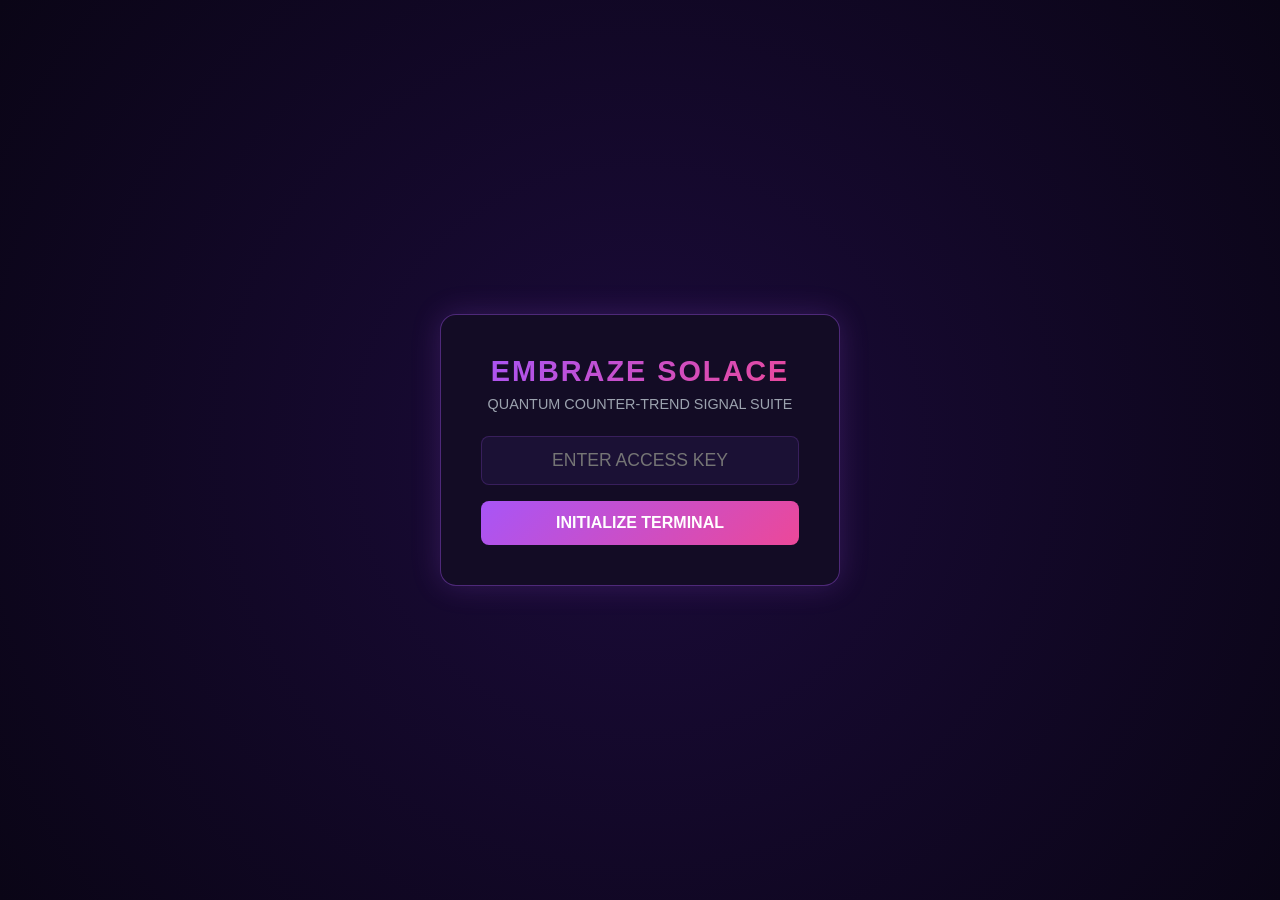
==== index.html @ 2787c3e9 "Update index.html" ====
<!DOCTYPE html>
<html lang="en">
<head>
<meta charset="UTF-8">
<meta name="viewport" content="width=device-width, initial-scale=1.0">
<title>EMBRAZE SOLACE v3.5 – Full Engine</title>
<style>
/* ============================================================
STYLES – Full + Session Planner
============================================================ */
:root {
--bg-dark: #0A0516;
--bg-card: #130C25;
--bg-input: #1B1135;
--neon-purple: #A855F7;
--neon-pink: #EC4899;
--neon-cyan: #00FFF0;
--neon-green: #00FFAA;
--neon-gold: #FFD700;
--text-main: #F3F4F6;
--text-grey: #9CA3AF;
}
* {
box-sizing: border-box;
margin: 0;
padding: 0;
font-family: 'Segoe UI', Tahoma, Geneva, Verdana, sans-serif;
}
body {
background-color: var(--bg-dark);
color: var(--text-main);
overflow-x: hidden;
}

#lock-overlay {
position: fixed;
top: 0;
left: 0;
width: 100vw;
height: 100vh;
background: radial-gradient(circle at center, #1B0B3A 0%, var(--bg-dark) 100%);
display: flex;
justify-content: center;
align-items: center;
z-index: 10000;
transition: opacity 0.5s ease, visibility 0.5s;
}
#lock-overlay.hidden { opacity: 0; visibility: hidden; pointer-events: none; }
.lock-box {
background: var(--bg-card);
padding: 2.5rem;
border-radius: 16px;
border: 1px solid rgba(168, 85, 247, 0.4);
box-shadow: 0 0 30px rgba(168, 85, 247, 0.2);
text-align: center;
width: 90%;
max-width: 400px;
}
.lock-box h1 {
font-size: 1.8rem;
margin-bottom: 0.5rem;
background: linear-gradient(135deg, var(--neon-purple), var(--neon-pink));
-webkit-background-clip: text;
-webkit-text-fill-color: transparent;
letter-spacing: 2px;
}
.lock-box p { color: var(--text-grey); font-size: 0.9rem; margin-bottom: 1.5rem; }
.lock-box input {
width: 100%;
padding: 0.8rem;
background: var(--bg-input);
border: 1px solid rgba(168, 85, 247, 0.2);
border-radius: 8px;
color: white;
font-size: 1.1rem;
text-align: center;
outline: none;
margin-bottom: 1rem;
transition: border-color 0.3s;
}
.lock-box input:focus {
border-color: var(--neon-purple);
box-shadow: 0 0 10px rgba(168, 85, 247, 0.3);
}
.lock-box button {
width: 100%;
padding: 0.8rem;
background: linear-gradient(135deg, var(--neon-purple), var(--neon-pink));
border: none;
border-radius: 8px;
color: white;
font-weight: bold;
font-size: 1rem;
cursor: pointer;
transition: transform 0.2s, box-shadow 0.3s;
}
.lock-box button:hover {
transform: translateY(-2px);
box-shadow: 0 0 15px rgba(236, 72, 153, 0.4);
}
.lock-error { color: #EF4444; font-size: 0.85rem; margin-top: 0.5rem; display: none; }
.lock-error.show { display: block; }

#app {
display: none;
max-width: 1400px;
margin: 0 auto;
padding: 1.5rem;
}

header {
display: flex;
justify-content: space-between;
align-items: center;
padding-bottom: 1rem;
border-bottom: 1px solid rgba(168, 85, 247, 0.2);
margin-bottom: 1rem;
}
header h1 {
font-size: 1.5rem;
background: linear-gradient(135deg, var(--neon-cyan), var(--neon-purple));
-webkit-background-clip: text;
-webkit-text-fill-color: transparent;
font-weight: 800;
}
.live-ticker-container {
background: rgba(19, 12, 37, 0.6);
border: 1px solid rgba(0, 255, 170, 0.2);
padding: 0.5rem 1rem;
border-radius: 20px;
font-size: 0.85rem;
color: var(--neon-green);
}

/* ============================================================
SESSION PLANNER
============================================================ */
.session-planner {
background: var(--bg-card);
border: 1px solid rgba(168, 85, 247, 0.2);
border-radius: 12px;
padding: 1.25rem;
margin-bottom: 1.5rem;
position: relative;
overflow: hidden;
}
.session-planner::before {
content: '';
position: absolute;
top: -50%;
left: -50%;
width: 200%;
height: 200%;
background: radial-gradient(circle at 0% 0%, rgba(168,85,247,0.03) 0%, transparent 70%);
pointer-events: none;
}
.session-planner .planner-title {
font-size: 1rem;
font-weight: bold;
color: var(--neon-purple);
margin-bottom: 0.75rem;
display: flex;
align-items: center;
gap: 10px;
}
.session-planner .planner-title span {
color: var(--text-grey);
font-weight: normal;
font-size: 0.8rem;
}
.part-selector {
display: flex;
gap: 8px;
margin-bottom: 1rem;
flex-wrap: wrap;
}
.part-btn {
padding: 0.5rem 1.2rem;
background: rgba(255,255,255,0.05);
border: 1px solid rgba(255,255,255,0.1);
border-radius: 6px;
color: var(--text-grey);
cursor: pointer;
font-weight: bold;
font-size: 0.8rem;
transition: all 0.3s;
}
.part-btn:hover {
background: rgba(168,85,247,0.1);
border-color: var(--neon-purple);
}
.part-btn.active {
background: rgba(168,85,247,0.2);
border-color: var(--neon-purple);
color: white;
box-shadow: 0 0 20px rgba(168,85,247,0.15);
}
.part-btn .part-balance {
display: block;
font-size: 0.7rem;
color: var(--neon-gold);
font-weight: normal;
margin-top: 2px;
}
.session-grid {
display: grid;
grid-template-columns: 1fr 1fr 1fr 1fr;
gap: 0.5rem;
margin-bottom: 1rem;
}
.session-stat {
background: rgba(0,0,0,0.2);
border-radius: 6px;
padding: 0.5rem 0.75rem;
text-align: center;
}
.session-stat .label {
font-size: 0.6rem;
color: var(--text-grey);
text-transform: uppercase;
letter-spacing: 1px;
}
.session-stat .value {
font-size: 1.1rem;
font-weight: bold;
color: white;
}
.session-stat .value.profit {
color: var(--neon-green);
}
.session-stat .value.stake {
color: var(--neon-gold);
}
.session-stat .value.balance {
color: var(--neon-cyan);
}
.session-stat .value.session-num {
color: var(--neon-purple);
}
.progress-container {
background: rgba(0,0,0,0.2);
border-radius: 6px;
height: 8px;
margin-bottom: 0.75rem;
overflow: hidden;
position: relative;
}
.progress-fill {
height: 100%;
background: linear-gradient(90deg, var(--neon-purple), var(--neon-cyan));
border-radius: 6px;
transition: width 0.5s ease;
width: 0%;
}
.progress-text {
position: absolute;
top: 50%;
left: 50%;
transform: translate(-50%, -50%);
font-size: 0.6rem;
color: var(--text-grey);
font-weight: bold;
}
.session-actions {
display: flex;
gap: 10px;
align-items: center;
flex-wrap: wrap;
}
.btn-complete {
padding: 0.6rem 1.5rem;
background: linear-gradient(135deg, var(--neon-green), #00CC88);
border: none;
border-radius: 6px;
color: #0A0516;
font-weight: bold;
font-size: 0.85rem;
cursor: pointer;
transition: all 0.3s;
}
.btn-complete:hover {
transform: translateY(-2px);
box-shadow: 0 0 25px rgba(0,255,170,0.3);
}
.btn-complete:disabled {
opacity: 0.4;
cursor: not-allowed;
transform: none;
box-shadow: none;
}
.btn-reset {
padding: 0.6rem 1.2rem;
background: rgba(255,255,255,0.05);
border: 1px solid rgba(255,255,255,0.1);
border-radius: 6px;
color: var(--text-grey);
font-size: 0.8rem;
cursor: pointer;
transition: all 0.3s;
}
.btn-reset:hover {
background: rgba(239,68,68,0.1);
border-color: #EF4444;
color: #EF4444;
}
.session-history {
margin-top: 0.75rem;
max-height: 100px;
overflow-y: auto;
font-size: 0.7rem;
color: var(--text-grey);
border-top: 1px solid rgba(255,255,255,0.05);
padding-top: 0.5rem;
}
.session-history::-webkit-scrollbar {
width: 4px;
}
.session-history::-webkit-scrollbar-thumb {
background: var(--neon-purple);
border-radius: 2px;
}
.session-history .history-row {
display: flex;
justify-content: space-between;
padding: 2px 0;
border-bottom: 1px solid rgba(255,255,255,0.03);
}
.session-history .history-row .h-profit {
color: var(--neon-green);
}
.session-complete-badge {
display: inline-block;
background: var(--neon-green);
color: #0A0516;
font-size: 0.6rem;
padding: 1px 8px;
border-radius: 10px;
font-weight: bold;
margin-left: 6px;
}

/* ============================================================
REST OF STYLES
============================================================ */
.gathering-banner {
background: rgba(0, 255, 170, 0.1);
border: 1px solid var(--neon-green);
color: var(--neon-green);
padding: 0.8rem;
border-radius: 8px;
margin-bottom: 1rem;
text-align: center;
font-weight: bold;
display: none;
}
.gathering-banner.show { display: block; }

.market-grid {
display: grid;
grid-template-columns: repeat(auto-fill, minmax(130px, 1fr));
gap: 0.6rem;
margin-bottom: 1.5rem;
}
.market-card {
background: var(--bg-card);
border: 1px solid rgba(255, 255, 255, 0.05);
padding: 0.6rem;
border-radius: 8px;
text-align: center;
transition: all 0.3s;
}
.market-card.ready { border-color: rgba(168, 85, 247, 0.3); background: linear-gradient(180deg, var(--bg-card) 0%, rgba(168, 85, 247, 0.05) 100%); }
.market-card .sym { font-size: 0.8rem; font-weight: bold; color: var(--text-grey); margin-bottom: 0.25rem; }
.market-card .stat { font-size: 0.85rem; display: flex; align-items: center; justify-content: center; gap: 4px; }
.dot { width: 6px; height: 6px; border-radius: 50%; display: inline-block; }
.dot.grey { background: #6B7280; }
.dot.yellow { background: #F59E0B; }
.dot.green { background: var(--neon-green); }

.workspace {
display: grid;
grid-template-columns: repeat(12, 1fr);
gap: 1.5rem;
}
.panel {
background: var(--bg-card);
border-radius: 12px;
border: 1px solid rgba(255, 255, 255, 0.03);
padding: 1.25rem;
display: flex;
flex-direction: column;
}
.panel-title {
font-size: 0.95rem;
font-weight: bold;
letter-spacing: 1px;
color: white;
margin-bottom: 1rem;
display: flex;
justify-content: space-between;
align-items: center;
border-bottom: 1px solid rgba(255, 255, 255, 0.05);
padding-bottom: 0.5rem;
}
.panel-title span.m-label { font-size: 0.8rem; color: var(--neon-purple); }
.col-left { grid-column: span 4; }
.col-mid { grid-column: span 4; }
.col-right { grid-column: span 4; }

.btn-scan {
width: 100%;
padding: 0.8rem;
background: rgba(168, 85, 247, 0.1);
border: 1px solid var(--neon-purple);
color: var(--neon-purple);
font-weight: bold;
border-radius: 8px;
cursor: pointer;
margin-bottom: 1rem;
transition: all 0.3s;
}
.btn-scan.ready {
background: linear-gradient(135deg, var(--neon-purple), var(--neon-pink));
color: white;
border: none;
box-shadow: 0 0 15px rgba(168, 85, 247, 0.3);
}

.engine-block {
background: var(--bg-input);
border-radius: 8px;
padding: 1rem;
margin-bottom: 1rem;
border-left: 3px solid var(--neon-purple);
}
.engine-block.ou { border-left-color: var(--neon-gold); }
.engine-block.eo { border-left-color: var(--neon-cyan); }
.engine-name { font-size: 0.85rem; font-weight: bold; color: white; margin-bottom: 0.6rem; }
.engine-actions { display: flex; gap: 0.5rem; }
.btn-action {
flex: 1;
padding: 0.5rem;
background: rgba(255, 255, 255, 0.05);
border: 1px solid rgba(255, 255, 255, 0.1);
color: white;
font-size: 0.75rem;
font-weight: bold;
border-radius: 4px;
cursor: pointer;
transition: all 0.2s;
}
.btn-action:hover:not(:disabled) { background: rgba(255, 255, 255, 0.1); border-color: white; }
.btn-action:disabled { opacity: 0.3; cursor: not-allowed; }

.signal-card {
background: var(--bg-input);
border-radius: 8px;
padding: 1rem;
flex: 1;
display: flex;
flex-direction: column;
justify-content: space-between;
min-height: 240px;
position: relative;
overflow: hidden;
}
.signal-card .card-glow {
position: absolute;
top: -50%;
left: -50%;
width: 200%;
height: 200%;
background: radial-gradient(circle at center, rgba(168,85,247,0.05) 0%, transparent 70%);
pointer-events: none;
z-index: 0;
animation: glowPulse 3s ease-in-out infinite;
}
@keyframes glowPulse {
0%, 100% { opacity: 0.3; transform: scale(0.8); }
50% { opacity: 0.8; transform: scale(1.2); }
}
.placeholder-text { color: var(--text-grey); font-size: 0.8rem; text-align: center; margin: auto; z-index: 1; position: relative; }
.signal-card .row { display: flex; justify-content: space-between; font-size: 0.8rem; color: var(--text-grey); z-index: 1; position: relative; }
.signal-card .big-digit {
font-size: 3.5rem;
font-weight: 900;
text-align: center;
margin: 0.5rem 0;
text-shadow: 0 0 20px rgba(255, 255, 255, 0.1);
z-index: 1;
position: relative;
}
.signal-card .big-digit.matches { color: var(--neon-green); text-shadow: 0 0 20px rgba(0, 255, 170, 0.3); }
.signal-card .big-digit.differs { color: var(--neon-pink); text-shadow: 0 0 20px rgba(236, 72, 153, 0.3); }
.signal-card .entry-text { text-align: center; font-size: 0.85rem; margin-bottom: 0.25rem; z-index: 1; position: relative; }
.signal-card .action-text { text-align: center; font-size: 1rem; font-weight: 900; letter-spacing: 1px; margin-bottom: 0.75rem; z-index: 1; position: relative; }
.signal-card .action-text.matches { color: var(--neon-green); }
.signal-card .action-text.differs { color: var(--neon-pink); }
.confidence-row {
display: flex;
align-items: center;
gap: 8px;
margin-bottom: 0.5rem;
z-index: 1;
position: relative;
}
.confidence-label { font-size: 0.8rem; font-weight: bold; width: 40px; }
.confidence-bar { flex: 1; height: 6px; background: rgba(255, 255, 255, 0.1); border-radius: 3px; overflow: hidden; }
.confidence-fill { height: 100%; background: linear-gradient(90deg, var(--neon-purple), var(--neon-green)); width: 0%; transition: width 0.5s ease; }
.signal-card .bottom-row {
display: flex;
justify-content: space-between;
font-size: 0.75rem;
color: var(--text-grey);
border-top: 1px solid rgba(255, 255, 255, 0.05);
padding-top: 0.5rem;
z-index: 1;
position: relative;
flex-wrap: wrap;
gap: 4px;
}
.confidence-level {
position: absolute;
top: 1rem;
right: 1rem;
font-size: 0.65rem;
font-weight: bold;
padding: 2px 6px;
background: rgba(0,0,0,0.2);
border-radius: 4px;
z-index: 2;
}

.tier-badge {
position: absolute;
top: 1rem;
right: 1rem;
font-size: 0.65rem;
font-weight: 900;
padding: 3px 8px;
border-radius: 10px;
z-index: 2;
letter-spacing: 0.5px;
}
.tier-badge.STRONG { background: rgba(0,255,170,0.18); color: var(--neon-green); border: 1px solid var(--neon-green); }
.tier-badge.MEDIUM { background: rgba(255,215,0,0.15); color: var(--neon-gold); border: 1px solid var(--neon-gold); }
.tier-badge.WEAK { background: rgba(255,107,0,0.15); color: #FF6B00; border: 1px solid #FF6B00; }

.dbot-panel {
margin-top: 0.75rem;
background: rgba(0,0,0,0.25);
border-radius: 6px;
padding: 0.6rem 0.75rem;
font-size: 0.75rem;
z-index: 1;
position: relative;
border: 1px solid rgba(255,255,255,0.06);
}
.dbot-panel .dbot-row { display: flex; justify-content: space-between; margin-bottom: 3px; color: var(--text-grey); }
.dbot-panel .dbot-row strong { color: white; }
.dbot-panel .dbot-status { text-align: center; font-weight: 900; margin-top: 4px; padding: 4px; border-radius: 4px; letter-spacing: 0.5px; font-size: 0.72rem; }
.dbot-panel .dbot-status.go { background: rgba(0,255,170,0.15); color: var(--neon-green); }
.dbot-panel .dbot-status.wait { background: rgba(255,107,0,0.15); color: #FF6B00; }

.btn-entry {
width: 100%;
padding: 0.7rem;
font-weight: bold;
font-size: 0.85rem;
border-radius: 6px;
cursor: pointer;
margin-top: 0.75rem;
border: none;
transition: all 0.3s;
}
.entry-default { background: rgba(255,255,255,0.08); color: white; border: 1px solid rgba(255,255,255,0.15); }
.entry-default:hover { background: rgba(255,255,255,0.15); }
.entry-finding { background: #1E1B4B; color: var(--neon-purple); border: 1px solid var(--neon-purple); }
.entry-confirmed { background: var(--neon-green); color: #0A0516; box-shadow: 0 0 15px var(--neon-green); font-weight: 900; }
.entry-hold { background: #7F1D1D; color: #FCA5A5; border: 1px solid #991B1B; }
.entry-info { background: rgba(168,85,247,0.1); color: var(--neon-purple); border: 1px solid rgba(168,85,247,0.4); cursor: default; }

.gear { display: inline-block; animation: spin 2s linear infinite; }
@keyframes spin { 100% { transform: rotate(360deg); } }

.meta-metrics {
margin-top: 0.75rem;
background: rgba(0,0,0,0.2);
border-radius: 6px;
padding: 0.5rem;
font-size: 0.75rem;
display: flex;
justify-content: space-between;
color: var(--text-grey);
}
.meta-metrics span strong { color: white; }

.chart-container {
flex: 1;
display: flex;
align-items: flex-end;
justify-content: space-between;
height: 140px;
padding-top: 20px;
position: relative;
}
.chart-baseline {
position: absolute;
left: 0;
width: 100%;
border-top: 1px dashed rgba(0, 255, 240, 0.4);
z-index: 1;
pointer-events: none;
}
.chart-baseline-label {
position: absolute;
right: 0;
top: -14px;
font-size: 0.65rem;
color: var(--neon-cyan);
}
.bar-group {
display: flex;
flex-direction: column;
align-items: center;
flex: 1;
z-index: 2;
}
.bar {
width: 65%;
max-width: 20px;
background: var(--neon-purple);
border-radius: 3px 3px 0 0;
transition: height 0.5s cubic-bezier(0.4, 0, 0.2, 1), background-color 0.3s;
}
.bar-label {
font-size: 0.75rem;
color: var(--text-grey);
margin-top: 4px;
font-weight: bold;
transition: all 0.3s;
}
.bar-label.highlighted {
color: var(--neon-gold);
text-shadow: 0 0 15px rgba(255,215,0,0.5);
font-size: 0.9rem;
}
.bar.highlighted {
background: var(--neon-gold) !important;
box-shadow: 0 0 25px rgba(255,215,0,0.5) !important;
}

.badge-exceedance {
align-self: center;
background: rgba(255, 107, 0, 0.15);
border: 1px solid #FF6B00;
color: #FF6B00;
padding: 2px 8px;
border-radius: 12px;
font-size: 0.7rem;
font-weight: bold;
margin-top: 0.5rem;
display: none;
}

.matrix-grid {
display: grid;
grid-template-columns: repeat(10, 1fr);
gap: 3px;
margin: auto 0;
}
.matrix-cell {
aspect-ratio: 1;
background: rgba(168, 85, 247, 0.1);
border-radius: 2px;
display: flex;
align-items: center;
justify-content: center;
font-size: 0.55rem;
color: white;
transition: all 0.3s;
position: relative;
}
.matrix-cell.entry-highlight {
background: rgba(0, 255, 240, 0.25) !important;
border: 2px solid var(--neon-cyan) !important;
box-shadow: 0 0 20px rgba(0,255,240,0.3) !important;
animation: cellPulse 1.5s ease-in-out infinite;
}
.matrix-cell.differ-highlight {
background: rgba(236, 72, 153, 0.25) !important;
border: 2px solid var(--neon-pink) !important;
box-shadow: 0 0 20px rgba(236,72,153,0.3) !important;
animation: cellPulse 1.5s ease-in-out infinite 0.3s;
}
.matrix-cell.relation-arrow {
background: rgba(255, 215, 0, 0.15) !important;
border: 1px dashed var(--neon-gold) !important;
}
.matrix-cell.relation-arrow::after {
content: '➜';
position: absolute;
font-size: 0.7rem;
color: var(--neon-gold);
top: 50%;
left: 50%;
transform: translate(-50%, -50%);
}
@keyframes cellPulse {
0%, 100% { transform: scale(1); opacity: 1; }
50% { transform: scale(1.12); opacity: 0.85; }
}
.matrix-legend {
display: flex;
justify-content: space-between;
font-size: 0.7rem;
color: var(--text-grey);
margin-top: 0.5rem;
}
.legend-item { display: flex; align-items: center; gap: 4px; }
.legend-box { width: 8px; height: 8px; border-radius: 2px; }

.seesaw-container {
height: 40px;
margin-top: 0.75rem;
background: rgba(0,0,0,0.15);
border-radius: 6px;
position: relative;
display: none;
align-items: center;
justify-content: space-between;
padding: 0 1rem;
border: 1px solid rgba(255,255,255,0.03);
}
.seesaw-pivot {
position: absolute;
left: 50%;
top: 50%;
transform: translate(-50%, -50%);
width: 2px;
height: 16px;
background: rgba(255,255,255,0.15);
}
.seesaw-arm { font-size: 0.8rem; font-weight: bold; display: flex; flex-direction: column; }
.seesaw-arm.left { align-items: flex-start; color: var(--neon-pink); }
.seesaw-arm.right { align-items: flex-end; color: var(--neon-green); }
.seesaw-arm span.val { font-size: 0.65rem; color: var(--text-grey); font-weight: normal; }
.seesaw-label-text { font-size: 0.7rem; color: var(--text-grey); text-align: center; margin-top: 4px; display: none; }

.popup-backdrop {
position: fixed;
top: 0;
left: 0;
width: 100vw;
height: 100vh;
background: rgba(5, 2, 12, 0.85);
backdrop-filter: blur(4px);
z-index: 999;
opacity: 0;
visibility: hidden;
transition: all 0.3s;
}
.popup-backdrop.active { opacity: 1; visibility: visible; }

.signal-popup {
position: fixed;
top: 50%;
left: 50%;
transform: translate(-50%, -50%) scale(0.9);
width: 90%;
max-width: 440px;
background: var(--bg-card);
border: 1px solid rgba(168, 85, 247, 0.3);
box-shadow: 0 0 40px rgba(168, 85, 247, 0.25);
border-radius: 16px;
padding: 2rem;
z-index: 1000;
opacity: 0;
visibility: hidden;
transition: all 0.3s cubic-bezier(0.34, 1.56, 0.64, 1);
text-align: center;
}
.signal-popup.active { opacity: 1; visibility: visible; transform: translate(-50%, -50%) scale(1); }

.loader-matrix {
position: relative;
width: 60px;
height: 60px;
margin: 0 auto 1.5rem;
}
.loader-cube {
position: absolute;
width: 16px;
height: 16px;
background: var(--neon-purple);
border-radius: 3px;
animation: cubeGrid 1.3s infinite ease-in-out;
}
.loader-cube:nth-child(1) { top: 0; left: 0; animation-delay: 0.2s; background-color: var(--neon-cyan); }
.loader-cube:nth-child(2) { top: 0; left: 22px; animation-delay: 0.3s; }
.loader-cube:nth-child(3) { top: 0; left: 44px; animation-delay: 0.4s; background-color: var(--neon-pink); }
.loader-cube:nth-child(4) { top: 22px; left: 0; animation-delay: 0.1s; }
.loader-cube:nth-child(5) { top: 22px; left: 22px; animation-delay: 0.2s; }
.loader-cube:nth-child(6) { top: 22px; left: 44px; animation-delay: 0.3s; }
.loader-cube:nth-child(7) { top: 44px; left: 0; animation-delay: 0s; background-color: var(--neon-green); }
.loader-cube:nth-child(8) { top: 44px; left: 22px; animation-delay: 0.1s; }
.loader-cube:nth-child(9) { top: 44px; left: 44px; animation-delay: 0.2s; }
@keyframes cubeGrid { 0%, 70%, 100% { transform: scale3D(1, 1, 1); } 35% { transform: scale3D(0, 0, 1); } }

.popup-title { font-size: 1.2rem; font-weight: 900; letter-spacing: 1px; margin-bottom: 0.5rem; color: white; }
.popup-text { color: var(--text-grey); font-size: 0.85rem; margin-bottom: 1.5rem; }
.shooting-ray {
position: absolute;
top: 0;
left: -100%;
width: 50%;
height: 2px;
background: linear-gradient(90deg, transparent, var(--neon-purple), transparent);
z-index: 1001;
}
.shooting-ray.active { animation: shootRay 2s infinite linear; }
@keyframes shootRay { 0% { left: -100%; } 100% { left: 200%; } }

@media (max-width: 1024px) {
.col-left, .col-mid, .col-right { grid-column: span 12; }
.session-grid {
grid-template-columns: 1fr 1fr;
}
}
</style>
</head>
<body>

<div id="lock-overlay">
<div class="lock-box">
<h1>EMBRAZE SOLACE</h1>
<p>QUANTUM COUNTER-TREND SIGNAL SUITE</p>
<input type="password" id="lockPassword" placeholder="ENTER ACCESS KEY" autocomplete="off">
<button id="btnUnlock">INITIALIZE TERMINAL</button>
<div class="lock-error" id="lockError"></div>
</div>
</div>

<div id="app">
<header>
<h1>EMBRAZE SOLACE v3.5 // DAIE‑V4 FULL</h1>
<div class="live-ticker-container" id="liveTicker">⏳ Gateway offline. Terminal standby.</div>
</header>

<!-- ============================================================
SESSION PLANNER
============================================================ -->
<div class="session-planner" id="sessionPlanner">
<div class="planner-title">
📊 SESSION PLANNER
<span>— Track your profit sessions</span>
</div>

<div class="part-selector" id="partSelector">
<button class="part-btn active" data-part="1">
Part 1 <span class="part-balance">$20 Balance</span>
</button>
<button class="part-btn" data-part="2">
Part 2 <span class="part-balance">$100 Balance</span>
</button>
<button class="part-btn" data-part="3">
Part 3 <span class="part-balance">$400 Balance</span>
</button>
<button class="part-btn" data-part="4">
Part 4 <span class="part-balance">$1600 Balance</span>
</button>
</div>

<div class="session-grid">
<div class="session-stat">
<div class="label">Session</div>
<div class="value session-num" id="currentSession">1 / 30</div>
</div>
<div class="session-stat">
<div class="label">Target Profit</div>
<div class="value profit" id="targetProfit">$1.00</div>
</div>
<div class="session-stat">
<div class="label">Balance</div>
<div class="value balance" id="currentBalance">$20.00</div>
</div>
<div class="session-stat">
<div class="label">Stake (Balance/12.5)</div>
<div class="value stake" id="currentStake">$1.60</div>
</div>
</div>

<div class="progress-container">
<div class="progress-fill" id="progressFill" style="width: 0%;"></div>
<div class="progress-text" id="progressText">0 / 30</div>
</div>

<div class="session-actions">
<button class="btn-complete" id="btnCompleteSession">✅ Complete Session</button>
<button class="btn-reset" id="btnResetSession">↺ Reset</button>
<span style="font-size:0.7rem; color:var(--text-grey); margin-left:auto;" id="sessionStatus">Ready</span>
</div>

<div class="session-history" id="sessionHistory">
<div style="color:var(--text-grey); font-size:0.7rem; text-align:center; padding:4px 0;">No sessions completed yet</div>
</div>
</div>

<!-- ============================================================ -->

<div class="gathering-banner" id="gathering-banner">
🚀 QUANTUM STREAM SYNC COMPLETE: All 10 markets compiled.
</div>

<div class="market-grid" id="marketGrid"></div>

<div class="workspace">
<div class="panel col-left">
<div class="panel-title">TERMINAL ENGINES</div>
<button class="btn-scan" id="btnScan">⏳ CONSTRUCTING BUFFERS...</button>
<div class="engine-block">
<div class="engine-name">MATCHES & DIFFERS ARCHITECTURE</div>
<div class="engine-actions">
<button class="btn-action" id="btnMatches" disabled>MATCHES</button>
<button class="btn-action" id="btnDiffers" disabled>DIFFERS</button>
</div>
</div>
<div class="engine-block ou">
<div class="engine-name">OVER & UNDER MASS PATTERNS</div>
<div class="engine-actions">
<button class="btn-action" id="btnOverUnderFetch" disabled>FETCH SIGNAL</button>
</div>
</div>
<div class="engine-block eo">
<div class="engine-name">EVEN & ODD POLARITY ENGINES</div>
<div class="engine-actions">
<button class="btn-action" id="btnEvenOddFetch" disabled>FETCH SIGNAL</button>
</div>
</div>
</div>

<div class="panel col-mid">
<div class="panel-title">MATCH / DIFFER TRACKER <span class="m-label" id="mdMarketLabel"></span></div>
<div class="signal-card" id="oracleSignalCard">
<div class="placeholder-text">⏳ Press MATCHES or DIFFERS to generate a signal</div>
</div>
<button class="btn-entry entry-default" id="btnFindEntryMD" disabled>🔍 FIND ENTRY</button>
</div>

<div class="panel col-right">
<div class="panel-title">OVER / UNDER EDGE <span class="m-label" id="ouMarketLabel"></span></div>
<div class="signal-card" id="ouSignalCard">
<div class="placeholder-text">⏳ Press FETCH SIGNAL to scan markets</div>
</div>
<button class="btn-entry entry-default" id="btnFindEntryOU" disabled>🔍 FIND ENTRY</button>
<div class="meta-metrics">
<span>Market: <strong id="ouMarket">-</strong></span>
<span>Conf: <strong id="ouConfidenceValue">-</strong></span>
<span>Edge: <strong id="ouEdge">-</strong></span>
<span>Observed: <strong id="ouObserved">-</strong></span>
</div>
</div>

<div class="panel col-left" style="margin-top: 0.5rem;">
<div class="panel-title">EVEN / ODD BALANCER <span class="m-label" id="eoMarketLabel"></span></div>
<div class="signal-card" id="eoSignalCard">
<div class="placeholder-text">⏳ Press FETCH SIGNAL to scan markets</div>
</div>
<button class="btn-entry entry-default" id="btnFindEntryEO" disabled>🔍 FIND ENTRY</button>
<div class="meta-metrics">
<span>Market: <strong id="eoMarket">-</strong></span>
<span>Conf: <strong id="eoConfidenceValue">-</strong></span>
<span>PMR Score: <strong id="eoPMR">-</strong></span>
<span>Z-Score: <strong id="eoZScore">-</strong></span>
</div>
</div>

<div class="panel col-mid" style="margin-top: 0.5rem;">
<div class="panel-title">FREQUENCY DISTRIBUTION MAP <span class="m-label" id="chartMarketLabel"></span></div>
<div class="chart-container" id="chartBars" style="display:none;"></div>
<div class="chart-container" id="chartPlaceholder">
<div class="placeholder-text">📊 Select a live market from the terminal stream array</div>
</div>
<div class="badge-exceedance" id="exceedanceBadge"></div>
</div>

<div class="panel col-right" style="margin-top: 0.5rem;">
<div class="panel-title">MARKOV TRANSITION MATRIX <span class="m-label" id="matrixMarketLabel"></span></div>
<div class="matrix-grid" id="matrixGrid" style="display:none;"></div>
<div class="chart-container" id="matrixPlaceholder" style="height: auto; flex:1;">
<div class="placeholder-text">🌌 Matrix visualization maps onto completed buffer feeds</div>
</div>
<div class="matrix-legend" id="matrixLegend" style="display:none;">
<div class="legend-item"><div class="legend-box" style="background:var(--neon-cyan);"></div> Entry Digit</div>
<div class="legend-item"><div class="legend-box" style="background:var(--neon-pink);"></div> Differ Digit</div>
<div class="legend-item"><div class="legend-box" style="background:var(--neon-gold); border:1px dashed var(--neon-gold);"></div> Transition Path</div>
</div>
<div class="seesaw-container" id="seesawContainer" style="display:none;">
<div class="seesaw-arm left">
<span id="bottomDigit">-</span>
<span class="val" id="bottomPct">0%</span>
</div>
<div class="seesaw-pivot"></div>
<div class="seesaw-arm right">
<span id="topDigit">-</span>
<span class="val" id="topPct">0%</span>
</div>
</div>
<div class="seesaw-label-text" id="seesawLabel" style="display:none;">POLAR EXTREMES (MIN / MAX FREQUENCY)</div>
</div>
</div>
</div>

<div class="popup-backdrop" id="popupBack"></div>
<div class="signal-popup" id="signal-popup">
<div class="shooting-ray" id="popupShooting"></div>
<div id="signalLoaderContainer">
<div class="loader-matrix">
<div class="loader-cube"></div><div class="loader-cube"></div><div class="loader-cube"></div>
<div class="loader-cube"></div><div class="loader-cube"></div><div class="loader-cube"></div>
<div class="loader-cube"></div><div class="loader-cube"></div><div class="loader-cube"></div>
</div>
<div class="popup-title" id="signalLoadingText">RUNNING DYNAMIC SEARCH...</div>
<div class="popup-text" id="signalProgressText">Analyzing deep tick metrics...</div>
</div>
<div id="signalResultContainer" style="display:none;"></div>
</div>

<script>
// ================================================================
// DAIE‑V4 ENGINE – V15 LOGIC + SESSION PLANNER
// 🔥 STATISTICAL ENGINE: z-score based, calibrated against the ACTUAL
//    "best-of-10-markets" null distribution (not a naive single-test z)
// 🔥 REQUIRED_TICKS = 100 (fixed, per user request — never changes)
// 🔥 Every scan ALWAYS returns a ranked candidate (no more blank
//    "no signal" screens) but every candidate is honestly tiered
//    WEAK / MEDIUM / STRONG against the real noise floor, so a
//    tier label always tells you whether it's worth acting on.
// 🔥 DIFFERS engine has NO 25-tick re-confirmation step anymore —
//    it is designed to hand its output straight to the
//    "Embraze Solace Differs" DBot, which does its own live gap
//    confirmation (TicksSinceMatch / PrevEpisodeLength) once you
//    paste the digit into PredictionDigit. This app now computes
//    and displays those exact two numbers so you can see, before
//    you paste, whether the bot would already be armed to fire.
// ================================================================

// ---------------------- CONSTANTS ------------------------------
const APP_PASSWORD = 'SUCCESSV12';
const DERIV_WS = 'wss://api.derivws.com/trading/v1/options/ws/public';

// 🔥 WINDOW: 100 ticks (fixed, unchanged)
const REQUIRED_TICKS = 100;
const ANALYSIS_WINDOW = 100;

const SIGNAL_DELAY_MS = 10000;

// Full 10 markets
const MARKETS = [
'1HZ10V', '1HZ25V', '1HZ50V', '1HZ75V', '1HZ100V'
 ];
const MARKET_LABELS = {
'1HZ10V': 'V10 (1s)',
'1HZ25V': 'V25 (1s)',
'1HZ50V': 'V50 (1s)',
'1HZ75V': 'V75 (1s)',
'1HZ100V': 'V100 (1s)'
};

// ---------------------- SESSION PLANNER DATA ------------------------------
const SESSION_PROFITS = {
    1: [1.00, 1.10, 1.21, 1.33, 1.46, 1.61, 1.77, 1.95, 2.14, 2.36, 2.59, 2.85, 3.14, 3.45, 3.80, 4.18, 4.59, 5.05, 5.56, 6.12, 6.73, 7.40, 8.14, 8.95, 9.85, 10.83, 11.92, 13.11, 14.42, 15.86],
    2: [5.00, 5.50, 6.05, 6.66, 7.32, 8.05, 8.86, 9.74, 10.72, 11.79, 12.97, 14.27, 15.69, 17.26, 18.99, 20.89, 22.97, 25.27, 27.80, 30.58, 33.64, 37.00, 40.70, 44.77, 49.25, 54.17, 59.59, 65.55, 72.10, 79.32],
    3: [20.00, 22.00, 24.20, 26.62, 29.28, 32.21, 35.43, 38.97, 42.87, 47.16, 51.88, 57.07, 62.78, 69.06, 75.97, 83.57, 91.93, 101.12, 111.23, 122.35, 134.59, 148.05, 162.86, 179.15, 197.07, 216.78, 238.46, 262.31, 288.54, 317.39],
    4: [80.00, 88.00, 96.80, 106.48, 117.13, 128.84, 141.72, 155.89, 171.48, 188.63, 207.49, 228.24, 251.06, 276.17, 303.79, 334.17, 367.59, 404.35, 444.79, 489.27, 538.20, 592.02, 651.22, 716.34, 787.97, 866.77, 953.45, 1048.80, 1153.68, 1269.05]
};

const PART_CONFIG = {
    1: { startingBalance: 20, label: 'Part 1', balanceLabel: '$20 Balance' },
    2: { startingBalance: 100, label: 'Part 2', balanceLabel: '$100 Balance' },
    3: { startingBalance: 400, label: 'Part 3', balanceLabel: '$400 Balance' },
    4: { startingBalance: 1600, label: 'Part 4', balanceLabel: '$1600 Balance' }
};

// ---------------------- SESSION STATE ------------------------------
let sessionState = {
    part: 1,
    balance: 20,
    currentSession: 1,
    completedSessions: [],
    history: []
};

// Load from localStorage
function loadSessionState() {
    try {
        const saved = localStorage.getItem('embraze_session_state');
        if (saved) {
            const parsed = JSON.parse(saved);
            sessionState = parsed;
            if (!sessionState.history) sessionState.history = [];
            if (!sessionState.completedSessions) sessionState.completedSessions = [];
            return true;
        }
    } catch(e) {}
    return false;
}

function saveSessionState() {
    try {
        localStorage.setItem('embraze_session_state', JSON.stringify(sessionState));
    } catch(e) {}
}

function resetSessionState() {
    const part = sessionState.part;
    sessionState = {
        part: part,
        balance: PART_CONFIG[part].startingBalance,
        currentSession: 1,
        completedSessions: [],
        history: []
    };
    saveSessionState();
    updateSessionUI();
}

// ---------------------- SESSION UI FUNCTIONS ------------------------------
function getProfitForSession(part, sessionNum) {
    const profits = SESSION_PROFITS[part];
    if (!profits) return 0;
    if (sessionNum < 1 || sessionNum > profits.length) return 0;
    return profits[sessionNum - 1];
}

function calculateStake(balance) {
    const stake = balance / 12.5;
    return Math.round(stake * 100) / 100;
}

function updateSessionUI() {
    const part = sessionState.part;
    const currentSession = sessionState.currentSession;
    const balance = sessionState.balance;
    const totalSessions = SESSION_PROFITS[part].length;
    const targetProfit = getProfitForSession(part, currentSession);
    const stake = calculateStake(balance);
    const completed = sessionState.completedSessions.length;

    document.getElementById('currentSession').textContent = currentSession + ' / ' + totalSessions;
    document.getElementById('targetProfit').textContent = '$' + targetProfit.toFixed(2);
    document.getElementById('currentBalance').textContent = '$' + balance.toFixed(2);
    document.getElementById('currentStake').textContent = '$' + stake.toFixed(2);

    const progress = Math.min(100, (completed / totalSessions) * 100);
    document.getElementById('progressFill').style.width = progress + '%';
    document.getElementById('progressText').textContent = completed + ' / ' + totalSessions;

    document.querySelectorAll('.part-btn').forEach(btn => {
        btn.classList.toggle('active', parseInt(btn.dataset.part) === part);
    });

    const historyContainer = document.getElementById('sessionHistory');
    if (sessionState.history.length === 0) {
        historyContainer.innerHTML = '<div style="color:var(--text-grey); font-size:0.7rem; text-align:center; padding:4px 0;">No sessions completed yet</div>';
    } else {
        let html = '';
        const reversed = [...sessionState.history].reverse();
        for (const entry of reversed) {
            html += `<div class="history-row">
                <span>Session ${entry.session} — ${entry.part === 1 ? 'Part 1' : entry.part === 2 ? 'Part 2' : entry.part === 3 ? 'Part 3' : 'Part 4'}</span>
                <span class="h-profit">+$${entry.profit.toFixed(2)}</span>
            </div>`;
        }
        historyContainer.innerHTML = html;
    }

    if (completed >= totalSessions) {
        document.getElementById('btnCompleteSession').disabled = true;
        document.getElementById('btnCompleteSession').textContent = '🎯 All Complete!';
        document.getElementById('sessionStatus').textContent = '✅ Completed!';
        document.getElementById('sessionStatus').style.color = 'var(--neon-green)';
    } else {
        document.getElementById('btnCompleteSession').disabled = false;
        document.getElementById('btnCompleteSession').textContent = '✅ Complete Session';
        document.getElementById('sessionStatus').textContent = 'Ready';
        document.getElementById('sessionStatus').style.color = 'var(--text-grey)';
    }

    saveSessionState();
}

function completeSession() {
    const part = sessionState.part;
    const currentSession = sessionState.currentSession;
    const totalSessions = SESSION_PROFITS[part].length;

    if (currentSession > totalSessions) {
        alert('All sessions completed for this part!');
        return;
    }

    const profit = getProfitForSession(part, currentSession);
    const stake = calculateStake(sessionState.balance);

    sessionState.completedSessions.push(currentSession);
    sessionState.history.push({
        session: currentSession,
        part: part,
        profit: profit,
        stake: stake,
        balanceBefore: sessionState.balance,
        balanceAfter: sessionState.balance + profit,
        timestamp: Date.now()
    });

    sessionState.balance = Math.round((sessionState.balance + profit) * 100) / 100;
    sessionState.currentSession++;

    if (sessionState.completedSessions.length >= totalSessions) {
        const btn = document.getElementById('btnCompleteSession');
        btn.disabled = true;
        btn.textContent = '🎯 All Complete!';
        document.getElementById('sessionStatus').textContent = '✅ Part ' + part + ' Complete!';
        document.getElementById('sessionStatus').style.color = 'var(--neon-green)';
    }

    saveSessionState();
    updateSessionUI();
}

function switchPart(part) {
    const currentPart = sessionState.part;
    const totalSessions = SESSION_PROFITS[currentPart].length;

    if (sessionState.completedSessions.length < totalSessions && currentPart !== part) {
        if (!confirm('You have an active session in Part ' + currentPart + '. Switching will reset progress. Continue?')) {
            return;
        }
    }

    sessionState.part = part;
    sessionState.balance = PART_CONFIG[part].startingBalance;
    sessionState.currentSession = 1;
    sessionState.completedSessions = [];
    sessionState.history = [];

    saveSessionState();
    updateSessionUI();

    document.querySelectorAll('.part-btn').forEach(btn => {
        btn.classList.toggle('active', parseInt(btn.dataset.part) === part);
    });

    document.getElementById('btnCompleteSession').disabled = false;
    document.getElementById('btnCompleteSession').textContent = '✅ Complete Session';
    document.getElementById('sessionStatus').textContent = 'Ready';
    document.getElementById('sessionStatus').style.color = 'var(--text-grey)';
}

// ---------------------- GLOBALS --------------------------------
let tickBuffers = {};
let appState = 'IDLE';
let ws = null;
let reconnectAllowed = true;
let reconnectTimer = null;
let heartbeatTimer = null;
let isGatheringComplete = false;
let selectedMarket = null;
let adaptiveProfiles = {};
let tradeSession = {
tradesToday: 0,
maxTradesPerDay: 30,
maxTradesPerSession: 10,
burstsPerSession: 0,
maxBurstsPerSession: 2,
currentSessionType: 'morning',
consecutiveLosses: 0,
maxConsecutiveLosses: 5,
cooldownTicks: 10,
lastTradedMarket: null,
tradeHistory: []
};
let currentSignals = { match: null, differ: null, ou: null, eo: null };
let signalTimers = {};
let signalBusy = {};
let lastSignalMarket = null;
let lastEntryDigit = null;
let lastDifferDigit = null;

// ---------------------- STATISTICAL HELPERS ------------------------------
function confidenceToPercent(conf) {
    return Math.round(Math.max(0, Math.min(100, conf * 100)));
}

// Standard normal CDF approximation (Zelen & Severo)
// Converts z-score to one-tailed confidence probability
function zToConfidence(z) {
    const absZ = Math.abs(z);
    const t = 1 / (1 + 0.2316419 * absZ);
    const d = 0.3989423 * Math.exp(-absZ * absZ / 2);
    const p = d * t * (0.3193815 + t * (-0.3565638 + t * (1.781478 + t * (-1.821256 + t * 1.330274))));
    return Math.max(0, Math.min(0.999, 1 - p));
}

// Inverse of zToConfidence: find the z that produces a given one-tailed confidence.
function invZToConfidence(targetConfidence) {
    let lo = 0, hi = 6;
    for (let i = 0; i < 60; i++) {
        const mid = (lo + hi) / 2;
        if (zToConfidence(mid) < targetConfidence) lo = mid; else hi = mid;
    }
    return (lo + hi) / 2;
}

// Corrects a single-test z threshold for running `numComparisons` simultaneous
// tests (e.g. 8 barriers x 5 markets = 40 tests per scan), so a stated target
// confidence (e.g. "95%") still means 95% confidence at the SCAN level, not
// just for one isolated test buried among 40 chances to get lucky.
function bonferroniZ(targetZ, numComparisons) {
    const targetAlpha = 1 - zToConfidence(targetZ);
    const correctedAlpha = targetAlpha / numComparisons;
    let lo = targetZ, hi = targetZ + 6;
    for (let i = 0; i < 60; i++) {
        const mid = (lo + hi) / 2;
        const alpha = 1 - zToConfidence(mid);
        if (alpha > correctedAlpha) lo = mid; else hi = mid;
    }
    return (lo + hi) / 2;
}

// Standard error for binomial proportion test
function binomialSE(p0, n) {
    return Math.sqrt(p0 * (1 - p0) / n);
}

// ---------------------- HONEST NULL-CALIBRATED TIERING ------------------------------
// Every scan takes the BEST candidate out of 10 markets. For MATCH/DIFFER it is
// ALSO the most extreme of 10 digits within that market. That double selection
// inflates the raw z-score even when the tick stream is pure noise — a naive
// z>1.5 "significant" cutoff will look busy but is mostly reporting randomness.
//
// These thresholds are NOT arbitrary: they come from a 200,000-run Monte Carlo
// simulation of the exact "pick the most extreme of N candidates" procedure this
// app performs, under a TRUE null (fair digits / fair 50-50 split), at n=100 ticks.
//   - MATCH/DIFFER (best-of-10-digits, best-of-10-markets): pure noise alone
//     routinely produces |z| ~2.3 (median), ~2.7 (90th pct), ~3.0 (99th pct).
//   - OVER/UNDER & EVEN/ODD (best-of-10-markets only, no digit selection): pure
//     noise produces |z| ~1.8 (median), ~2.6 (90th pct), ~3.2 (99th pct).
// Tiers below are set at roughly the 80th / 95th percentile of each null curve,
// so "STRONG" really is unusual for noise, not just a bigger number.
const NOISE_FLOOR = {
    DIGIT:  { weakMax: 2.3, mediumMax: 2.7 },   // MATCH / DIFFER
    BINARY: { weakMax: 2.05, mediumMax: 2.6 }   // OVER/UNDER (Over 3 / Under 6, two barrier tests
                                                 // per market) / EVEN/ODD — re-verified via simulation
                                                 // after switching OVER/UNDER to the 60%-baseline
                                                 // Over-3/Under-6 barriers: still ~86% WEAK / ~10%
                                                 // MEDIUM / ~4.5% STRONG on pure noise.
};

// Displayed confidence % is now tied to the TIER, not the raw z-score alone.
// Previously a WEAK-tier signal could still show 90%+ "confidence" from the raw
// one-tailed z->CDF conversion, which directly contradicted its own WEAK label
// (that raw number also ignores the best-of-N market/digit selection effect,
// so it overstated certainty on its own). Now each tier has its own capped band:
//   WEAK    -> 15% - 50%   (never crosses into "looks trustworthy" territory)
//   MEDIUM  -> 50% - 80%   (elevated, still explicitly capped under 90%)
//   STRONG  -> 80% - 99%   (only the rare, genuinely unusual deviations get here)
function tierConfidence(absZ, kind) {
    const floor = NOISE_FLOOR[kind];
    if (absZ < floor.weakMax) {
        const frac = Math.max(0, absZ) / floor.weakMax;
        return (15 + frac * 35) / 100; // 0.15 - 0.50
    } else if (absZ < floor.mediumMax) {
        const frac = (absZ - floor.weakMax) / (floor.mediumMax - floor.weakMax);
        return (50 + frac * 30) / 100; // 0.50 - 0.80
    } else {
        const excess = absZ - floor.mediumMax;
        const frac = 1 - Math.exp(-excess / 1.5); // asymptotically approaches 1
        return (80 + frac * 19) / 100; // 0.80 - 0.99
    }
}

function tierFromZ(absZ, kind) {
    const floor = NOISE_FLOOR[kind];
    if (absZ < floor.weakMax) return 'WEAK';
    if (absZ < floor.mediumMax) return 'MEDIUM';
    return 'STRONG';
}

// ---------------------- OVER/UNDER BARRIER SCANNER ------------------------------
// Always scans every barrier on every market and returns the single best
// candidate — same "always return the best, honestly tiered" pattern used by
// Match / Differ / Even-Odd. Each barrier is judged against its OWN target
// confidence (tight barriers like Over 0 / Under 9 need much stronger evidence
// than loose barriers like Over 3 / Under 6), so nothing gets an unfair bar.
const BARRIER_TESTS = [
    { type: 'OVER',  barrier: 0, baseline: 0.9,  target: 0.95 },
    { type: 'OVER',  barrier: 1, baseline: 0.8,  target: 0.90 },
    { type: 'OVER',  barrier: 2, baseline: 0.7,  target: 0.85 },
    { type: 'OVER',  barrier: 3, baseline: 0.6,  target: 0.65 },
    { type: 'UNDER', barrier: 9, baseline: 0.9,  target: 0.95 },
    { type: 'UNDER', barrier: 8, baseline: 0.8,  target: 0.90 },
    { type: 'UNDER', barrier: 7, baseline: 0.7,  target: 0.85 },
    { type: 'UNDER', barrier: 6, baseline: 0.6,  target: 0.65 }
];

// Precompute, per barrier, the raw z that corresponds to its own target
// confidence, plus a "medium" checkpoint z partway there.
let _barrierZCache = null;
function getBarrierConfigs() {
    if (_barrierZCache) return _barrierZCache;
    _barrierZCache = BARRIER_TESTS.map(cfg => {
        const zStrong = invZToConfidence(cfg.target);
        const zMedium = invZToConfidence(Math.max(0.5, cfg.target - 0.15));
        return { ...cfg, zStrong, zMedium };
    });
    return _barrierZCache;
}

// Tiers + confidence-bands a barrier's z relative to ITS OWN target/medium
// checkpoints, so a tight barrier and a loose barrier are each judged fairly.
function barrierTierAndConfidence(z, cfg) {
    if (z >= cfg.zStrong) {
        const excess = z - cfg.zStrong;
        const frac = 1 - Math.exp(-excess / 1.2);
        return { tier: 'STRONG', confidence: (80 + frac * 19) / 100, margin: excess };
    } else if (z >= cfg.zMedium) {
        const frac = (z - cfg.zMedium) / Math.max(0.0001, (cfg.zStrong - cfg.zMedium));
        return { tier: 'MEDIUM', confidence: (50 + frac * 30) / 100, margin: z - cfg.zStrong };
    } else {
        const frac = Math.max(0, z) / Math.max(0.0001, cfg.zMedium);
        return { tier: 'WEAK', confidence: (15 + frac * 35) / 100, margin: z - cfg.zStrong };
    }
}

// Scans every barrier on ONE market's window, always returns the best one
// (highest margin past its own target — can be negative, meaning "closest
// to qualifying" when nothing fully clears yet).
function overUnderSignal(window) {
    const n = window.length;
    const configs = getBarrierConfigs();
    let best = null;
    let bestMargin = -Infinity;

    for (const cfg of configs) {
        const count = cfg.type === 'OVER'
            ? window.filter(d => d > cfg.barrier).length
            : window.filter(d => d < cfg.barrier).length;
        const prob = count / n;
        const se = binomialSE(cfg.baseline, n);
        const z = (prob - cfg.baseline) / se;
        const { tier, confidence, margin } = barrierTierAndConfidence(z, cfg);

        if (margin > bestMargin) {
            bestMargin = margin;
            best = { type: cfg.type, barrier: cfg.barrier, baseline: cfg.baseline, target: cfg.target, prob, z, confidence, tier };
        }
    }
    return best; // always non-null
}

// DIFFERS — rarest digit vs true 10% baseline. Always returns a digit; tiered.
function analyzeDiffer(sequence) {
    const freq = Array(10).fill(0);
    for (let d of sequence) freq[d]++;
    const n = sequence.length;
    const se = binomialSE(0.1, n);

    let rareDigit = 0, minFreq = Infinity;
    let dominantDigit = 0, maxFreq = 0;
    for (let i = 0; i < 10; i++) {
        if (freq[i] < minFreq) { minFreq = freq[i]; rareDigit = i; }
        if (freq[i] > maxFreq) { maxFreq = freq[i]; dominantDigit = i; }
    }

    const rarity = minFreq / n;
    const dominance = maxFreq / n;
    const z = (rarity - 0.1) / se; // negative = rarer than expected
    const tier = tierFromZ(Math.abs(z), 'DIGIT');
    const confidence = tierConfidence(Math.abs(z), 'DIGIT');

    return {
        type: "DIFFER",
        digit: rareDigit,
        dominantDigit: dominantDigit,
        confidence,
        tier,
        meta: { rarity, dominance, z }
    };
}

// MATCHES — dominant digit vs true 10% baseline. Always returns a digit; tiered.
function analyzeMatches(sequence) {
    const freq = Array(10).fill(0);
    for (let d of sequence) freq[d]++;
    const n = sequence.length;
    const se = binomialSE(0.1, n);

    let dominantDigit = 0, maxFreq = 0;
    for (let i = 0; i < 10; i++) {
        if (freq[i] > maxFreq) { maxFreq = freq[i]; dominantDigit = i; }
    }

    const dominance = maxFreq / n;
    const z = (dominance - 0.1) / se;

    let repeats = 0;
    for (let i = 1; i < sequence.length; i++) {
        if (sequence[i] === dominantDigit && sequence[i - 1] === dominantDigit) repeats++;
    }
    const repeatRate = repeats / n;
    const tier = tierFromZ(Math.abs(z), 'DIGIT');
    const confidence = tierConfidence(Math.abs(z), 'DIGIT');

    return {
        type: "MATCH",
        digit: dominantDigit,
        confidence,
        tier,
        meta: { dominance, repeatRate, z }
    };
}

// EVEN/ODD — z-score against true 50% baseline. Always returns a side; tiered.
function analyzeEvenOdd(sequence) {
    let even = 0, odd = 0;
    for (let d of sequence) { if (d % 2 === 0) even++; else odd++; }
    const n = sequence.length;
    const evenRatio = even / n;

    let streak = 1;
    let lastType = sequence[sequence.length - 1] % 2;
    for (let i = sequence.length - 2; i >= 0; i--) {
        if ((sequence[i] % 2) === lastType) streak++;
        else break;
    }

    const se = binomialSE(0.5, n);
    const z = (evenRatio - 0.5) / se;
    const signal = z >= 0 ? "EVEN" : "ODD";
    const tier = tierFromZ(Math.abs(z), 'BINARY');
    const confidence = tierConfidence(Math.abs(z), 'BINARY');

    return {
        type: "EVEN_ODD",
        signal,
        confidence,
        tier,
        meta: { imbalance: Math.abs(evenRatio - 0.5), streak, z }
    };
}

// ---------------------- DBOT GAP METRICS (mirrors Embraze Solace Differs DBot) ------------------------------
// Replicates the DBot's own TicksSinceMatch / PrevEpisodeLength bookkeeping exactly,
// so you can see — before pasting PredictionDigit into the bot — whether it would
// already be armed under its default MinGapTicks=2 / MinPrevGap=2 settings.
function computeGapMetrics(fullDigitSeries, digit) {
    const occurrences = [];
    for (let i = 0; i < fullDigitSeries.length; i++) {
        if (fullDigitSeries[i] === digit) occurrences.push(i);
    }
    if (occurrences.length === 0) {
        return { ticksSinceMatch: fullDigitSeries.length, prevEpisodeLength: null };
    }
    const lastIdx = occurrences[occurrences.length - 1];
    const ticksSinceMatch = (fullDigitSeries.length - 1) - lastIdx;
    let prevEpisodeLength;
    if (occurrences.length >= 2) {
        const secondLastIdx = occurrences[occurrences.length - 2];
        prevEpisodeLength = lastIdx - secondLastIdx - 1;
    } else {
        prevEpisodeLength = lastIdx;
    }
    return { ticksSinceMatch, prevEpisodeLength };
}

// ---------------------- CORE UTILITIES ------------------------------
function extractLastDigit(price, decimals) {
    if (price === null || price === undefined || isNaN(price)) return null;
    const normalized = Number(price).toFixed(decimals);
    const match = normalized.match(/(\d)(?!.*\d)/);
    return match ? parseInt(match[1], 10) : null;
}

function getDecimalsForSymbol(symbol) {
    const s = String(symbol).toUpperCase().replace(/\s+/g, ' ');
    const twoDp = [
        '1HZ10V','1HZ25V','1HZ50V','1HZ75V','1HZ100V',
        'VOLATILITY 10 (1S)','VOLATILITY 25 (1S)','VOLATILITY 50 (1S)',
        'VOLATILITY 75 (1S)','VOLATILITY 100 (1S)'
    ];
    if (twoDp.includes(s)) return 2;
    return 3;
}

function getTickDigit(symbol, price) {
    const dec = getDecimalsForSymbol(symbol);
    return extractLastDigit(price, dec);
}

function latestWindow(arr, size) {
    return arr.slice(-Math.min(size, arr.length));
}

function frequency(arr) {
    const counts = {};
    arr.forEach(d => { counts[d] = (counts[d] || 0) + 1; });
    const n = arr.length || 1;
    const result = {};
    for (let i = 0; i < 10; i++) result[i] = (counts[i] || 0) / n;
    return result;
}

function sigmoid(x) { return 1 / (1 + Math.exp(-x)); }

// ---------------------- ENTRY CONFIRMATION (Match / OU / EO only) ------------------------------
// NOTE: Differs no longer uses this. Its "confirmation" is now the DBot's own
// live gap logic (see computeGapMetrics above and generateDiffersSignal below).
function confirmEntry(digits, selectedDigit, signalScore, liveWindowSize = 25, threshold = 0.55, strategy = 'match', additionalData = null) {
    const live = latestWindow(digits, liveWindowSize);
    if (!live || live.length < 5) return { status: 'HOLD', entryScore: 0, liveScore: 0, drift: 0 };
    let liveScore = 0;
    switch (strategy) {
        case 'match': { const res = analyzeMatches(live); liveScore = res ? res.confidence : 0; break; }
        case 'ou': { const res = overUnderSignal(live); liveScore = res ? res.confidence : 0; break; }
        case 'eo': { const res = analyzeEvenOdd(live); liveScore = res ? res.confidence : 0; break; }
        default: liveScore = signalScore * 0.9;
    }
    const drift = Math.abs(signalScore - liveScore);
    const boost = 0.06 * (1 - Math.min(drift / 2, 1));
    const entryScore = 0.50 * sigmoid(signalScore) + 0.40 * sigmoid(liveScore) - 0.14 * Math.min(drift / 2, 1) + boost;
    const status = entryScore >= threshold ? 'CONFIRM' : 'HOLD';
    return { status, entryScore, liveScore, drift };
}

// ---------------------- SIGNAL GENERATORS (always return a ranked best candidate) ------------------------------

function generateMatchSignal(tickBuffers, markets, windowSize = 100) {
    let best = null;
    let bestAbsZ = -Infinity;
    for (const market of markets) {
        const data = tickBuffers[market];
        if (!data || data.length < windowSize) continue;
        const digits = data.map(t => t.digit);
        const window = latestWindow(digits, windowSize);
        if (window.length < windowSize) continue;
        const result = analyzeMatches(window);
        if (Math.abs(result.meta.z) > bestAbsZ) {
            bestAbsZ = Math.abs(result.meta.z);
            best = { market, ...result };
        }
    }
    if (!best) {
        // Only happens if buffers simply aren't full yet — not a "no edge" case.
        return { success: false, insufficientData: true, strategy: 'MATCH' };
    }
    return {
        success: true,
        market: best.market,
        digit: best.digit,
        score: best.confidence,
        confidence: confidenceToPercent(best.confidence),
        tier: best.tier,
        features: { dominance: best.meta.dominance, repeatRate: best.meta.repeatRate, z: best.meta.z },
        strategy: 'MATCH',
        recommendation: 'MATCH ' + best.digit,
        display: {
            bigDigit: best.digit,
            actionText: 'MATCH ON ' + best.digit,
            confidence: confidenceToPercent(best.confidence),
            market: best.market,
            entryDigit: best.digit,
            differDigit: null,
            isMatch: true
        }
    };
}

function generateDiffersSignal(tickBuffers, markets, windowSize = 100) {
    let best = null;
    let bestAbsZ = -Infinity;
    for (const market of markets) {
        const data = tickBuffers[market];
        if (!data || data.length < windowSize) continue;
        const digits = data.map(t => t.digit);
        const window = latestWindow(digits, windowSize);
        if (window.length < windowSize) continue;
        const result = analyzeDiffer(window);
        if (Math.abs(result.meta.z) > bestAbsZ) {
            bestAbsZ = Math.abs(result.meta.z);
            best = { market, ...result };
        }
    }
    if (!best) {
        return { success: false, insufficientData: true, strategy: 'DIFFERS' };
    }

    // Gap metrics computed on the FULL buffer for this market (not just the 100-tick
    // analysis window) so they mean exactly what the DBot's TicksSinceMatch /
    // PrevEpisodeLength mean once you paste this digit into PredictionDigit.
    const fullDigits = tickBuffers[best.market].map(t => t.digit);
    const gap = computeGapMetrics(fullDigits, best.digit);
    const MIN_GAP_TICKS = 2;   // mirrors DBot default MinGapTicks
    const MIN_PREV_GAP = 2;    // mirrors DBot default MinPrevGap
    const botArmed = gap.ticksSinceMatch >= MIN_GAP_TICKS &&
                      gap.prevEpisodeLength !== null &&
                      gap.prevEpisodeLength >= MIN_PREV_GAP;

    return {
        success: true,
        market: best.market,
        digit: best.digit,
        anchor: best.dominantDigit,
        score: best.confidence,
        confidence: confidenceToPercent(best.confidence),
        tier: best.tier,
        features: { rarity: best.meta.rarity, dominance: best.meta.dominance, z: best.meta.z },
        strategy: 'DIFFERS',
        recommendation: 'DIFFERS ' + best.digit,
        gap: gap,
        botArmed: botArmed,
        display: {
            bigDigit: best.digit,
            actionText: 'DIFFER ON ' + best.digit,
            confidence: confidenceToPercent(best.confidence),
            market: best.market,
            entryDigit: null,
            differDigit: best.digit,
            isMatch: false
        }
    };
}

function generateOvernUnderSignal(tickBuffers, markets, windowSize = 100) {
    let best = null;
    let bestMargin = -Infinity;
    for (const market of markets) {
        const data = tickBuffers[market];
        if (!data || data.length < windowSize) continue;
        const digits = data.map(t => t.digit);
        const window = latestWindow(digits, windowSize);
        if (window.length < windowSize) continue;
        const result = overUnderSignal(window);
        const configs = getBarrierConfigs();
        const matched = configs.find(c => c.type === result.type && c.barrier === result.barrier);
        const margin = result.z - (matched ? matched.zStrong : 0);
        if (margin > bestMargin) {
            bestMargin = margin;
            best = { market, ...result };
        }
    }
    if (!best) {
        return { success: false, insufficientData: true, strategy: 'OVER/UNDER' };
    }
    return {
        success: true,
        market: best.market,
        mode: best.type,
        barrier: best.barrier,
        score: best.confidence,
        confidence: confidenceToPercent(best.confidence),
        tier: best.tier,
        features: { prob: best.prob, baseline: best.baseline, z: best.z, mass: best.prob },
        strategy: 'OVER/UNDER',
        recommendation: best.type + ' ' + best.barrier,
        display: {
            bigDigit: best.barrier,
            actionText: best.type + ' ' + best.barrier,
            confidence: confidenceToPercent(best.confidence),
            market: best.market,
            mass: best.prob,
            entryDigit: null,
            differDigit: null,
            isMatch: false
        }
    };
}

function generateEvenOddSignal(tickBuffers, markets, windowSize = 100) {
    let best = null;
    let bestAbsZ = -Infinity;
    for (const market of markets) {
        const data = tickBuffers[market];
        if (!data || data.length < windowSize) continue;
        const digits = data.map(t => t.digit);
        const window = latestWindow(digits, windowSize);
        if (window.length < windowSize) continue;
        const result = analyzeEvenOdd(window);
        if (Math.abs(result.meta.z) > bestAbsZ) {
            bestAbsZ = Math.abs(result.meta.z);
            best = { market, ...result };
        }
    }
    if (!best) {
        return { success: false, insufficientData: true, strategy: 'EVEN/ODD' };
    }
    return {
        success: true,
        market: best.market,
        side: best.signal,
        score: best.confidence,
        confidence: confidenceToPercent(best.confidence),
        tier: best.tier,
        features: { imbalance: best.meta.imbalance, streak: best.meta.streak, z: best.meta.z },
        gap: 0.02,
        strategy: 'EVEN/ODD',
        recommendation: best.signal,
        display: {
            bigDigit: best.signal,
            actionText: best.signal,
            confidence: confidenceToPercent(best.confidence),
            market: best.market,
            pmr: best.confidence,
            gap: 0.02,
            entryDigit: null,
            differDigit: null,
            isMatch: false
        }
    };
}

// ---------------------- SESSION MANAGEMENT (Trading) ------------------------------
function canTrade() {
    if (tradeSession.tradesToday >= tradeSession.maxTradesPerDay) return false;
    if (tradeSession.burstsPerSession >= tradeSession.maxBurstsPerSession) return false;
    if (tradeSession.consecutiveLosses >= tradeSession.maxConsecutiveLosses) return false;
    return true;
}

function startBurst() {
    if (!canTrade()) return null;
    tradeSession.burstsPerSession++;
    return { burstId: tradeSession.burstsPerSession, burstSize: 5, tradesRemaining: 5 };
}

function recordTrade(outcome, stake, profit) {
    tradeSession.tradesToday++;
    if (outcome === 'win') tradeSession.consecutiveLosses = 0;
    else tradeSession.consecutiveLosses++;
    tradeSession.tradeHistory.push({ tradeNumber: tradeSession.tradesToday, sessionType: tradeSession.currentSessionType, outcome, stake, profit, timestamp: Date.now() });
    return { tradesRemaining: tradeSession.maxTradesPerSession - (tradeSession.tradesToday % tradeSession.maxTradesPerSession), consecutiveLosses: tradeSession.consecutiveLosses };
}

function getStake(baseStake = 1, lossMultiplier = 1.2) {
    return baseStake * Math.pow(lossMultiplier, tradeSession.consecutiveLosses);
}

// ---------------------- UI UPDATE FUNCTIONS ------------------------------
function updateSignalUI(signal, containerId) {
    const container = document.getElementById(containerId);
    if (!container) return;
    if (!container.querySelector('.card-glow')) {
        const glow = document.createElement('div');
        glow.className = 'card-glow';
        container.prepend(glow);
    }
    if (!signal || !signal.success) {
        const msg = signal && signal.insufficientData
            ? '⏳ Still buffering ticks for one or more markets — need ' + REQUIRED_TICKS + ' ticks per market before a ranked candidate can be produced.'
            : '📊 No candidate available right now.';
        container.innerHTML = '<div class="card-glow"></div><div class="placeholder-text" style="z-index:1;position:relative;">' + msg + '</div>';
        return;
    }
    const display = signal.display;
    const tier = signal.tier || 'WEAK';
    let extraInfo = '';
    if (signal.strategy === 'DIFFERS') {
        extraInfo = '<div class="bottom-row"><span>Rarity: ' + ((signal.features.rarity || 0) * 100).toFixed(1) + '%</span><span>Dominance: ' + ((signal.features.dominance || 0) * 100).toFixed(1) + '%</span><span>z: ' + (signal.features.z || 0).toFixed(2) + '</span></div>';
    } else if (signal.strategy === 'MATCH') {
        extraInfo = '<div class="bottom-row"><span>Dominance: ' + ((signal.features.dominance || 0) * 100).toFixed(1) + '%</span><span>Repeat: ' + ((signal.features.repeatRate || 0) * 100).toFixed(1) + '%</span><span>z: ' + (signal.features.z || 0).toFixed(2) + '</span></div>';
    } else if (signal.strategy === 'OVER/UNDER') {
        extraInfo = '<div class="bottom-row"><span>Observed: ' + (signal.features.mass * 100).toFixed(1) + '%</span><span>Edge: ' + ((signal.features.mass - signal.features.baseline) * 100).toFixed(1) + '%</span><span>z: ' + (signal.features.z || 0).toFixed(2) + '</span></div>';
    } else if (signal.strategy === 'EVEN/ODD') {
        extraInfo = '<div class="bottom-row"><span>Imbalance: ' + (signal.features.imbalance * 100).toFixed(1) + '%</span><span>Streak: ' + signal.features.streak + '</span><span>z: ' + (signal.features.z || 0).toFixed(2) + '</span></div>';
    }
    let bigClass = '';
    if (signal.strategy === 'MATCH') bigClass = 'matches';
    else if (signal.strategy === 'DIFFERS') bigClass = 'differs';
    let actionStyle = '';
    if (signal.strategy === 'OVER/UNDER') actionStyle = 'color:var(--neon-gold);';
    else if (signal.strategy === 'EVEN/ODD') actionStyle = 'color:#00BFFF;';
    let actionClass = '';
    if (signal.strategy === 'MATCH') actionClass = 'matches';
    else if (signal.strategy === 'DIFFERS') actionClass = 'differs';
    let bigDigitDisplay = display.bigDigit;

    // DBot alignment panel — only for DIFFERS, replaces the old 25-tick confirmation
    let dbotPanelHTML = '';
    if (signal.strategy === 'DIFFERS' && signal.gap) {
        const g = signal.gap;
        const prevText = g.prevEpisodeLength === null ? 'n/a (1st occurrence in buffer)' : g.prevEpisodeLength;
        dbotPanelHTML = `
        <div class="dbot-panel">
            <div class="dbot-row"><span>Current gap (TicksSinceMatch)</span><strong>${g.ticksSinceMatch}</strong></div>
            <div class="dbot-row"><span>Previous gap (PrevEpisodeLength)</span><strong>${prevText}</strong></div>
            <div class="dbot-status ${signal.botArmed ? 'go' : 'wait'}">
                ${signal.botArmed ? '✅ BOT WOULD BE ARMED — safe to paste digit ' + display.bigDigit + ' into PredictionDigit' : '⏳ Bot would still be waiting on gap thresholds — digit is valid, timing is not there yet'}
            </div>
        </div>`;
    }

    container.innerHTML = `
        <div class="card-glow"></div>
        <div class="tier-badge ${tier}">${tier}</div>
        <div class="row" style="z-index:1;position:relative;padding-right:4.5rem;">
            <span>${display.market}</span>
        </div>
        <div class="big-digit ${bigClass}" style="${signal.strategy === 'OVER/UNDER' ? 'color:var(--neon-gold);' : ''} ${signal.strategy === 'EVEN/ODD' ? 'color:#00BFFF;' : ''} z-index:1;position:relative;">
            ${bigDigitDisplay}
        </div>
        <div class="entry-text" style="z-index:1;position:relative;"><strong>${signal.strategy}</strong></div>
        <div class="action-text ${actionClass}" style="${actionStyle} z-index:1;position:relative;">${display.actionText}</div>
        <div class="confidence-row" style="z-index:1;position:relative;">
            <span class="confidence-label">${display.confidence.toFixed(1)}%</span>
            <div class="confidence-bar">
                <div class="confidence-fill" style="width:${display.confidence}%;"></div>
            </div>
        </div>
        ${extraInfo}
        ${dbotPanelHTML}
        ${signal.entryScore ? '<div style="font-size:0.7rem; color:var(--text-grey); margin-top:0.5rem; z-index:1;position:relative;">Entry Score:' + signal.entryScore.toFixed(3) + '</div>' : ''}
    `;
}

function updateFrequencyChart(market, digits, highlightEntry, highlightDiffer) {
    const container = document.getElementById('chartBars');
    const placeholder = document.getElementById('chartPlaceholder');
    const badge = document.getElementById('exceedanceBadge');
    const label = document.getElementById('chartMarketLabel');
    if (!container || !digits || digits.length < 10) {
        if (placeholder) placeholder.style.display = 'flex';
        if (container) container.style.display = 'none';
        if (badge) badge.style.display = 'none';
        if (label) label.textContent = '';
        return;
    }
    if (placeholder) placeholder.style.display = 'none';
    container.style.display = 'flex';
    container.innerHTML = '';
    const freq = frequency(digits);
    const maxHeight = 120;
    const maxPct = Math.max(...Object.values(freq).map(v => v * 100));
    const baseline = document.createElement('div');
    baseline.className = 'chart-baseline';
    baseline.innerHTML = '<span class="chart-baseline-label">Baseline: 10%</span>';
    container.appendChild(baseline);
    for (let i = 0; i < 10; i++) {
        const pct = (freq[i] || 0) * 100;
        const height = Math.max((pct / 15) * maxHeight, 4);
        const isExceed = pct > 10;
        const isHighlight = (highlightDiffer !== undefined && highlightDiffer !== null && i === highlightDiffer);
        const color = isHighlight ? '#FFD700' : isExceed ? '#FF6B00' : pct < 10 ? '#00BFFF' : '#00FFF0';
        const group = document.createElement('div');
        group.className = 'bar-group';
        group.innerHTML = '<div class="bar ' + (isHighlight ? 'highlighted' : '') + '" style="height:' + height + 'px; background:' + color + '; box-shadow: 0 0 ' + (isHighlight ? 30 : isExceed ? 20 : 8) + 'px ' + color + '40;"></div><div class="bar-label ' + (isHighlight ? 'highlighted' : '') + '">' + i + '</div>';
        container.appendChild(group);
    }
    if (badge) {
        if (maxPct > 10) {
            badge.style.display = 'flex';
            badge.innerHTML = '🔥 +' + (maxPct - 10).toFixed(1) + '% Exceedance';
        } else badge.style.display = 'none';
    }
    if (label) {
        let hl = '';
        if (highlightDiffer !== undefined && highlightDiffer !== null) hl += ' Differ:' + highlightDiffer;
        label.textContent = '(' + market + ')' + hl;
    }
}

function updateMatrixUI(market, digits, entryDigit, differDigit) {
    const container = document.getElementById('matrixGrid');
    const placeholder = document.getElementById('matrixPlaceholder');
    const legend = document.getElementById('matrixLegend');
    const seesaw = document.getElementById('seesawContainer');
    const seesawLabel = document.getElementById('seesawLabel');
    const label = document.getElementById('matrixMarketLabel');
    if (!container || !digits || digits.length < 20) {
        if (placeholder) placeholder.style.display = 'flex';
        container.style.display = 'none';
        if (legend) legend.style.display = 'none';
        if (seesaw) seesaw.style.display = 'none';
        if (seesawLabel) seesawLabel.style.display = 'none';
        if (label) label.textContent = '';
        return;
    }
    if (placeholder) placeholder.style.display = 'none';
    container.style.display = 'grid';
    container.style.gridTemplateColumns = 'repeat(10, 1fr)';
    container.style.gap = '3px';
    container.innerHTML = '';
    const freq = frequency(digits);
    const hasDiffer = differDigit !== undefined && differDigit !== null;
    for (let i = 0; i < 10; i++) {
        for (let j = 0; j < 10; j++) {
            const cell = document.createElement('div');
            cell.className = 'matrix-cell';
            const isDiffer = hasDiffer && j === differDigit;
            if (isDiffer) {
                cell.classList.add('differ-highlight');
                cell.textContent = 'D';
            } else {
                const pct = (freq[j] || 0) * 100;
                const alpha = 0.1 + (pct / 100) * 0.4;
                cell.style.background = 'rgba(168,85,247,' + alpha + ')';
                cell.textContent = j;
            }
            container.appendChild(cell);
        }
    }
    if (legend) legend.style.display = 'flex';
    if (seesaw) seesaw.style.display = 'flex';
    if (seesawLabel) seesawLabel.style.display = 'block';
    if (label) {
        let hl = '';
        if (hasDiffer) hl += ' Differ:' + differDigit;
        label.textContent = '(' + market + ')' + hl;
    }
    let topDigit = 0, topPct = 0, bottomDigit = 0, bottomPct = 100;
    for (let i = 0; i < 10; i++) {
        const pct = (freq[i] || 0) * 100;
        if (pct > topPct) { topPct = pct; topDigit = i; }
        if (pct < bottomPct) { bottomPct = pct; bottomDigit = i; }
    }
    document.getElementById('topDigit').textContent = topDigit;
    document.getElementById('topPct').textContent = topPct.toFixed(1) + '%';
    document.getElementById('bottomDigit').textContent = bottomDigit;
    document.getElementById('bottomPct').textContent = bottomPct.toFixed(1) + '%';
}

// ---------------------- POPUP HELPERS ------------------------------
function beginSignalLoading(key, title, subtitle) {
    if (signalBusy[key]) return false;
    signalBusy[key] = true;
    const popup = document.getElementById('signal-popup');
    const shoot = document.getElementById('popupShooting');
    const loader = document.getElementById('signalLoaderContainer');
    const result = document.getElementById('signalResultContainer');
    if (popup) popup.classList.add('active');
    if (shoot) shoot.classList.add('active');
    if (loader) loader.style.display = 'block';
    if (result) result.style.display = 'none';
    document.getElementById('signalLoadingText').textContent = title || 'GENERATING SIGNAL...';
    document.getElementById('signalProgressText').textContent = subtitle || '⏳ Analyzing live ticks...';
    return true;
}

function endSignalLoading(key) {
    signalBusy[key] = false;
    const popup = document.getElementById('signal-popup');
    const shoot = document.getElementById('popupShooting');
    if (popup) popup.classList.remove('active');
    if (shoot) shoot.classList.remove('active');
}

function failSignalLoading(key, message) {
    signalBusy[key] = false;
    endSignalLoading(key);
    console.warn(message || 'Signal generation failed.');
}

// ---------------------- SIGNAL WRAPPERS ------------------------------
function generateMatchesSignal() {
    if (!beginSignalLoading('md', 'GENERATING MATCH SIGNAL...', '⏳ Analyzing latest ticks for Matches...')) return;
    setTimeout(() => {
        try {
            const result = generateMatchSignal(tickBuffers, MARKETS, ANALYSIS_WINDOW);
            if (!result || !result.success) {
                updateSignalUI(result, 'oracleSignalCard');
                endSignalLoading('md');
                return;
            }
            currentSignals.match = result;
            updateSignalUI(result, 'oracleSignalCard');
            document.getElementById('btnFindEntryMD').disabled = false;
            document.getElementById('btnFindEntryMD').className = 'btn-entry entry-default';
            document.getElementById('btnFindEntryMD').textContent = '🔍 FIND ENTRY';
            const data2 = tickBuffers[result.market];
            updateFrequencyChart(result.market, data2 ? data2.map(t => t.digit) : [], null, null);
            updateMatrixUI(result.market, data2 ? data2.map(t => t.digit) : [], null, null);
            document.getElementById('liveTicker').innerHTML = '✅ MATCH signal generated on ' + result.market + ' [' + result.tier + ']';
        } catch (e) { console.error(e); failSignalLoading('md', '❌ Failed to generate match signal.'); }
        endSignalLoading('md');
    }, SIGNAL_DELAY_MS);
}

function handleDiffersClick() {
    if (!beginSignalLoading('md', 'GENERATING DIFFER SIGNAL...', '⏳ Analyzing latest ticks for Differs...')) return;
    setTimeout(() => {
        try {
            const result = generateDiffersSignal(tickBuffers, MARKETS, ANALYSIS_WINDOW);
            if (!result || !result.success) {
                updateSignalUI(result, 'oracleSignalCard');
                endSignalLoading('md');
                return;
            }
            currentSignals.differ = result;
            updateSignalUI(result, 'oracleSignalCard');
            // No 25-tick "Find Entry" step for Differs anymore — the DBot itself is
            // the live-confirmation stage. Button becomes an informational marker.
            const btn = document.getElementById('btnFindEntryMD');
            btn.disabled = true;
            btn.className = 'btn-entry entry-info';
            btn.textContent = '➡️ Paste digit ' + result.digit + ' into your DBot\'s PredictionDigit';
            const data2 = tickBuffers[result.market];
            updateFrequencyChart(result.market, data2 ? data2.map(t => t.digit) : [], null, result.digit);
            updateMatrixUI(result.market, data2 ? data2.map(t => t.digit) : [], null, result.digit);
            document.getElementById('liveTicker').innerHTML = '✅ DIFFERS signal generated on ' + result.market + ' (Differ: ' + result.digit + ') [' + result.tier + ']';
        } catch (e) { console.error(e); failSignalLoading('md', '❌ Failed to generate differ signal.'); }
        endSignalLoading('md');
    }, SIGNAL_DELAY_MS);
}

function generateOverUnderSignal() {
    if (!beginSignalLoading('ou', 'GENERATING OVER/UNDER SIGNAL...', '⏳ Analyzing latest ticks for Over/Under...')) return;
    setTimeout(() => {
        try {
            const result = generateOvernUnderSignal(tickBuffers, MARKETS, ANALYSIS_WINDOW);
            if (!result || !result.success) {
                updateSignalUI(result, 'ouSignalCard');
                endSignalLoading('ou');
                return;
            }
            const data = tickBuffers[result.market];
            if (data) {
                const digits = data.map(t => t.digit);
                const confirm = confirmEntry(digits, result.barrier, result.score, 25, 0.5, 'ou', { mode: result.mode, barrier: result.barrier });
                result.confirmed = confirm.status === 'CONFIRM';
                result.entryScore = confirm.entryScore;
                result.liveScore = confirm.liveScore;
                result.drift = confirm.drift;
            }
            currentSignals.ou = result;
            updateSignalUI(result, 'ouSignalCard');
            document.getElementById('btnFindEntryOU').disabled = false;
            document.getElementById('btnFindEntryOU').className = 'btn-entry entry-default';
            document.getElementById('btnFindEntryOU').textContent = '🔍 FIND ENTRY';
            document.getElementById('ouMarket').textContent = result.market;
            document.getElementById('ouConfidenceValue').textContent = result.confidence.toFixed(1) + '%';
            document.getElementById('ouEdge').textContent = ((result.features.mass - result.features.baseline) * 100).toFixed(1) + '%';
            document.getElementById('ouObserved').textContent = (result.features.mass * 100).toFixed(1) + '%';
            const data2 = tickBuffers[result.market];
            updateFrequencyChart(result.market, data2 ? data2.map(t => t.digit) : [], null, null);
            updateMatrixUI(result.market, data2 ? data2.map(t => t.digit) : [], null, null);
            document.getElementById('liveTicker').innerHTML = '✅ OVER/UNDER signal generated on ' + result.market + ' [' + result.tier + ']';
        } catch (e) { console.error(e); failSignalLoading('ou', '❌ Failed to generate over/under signal.'); }
        endSignalLoading('ou');
    }, SIGNAL_DELAY_MS);
}

function handleEvenOddClick() {
    if (!beginSignalLoading('eo', 'GENERATING EVEN/ODD SIGNAL...', '⏳ Analyzing latest ticks for Even/Odd...')) return;
    setTimeout(() => {
        try {
            const result = generateEvenOddSignal(tickBuffers, MARKETS, ANALYSIS_WINDOW);
            if (!result || !result.success) {
                updateSignalUI(result, 'eoSignalCard');
                endSignalLoading('eo');
                return;
            }
            const data = tickBuffers[result.market];
            if (data) {
                const digits = data.map(t => t.digit);
                const confirm = confirmEntry(digits, 0, result.score, 25, 0.55, 'eo', { side: result.side });
                result.confirmed = confirm.status === 'CONFIRM';
                result.entryScore = confirm.entryScore;
                result.liveScore = confirm.liveScore;
                result.drift = confirm.drift;
            }
            currentSignals.eo = result;
            updateSignalUI(result, 'eoSignalCard');
            document.getElementById('btnFindEntryEO').disabled = false;
            document.getElementById('btnFindEntryEO').className = 'btn-entry entry-default';
            document.getElementById('btnFindEntryEO').textContent = '🔍 FIND ENTRY';
            document.getElementById('eoMarket').textContent = result.market;
            document.getElementById('eoConfidenceValue').textContent = result.confidence.toFixed(1) + '%';
            document.getElementById('eoPMR').textContent = result.score.toFixed(3);
            document.getElementById('eoZScore').textContent = (result.features.z || 0).toFixed(2);
            const data2 = tickBuffers[result.market];
            updateFrequencyChart(result.market, data2 ? data2.map(t => t.digit) : [], null, null);
            updateMatrixUI(result.market, data2 ? data2.map(t => t.digit) : [], null, null);
            document.getElementById('liveTicker').innerHTML = '✅ EVEN/ODD signal generated on ' + result.market + ' (' + result.side + ') [' + result.tier + ']';
        } catch (e) { console.error(e); failSignalLoading('eo', '❌ Failed to generate even/odd signal.'); }
        endSignalLoading('eo');
    }, SIGNAL_DELAY_MS);
}

// ---------------------- ENTRY FINDERS (Match / OU / EO only — Differs handled above) ------------------------------
function findEntryForMatchesDiffers() {
    const active = currentSignals.match;
    if (!active || !active.success) { alert('⚠️ Please generate a MATCH signal first. (Differs no longer uses this button — see the DBot panel on the signal card instead.)'); return; }
    const btn = document.getElementById('btnFindEntryMD');
    btn.disabled = true;
    btn.className = 'btn-entry entry-finding';
    btn.innerHTML = '⏳ <span class="gear">⚙️</span> Finding entry...';
    setTimeout(() => {
        try {
            const data = tickBuffers[active.market];
            if (!data) throw new Error('No market data');
            const digits = data.map(t => t.digit);
            const profile = getMarketProfile(active.market);
            const threshold = profile.entryThreshold || 0.55;
            const confirm = confirmEntry(digits, active.digit, active.score, 25, threshold, 'match');
            if (confirm.status === 'CONFIRM') {
                btn.className = 'btn-entry entry-confirmed';
                btn.innerHTML = '✅ ENTER NOW';
                active.confirmed = true;
                active.entryScore = confirm.entryScore;
                updateSignalUI(active, 'oracleSignalCard');
            } else {
                btn.className = 'btn-entry entry-hold';
                btn.innerHTML = '⏳ HOLD (No entry)';
            }
        } catch (e) { console.error(e); btn.className = 'btn-entry entry-hold'; btn.innerHTML = '❌ HOLD (Error)'; }
        btn.disabled = false;
    }, 1000);
}

function findEntryForOverUnder() {
    const active = currentSignals.ou;
    if (!active || !active.success) { alert('⚠️ Please generate an OVER/UNDER signal first.'); return; }
    const btn = document.getElementById('btnFindEntryOU');
    btn.disabled = true;
    btn.className = 'btn-entry entry-finding';
    btn.innerHTML = '⏳ <span class="gear">⚙️</span> Finding entry...';
    setTimeout(() => {
        try {
            const data = tickBuffers[active.market];
            if (!data) throw new Error('No market data');
            const digits = data.map(t => t.digit);
            const profile = getMarketProfile(active.market);
            const threshold = profile.entryThreshold || 0.55;
            const confirm = confirmEntry(digits, active.barrier, active.score, 25, threshold, 'ou', { mode: active.mode, barrier: active.barrier });
            if (confirm.status === 'CONFIRM') {
                btn.className = 'btn-entry entry-confirmed';
                btn.innerHTML = '✅ ENTER NOW';
                active.confirmed = true;
                active.entryScore = confirm.entryScore;
                updateSignalUI(active, 'ouSignalCard');
            } else {
                btn.className = 'btn-entry entry-hold';
                btn.innerHTML = '⏳ HOLD (No entry)';
            }
        } catch (e) { console.error(e); btn.className = 'btn-entry entry-hold'; btn.innerHTML = '❌ HOLD (Error)'; }
        btn.disabled = false;
    }, 1000);
}

function findEntryForEvenOdd() {
    const active = currentSignals.eo;
    if (!active || !active.success) { alert('⚠️ Please generate an EVEN/ODD signal first.'); return; }
    const btn = document.getElementById('btnFindEntryEO');
    btn.disabled = true;
    btn.className = 'btn-entry entry-finding';
    btn.innerHTML = '⏳ <span class="gear">⚙️</span> Finding entry...';
    setTimeout(() => {
        try {
            const data = tickBuffers[active.market];
            if (!data) throw new Error('No market data');
            const digits = data.map(t => t.digit);
            const profile = getMarketProfile(active.market);
            const threshold = profile.entryThreshold || 0.55;
            const confirm = confirmEntry(digits, 0, active.score, 25, threshold, 'eo', { side: active.side });
            if (confirm.status === 'CONFIRM') {
                btn.className = 'btn-entry entry-confirmed';
                btn.innerHTML = '✅ ENTER NOW';
                active.confirmed = true;
                active.entryScore = confirm.entryScore;
                updateSignalUI(active, 'eoSignalCard');
            } else {
                btn.className = 'btn-entry entry-hold';
                btn.innerHTML = '⏳ HOLD (No entry)';
            }
        } catch (e) { console.error(e); btn.className = 'btn-entry entry-hold'; btn.innerHTML = '❌ HOLD (Error)'; }
        btn.disabled = false;
    }, 1000);
}

// ---------------------- WEBSOCKET & APP ------------------------------
function startHeartbeat() {
    stopHeartbeat();
    heartbeatTimer = setInterval(() => {
        if (ws && ws.readyState === WebSocket.OPEN) {
            try { ws.send(JSON.stringify({ ping: 1 })); } catch (e) {}
        }
    }, 30000);
}

function stopHeartbeat() {
    if (heartbeatTimer) { clearInterval(heartbeatTimer); heartbeatTimer = null; }
}

function scheduleReconnect() {
    if (!reconnectAllowed) return;
    if (reconnectTimer) return;
    reconnectTimer = setTimeout(() => {
        reconnectTimer = null;
        if (!ws || ws.readyState === WebSocket.CLOSED || ws.readyState === WebSocket.CLOSING) {
            initWebSocket(true);
        }
    }, 3000);
}

function renderMarketCards() {
    const grid = document.getElementById('marketGrid');
    if (!grid) return;
    grid.innerHTML = '';
    MARKETS.forEach(sym => {
        const card = document.createElement('div');
        card.className = 'market-card';
        card.id = 'card-' + sym; card.innerHTML = '<div class="sym">' + (MARKET_LABELS[sym] || sym) + '</div> <div class="stat"><span class="dot grey" id="dot-' + sym + '"></span> <span id="stat-' + sym + '">0/' + REQUIRED_TICKS + '</span></div>';
        grid.appendChild(card);
    });
}

function updateMarketCard(sym, count) {
    const dot = document.getElementById('dot-' + sym); const stat = document.getElementById('stat-' + sym); const card = document.getElementById('card-' + sym);
    if (dot) dot.className = 'dot ' + (count >= REQUIRED_TICKS ? 'green' : 'yellow');
    if (stat) stat.textContent = count + '/' + REQUIRED_TICKS;
    if (card && count >= REQUIRED_TICKS) card.classList.add('ready');
}

function refreshBestMarketView() {
    if (appState !== 'READY' && appState !== 'SIGNAL_READY') {
        alert('⏳ Still collecting ticks. Please wait.');
        return;
    }
    let best = null;
    let bestConf = -Infinity;
    for (const market of MARKETS) {
        const data = tickBuffers[market];
        if (!data || data.length < ANALYSIS_WINDOW) continue;
        const digits = data.map(t => t.digit);
        const window = latestWindow(digits, ANALYSIS_WINDOW);
        if (window.length < ANALYSIS_WINDOW) continue;
        const res = analyzeMatches(window);
        if (res && res.confidence > bestConf) {
            bestConf = res.confidence;
            best = { market, ...res };
        }
    }
    if (best) {
        selectedMarket = best.market;
        const data = tickBuffers[best.market];
        if (data) {
            const digits = data.map(t => t.digit);
            updateFrequencyChart(best.market, digits, null, null);
            updateMatrixUI(best.market, digits, null, null);
            document.getElementById('liveTicker').innerHTML = '🔄 Refreshed with latest ticks. Best: ' + best.market;
        }
    }
}

function checkGatheringComplete() {
    if (isGatheringComplete) return;
    const allReady = MARKETS.every(sym => (tickBuffers[sym]?.length || 0) >= REQUIRED_TICKS);
    if (allReady) {
        isGatheringComplete = true;
        appState = 'READY';
        const banner = document.getElementById('gathering-banner');
        const liveTicker = document.getElementById('liveTicker');
        const btnScan = document.getElementById('btnScan');
        if (banner) banner.classList.add('show');
        if (liveTicker) liveTicker.innerHTML = '✅ <strong>Gathering Complete</strong> — All 10 markets ready.';
        if (btnScan) { btnScan.classList.add('ready'); btnScan.innerHTML = '✅ ALL MARKETS READY'; }
        ['btnMatches', 'btnDiffers', 'btnOverUnderFetch', 'btnEvenOddFetch'].forEach(id => {
            const el = document.getElementById(id);
            if (el) el.disabled = false;
        });
    }
}

function getMarketProfile(symbol) {
    return { entryThreshold: 0.55 };
}

const lastTickTimes = {};
const subscriptionStatus = {};
let subscriptionWatchdog = null;

function initWebSocket(isReconnect) {
    if (!isReconnect) {
        MARKETS.forEach(sym => { tickBuffers[sym] = []; });
        for (let k in lastTickTimes) delete lastTickTimes[k];
    }
    const liveTicker = document.getElementById('liveTicker');
    if (liveTicker) liveTicker.textContent = '⏳ Connecting to Deriv WebSocket...';
    appState = 'COLLECTING';

    if (ws) { try { ws.close(); } catch(e) {} ws = null; }

    ws = new WebSocket(DERIV_WS);

    ws.onopen = function() {
        if (liveTicker) liveTicker.textContent = '✅ Connected. Subscribing to markets...';
        console.log('%c[DERIV] Connection opened. Subscribing to ' + MARKETS.length + ' markets...', 'color:#00FFAA');
        MARKETS.forEach(sym => {
            subscriptionStatus[sym] = 'pending';
            ws.send(JSON.stringify({ ticks: sym, subscribe: 1 }));
        });
        if (!isReconnect) renderMarketCards();
        startHeartbeat();

        clearTimeout(subscriptionWatchdog);
        subscriptionWatchdog = setTimeout(() => {
            const confirmed = Object.values(subscriptionStatus).filter(s => s === 'ok').length;
            const rejected = Object.entries(subscriptionStatus).filter(([,s]) => s === 'error');
            if (confirmed === 0) {
                const msg = rejected.length
                    ? '❌ All subscriptions rejected. See console for Deriv error details.'
                    : '⚠️ No tick data received after 6s. Check console — connection may be silently stalled.';
                if (liveTicker) liveTicker.innerHTML = msg;
                console.warn('[DERIV DIAGNOSTIC]', msg, { subscriptionStatus });
            }
        }, 6000);
    };

    ws.onmessage = function(event) {
        let data;
        try {
            data = JSON.parse(event.data);
        } catch (e) {
            console.error('❌ [DERIV] Failed to parse WS message:', e, event.data);
            return;
        }

        if (data.error) {
            const badSymbol = data.echo_req && data.echo_req.ticks;
            if (badSymbol) subscriptionStatus[badSymbol] = 'error';
            console.error('❌ [DERIV API ERROR]', data.error.code + ':', data.error.message,
                badSymbol ? '(symbol: ' + badSymbol + ')' : '', data);
            if (liveTicker) {
                liveTicker.innerHTML = '❌ ' + (badSymbol ? badSymbol + ' — ' : '') + data.error.message + ' (' + data.error.code + ')';
            }
            return;
        }

        if (data.msg_type === 'tick') {
            const tick = data.tick;
            if (!tick) {
                console.warn('⚠️ [DERIV] "tick" message with no tick payload:', data);
                return;
            }
            try {
                const sym = tick.symbol;
                const price = tick.quote;
                const epoch = tick.epoch;

                if (subscriptionStatus[sym] !== 'ok') {
                    subscriptionStatus[sym] = 'ok';
                    console.log('%c[DERIV] ' + sym + ' subscription confirmed, ticks flowing.', 'color:#00FFAA');
                }

                if (lastTickTimes[sym] === epoch) return;
                lastTickTimes[sym] = epoch;

                const digit = getTickDigit(sym, price);
                if (digit !== null && !isNaN(digit)) {
                    if (!tickBuffers[sym]) tickBuffers[sym] = [];
                    tickBuffers[sym].push({ price, digit, epoch });
                    if (tickBuffers[sym].length > 2000) tickBuffers[sym].shift();
                    updateMarketCard(sym, tickBuffers[sym].length);
                }
                const totalCollected = MARKETS.reduce((sum, s) => sum + (tickBuffers[s]?.length || 0), 0);
                if (liveTicker) {
                    liveTicker.innerHTML = '📊 Collected ' + totalCollected + ' / ' + (MARKETS.length * REQUIRED_TICKS) + ' ticks';
                }
                checkGatheringComplete();
            } catch (e) {
                console.error('❌ [DERIV] Error processing tick payload:', e, tick);
            }
        } else if (data.msg_type && data.msg_type !== 'ping' && data.msg_type !== 'pong') {
            console.log('[DERIV] Unhandled msg_type:', data.msg_type, data);
        }
    };

    ws.onerror = function(err) {
        if (liveTicker) liveTicker.textContent = '❌ WebSocket error. Reconnecting...';
        console.error('❌ [DERIV] WebSocket error event:', err);
        stopHeartbeat();
        scheduleReconnect();
    };

    ws.onclose = function(evt) {
        if (liveTicker) liveTicker.textContent = '❌ Disconnected (code ' + evt.code + '). Reconnecting...';
        console.warn('[DERIV] WebSocket closed. code=' + evt.code + ' reason="' + evt.reason + '" clean=' + evt.wasClean);
        stopHeartbeat();
        scheduleReconnect();
    };
}

// ---------------------- APP UNLOCK ------------------------------
function unlockApp() {
    const input = document.getElementById('lockPassword');
    const error = document.getElementById('lockError');
    if (!input || !error) return;
    if (input.value === APP_PASSWORD) {
        error.classList.remove('show');
        document.getElementById('lock-overlay').classList.add('hidden');
        document.getElementById('app').style.display = 'block';
        loadSessionState();
        updateSessionUI();
        initWebSocket();
    } else {
        error.textContent = '❌ Incorrect Password. Try again.';
        error.classList.add('show');
        input.value = '';
        input.focus();
    }
}

// ---------------------- DOM EVENT BINDING ------------------------------
document.addEventListener('DOMContentLoaded', () => {
    document.getElementById('btnUnlock').addEventListener('click', unlockApp);
    document.getElementById('lockPassword').addEventListener('keydown', (e) => { if (e.key === 'Enter') unlockApp(); });
    document.getElementById('btnMatches').addEventListener('click', generateMatchesSignal);
    document.getElementById('btnDiffers').addEventListener('click', handleDiffersClick);
    document.getElementById('btnOverUnderFetch').addEventListener('click', generateOverUnderSignal);
    document.getElementById('btnEvenOddFetch').addEventListener('click', handleEvenOddClick);
    document.getElementById('btnFindEntryMD').addEventListener('click', findEntryForMatchesDiffers);
    document.getElementById('btnFindEntryOU').addEventListener('click', findEntryForOverUnder);
    document.getElementById('btnFindEntryEO').addEventListener('click', findEntryForEvenOdd);
    document.getElementById('btnScan').addEventListener('click', refreshBestMarketView);

    document.getElementById('btnCompleteSession').addEventListener('click', completeSession);
    document.getElementById('btnResetSession').addEventListener('click', resetSessionState);
    document.querySelectorAll('.part-btn').forEach(btn => {
        btn.addEventListener('click', () => {
            switchPart(parseInt(btn.dataset.part));
        });
    });

    document.getElementById('popupBack').addEventListener('click', () => {
        document.getElementById('signal-popup').classList.remove('active');
        document.getElementById('popupShooting').classList.remove('active');
    });
});
</script>
</body>
</html>
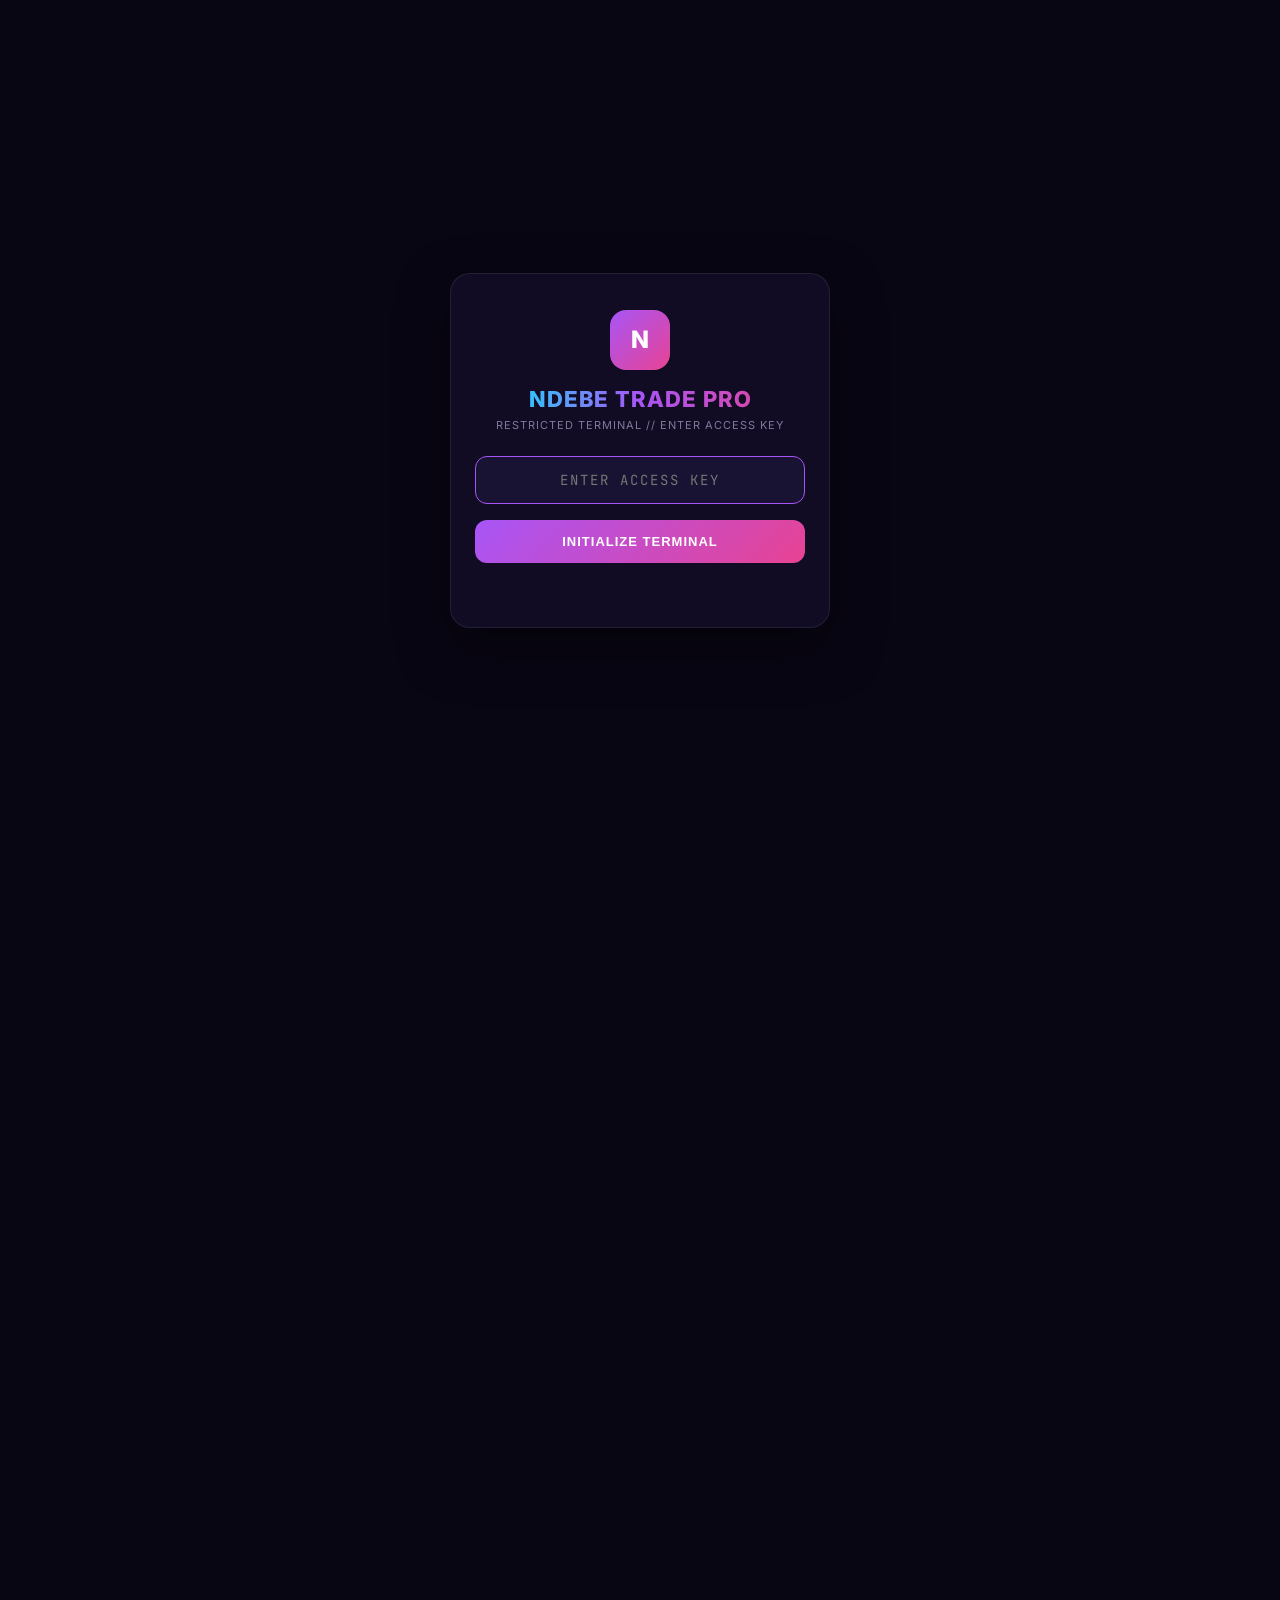
==== commit 9de009da: "Rename NDEBE-TRADE-PRO_-11-5.html to index.html" ====
--- a/index.html
+++ b/index.html
@@ -1,2541 +1,5667 @@
 <!DOCTYPE html>
 <html lang="en">
 <head>
-<meta charset="UTF-8">
-<meta name="viewport" content="width=device-width, initial-scale=1.0">
-<title>EMBRAZE SOLACE v3.5 – Full Engine</title>
-<style>
-/* ============================================================
-STYLES – Full + Session Planner
-============================================================ */
-:root {
---bg-dark: #0A0516;
---bg-card: #130C25;
---bg-input: #1B1135;
---neon-purple: #A855F7;
---neon-pink: #EC4899;
---neon-cyan: #00FFF0;
---neon-green: #00FFAA;
---neon-gold: #FFD700;
---text-main: #F3F4F6;
---text-grey: #9CA3AF;
-}
-* {
-box-sizing: border-box;
-margin: 0;
-padding: 0;
-font-family: 'Segoe UI', Tahoma, Geneva, Verdana, sans-serif;
-}
-body {
-background-color: var(--bg-dark);
-color: var(--text-main);
-overflow-x: hidden;
-}
-
-#lock-overlay {
-position: fixed;
-top: 0;
-left: 0;
-width: 100vw;
-height: 100vh;
-background: radial-gradient(circle at center, #1B0B3A 0%, var(--bg-dark) 100%);
-display: flex;
-justify-content: center;
-align-items: center;
-z-index: 10000;
-transition: opacity 0.5s ease, visibility 0.5s;
-}
-#lock-overlay.hidden { opacity: 0; visibility: hidden; pointer-events: none; }
-.lock-box {
-background: var(--bg-card);
-padding: 2.5rem;
-border-radius: 16px;
-border: 1px solid rgba(168, 85, 247, 0.4);
-box-shadow: 0 0 30px rgba(168, 85, 247, 0.2);
-text-align: center;
-width: 90%;
-max-width: 400px;
-}
-.lock-box h1 {
-font-size: 1.8rem;
-margin-bottom: 0.5rem;
-background: linear-gradient(135deg, var(--neon-purple), var(--neon-pink));
--webkit-background-clip: text;
--webkit-text-fill-color: transparent;
-letter-spacing: 2px;
-}
-.lock-box p { color: var(--text-grey); font-size: 0.9rem; margin-bottom: 1.5rem; }
-.lock-box input {
-width: 100%;
-padding: 0.8rem;
-background: var(--bg-input);
-border: 1px solid rgba(168, 85, 247, 0.2);
-border-radius: 8px;
-color: white;
-font-size: 1.1rem;
-text-align: center;
-outline: none;
-margin-bottom: 1rem;
-transition: border-color 0.3s;
-}
-.lock-box input:focus {
-border-color: var(--neon-purple);
-box-shadow: 0 0 10px rgba(168, 85, 247, 0.3);
-}
-.lock-box button {
-width: 100%;
-padding: 0.8rem;
-background: linear-gradient(135deg, var(--neon-purple), var(--neon-pink));
-border: none;
-border-radius: 8px;
-color: white;
-font-weight: bold;
-font-size: 1rem;
-cursor: pointer;
-transition: transform 0.2s, box-shadow 0.3s;
-}
-.lock-box button:hover {
-transform: translateY(-2px);
-box-shadow: 0 0 15px rgba(236, 72, 153, 0.4);
-}
-.lock-error { color: #EF4444; font-size: 0.85rem; margin-top: 0.5rem; display: none; }
-.lock-error.show { display: block; }
-
-#app {
-display: none;
-max-width: 1400px;
-margin: 0 auto;
-padding: 1.5rem;
-}
-
-header {
-display: flex;
-justify-content: space-between;
-align-items: center;
-padding-bottom: 1rem;
-border-bottom: 1px solid rgba(168, 85, 247, 0.2);
-margin-bottom: 1rem;
-}
-header h1 {
-font-size: 1.5rem;
-background: linear-gradient(135deg, var(--neon-cyan), var(--neon-purple));
--webkit-background-clip: text;
--webkit-text-fill-color: transparent;
-font-weight: 800;
-}
-.live-ticker-container {
-background: rgba(19, 12, 37, 0.6);
-border: 1px solid rgba(0, 255, 170, 0.2);
-padding: 0.5rem 1rem;
-border-radius: 20px;
-font-size: 0.85rem;
-color: var(--neon-green);
-}
-
-/* ============================================================
-SESSION PLANNER
-============================================================ */
-.session-planner {
-background: var(--bg-card);
-border: 1px solid rgba(168, 85, 247, 0.2);
-border-radius: 12px;
-padding: 1.25rem;
-margin-bottom: 1.5rem;
-position: relative;
-overflow: hidden;
-}
-.session-planner::before {
-content: '';
-position: absolute;
-top: -50%;
-left: -50%;
-width: 200%;
-height: 200%;
-background: radial-gradient(circle at 0% 0%, rgba(168,85,247,0.03) 0%, transparent 70%);
-pointer-events: none;
-}
-.session-planner .planner-title {
-font-size: 1rem;
-font-weight: bold;
-color: var(--neon-purple);
-margin-bottom: 0.75rem;
-display: flex;
-align-items: center;
-gap: 10px;
-}
-.session-planner .planner-title span {
-color: var(--text-grey);
-font-weight: normal;
-font-size: 0.8rem;
-}
-.part-selector {
-display: flex;
-gap: 8px;
-margin-bottom: 1rem;
-flex-wrap: wrap;
-}
-.part-btn {
-padding: 0.5rem 1.2rem;
-background: rgba(255,255,255,0.05);
-border: 1px solid rgba(255,255,255,0.1);
-border-radius: 6px;
-color: var(--text-grey);
-cursor: pointer;
-font-weight: bold;
-font-size: 0.8rem;
-transition: all 0.3s;
-}
-.part-btn:hover {
-background: rgba(168,85,247,0.1);
-border-color: var(--neon-purple);
-}
-.part-btn.active {
-background: rgba(168,85,247,0.2);
-border-color: var(--neon-purple);
-color: white;
-box-shadow: 0 0 20px rgba(168,85,247,0.15);
-}
-.part-btn .part-balance {
-display: block;
-font-size: 0.7rem;
-color: var(--neon-gold);
-font-weight: normal;
-margin-top: 2px;
-}
-.session-grid {
-display: grid;
-grid-template-columns: 1fr 1fr 1fr 1fr;
-gap: 0.5rem;
-margin-bottom: 1rem;
-}
-.session-stat {
-background: rgba(0,0,0,0.2);
-border-radius: 6px;
-padding: 0.5rem 0.75rem;
-text-align: center;
-}
-.session-stat .label {
-font-size: 0.6rem;
-color: var(--text-grey);
-text-transform: uppercase;
-letter-spacing: 1px;
-}
-.session-stat .value {
-font-size: 1.1rem;
-font-weight: bold;
-color: white;
-}
-.session-stat .value.profit {
-color: var(--neon-green);
-}
-.session-stat .value.stake {
-color: var(--neon-gold);
-}
-.session-stat .value.balance {
-color: var(--neon-cyan);
-}
-.session-stat .value.session-num {
-color: var(--neon-purple);
-}
-.progress-container {
-background: rgba(0,0,0,0.2);
-border-radius: 6px;
-height: 8px;
-margin-bottom: 0.75rem;
-overflow: hidden;
-position: relative;
-}
-.progress-fill {
-height: 100%;
-background: linear-gradient(90deg, var(--neon-purple), var(--neon-cyan));
-border-radius: 6px;
-transition: width 0.5s ease;
-width: 0%;
-}
-.progress-text {
-position: absolute;
-top: 50%;
-left: 50%;
-transform: translate(-50%, -50%);
-font-size: 0.6rem;
-color: var(--text-grey);
-font-weight: bold;
-}
-.session-actions {
-display: flex;
-gap: 10px;
-align-items: center;
-flex-wrap: wrap;
-}
-.btn-complete {
-padding: 0.6rem 1.5rem;
-background: linear-gradient(135deg, var(--neon-green), #00CC88);
-border: none;
-border-radius: 6px;
-color: #0A0516;
-font-weight: bold;
-font-size: 0.85rem;
-cursor: pointer;
-transition: all 0.3s;
-}
-.btn-complete:hover {
-transform: translateY(-2px);
-box-shadow: 0 0 25px rgba(0,255,170,0.3);
-}
-.btn-complete:disabled {
-opacity: 0.4;
-cursor: not-allowed;
-transform: none;
-box-shadow: none;
-}
-.btn-reset {
-padding: 0.6rem 1.2rem;
-background: rgba(255,255,255,0.05);
-border: 1px solid rgba(255,255,255,0.1);
-border-radius: 6px;
-color: var(--text-grey);
-font-size: 0.8rem;
-cursor: pointer;
-transition: all 0.3s;
-}
-.btn-reset:hover {
-background: rgba(239,68,68,0.1);
-border-color: #EF4444;
-color: #EF4444;
-}
-.session-history {
-margin-top: 0.75rem;
-max-height: 100px;
-overflow-y: auto;
-font-size: 0.7rem;
-color: var(--text-grey);
-border-top: 1px solid rgba(255,255,255,0.05);
-padding-top: 0.5rem;
-}
-.session-history::-webkit-scrollbar {
-width: 4px;
-}
-.session-history::-webkit-scrollbar-thumb {
-background: var(--neon-purple);
-border-radius: 2px;
-}
-.session-history .history-row {
-display: flex;
-justify-content: space-between;
-padding: 2px 0;
-border-bottom: 1px solid rgba(255,255,255,0.03);
-}
-.session-history .history-row .h-profit {
-color: var(--neon-green);
-}
-.session-complete-badge {
-display: inline-block;
-background: var(--neon-green);
-color: #0A0516;
-font-size: 0.6rem;
-padding: 1px 8px;
-border-radius: 10px;
-font-weight: bold;
-margin-left: 6px;
-}
-
-/* ============================================================
-REST OF STYLES
-============================================================ */
-.gathering-banner {
-background: rgba(0, 255, 170, 0.1);
-border: 1px solid var(--neon-green);
-color: var(--neon-green);
-padding: 0.8rem;
-border-radius: 8px;
-margin-bottom: 1rem;
-text-align: center;
-font-weight: bold;
-display: none;
-}
-.gathering-banner.show { display: block; }
-
-.market-grid {
-display: grid;
-grid-template-columns: repeat(auto-fill, minmax(130px, 1fr));
-gap: 0.6rem;
-margin-bottom: 1.5rem;
-}
-.market-card {
-background: var(--bg-card);
-border: 1px solid rgba(255, 255, 255, 0.05);
-padding: 0.6rem;
-border-radius: 8px;
-text-align: center;
-transition: all 0.3s;
-}
-.market-card.ready { border-color: rgba(168, 85, 247, 0.3); background: linear-gradient(180deg, var(--bg-card) 0%, rgba(168, 85, 247, 0.05) 100%); }
-.market-card .sym { font-size: 0.8rem; font-weight: bold; color: var(--text-grey); margin-bottom: 0.25rem; }
-.market-card .stat { font-size: 0.85rem; display: flex; align-items: center; justify-content: center; gap: 4px; }
-.dot { width: 6px; height: 6px; border-radius: 50%; display: inline-block; }
-.dot.grey { background: #6B7280; }
-.dot.yellow { background: #F59E0B; }
-.dot.green { background: var(--neon-green); }
-
-.workspace {
-display: grid;
-grid-template-columns: repeat(12, 1fr);
-gap: 1.5rem;
-}
-.panel {
-background: var(--bg-card);
-border-radius: 12px;
-border: 1px solid rgba(255, 255, 255, 0.03);
-padding: 1.25rem;
-display: flex;
-flex-direction: column;
-}
-.panel-title {
-font-size: 0.95rem;
-font-weight: bold;
-letter-spacing: 1px;
-color: white;
-margin-bottom: 1rem;
-display: flex;
-justify-content: space-between;
-align-items: center;
-border-bottom: 1px solid rgba(255, 255, 255, 0.05);
-padding-bottom: 0.5rem;
-}
-.panel-title span.m-label { font-size: 0.8rem; color: var(--neon-purple); }
-.col-left { grid-column: span 4; }
-.col-mid { grid-column: span 4; }
-.col-right { grid-column: span 4; }
-
-.btn-scan {
-width: 100%;
-padding: 0.8rem;
-background: rgba(168, 85, 247, 0.1);
-border: 1px solid var(--neon-purple);
-color: var(--neon-purple);
-font-weight: bold;
-border-radius: 8px;
-cursor: pointer;
-margin-bottom: 1rem;
-transition: all 0.3s;
-}
-.btn-scan.ready {
-background: linear-gradient(135deg, var(--neon-purple), var(--neon-pink));
-color: white;
-border: none;
-box-shadow: 0 0 15px rgba(168, 85, 247, 0.3);
-}
-
-.engine-block {
-background: var(--bg-input);
-border-radius: 8px;
-padding: 1rem;
-margin-bottom: 1rem;
-border-left: 3px solid var(--neon-purple);
-}
-.engine-block.ou { border-left-color: var(--neon-gold); }
-.engine-block.eo { border-left-color: var(--neon-cyan); }
-.engine-name { font-size: 0.85rem; font-weight: bold; color: white; margin-bottom: 0.6rem; }
-.engine-actions { display: flex; gap: 0.5rem; }
-.btn-action {
-flex: 1;
-padding: 0.5rem;
-background: rgba(255, 255, 255, 0.05);
-border: 1px solid rgba(255, 255, 255, 0.1);
-color: white;
-font-size: 0.75rem;
-font-weight: bold;
-border-radius: 4px;
-cursor: pointer;
-transition: all 0.2s;
-}
-.btn-action:hover:not(:disabled) { background: rgba(255, 255, 255, 0.1); border-color: white; }
-.btn-action:disabled { opacity: 0.3; cursor: not-allowed; }
-
-.signal-card {
-background: var(--bg-input);
-border-radius: 8px;
-padding: 1rem;
-flex: 1;
-display: flex;
-flex-direction: column;
-justify-content: space-between;
-min-height: 240px;
-position: relative;
-overflow: hidden;
-}
-.signal-card .card-glow {
-position: absolute;
-top: -50%;
-left: -50%;
-width: 200%;
-height: 200%;
-background: radial-gradient(circle at center, rgba(168,85,247,0.05) 0%, transparent 70%);
-pointer-events: none;
-z-index: 0;
-animation: glowPulse 3s ease-in-out infinite;
-}
-@keyframes glowPulse {
-0%, 100% { opacity: 0.3; transform: scale(0.8); }
-50% { opacity: 0.8; transform: scale(1.2); }
-}
-.placeholder-text { color: var(--text-grey); font-size: 0.8rem; text-align: center; margin: auto; z-index: 1; position: relative; }
-.signal-card .row { display: flex; justify-content: space-between; font-size: 0.8rem; color: var(--text-grey); z-index: 1; position: relative; }
-.signal-card .big-digit {
-font-size: 3.5rem;
-font-weight: 900;
-text-align: center;
-margin: 0.5rem 0;
-text-shadow: 0 0 20px rgba(255, 255, 255, 0.1);
-z-index: 1;
-position: relative;
-}
-.signal-card .big-digit.matches { color: var(--neon-green); text-shadow: 0 0 20px rgba(0, 255, 170, 0.3); }
-.signal-card .big-digit.differs { color: var(--neon-pink); text-shadow: 0 0 20px rgba(236, 72, 153, 0.3); }
-.signal-card .entry-text { text-align: center; font-size: 0.85rem; margin-bottom: 0.25rem; z-index: 1; position: relative; }
-.signal-card .action-text { text-align: center; font-size: 1rem; font-weight: 900; letter-spacing: 1px; margin-bottom: 0.75rem; z-index: 1; position: relative; }
-.signal-card .action-text.matches { color: var(--neon-green); }
-.signal-card .action-text.differs { color: var(--neon-pink); }
-.confidence-row {
-display: flex;
-align-items: center;
-gap: 8px;
-margin-bottom: 0.5rem;
-z-index: 1;
-position: relative;
-}
-.confidence-label { font-size: 0.8rem; font-weight: bold; width: 40px; }
-.confidence-bar { flex: 1; height: 6px; background: rgba(255, 255, 255, 0.1); border-radius: 3px; overflow: hidden; }
-.confidence-fill { height: 100%; background: linear-gradient(90deg, var(--neon-purple), var(--neon-green)); width: 0%; transition: width 0.5s ease; }
-.signal-card .bottom-row {
-display: flex;
-justify-content: space-between;
-font-size: 0.75rem;
-color: var(--text-grey);
-border-top: 1px solid rgba(255, 255, 255, 0.05);
-padding-top: 0.5rem;
-z-index: 1;
-position: relative;
-flex-wrap: wrap;
-gap: 4px;
-}
-.confidence-level {
-position: absolute;
-top: 1rem;
-right: 1rem;
-font-size: 0.65rem;
-font-weight: bold;
-padding: 2px 6px;
-background: rgba(0,0,0,0.2);
-border-radius: 4px;
-z-index: 2;
-}
-
-.tier-badge {
-position: absolute;
-top: 1rem;
-right: 1rem;
-font-size: 0.65rem;
-font-weight: 900;
-padding: 3px 8px;
-border-radius: 10px;
-z-index: 2;
-letter-spacing: 0.5px;
-}
-.tier-badge.STRONG { background: rgba(0,255,170,0.18); color: var(--neon-green); border: 1px solid var(--neon-green); }
-.tier-badge.MEDIUM { background: rgba(255,215,0,0.15); color: var(--neon-gold); border: 1px solid var(--neon-gold); }
-.tier-badge.WEAK { background: rgba(255,107,0,0.15); color: #FF6B00; border: 1px solid #FF6B00; }
-
-.dbot-panel {
-margin-top: 0.75rem;
-background: rgba(0,0,0,0.25);
-border-radius: 6px;
-padding: 0.6rem 0.75rem;
-font-size: 0.75rem;
-z-index: 1;
-position: relative;
-border: 1px solid rgba(255,255,255,0.06);
-}
-.dbot-panel .dbot-row { display: flex; justify-content: space-between; margin-bottom: 3px; color: var(--text-grey); }
-.dbot-panel .dbot-row strong { color: white; }
-.dbot-panel .dbot-status { text-align: center; font-weight: 900; margin-top: 4px; padding: 4px; border-radius: 4px; letter-spacing: 0.5px; font-size: 0.72rem; }
-.dbot-panel .dbot-status.go { background: rgba(0,255,170,0.15); color: var(--neon-green); }
-.dbot-panel .dbot-status.wait { background: rgba(255,107,0,0.15); color: #FF6B00; }
-
-.btn-entry {
-width: 100%;
-padding: 0.7rem;
-font-weight: bold;
-font-size: 0.85rem;
-border-radius: 6px;
-cursor: pointer;
-margin-top: 0.75rem;
-border: none;
-transition: all 0.3s;
-}
-.entry-default { background: rgba(255,255,255,0.08); color: white; border: 1px solid rgba(255,255,255,0.15); }
-.entry-default:hover { background: rgba(255,255,255,0.15); }
-.entry-finding { background: #1E1B4B; color: var(--neon-purple); border: 1px solid var(--neon-purple); }
-.entry-confirmed { background: var(--neon-green); color: #0A0516; box-shadow: 0 0 15px var(--neon-green); font-weight: 900; }
-.entry-hold { background: #7F1D1D; color: #FCA5A5; border: 1px solid #991B1B; }
-.entry-info { background: rgba(168,85,247,0.1); color: var(--neon-purple); border: 1px solid rgba(168,85,247,0.4); cursor: default; }
-
-.gear { display: inline-block; animation: spin 2s linear infinite; }
-@keyframes spin { 100% { transform: rotate(360deg); } }
-
-.meta-metrics {
-margin-top: 0.75rem;
-background: rgba(0,0,0,0.2);
-border-radius: 6px;
-padding: 0.5rem;
-font-size: 0.75rem;
-display: flex;
-justify-content: space-between;
-color: var(--text-grey);
-}
-.meta-metrics span strong { color: white; }
-
-.chart-container {
-flex: 1;
-display: flex;
-align-items: flex-end;
-justify-content: space-between;
-height: 140px;
-padding-top: 20px;
-position: relative;
-}
-.chart-baseline {
-position: absolute;
-left: 0;
-width: 100%;
-border-top: 1px dashed rgba(0, 255, 240, 0.4);
-z-index: 1;
-pointer-events: none;
-}
-.chart-baseline-label {
-position: absolute;
-right: 0;
-top: -14px;
-font-size: 0.65rem;
-color: var(--neon-cyan);
-}
-.bar-group {
-display: flex;
-flex-direction: column;
-align-items: center;
-flex: 1;
-z-index: 2;
-}
-.bar {
-width: 65%;
-max-width: 20px;
-background: var(--neon-purple);
-border-radius: 3px 3px 0 0;
-transition: height 0.5s cubic-bezier(0.4, 0, 0.2, 1), background-color 0.3s;
-}
-.bar-label {
-font-size: 0.75rem;
-color: var(--text-grey);
-margin-top: 4px;
-font-weight: bold;
-transition: all 0.3s;
-}
-.bar-label.highlighted {
-color: var(--neon-gold);
-text-shadow: 0 0 15px rgba(255,215,0,0.5);
-font-size: 0.9rem;
-}
-.bar.highlighted {
-background: var(--neon-gold) !important;
-box-shadow: 0 0 25px rgba(255,215,0,0.5) !important;
-}
-
-.badge-exceedance {
-align-self: center;
-background: rgba(255, 107, 0, 0.15);
-border: 1px solid #FF6B00;
-color: #FF6B00;
-padding: 2px 8px;
-border-radius: 12px;
-font-size: 0.7rem;
-font-weight: bold;
-margin-top: 0.5rem;
-display: none;
-}
-
-.matrix-grid {
-display: grid;
-grid-template-columns: repeat(10, 1fr);
-gap: 3px;
-margin: auto 0;
-}
-.matrix-cell {
-aspect-ratio: 1;
-background: rgba(168, 85, 247, 0.1);
-border-radius: 2px;
-display: flex;
-align-items: center;
-justify-content: center;
-font-size: 0.55rem;
-color: white;
-transition: all 0.3s;
-position: relative;
-}
-.matrix-cell.entry-highlight {
-background: rgba(0, 255, 240, 0.25) !important;
-border: 2px solid var(--neon-cyan) !important;
-box-shadow: 0 0 20px rgba(0,255,240,0.3) !important;
-animation: cellPulse 1.5s ease-in-out infinite;
-}
-.matrix-cell.differ-highlight {
-background: rgba(236, 72, 153, 0.25) !important;
-border: 2px solid var(--neon-pink) !important;
-box-shadow: 0 0 20px rgba(236,72,153,0.3) !important;
-animation: cellPulse 1.5s ease-in-out infinite 0.3s;
-}
-.matrix-cell.relation-arrow {
-background: rgba(255, 215, 0, 0.15) !important;
-border: 1px dashed var(--neon-gold) !important;
-}
-.matrix-cell.relation-arrow::after {
-content: '➜';
-position: absolute;
-font-size: 0.7rem;
-color: var(--neon-gold);
-top: 50%;
-left: 50%;
-transform: translate(-50%, -50%);
-}
-@keyframes cellPulse {
-0%, 100% { transform: scale(1); opacity: 1; }
-50% { transform: scale(1.12); opacity: 0.85; }
-}
-.matrix-legend {
-display: flex;
-justify-content: space-between;
-font-size: 0.7rem;
-color: var(--text-grey);
-margin-top: 0.5rem;
-}
-.legend-item { display: flex; align-items: center; gap: 4px; }
-.legend-box { width: 8px; height: 8px; border-radius: 2px; }
-
-.seesaw-container {
-height: 40px;
-margin-top: 0.75rem;
-background: rgba(0,0,0,0.15);
-border-radius: 6px;
-position: relative;
-display: none;
-align-items: center;
-justify-content: space-between;
-padding: 0 1rem;
-border: 1px solid rgba(255,255,255,0.03);
-}
-.seesaw-pivot {
-position: absolute;
-left: 50%;
-top: 50%;
-transform: translate(-50%, -50%);
-width: 2px;
-height: 16px;
-background: rgba(255,255,255,0.15);
-}
-.seesaw-arm { font-size: 0.8rem; font-weight: bold; display: flex; flex-direction: column; }
-.seesaw-arm.left { align-items: flex-start; color: var(--neon-pink); }
-.seesaw-arm.right { align-items: flex-end; color: var(--neon-green); }
-.seesaw-arm span.val { font-size: 0.65rem; color: var(--text-grey); font-weight: normal; }
-.seesaw-label-text { font-size: 0.7rem; color: var(--text-grey); text-align: center; margin-top: 4px; display: none; }
-
-.popup-backdrop {
-position: fixed;
-top: 0;
-left: 0;
-width: 100vw;
-height: 100vh;
-background: rgba(5, 2, 12, 0.85);
-backdrop-filter: blur(4px);
-z-index: 999;
-opacity: 0;
-visibility: hidden;
-transition: all 0.3s;
-}
-.popup-backdrop.active { opacity: 1; visibility: visible; }
-
-.signal-popup {
-position: fixed;
-top: 50%;
-left: 50%;
-transform: translate(-50%, -50%) scale(0.9);
-width: 90%;
-max-width: 440px;
-background: var(--bg-card);
-border: 1px solid rgba(168, 85, 247, 0.3);
-box-shadow: 0 0 40px rgba(168, 85, 247, 0.25);
-border-radius: 16px;
-padding: 2rem;
-z-index: 1000;
-opacity: 0;
-visibility: hidden;
-transition: all 0.3s cubic-bezier(0.34, 1.56, 0.64, 1);
-text-align: center;
-}
-.signal-popup.active { opacity: 1; visibility: visible; transform: translate(-50%, -50%) scale(1); }
-
-.loader-matrix {
-position: relative;
-width: 60px;
-height: 60px;
-margin: 0 auto 1.5rem;
-}
-.loader-cube {
-position: absolute;
-width: 16px;
-height: 16px;
-background: var(--neon-purple);
-border-radius: 3px;
-animation: cubeGrid 1.3s infinite ease-in-out;
-}
-.loader-cube:nth-child(1) { top: 0; left: 0; animation-delay: 0.2s; background-color: var(--neon-cyan); }
-.loader-cube:nth-child(2) { top: 0; left: 22px; animation-delay: 0.3s; }
-.loader-cube:nth-child(3) { top: 0; left: 44px; animation-delay: 0.4s; background-color: var(--neon-pink); }
-.loader-cube:nth-child(4) { top: 22px; left: 0; animation-delay: 0.1s; }
-.loader-cube:nth-child(5) { top: 22px; left: 22px; animation-delay: 0.2s; }
-.loader-cube:nth-child(6) { top: 22px; left: 44px; animation-delay: 0.3s; }
-.loader-cube:nth-child(7) { top: 44px; left: 0; animation-delay: 0s; background-color: var(--neon-green); }
-.loader-cube:nth-child(8) { top: 44px; left: 22px; animation-delay: 0.1s; }
-.loader-cube:nth-child(9) { top: 44px; left: 44px; animation-delay: 0.2s; }
-@keyframes cubeGrid { 0%, 70%, 100% { transform: scale3D(1, 1, 1); } 35% { transform: scale3D(0, 0, 1); } }
-
-.popup-title { font-size: 1.2rem; font-weight: 900; letter-spacing: 1px; margin-bottom: 0.5rem; color: white; }
-.popup-text { color: var(--text-grey); font-size: 0.85rem; margin-bottom: 1.5rem; }
-.shooting-ray {
-position: absolute;
-top: 0;
-left: -100%;
-width: 50%;
-height: 2px;
-background: linear-gradient(90deg, transparent, var(--neon-purple), transparent);
-z-index: 1001;
-}
-.shooting-ray.active { animation: shootRay 2s infinite linear; }
-@keyframes shootRay { 0% { left: -100%; } 100% { left: 200%; } }
-
-@media (max-width: 1024px) {
-.col-left, .col-mid, .col-right { grid-column: span 12; }
-.session-grid {
-grid-template-columns: 1fr 1fr;
-}
-}
+  <meta charset="UTF-8">
+  <meta name="viewport" content="width=device-width, initial-scale=1.0, maximum-scale=1.0, user-scalable=no">
+  <meta name="description" content="NDEBE TRADE PRO - High Frequency Triple Digit Differ Execution Engine">
+  <title>NDEBE TRADE PRO // DEMO ENGINE</title>
+
+  <link rel="preconnect" href="https://fonts.googleapis.com">
+  <link rel="preconnect" href="https://fonts.gstatic.com" crossorigin>
+  <link href="https://fonts.googleapis.com/css2?family=Inter:wght@400;500;600;700;800&family=JetBrains+Mono:wght@400;600;700&display=swap" rel="stylesheet">
+
+  <style>
+    :root {
+      --bg: #090614;
+      --card-bg: #110c24;
+      --input-bg: #181233;
+      --border-color: rgba(255, 255, 255, 0.08);
+      --cyan: #00f2fe;
+      --purple: #a855f7;
+      --magenta: #e84393;
+      --btn-gradient: linear-gradient(135deg, #a855f7 0%, #e84393 100%);
+      --btn-cyan-gradient: linear-gradient(135deg, #00c6ff 0%, #0072ff 100%);
+      --green: #00e676;
+      --red: #ff3860;
+      --yellow: #ffb703;
+      --text-main: #ffffff;
+      --text-muted: #7e7a9c;
+      --text-sub: #a29bfe;
+      --font-sans: 'Inter', -apple-system, BlinkMacSystemFont, sans-serif;
+      --font-mono: 'JetBrains Mono', monospace;
+    }
+
+    * { box-sizing: border-box; margin: 0; padding: 0; }
+
+    html, body {
+      width: 100%;
+      height: 100%;
+      overflow-x: hidden;
+      background-color: var(--bg);
+      color: var(--text-main);
+      font-family: var(--font-sans);
+      -webkit-tap-highlight-color: transparent;
+    }
+
+    .app-container {
+      width: 100%;
+      max-width: 600px;
+      margin: 0 auto;
+      padding: 16px;
+      display: flex;
+      flex-direction: column;
+      gap: 16px;
+    }
+
+    .lock-screen {
+      position: fixed;
+      inset: 0;
+      z-index: 1000;
+      display: flex;
+      align-items: center;
+      justify-content: center;
+      padding: 20px;
+      background: var(--bg);
+    }
+
+    .lock-card {
+      width: 100%;
+      max-width: 380px;
+      background: var(--card-bg);
+      border: 1px solid var(--border-color);
+      border-radius: 20px;
+      padding: 36px 24px;
+      text-align: center;
+      box-shadow: 0 20px 50px rgba(0,0,0,0.5);
+    }
+
+    .lock-card.shake { animation: lock-shake 0.35s ease; }
+
+    @keyframes lock-shake {
+      0%, 100% { transform: translateX(0); }
+      25% { transform: translateX(-8px); }
+      75% { transform: translateX(8px); }
+    }
+
+    .lock-logo {
+      width: 60px;
+      height: 60px;
+      margin: 0 auto 16px;
+      border-radius: 16px;
+      background: var(--btn-gradient);
+      display: grid;
+      place-items: center;
+      font-weight: 800;
+      font-size: 24px;
+      color: #fff;
+    }
+
+    .lock-card h1 {
+      font-size: 22px;
+      font-weight: 800;
+      letter-spacing: 1px;
+      margin-bottom: 6px;
+      background: linear-gradient(90deg, var(--cyan), var(--purple), var(--magenta));
+      -webkit-background-clip: text;
+      background-clip: text;
+      color: transparent;
+    }
+
+    .lock-sub {
+      font-size: 11px;
+      color: var(--text-muted);
+      letter-spacing: 1px;
+      margin-bottom: 24px;
+      text-transform: uppercase;
+    }
+
+    .lock-input {
+      width: 100%;
+      background: var(--input-bg);
+      border: 1px solid var(--border-color);
+      border-radius: 12px;
+      padding: 14px 16px;
+      color: var(--text-main);
+      font-family: var(--font-mono);
+      font-size: 14px;
+      text-align: center;
+      letter-spacing: 2px;
+      outline: none;
+      margin-bottom: 16px;
+      transition: border-color 0.2s ease;
+    }
+
+    .lock-input:focus { border-color: var(--purple); }
+
+    .lock-btn {
+      width: 100%;
+      padding: 14px;
+      border: none;
+      border-radius: 12px;
+      cursor: pointer;
+      background: var(--btn-gradient);
+      color: #fff;
+      font-size: 13px;
+      font-weight: 700;
+      letter-spacing: 1px;
+      transition: opacity 0.2s ease;
+    }
+
+    .lock-btn:active { opacity: 0.8; }
+
+    .lock-error {
+      font-size: 12px;
+      color: var(--red);
+      margin-top: 14px;
+      min-height: 14px;
+    }
+
+    .app-root { display: none; }
+    .app-root.visible { display: block; animation: app-reveal 0.3s ease; }
+
+    @keyframes app-reveal {
+      from { opacity: 0; transform: translateY(4px); }
+      to { opacity: 1; transform: translateY(0); }
+    }
+
+    .topbar {
+      display: flex;
+      justify-content: space-between;
+      align-items: center;
+      background: var(--card-bg);
+      border: 1px solid var(--border-color);
+      padding: 16px 20px;
+      border-radius: 18px;
+    }
+
+    .brand-title h1 {
+      font-size: 18px;
+      font-weight: 800;
+      color: var(--cyan);
+      letter-spacing: 0.5px;
+    }
+
+    .brand-title p {
+      font-size: 11px;
+      color: var(--text-muted);
+      margin-top: 2px;
+    }
+
+    .topbar-right {
+      display: flex;
+      align-items: center;
+      gap: 10px;
+    }
+
+    .logout-btn {
+      display: flex;
+      align-items: center;
+      gap: 6px;
+      background: rgba(255, 56, 96, 0.1);
+      border: 1px solid rgba(255, 56, 96, 0.35);
+      color: var(--red);
+      font-size: 10px;
+      font-weight: 700;
+      letter-spacing: 0.5px;
+      padding: 7px 14px;
+      border-radius: 20px;
+      cursor: pointer;
+      transition: all 0.2s ease;
+      white-space: nowrap;
+    }
+
+    .logout-btn:hover {
+      background: rgba(255, 56, 96, 0.2);
+      border-color: var(--red);
+    }
+
+    .logout-btn:active { opacity: 0.75; }
+
+    .system-status {
+      display: flex;
+      align-items: center;
+      gap: 8px;
+      background: rgba(0,0,0,0.3);
+      padding: 6px 12px;
+      border-radius: 20px;
+      border: 1px solid var(--border-color);
+    }
+
+    .status-dot {
+      width: 8px;
+      height: 8px;
+      border-radius: 50%;
+      background: var(--red);
+    }
+
+    .status-dot.online { background: var(--green); box-shadow: 0 0 8px var(--green); }
+    .status-dot.warning { background: var(--yellow); box-shadow: 0 0 8px var(--yellow); }
+
+    .status-text {
+      font-size: 10px;
+      font-weight: 700;
+      letter-spacing: 1px;
+    }
+
+    .panel {
+      background: var(--card-bg);
+      border: 1px solid var(--border-color);
+      border-radius: 18px;
+      padding: 20px;
+      display: flex;
+      flex-direction: column;
+      gap: 14px;
+    }
+
+    .panel-header {
+      display: flex;
+      align-items: flex-start;
+      gap: 10px;
+    }
+
+    .panel-header-icon { font-size: 18px; }
+
+    .panel-header-text h2 {
+      font-size: 15px;
+      font-weight: 700;
+      color: var(--cyan);
+      display: flex;
+      align-items: center;
+      gap: 6px;
+    }
+
+    .panel-header-text p {
+      font-size: 11px;
+      color: var(--text-muted);
+      margin-top: 2px;
+    }
+
+    .input-row {
+      display: grid;
+      grid-template-columns: 1fr 1fr;
+      gap: 12px;
+    }
+
+    .input-group {
+      display: flex;
+      flex-direction: column;
+      gap: 6px;
+    }
+
+    .input-group label {
+      font-size: 10px;
+      font-weight: 700;
+      letter-spacing: 0.5px;
+      color: var(--text-muted);
+      text-transform: uppercase;
+    }
+
+    .input-control, select.input-control {
+      width: 100%;
+      background: var(--input-bg);
+      border: 1px solid var(--border-color);
+      border-radius: 10px;
+      padding: 12px 14px;
+      color: var(--text-main);
+      font-family: var(--font-sans);
+      font-size: 13px;
+      outline: none;
+      transition: border-color 0.2s ease;
+    }
+
+    .input-control:focus { border-color: var(--purple); }
+
+    .btn {
+      width: 100%;
+      padding: 14px;
+      border-radius: 12px;
+      border: none;
+      background: var(--btn-cyan-gradient);
+      color: #fff;
+      font-size: 13px;
+      font-weight: 700;
+      cursor: pointer;
+      display: flex;
+      justify-content: center;
+      align-items: center;
+      gap: 8px;
+      transition: opacity 0.2s ease;
+    }
+
+    .btn:active:not(:disabled) { opacity: 0.8; }
+
+    .btn:disabled {
+      opacity: 0.3;
+      cursor: not-allowed;
+      background: var(--input-bg);
+      color: var(--text-muted);
+    }
+
+    .btn-gradient { background: var(--btn-gradient); }
+    .btn-stop { background: linear-gradient(135deg, #ff3860 0%, #d63031 100%); }
+
+    .button-group {
+      display: grid;
+      grid-template-columns: 1fr 1fr;
+      gap: 10px;
+    }
+
+    .metrics-grid {
+      display: grid;
+      grid-template-columns: 1fr 1fr;
+      gap: 10px;
+    }
+
+    .metric-card {
+      background: var(--input-bg);
+      border: 1px solid var(--border-color);
+      padding: 12px;
+      border-radius: 10px;
+    }
+
+    .metric-card span {
+      font-size: 9px;
+      color: var(--text-muted);
+      letter-spacing: 0.5px;
+      display: block;
+      text-transform: uppercase;
+    }
+
+    .metric-card strong {
+      font-size: 14px;
+      color: var(--text-main);
+      margin-top: 4px;
+      display: block;
+    }
+
+    .tracker-box {
+      background: var(--input-bg);
+      border: 1px solid var(--border-color);
+      border-radius: 12px;
+      padding: 16px;
+      display: flex;
+      align-items: center;
+      gap: 12px;
+    }
+
+    .tracker-indicator {
+      width: 10px;
+      height: 10px;
+      border-radius: 50%;
+      background: var(--purple);
+      box-shadow: 0 0 10px var(--purple);
+    }
+
+    .tracker-status {
+      font-size: 15px;
+      font-weight: 700;
+      color: var(--text-main);
+    }
+
+    .tracker-desc {
+      font-size: 11px;
+      color: var(--text-muted);
+      margin-top: 2px;
+    }
+
+    .stats-row {
+      display: grid;
+      grid-template-columns: repeat(4, 1fr);
+      gap: 8px;
+    }
+
+
+    .stat-box {
+      background: var(--input-bg);
+      border: 1px solid var(--border-color);
+      border-radius: 10px;
+      padding: 10px 8px;
+      text-align: center;
+    }
+
+    .stat-box.win strong { color: var(--green); }
+    .stat-box.loss strong { color: var(--red); }
+
+    .stat-box span {
+      font-size: 8px;
+      color: var(--text-muted);
+      letter-spacing: 0.5px;
+      display: block;
+      text-transform: uppercase;
+    }
+
+    .stat-box strong {
+      font-size: 14px;
+      display: block;
+      margin-top: 4px;
+    }
+
+    .tab-bar {
+      display: flex;
+      gap: 6px;
+      border-bottom: 1px solid var(--border-color);
+      padding-bottom: 8px;
+      flex-wrap: wrap;
+    }
+
+    .tab-btn {
+      flex: 1;
+      min-width: 70px;
+      background: transparent;
+      border: none;
+      color: var(--text-muted);
+      font-size: 11px;
+      font-weight: 600;
+      padding: 8px 4px;
+      cursor: pointer;
+      border-radius: 6px;
+    }
+
+    .tab-btn.active {
+      background: rgba(168, 85, 247, 0.15);
+      color: var(--cyan);
+    }
+
+    .tab-content { display: none; }
+    .tab-content.active { display: block; }
+
+    .part-selector { display: flex; gap: 8px; margin-bottom: 12px; flex-wrap: wrap; }
+    .part-btn {
+      flex: 1; min-width: 70px; background: var(--input-bg);
+      border: 1px solid var(--border-color); border-radius: 10px;
+      color: var(--text-muted); cursor: pointer; font-weight: 700;
+      font-size: 11px; padding: 10px 6px; transition: all 0.2s ease;
+    }
+    .part-btn:hover { border-color: var(--purple); }
+    .part-btn.active {
+      background: rgba(168, 85, 247, 0.15);
+      border-color: var(--purple); color: var(--text-main);
+    }
+    .part-btn .part-balance {
+      display: block; font-size: 9px; color: var(--yellow);
+      font-weight: 400; margin-top: 2px;
+    }
+    .pp-progress-track {
+      background: var(--input-bg); border: 1px solid var(--border-color);
+      border-radius: 8px; height: 10px; margin-top: 12px; overflow: hidden;
+    }
+    .pp-progress-bar {
+      height: 100%; background: var(--btn-gradient);
+      border-radius: 8px; transition: width 0.4s ease; width: 0%;
+    }
+    .pp-progress-label {
+      text-align: center; font-size: 10px; color: var(--text-muted);
+      margin: 6px 0 12px;
+    }
+    .pp-status-line {
+      font-size: 11px; color: var(--text-muted); margin-top: 10px;
+      text-align: right;
+    }
+    .pp-history {
+      margin-top: 12px; max-height: 120px; overflow-y: auto;
+      border-top: 1px solid var(--border-color); padding-top: 8px;
+    }
+    .pp-history-row {
+      display: flex; justify-content: space-between; padding: 4px 0;
+      font-size: 11px; color: var(--text-muted);
+      border-bottom: 1px solid rgba(255, 255, 255, 0.03);
+    }
+    .pp-history-row .pp-h-profit { color: var(--green); font-weight: 700; }
+    .pp-history-empty {
+      text-align: center; font-size: 11px; color: var(--text-muted);
+      padding: 8px 0;
+    }
+
+    .market-grid {
+      display: grid; grid-template-columns: 1fr 1fr; gap: 10px; margin-top: 12px;
+    }
+
+    .market-card {
+      background: var(--input-bg); border: 1px solid var(--border-color);
+      border-radius: 10px; padding: 12px;
+    }
+
+    .market-card.locked {
+      border-color: var(--yellow);
+      box-shadow: 0 0 10px rgba(255, 183, 3, 0.2);
+    }
+
+    .market-head {
+      display: flex; justify-content: space-between;
+      align-items: center; margin-bottom: 6px;
+    }
+
+    .market-name { font-size: 11px; font-weight: 600; color: var(--cyan); }
+    .market-badge { font-size: 8px; color: var(--text-muted); }
+
+    .market-quote {
+      font-family: var(--font-mono); font-size: 15px;
+      font-weight: 700; margin-bottom: 6px;
+    }
+
+    .market-foot {
+      display: flex; justify-content: space-between;
+      font-size: 10px; color: var(--text-muted);
+    }
+
+    .market-digit-highlight { color: var(--yellow); font-weight: 700; }
+
+    .focus-price-row {
+      display: grid; grid-template-columns: 1fr 1fr; gap: 12px;
+    }
+
+    .focus-price-label {
+      font-size: 10px; font-weight: 700; letter-spacing: 0.5px;
+      color: var(--text-muted); text-transform: uppercase; margin-bottom: 4px;
+    }
+
+    .focus-price-value {
+      font-family: var(--font-mono); font-size: 24px;
+      font-weight: 700; color: var(--text-main);
+      transition: color 0.2s ease;
+    }
+
+    .focus-price-value.small { font-size: 15px; color: var(--text-sub); }
+    .focus-price-value.up { color: var(--green); }
+    .focus-price-value.down { color: var(--red); }
+
+    .focus-loading-status {
+      font-size: 11px; color: var(--text-muted); min-height: 14px;
+    }
+
+    .digit-dist-grid {
+      display: grid; grid-template-columns: repeat(5, 1fr); gap: 10px;
+    }
+
+    .digit-circle {
+      position: relative; aspect-ratio: 1 / 1; border-radius: 50%;
+      background: var(--input-bg); border: 2px solid var(--border-color);
+      display: flex; flex-direction: column; align-items: center;
+      justify-content: center;
+      transition: transform 0.2s ease, border-color 0.2s ease, box-shadow 0.2s ease;
+    }
+
+    .digit-circle .dc-num {
+      font-family: var(--font-mono); font-size: 18px;
+      font-weight: 800; color: var(--text-main);
+    }
+
+    .digit-circle .dc-pct {
+      font-size: 9px; font-weight: 600; color: var(--text-muted); margin-top: 2px;
+    }
+
+    .digit-circle.highest {
+      border-color: var(--green);
+      box-shadow: 0 0 10px rgba(0, 230, 118, 0.35);
+    }
+
+    .digit-circle.highest .dc-pct { color: var(--green); }
+
+    .digit-circle.lowest {
+      border-color: var(--red);
+      box-shadow: 0 0 10px rgba(255, 56, 96, 0.35);
+    }
+
+    .digit-circle.lowest .dc-pct { color: var(--red); }
+
+    .digit-circle.active-cursor {
+      transform: scale(1.12); border-color: var(--cyan);
+      box-shadow: 0 0 18px rgba(0, 242, 254, 0.9);
+      animation: digit-pulse 0.5s ease;
+    }
+
+    .digit-circle.active-cursor .dc-num { color: var(--cyan); }
+
+    @keyframes digit-pulse {
+      0% { transform: scale(1); }
+      50% { transform: scale(1.24); }
+      100% { transform: scale(1.12); }
+    }
+
+    .digit-dist-legend {
+      display: flex; flex-wrap: wrap; gap: 14px;
+      font-size: 10px; color: var(--text-muted); align-items: center;
+    }
+
+    .legend-dot {
+      display: inline-block; width: 8px; height: 8px;
+      border-radius: 50%; margin-right: 4px; vertical-align: middle;
+    }
+
+    .legend-cursor { background: var(--cyan); box-shadow: 0 0 6px var(--cyan); }
+    .legend-high   { background: var(--green); box-shadow: 0 0 6px var(--green); }
+    .legend-low    { background: var(--red); box-shadow: 0 0 6px var(--red); }
+
+
+
+
+
+
+
+
+
+
+
+    .grade-badge {
+      display: inline-block; font-family: var(--font-mono);
+      font-weight: 700; letter-spacing: 0.5px; padding: 2px 8px;
+      border-radius: 6px; font-size: 10px; margin-right: 6px;
+    }
+    .grade-STRONG     { background: rgba(0, 230, 118, 0.15);  color: var(--green); }
+    .grade-ACTIVE     { background: rgba(0, 242, 254, 0.15);  color: var(--cyan); }
+    .grade-DEVELOPING { background: rgba(255, 183, 3, 0.15);  color: var(--yellow); }
+    .grade-WEAK       { background: rgba(126, 122, 156, 0.2); color: var(--text-muted); }
+    .grade-NEUTRAL    { background: rgba(126, 122, 156, 0.15); color: var(--text-muted); }
+    .grade-CONFLICTED { background: rgba(255, 56, 96, 0.15);  color: var(--red); }
+
+    .pd-leader-card {
+      background: var(--input-bg); border: 1px solid var(--border-color);
+      border-radius: 10px; padding: 12px; margin-top: 10px;
+    }
+    .pd-leader-card.rise, .pd-leader-card.higher { border-color: var(--green); }
+    .pd-leader-card.fall, .pd-leader-card.lower  { border-color: var(--red); }
+    .pd-leader-head { display: flex; justify-content: space-between; align-items: center; margin-bottom: 8px; }
+    .pd-leader-market { font-size: 13px; font-weight: 700; color: var(--cyan); }
+    .pd-dir-badge { font-size: 10px; font-weight: 700; padding: 2px 8px; border-radius: 6px; letter-spacing: 0.5px; }
+    .pd-dir-badge.rise, .pd-dir-badge.higher { background: rgba(0,230,118,0.15); color: var(--green); }
+    .pd-dir-badge.fall, .pd-dir-badge.lower  { background: rgba(255,56,96,0.15); color: var(--red); }
+    .pd-dir-badge.none { background: rgba(126,122,156,0.2); color: var(--text-muted); }
+    .pd-status { font-size: 9px; padding: 2px 6px; border-radius: 4px; border: 1px solid var(--border-color); margin-left: 6px; }
+    .pd-status.QUALIFIED { border-color: var(--green); color: var(--green); }
+    .pd-status.WATCH { border-color: var(--yellow); color: var(--yellow); }
+    .pd-status.NO_TRADE { border-color: var(--text-muted); color: var(--text-muted); }
+    .pd-status.INSUFFICIENT { border-color: var(--text-muted); color: var(--text-muted); }
+    .pd-metrics-grid {
+      display: grid; grid-template-columns: repeat(3, 1fr); gap: 6px; font-size: 10px; margin-top: 6px;
+    }
+    .pd-metrics-grid span { color: var(--text-muted); display: block; font-size: 8px; }
+    .pd-why { margin-top: 8px; font-size: 10px; line-height: 1.6; color: var(--text-sub); cursor: pointer; }
+    .pd-why-body { display: none; margin-top: 6px; }
+    .pd-why-body.open { display: block; }
+    .pd-why-line.ok  { color: var(--green); }
+    .pd-why-line.bad { color: var(--red); }
+    .pd-table-wrap { overflow-x: auto; margin-top: 8px; }
+    .pd-table { width: 100%; border-collapse: collapse; font-size: 10px; white-space: nowrap; }
+    .pd-table th { text-align: left; color: var(--text-muted); font-size: 8px; padding: 4px 6px; border-bottom: 1px solid var(--border-color); }
+    .pd-table td { padding: 4px 6px; border-bottom: 1px solid rgba(255,255,255,0.03); }
+    .pd-up { color: var(--green); } .pd-down { color: var(--red); } .pd-flat { color: var(--text-muted); }
+    .pd-sparkline { width: 100%; height: 70px; margin-top: 8px; display: block; }
+    .pd-log-row { display: grid; grid-template-columns: 1fr 1fr 1fr 1fr 1fr; gap: 6px; font-size: 9px; padding: 4px 0; border-bottom: 1px solid rgba(255,255,255,0.03); }
+    .pd-log-head { color: var(--text-muted); font-size: 8px; }
+
+    .ou-market-list {
+      font-size: 10px; color: var(--text-muted);
+      line-height: 1.7; letter-spacing: 0.3px;
+    }
+    .ou-status-line {
+      font-size: 11px; color: var(--text-muted); margin-top: 6px;
+    }
+
+    .channel-list {
+      display: flex; flex-direction: column; gap: 8px; margin-top: 12px;
+    }
+
+    .trade-card {
+      background: var(--input-bg); border: 1px solid var(--border-color);
+      border-radius: 10px; padding: 12px;
+    }
+
+    .trade-card.win { border-color: var(--green); }
+    .trade-card.loss { border-color: var(--red); }
+
+    .trade-card-header {
+      display: flex; justify-content: space-between; margin-bottom: 8px;
+    }
+
+    .trade-title { font-size: 11px; font-weight: 600; color: var(--cyan); }
+
+    .trade-badge {
+      font-size: 9px; padding: 2px 6px; border-radius: 4px;
+      border: 1px solid var(--border-color);
+    }
+
+    .trade-badge.win { border-color: var(--green); color: var(--green); }
+    .trade-badge.loss { border-color: var(--red); color: var(--red); }
+
+    .trade-details-grid {
+      display: grid; grid-template-columns: repeat(4, 1fr);
+      gap: 6px; font-size: 10px;
+    }
+
+    .trade-details-grid span {
+      color: var(--text-muted); display: block; font-size: 8px;
+    }
+
+    .mm-status-banner {
+      padding: 10px; border-radius: 10px; text-align: center;
+      font-weight: 700; font-size: 11px; border: 1px solid var(--border-color);
+    }
+
+    .mm-status-banner.active { color: var(--text-sub); background: rgba(0,242,254,0.06); }
+    .mm-status-banner.tp { color: var(--green); background: rgba(0,230,118,0.12); border-color: var(--green); }
+    .mm-status-banner.sl { color: var(--red); background: rgba(255,56,96,0.12); border-color: var(--red); }
+
+    .weekday-block { margin-bottom: 14px; }
+
+    .weekday-title {
+      font-size: 12px; font-weight: 800; color: var(--cyan);
+      letter-spacing: 0.5px; margin-bottom: 6px;
+    }
+
+    .period-row {
+      display: flex; flex-direction: column; gap: 2px;
+      background: var(--input-bg); border: 1px solid var(--border-color);
+      border-radius: 8px; padding: 8px 10px; margin-bottom: 6px; font-size: 11px;
+    }
+
+    .period-row .period-main {
+      display: flex; align-items: center; gap: 6px; font-weight: 700;
+    }
+
+    .period-medal { font-size: 14px; }
+    .period-stats { color: var(--text-muted); font-size: 9px; }
+
+    .no-data-row {
+      text-align: center; color: var(--text-muted); font-size: 10px;
+      padding: 10px; background: var(--input-bg);
+      border: 1px solid var(--border-color); border-radius: 8px;
+    }
+
+    .progress-text {
+      font-size: 10px; color: var(--text-sub); min-height: 14px;
+      word-break: break-word;
+    }
+
+    .hist-progress-bar {
+      width: 100%; height: 8px; background: var(--input-bg);
+      border: 1px solid var(--border-color); border-radius: 6px; overflow: hidden;
+    }
+
+    .hist-progress-fill {
+      height: 100%; width: 0%; background: var(--btn-cyan-gradient);
+      transition: width 0.25s ease;
+    }
+
+    .hist-market-status-list {
+      display: flex; flex-direction: column; gap: 4px;
+      max-height: 220px; overflow-y: auto;
+    }
+
+    .hist-market-row {
+      display: flex; justify-content: space-between; align-items: center;
+      font-size: 10px; padding: 6px 10px; border-radius: 6px;
+      background: var(--input-bg); border: 1px solid var(--border-color);
+    }
+
+    .hist-market-row .tag {
+      font-size: 9px; padding: 2px 6px; border-radius: 4px;
+      border: 1px solid var(--border-color); color: var(--text-muted);
+    }
+
+    .hist-market-row .tag.fetching { color: var(--yellow); border-color: var(--yellow); }
+    .hist-market-row .tag.done { color: var(--green); border-color: var(--green); }
+    .hist-market-row .tag.error { color: var(--red); border-color: var(--red); }
+
+    .footer {
+      margin-top: 10px; padding-top: 12px;
+      border-top: 1px solid var(--border-color);
+      display: flex; justify-content: space-between;
+      font-size: 9px; color: var(--text-muted); letter-spacing: 0.5px;
+    }
+  
 </style>
 </head>
+
 <body>
 
-<div id="lock-overlay">
-<div class="lock-box">
-<h1>EMBRAZE SOLACE</h1>
-<p>QUANTUM COUNTER-TREND SIGNAL SUITE</p>
-<input type="password" id="lockPassword" placeholder="ENTER ACCESS KEY" autocomplete="off">
-<button id="btnUnlock">INITIALIZE TERMINAL</button>
-<div class="lock-error" id="lockError"></div>
+<div id="lockScreen" class="lock-screen">
+  <div id="lockCard" class="lock-card">
+    <div class="lock-logo">N</div>
+    <h1>NDEBE TRADE PRO</h1>
+    <p class="lock-sub">Restricted Terminal // Enter Access Key</p>
+    <input id="lockPasswordInput" class="lock-input" type="password" placeholder="ENTER ACCESS KEY" autocomplete="off">
+    <button id="lockSubmitBtn" class="lock-btn" type="button">INITIALIZE TERMINAL</button>
+    <div id="lockError" class="lock-error"></div>
+  </div>
+</div>
+
+<div id="appRoot" class="app-root">
+<div class="app-container">
+
+  <header class="topbar">
+    <div class="brand">
+      <div class="brand-title">
+        <h1>NDEBE TRADE PRO</h1>
+        <p>MULTI-STRATEGY DIGIT ENGINE // DEMO EXECUTION</p>
+      </div>
+    </div>
+    <div class="topbar-right">
+      <div class="system-status">
+        <span id="systemDot" class="status-dot"></span>
+        <span id="systemStatus" class="status-text">OFFLINE</span>
+      </div>
+      <button id="logoutBtn" class="logout-btn" type="button" title="Disconnect everything and lock the app">⎋ LOG OUT</button>
+    </div>
+  </header>
+
+  <section class="panel">
+    <div class="panel-header">
+      <span class="panel-header-icon">🔗</span>
+      <div class="panel-header-text">
+        <h2>ACCOUNT CONNECTION</h2>
+        <p>— fetches your real Deriv balance via PAT token</p>
+      </div>
+    </div>
+    <div class="input-row">
+      <div class="input-group">
+        <label>Deriv App ID</label>
+        <input class="input-control" type="text" value="34nwqE2SZ5ZxIhM" readonly>
+      </div>
+      <div class="input-group">
+        <label>PAT Token</label>
+        <input id="patInput" class="input-control" type="password" placeholder="Enter your PAT token">
+      </div>
+    </div>
+    <div class="button-group">
+      <button id="connectBtn" class="btn" type="button">Connect Account</button>
+      <button class="btn btn-stop" type="button" disabled>Disconnect</button>
+    </div>
+    <div class="input-group">
+      <label for="accountSelect">Trading Account</label>
+      <select id="accountSelect" class="input-control" disabled>
+        <option>No Account Linked</option>
+      </select>
+    </div>
+    <div class="metrics-grid">
+      <div class="metric-card"><span>ACCOUNT TYPE</span><strong id="accountType">UNAUTH</strong></div>
+      <div class="metric-card"><span>BALANCE</span><strong id="accountBalance">—</strong></div>
+    </div>
+    <div id="connectionMessage" style="font-size: 11px; color: var(--text-muted);">
+      Not connected — balance shown below is not live.
+    </div>
+  </section>
+
+  <section class="panel">
+    <div class="panel-header">
+      <span class="panel-header-icon">📊</span>
+      <div class="panel-header-text">
+        <h2>PROFIT PLANNER</h2>
+        <p>— staged profit-target sessions, tracked independently of live trading</p>
+      </div>
+    </div>
+    <div class="part-selector" id="ppPartSelector">
+      <button class="part-btn active" type="button" data-part="1">Part 1<span class="part-balance">$20 Balance</span></button>
+      <button class="part-btn" type="button" data-part="2">Part 2<span class="part-balance">$100 Balance</span></button>
+      <button class="part-btn" type="button" data-part="3">Part 3<span class="part-balance">$400 Balance</span></button>
+      <button class="part-btn" type="button" data-part="4">Part 4<span class="part-balance">$1600 Balance</span></button>
+    </div>
+    <div class="metrics-grid">
+      <div class="metric-card"><span>Session</span><strong id="ppCurrentSession">1 / 30</strong></div>
+      <div class="metric-card"><span>Target Profit</span><strong id="ppTargetProfit" style="color:var(--green);">$1.00</strong></div>
+      <div class="metric-card"><span>Balance</span><strong id="ppCurrentBalance" style="color:var(--cyan);">$20.00</strong></div>
+      <div class="metric-card"><span>Stake (Balance / 12.5)</span><strong id="ppCurrentStake" style="color:var(--yellow);">$1.60</strong></div>
+    </div>
+    <div class="pp-progress-track"><div id="ppProgressBar" class="pp-progress-bar"></div></div>
+    <div class="pp-progress-label" id="ppProgressLabel">0 / 30</div>
+    <div class="button-group">
+      <button id="ppCompleteBtn" class="btn btn-gradient" type="button">✅ Complete Session</button>
+      <button id="ppResetBtn" class="btn btn-stop" type="button">↺ Reset</button>
+    </div>
+    <div class="pp-status-line" id="ppStatusLine">Ready</div>
+    <div class="pp-history" id="ppHistory">
+      <div class="pp-history-empty">No sessions completed yet</div>
+    </div>
+  </section>
+
+  <section class="panel">
+    <div class="panel-header">
+      <span class="panel-header-icon">📡</span>
+      <div class="panel-header-text">
+        <h2>FOCUS MARKET</h2>
+        <p>— pick a market to watch below</p>
+      </div>
+    </div>
+    <div class="input-group">
+      <label for="focusMarketSelect">Market</label>
+      <select id="focusMarketSelect" class="input-control"></select>
+    </div>
+  </section>
+
+  <section class="panel">
+    <div class="panel-header">
+      <span class="panel-header-icon">📈</span>
+      <div class="panel-header-text">
+        <h2>MARKET PRICE &amp; DIGIT DISTRIBUTION</h2>
+        <p id="focusMarketSub">— last 1000 ticks, live from Deriv</p>
+      </div>
+    </div>
+    <div class="focus-price-row">
+      <div>
+        <div class="focus-price-label">Last Price</div>
+        <div id="focusPriceValue" class="focus-price-value">—</div>
+      </div>
+      <div>
+        <div class="focus-price-label">Ticks Loaded</div>
+        <div id="focusTickCount" class="focus-price-value small">0 / 1000</div>
+      </div>
+    </div>
+    <div id="focusLoadingStatus" class="focus-loading-status"></div>
+    <div id="digitDistGrid" class="digit-dist-grid"></div>
+    <div class="digit-dist-legend">
+      <span><i class="legend-dot legend-cursor"></i> Last digit</span>
+      <span><i class="legend-dot legend-high"></i> Highest %</span>
+      <span><i class="legend-dot legend-low"></i> Lowest %</span>
+    </div>
+  </section>
+
+  <section class="panel">
+    <div class="panel-header">
+      <span class="panel-header-icon">🎯</span>
+      <div class="panel-header-text">
+        <h2>MARKET SELECTION</h2>
+        <p>— choose the synthetic index to track</p>
+      </div>
+    </div>
+    <div class="input-group">
+      <label>Target Strategy</label>
+      <select id="strategySelect" class="input-control">
+        <option value="analyzer-differ">Analyzer Smart Differ — quick entry, stops after 3 wins</option>
+        <option value="hedge-4-5">Hedge Under 4 + Over 5 — state-model entry, martingale only if both legs lose</option>
+        <option value="over-under">Over/Under — analyzer pick, steady state-model entry</option>
+        <option value="higher-lower">Higher/Lower — analyzer pick, fixed barrier, 5 ticks, steady state-model entry</option>
+        <option value="rise-fall">Rise/Fall — analyzer pick, no barrier, 5 ticks, steady state-model entry</option>
+        <option value="even-odd">Even/Odd — analyzer pick, trades back to back with no entry filter</option>
+      </select>
+    </div>
+    <div class="input-group">
+      <label>Runtime</label>
+      <input id="engineRuntime" class="input-control" type="text" value="00:00:00" readonly>
+    </div>
+  </section>
+
+  <section class="panel">
+    <div class="panel-header">
+      <span class="panel-header-icon">💰</span>
+      <div class="panel-header-text">
+        <h2>MONEY MANAGEMENT</h2>
+        <p>— stake, martingale progression, and profit/loss targets for live trading</p>
+      </div>
+    </div>
+    <div class="input-row">
+      <div class="input-group">
+        <label>Starting Stake ($)</label>
+        <input id="mmStartingStake" class="input-control" type="number" value="1" min="0.35" step="0.01">
+      </div>
+      <div class="input-group">
+        <label>Martingale Multiplier</label>
+        <input id="mmMultiplier" class="input-control" type="number" value="2" min="1" step="0.1">
+      </div>
+    </div>
+    <div class="input-row">
+      <div class="input-group">
+        <label>Take Profit ($)</label>
+        <input id="mmTakeProfit" class="input-control" type="number" value="10" min="0" step="0.01">
+      </div>
+      <div class="input-group">
+        <label>Stop Loss ($)</label>
+        <input id="mmStopLoss" class="input-control" type="number" value="10" min="0" step="0.01">
+      </div>
+    </div>
+    <div class="button-group">
+      <button id="startBtn" class="btn btn-gradient" type="button" disabled>▶ Start Auto Trade</button>
+      <button id="stopBtn" class="btn btn-stop" type="button" disabled>■ Stop</button>
+    </div>
+    <div class="metrics-grid">
+      <div class="metric-card"><span>CURRENT STAKE</span><strong id="mmCurrentStake">$1.00</strong></div>
+      <div class="metric-card"><span>SESSION NET P/L</span><strong id="mmNetPL">$0.00</strong></div>
+    </div>
+    <div id="mmStatusBanner" class="mm-status-banner active">Idle — press Start Auto Trade to begin live trading.</div>
+  </section>
+
+  <section class="panel">
+    <div class="panel-header">
+      <span class="panel-header-icon">🧠</span>
+      <div class="panel-header-text">
+        <h2>TRACKER</h2>
+        <p id="trackerPanelDesc">— watch a triple digit, confirm 2 clean ticks, then enter Differ</p>
+      </div>
+    </div>
+    <div class="tracker-box">
+      <div class="tracker-indicator"></div>
+      <div>
+        <div id="trackerStatus" class="tracker-status">Idle</div>
+        <div id="trackerDescription" class="tracker-desc">Press Start Auto Trade to begin analyzing</div>
+      </div>
+    </div>
+    <div class="metrics-grid">
+      <div class="metric-card"><span>LOCKED MARKET</span><strong id="lockedMarket">NONE</strong></div>
+      <div class="metric-card"><span>SETUP</span><strong id="lockedPattern">—</strong></div>
+      <div class="metric-card"><span>BARRIER</span><strong id="entryDigit">—</strong></div>
+      <div class="metric-card"><span>NEXT STEP</span><strong id="nextAction">CONNECT</strong></div>
+    </div>
+  </section>
+
+  <div class="stats-row">
+    <div class="stat-box"><span>TICKS</span><strong id="ticksReceived">0</strong></div>
+    <div class="stat-box"><span>SIGNALS</span><strong id="signalsFound">0</strong></div>
+    <div class="stat-box win"><span>WINS</span><strong id="winsCount">0</strong></div>
+    <div class="stat-box loss"><span>LOSSES</span><strong id="lossesCount">0</strong></div>
+  </div>
+
+  <section class="panel">
+    <div class="tab-bar">
+      <button class="tab-btn active" onclick="switchTab('market-tab')">MARKETS</button>
+      <button class="tab-btn" onclick="switchTab('channel-tab')">LOGS</button>
+      <button class="tab-btn" onclick="switchTab('metrics-tab')">JOURNAL</button>
+      <button class="tab-btn" onclick="switchTab('history-tab')">HISTORY</button>
+      <button class="tab-btn" onclick="switchTab('direction-tab')">DIRECTION</button>
+    </div>
+
+    <div id="market-tab" class="tab-content active">
+      <div id="marketFeed" class="market-grid"></div>
+    </div>
+
+    <div id="channel-tab" class="tab-content">
+      <div id="tradingChannel" class="channel-list">
+        <div style="text-align: center; color: var(--text-muted); padding: 20px; font-size: 11px;">
+          No active execution logs recorded.
+        </div>
+      </div>
+    </div>
+
+    <div id="metrics-tab" class="tab-content">
+      <div class="metrics-grid" style="margin-top: 12px;">
+        <div class="metric-card"><span>TOTAL STAKE</span><strong id="totalStake">0.00</strong></div>
+        <div class="metric-card"><span>TOTAL WIN PROFIT</span><strong id="totalWinAmount" style="color: var(--green)">0.00</strong></div>
+        <div class="metric-card"><span>TOTAL LOSS AMOUNT</span><strong id="totalLossAmount" style="color: var(--red)">0.00</strong></div>
+        <div class="metric-card"><span>CLOSED TRADES</span><strong id="closedCount">0</strong></div>
+      </div>
+      <div class="metrics-grid" style="margin-top: 10px;">
+        <div class="metric-card"><span>NET PROFIT</span><strong id="journalNetProfit">$0.00</strong></div>
+        <div class="metric-card"><span>SESSION STATUS</span><strong id="journalStatus">—</strong></div>
+        <div class="metric-card"><span>REMAINING TO TP</span><strong id="journalDistTP">—</strong></div>
+        <div class="metric-card"><span>DISTANCE TO SL</span><strong id="journalDistSL">—</strong></div>
+      </div>
+    </div>
+
+    <div id="history-tab" class="tab-content">
+      <div style="margin-top: 12px; display: flex; flex-direction: column; gap: 14px;">
+        <div class="input-row">
+          <div class="input-group">
+            <label>Start Date</label>
+            <input id="histStartDate" class="input-control" type="date">
+          </div>
+          <div class="input-group">
+            <label>End Date</label>
+            <input id="histEndDate" class="input-control" type="date">
+          </div>
+        </div>
+        <div class="input-row">
+          <div class="input-group">
+            <label>Start Time (SAST)</label>
+            <input id="histStartTime" class="input-control" type="time" value="00:00">
+          </div>
+          <div class="input-group">
+            <label>End Time (SAST)</label>
+            <input id="histEndTime" class="input-control" type="time" value="23:59">
+          </div>
+        </div>
+        <div class="input-group">
+          <label>Minimum Setups Threshold</label>
+          <input id="histMinSamples" class="input-control" type="number" value="50" min="1">
+        </div>
+        <button id="histFetchBtn" class="btn btn-gradient" type="button">📊 Fetch History &amp; Analyze</button>
+        <div class="hist-progress-bar"><div id="histProgressFill" class="hist-progress-fill"></div></div>
+        <div id="histProgressPct" class="progress-text">Idle</div>
+        <div id="histProgress" class="progress-text"></div>
+        <div id="histEta" class="progress-text"></div>
+        <div id="histMarketStatusList" class="hist-market-status-list"></div>
+        <div class="metrics-grid">
+          <div class="metric-card"><span>LAST UPDATED</span><strong id="histLastUpdated">—</strong></div>
+          <div class="metric-card"><span>DATA RANGE</span><strong id="histDataRange" style="font-size:10px;">—</strong></div>
+        </div>
+        <div class="metrics-grid">
+          <div class="metric-card"><span>MARKETS</span><strong id="histMarketCount">—</strong></div>
+          <div class="metric-card"><span>TOTAL TICKS</span><strong id="histTickCount">—</strong></div>
+        </div>
+        <div class="metrics-grid">
+          <div class="metric-card"><span>QUALIFYING SETUPS</span><strong id="histSetupCount">—</strong></div>
+          <div class="metric-card"><span>STATUS</span><strong id="histStatus">Idle</strong></div>
+        </div>
+        <div id="histResults"></div>
+      </div>
+    </div>
+
+    <div id="direction-tab" class="tab-content">
+      <div style="margin-top: 12px; display: flex; flex-direction: column; gap: 14px;">
+        <div style="font-size: 10px; color: var(--text-muted); line-height: 1.5;">
+          Observation-only price-direction analysis (Rise/Fall + Higher/Lower) built from the same 1000-tick
+          history that powers the digit engines. Produces model scores and candidates — it does not place trades.
+        </div>
+
+        <button id="pdScanBtn" class="btn btn-gradient" type="button" onclick="pdScanAllMarkets()">🧭 Scan All Markets</button>
+
+        <div class="metrics-grid">
+          <div class="metric-card"><span>MARKETS</span><strong id="pdMarketCount">—</strong></div>
+          <div class="metric-card"><span>READY</span><strong id="pdReadyCount">—</strong></div>
+          <div class="metric-card"><span>RISE/FALL QUALIFIED</span><strong id="pdRfQualified">0</strong></div>
+          <div class="metric-card"><span>HIGHER/LOWER QUALIFIED</span><strong id="pdHlQualified">0</strong></div>
+        </div>
+
+        <div class="panel-header" style="margin-top:4px;"><span class="panel-header-icon">📈</span> RISE / FALL</div>
+        <div id="pdRfBest"></div>
+        <button class="btn" type="button" onclick="pdToggleAll('rf')" style="margin-top:6px;">View All Rise/Fall Candidates</button>
+        <div id="pdRfAll" class="pd-table-wrap" style="display:none;"></div>
+
+        <div class="panel-header" style="margin-top:14px;"><span class="panel-header-icon">🎯</span> HIGHER / LOWER</div>
+        <div class="input-group">
+          <label>Barrier Offset (σ of each market's own volatility)</label>
+          <input id="pdBarrierSigma" class="input-control" type="number" step="0.1" value="1.0" inputmode="decimal">
+        </div>
+        <div id="pdHlBest"></div>
+        <button class="btn" type="button" onclick="pdToggleAll('hl')" style="margin-top:6px;">View All Higher/Lower Candidates</button>
+        <div id="pdHlAll" class="pd-table-wrap" style="display:none;"></div>
+
+        <div class="panel-header" style="margin-top:14px;"><span class="panel-header-icon">🔍</span> 1000-TICK PRICE ANALYSIS</div>
+        <div class="input-group">
+          <label>Select Market</label>
+          <select id="pdMarketSelect" class="input-control" onchange="pdRenderSelectedMarket()"></select>
+        </div>
+        <div class="part-selector" id="pdWindowSelector">
+          <button class="part-btn active" data-w="20" onclick="pdSetWindow(20)">20</button>
+          <button class="part-btn" data-w="50" onclick="pdSetWindow(50)">50</button>
+          <button class="part-btn" data-w="100" onclick="pdSetWindow(100)">100</button>
+          <button class="part-btn" data-w="250" onclick="pdSetWindow(250)">250</button>
+          <button class="part-btn" data-w="500" onclick="pdSetWindow(500)">500</button>
+          <button class="part-btn" data-w="1000" onclick="pdSetWindow(1000)">1000</button>
+        </div>
+        <svg id="pdSparkline" class="pd-sparkline" viewBox="0 0 700 70" preserveAspectRatio="none"></svg>
+        <div id="pdSummary" class="pd-metrics-grid"></div>
+        <div id="pdTickTable" class="pd-table-wrap"></div>
+
+        <div class="panel-header" style="margin-top:14px;"><span class="panel-header-icon">🧾</span> SIGNAL/OUTCOME LOG (PAPER ONLY)</div>
+        <div id="pdLog" style="margin-top:6px;">
+          <div style="text-align:center; color: var(--text-muted); padding: 14px; font-size: 11px;">No candidates logged yet.</div>
+        </div>
+      </div>
+    </div>
+
+  </section>
+
+
+
+  <footer class="footer">
+    <span>NDEBE TRADE PRO // MULTI-STRATEGY DIGIT ENGINE</span>
+    <span id="footerTime">—</span>
+  </footer>
+
 </div>
 </div>
 
-<div id="app">
-<header>
-<h1>EMBRAZE SOLACE v3.5 // DAIE‑V4 FULL</h1>
-<div class="live-ticker-container" id="liveTicker">⏳ Gateway offline. Terminal standby.</div>
-</header>
-
-<!-- ============================================================
-SESSION PLANNER
-============================================================ -->
-<div class="session-planner" id="sessionPlanner">
-<div class="planner-title">
-📊 SESSION PLANNER
-<span>— Track your profit sessions</span>
-</div>
-
-<div class="part-selector" id="partSelector">
-<button class="part-btn active" data-part="1">
-Part 1 <span class="part-balance">$20 Balance</span>
-</button>
-<button class="part-btn" data-part="2">
-Part 2 <span class="part-balance">$100 Balance</span>
-</button>
-<button class="part-btn" data-part="3">
-Part 3 <span class="part-balance">$400 Balance</span>
-</button>
-<button class="part-btn" data-part="4">
-Part 4 <span class="part-balance">$1600 Balance</span>
-</button>
-</div>
-
-<div class="session-grid">
-<div class="session-stat">
-<div class="label">Session</div>
-<div class="value session-num" id="currentSession">1 / 30</div>
-</div>
-<div class="session-stat">
-<div class="label">Target Profit</div>
-<div class="value profit" id="targetProfit">$1.00</div>
-</div>
-<div class="session-stat">
-<div class="label">Balance</div>
-<div class="value balance" id="currentBalance">$20.00</div>
-</div>
-<div class="session-stat">
-<div class="label">Stake (Balance/12.5)</div>
-<div class="value stake" id="currentStake">$1.60</div>
-</div>
-</div>
-
-<div class="progress-container">
-<div class="progress-fill" id="progressFill" style="width: 0%;"></div>
-<div class="progress-text" id="progressText">0 / 30</div>
-</div>
-
-<div class="session-actions">
-<button class="btn-complete" id="btnCompleteSession">✅ Complete Session</button>
-<button class="btn-reset" id="btnResetSession">↺ Reset</button>
-<span style="font-size:0.7rem; color:var(--text-grey); margin-left:auto;" id="sessionStatus">Ready</span>
-</div>
-
-<div class="session-history" id="sessionHistory">
-<div style="color:var(--text-grey); font-size:0.7rem; text-align:center; padding:4px 0;">No sessions completed yet</div>
-</div>
-</div>
-
-<!-- ============================================================ -->
-
-<div class="gathering-banner" id="gathering-banner">
-🚀 QUANTUM STREAM SYNC COMPLETE: All 10 markets compiled.
-</div>
-
-<div class="market-grid" id="marketGrid"></div>
-
-<div class="workspace">
-<div class="panel col-left">
-<div class="panel-title">TERMINAL ENGINES</div>
-<button class="btn-scan" id="btnScan">⏳ CONSTRUCTING BUFFERS...</button>
-<div class="engine-block">
-<div class="engine-name">MATCHES & DIFFERS ARCHITECTURE</div>
-<div class="engine-actions">
-<button class="btn-action" id="btnMatches" disabled>MATCHES</button>
-<button class="btn-action" id="btnDiffers" disabled>DIFFERS</button>
-</div>
-</div>
-<div class="engine-block ou">
-<div class="engine-name">OVER & UNDER MASS PATTERNS</div>
-<div class="engine-actions">
-<button class="btn-action" id="btnOverUnderFetch" disabled>FETCH SIGNAL</button>
-</div>
-</div>
-<div class="engine-block eo">
-<div class="engine-name">EVEN & ODD POLARITY ENGINES</div>
-<div class="engine-actions">
-<button class="btn-action" id="btnEvenOddFetch" disabled>FETCH SIGNAL</button>
-</div>
-</div>
-</div>
-
-<div class="panel col-mid">
-<div class="panel-title">MATCH / DIFFER TRACKER <span class="m-label" id="mdMarketLabel"></span></div>
-<div class="signal-card" id="oracleSignalCard">
-<div class="placeholder-text">⏳ Press MATCHES or DIFFERS to generate a signal</div>
-</div>
-<button class="btn-entry entry-default" id="btnFindEntryMD" disabled>🔍 FIND ENTRY</button>
-</div>
-
-<div class="panel col-right">
-<div class="panel-title">OVER / UNDER EDGE <span class="m-label" id="ouMarketLabel"></span></div>
-<div class="signal-card" id="ouSignalCard">
-<div class="placeholder-text">⏳ Press FETCH SIGNAL to scan markets</div>
-</div>
-<button class="btn-entry entry-default" id="btnFindEntryOU" disabled>🔍 FIND ENTRY</button>
-<div class="meta-metrics">
-<span>Market: <strong id="ouMarket">-</strong></span>
-<span>Conf: <strong id="ouConfidenceValue">-</strong></span>
-<span>Edge: <strong id="ouEdge">-</strong></span>
-<span>Observed: <strong id="ouObserved">-</strong></span>
-</div>
-</div>
-
-<div class="panel col-left" style="margin-top: 0.5rem;">
-<div class="panel-title">EVEN / ODD BALANCER <span class="m-label" id="eoMarketLabel"></span></div>
-<div class="signal-card" id="eoSignalCard">
-<div class="placeholder-text">⏳ Press FETCH SIGNAL to scan markets</div>
-</div>
-<button class="btn-entry entry-default" id="btnFindEntryEO" disabled>🔍 FIND ENTRY</button>
-<div class="meta-metrics">
-<span>Market: <strong id="eoMarket">-</strong></span>
-<span>Conf: <strong id="eoConfidenceValue">-</strong></span>
-<span>PMR Score: <strong id="eoPMR">-</strong></span>
-<span>Z-Score: <strong id="eoZScore">-</strong></span>
-</div>
-</div>
-
-<div class="panel col-mid" style="margin-top: 0.5rem;">
-<div class="panel-title">FREQUENCY DISTRIBUTION MAP <span class="m-label" id="chartMarketLabel"></span></div>
-<div class="chart-container" id="chartBars" style="display:none;"></div>
-<div class="chart-container" id="chartPlaceholder">
-<div class="placeholder-text">📊 Select a live market from the terminal stream array</div>
-</div>
-<div class="badge-exceedance" id="exceedanceBadge"></div>
-</div>
-
-<div class="panel col-right" style="margin-top: 0.5rem;">
-<div class="panel-title">MARKOV TRANSITION MATRIX <span class="m-label" id="matrixMarketLabel"></span></div>
-<div class="matrix-grid" id="matrixGrid" style="display:none;"></div>
-<div class="chart-container" id="matrixPlaceholder" style="height: auto; flex:1;">
-<div class="placeholder-text">🌌 Matrix visualization maps onto completed buffer feeds</div>
-</div>
-<div class="matrix-legend" id="matrixLegend" style="display:none;">
-<div class="legend-item"><div class="legend-box" style="background:var(--neon-cyan);"></div> Entry Digit</div>
-<div class="legend-item"><div class="legend-box" style="background:var(--neon-pink);"></div> Differ Digit</div>
-<div class="legend-item"><div class="legend-box" style="background:var(--neon-gold); border:1px dashed var(--neon-gold);"></div> Transition Path</div>
-</div>
-<div class="seesaw-container" id="seesawContainer" style="display:none;">
-<div class="seesaw-arm left">
-<span id="bottomDigit">-</span>
-<span class="val" id="bottomPct">0%</span>
-</div>
-<div class="seesaw-pivot"></div>
-<div class="seesaw-arm right">
-<span id="topDigit">-</span>
-<span class="val" id="topPct">0%</span>
-</div>
-</div>
-<div class="seesaw-label-text" id="seesawLabel" style="display:none;">POLAR EXTREMES (MIN / MAX FREQUENCY)</div>
-</div>
-</div>
-</div>
-
-<div class="popup-backdrop" id="popupBack"></div>
-<div class="signal-popup" id="signal-popup">
-<div class="shooting-ray" id="popupShooting"></div>
-<div id="signalLoaderContainer">
-<div class="loader-matrix">
-<div class="loader-cube"></div><div class="loader-cube"></div><div class="loader-cube"></div>
-<div class="loader-cube"></div><div class="loader-cube"></div><div class="loader-cube"></div>
-<div class="loader-cube"></div><div class="loader-cube"></div><div class="loader-cube"></div>
-</div>
-<div class="popup-title" id="signalLoadingText">RUNNING DYNAMIC SEARCH...</div>
-<div class="popup-text" id="signalProgressText">Analyzing deep tick metrics...</div>
-</div>
-<div id="signalResultContainer" style="display:none;"></div>
-</div>
+<style>
+/* DIGIT DIFFER ANALYZER */
+.dda-panel{margin-top:18px;border:1px solid rgba(0,220,255,.22);background:linear-gradient(180deg,rgba(7,18,30,.98),rgba(5,12,21,.98));}
+.dda-head{display:flex;justify-content:space-between;align-items:flex-start;gap:14px;flex-wrap:wrap}
+.dda-title{font-size:16px;font-weight:800;color:var(--cyan);letter-spacing:.7px}
+.dda-sub{font-size:10px;color:var(--text-muted);margin-top:4px;line-height:1.5}
+.dda-run{max-width:260px}
+.dda-note{padding:10px 12px;border:1px solid var(--border-color);border-radius:10px;background:rgba(0,0,0,.18);font-size:10px;color:var(--text-sub);line-height:1.55}
+.dda-status{font-family:var(--font-mono);font-size:10px;color:var(--text-muted);min-height:15px}
+.dda-winner{display:grid;grid-template-columns:repeat(4,1fr);gap:10px}
+.dda-card{background:var(--input-bg);border:1px solid var(--border-color);border-radius:10px;padding:12px}
+.dda-card span{display:block;font-size:9px;color:var(--text-muted);text-transform:uppercase;letter-spacing:.6px}
+.dda-card strong{display:block;margin-top:5px;font-size:14px;color:var(--text-main)}
+.dda-table-wrap{overflow-x:auto}
+.dda-table{width:100%;border-collapse:collapse;font-size:10px;min-width:760px}
+.dda-table th,.dda-table td{padding:8px 7px;border-bottom:1px solid var(--border-color);text-align:left;white-space:nowrap}
+.dda-table th{color:var(--text-muted);font-size:9px;text-transform:uppercase;letter-spacing:.5px}
+.dda-table tr.dda-top{background:rgba(0,220,255,.055)}
+.dda-good{color:var(--green)!important}.dda-warn{color:var(--yellow)!important}.dda-bad{color:var(--red)!important}
+
+.dda-signal{margin-top:12px;border:1px solid rgba(0,220,255,.28);border-radius:12px;background:linear-gradient(180deg,rgba(10,22,38,.98),rgba(5,13,24,.98));padding:14px}
+.dda-signal-head{display:flex;justify-content:space-between;gap:10px;align-items:flex-start;border-bottom:1px solid var(--border-color);padding-bottom:10px}
+.dda-signal-kicker{font-size:9px;color:var(--cyan);letter-spacing:1px;font-weight:800}
+.dda-signal h3{margin:4px 0 0;font-size:17px;color:var(--text-main)}
+.dda-signal h3 span{font-size:11px;color:var(--text-muted);font-weight:500}
+.dda-signal-badge{font-size:9px;color:var(--green);border:1px solid rgba(0,255,150,.3);border-radius:999px;padding:5px 8px;white-space:nowrap}
+.dda-signal-grid{display:grid;grid-template-columns:repeat(4,1fr);gap:8px;margin-top:12px}
+.dda-signal-grid>div{background:rgba(0,0,0,.2);border:1px solid var(--border-color);border-radius:8px;padding:9px}
+.dda-signal-grid span{display:block;font-size:8px;color:var(--text-muted);text-transform:uppercase;letter-spacing:.45px}
+.dda-signal-grid strong{display:block;margin-top:4px;font-size:12px;color:var(--text-main)}
+.dda-signal-grid .dda-digit-big{font-size:24px;color:var(--cyan)}
+.dda-signal-note{margin-top:10px;font-size:9px;line-height:1.55;color:var(--text-sub)}
+.dda-sweep-title{margin:14px 0 8px;font-size:11px;color:var(--cyan);font-weight:800;letter-spacing:.6px}
+.dda-digit-context{font-size:9px;color:var(--text-sub);margin-bottom:8px;line-height:1.5}
+.dda-signal-empty{padding:14px;border:1px solid var(--border-color);border-radius:10px;color:var(--yellow);font-size:10px}
+.dda-top-list{display:grid;grid-template-columns:repeat(5,1fr);gap:8px;margin-top:10px}
+.dda-top-item{border:1px solid var(--border-color);border-radius:9px;padding:9px;background:rgba(0,0,0,.18)}
+.dda-top-item .rank{font-size:8px;color:var(--text-muted)}
+.dda-top-item .market{font-size:10px;font-weight:800;color:var(--text-main);margin-top:3px}
+.dda-top-item .meta{font-size:8px;color:var(--text-sub);margin-top:4px;line-height:1.45}
+@media(max-width:700px){.dda-top-list{grid-template-columns:1fr 1fr}.dda-top-item:first-child{grid-column:1/-1}}
+@media(max-width:700px){.dda-signal-grid{grid-template-columns:1fr 1fr}.dda-signal h3{font-size:15px}}
+.dda-foot{font-size:9px;color:var(--text-muted);line-height:1.5}
+@media(max-width:700px){.dda-winner{grid-template-columns:1fr 1fr}.dda-run{max-width:none;width:100%}}
+</style>
+
+<section id="digitDifferAnalyzer" class="panel dda-panel">
+  <div class="dda-head">
+    <div>
+      <div class="dda-title">DIGIT DIFFER ANALYZER</div>
+      <div class="dda-sub">Runs the DDDX research analysis across all eligible markets using the current app's existing 1000-tick history buffers. No new WebSocket and no trading.</div>
+    </div>
+    <button id="ddaRunBtn" class="btn btn-gradient dda-run" type="button">DIGIT DIFFER</button>
+  </div>
+  <div class="dda-note"><b>Research rule:</b> the analyzer ranks <b>research quality</b>, not the probability of the next digit. Historical DIFFER/SAME results are displayed as descriptive evidence only. A qualified market always gets a <b>best-sampled digit</b> when at least one DDD event exists; small digit samples are labelled Limited/Insufficient rather than blocking the market.</div>
+  <div id="ddaStatus" class="dda-status">Ready — press DIGIT DIFFER to analyze all eligible markets simultaneously.</div>
+  <div class="dda-winner">
+    <div class="dda-card"><span>Best qualified market</span><strong id="ddaBestMarket">—</strong></div>
+    <div class="dda-card"><span>Research quality</span><strong id="ddaBestScore">—</strong></div>
+    <div class="dda-card"><span>Best-qualified digit</span><strong id="ddaBestDigit">—</strong></div>
+    <div class="dda-card"><span>DDD events</span><strong id="ddaBestDDD">—</strong></div>
+  </div>
+  <div id="ddaSignalCard" class="dda-signal"><div class="dda-signal-empty">Press DIGIT DIFFER to run the full market sweep.</div></div>
+  <div id="ddaTopList"></div>
+  <div id="ddaMarketTable" class="dda-table-wrap"><div class="dda-foot">No analysis run yet.</div></div>
+  <div id="ddaDigitTable" class="dda-table-wrap"></div>
+  <div class="dda-foot">50-digit environment is primary context; 100-digit environment is confirmation; 20-digit context is descriptive only. DDD thresholds are operational research thresholds, not proof of randomness or non-randomness.</div>
+</section>
+
+<section id="hedgeAnalyzer" class="panel dda-panel">
+  <div class="dda-head">
+    <div>
+      <div class="dda-title">HEDGE ANALYZER — UNDER 4 + OVER 5</div>
+      <div class="dda-sub">Ranks every market for a simultaneous Under 4 + Over 5 pair. The pair only loses when the next digit is 4 or 5 (probability D), so markets are ranked by how far D sits below the live breakeven. Payouts are read live from Deriv — nothing is hard-coded.</div>
+    </div>
+    <button id="hdgRunBtn" class="btn btn-gradient dda-run" type="button">HEDGE 4/5</button>
+  </div>
+  <div class="dda-note"><b>Maths:</b> pair profit per $1 per leg = (p − 1) − D × (p + 1). Breakeven D* = (p − 1) / (p + 1). A random market has D = 20%. Checks adjust the score and the tag; they never block a result, so a best market is always shown. Historical research only — not a guarantee of the next tick.</div>
+  <div id="hdgStatus" class="dda-status">Ready — press HEDGE 4/5 to analyze all markets. Connect your account first to read live payouts.</div>
+  <div class="dda-winner">
+    <div class="dda-card"><span>Best market</span><strong id="hdgBestMarket">—</strong></div>
+    <div class="dda-card"><span>Tag</span><strong id="hdgBestTag">—</strong></div>
+    <div class="dda-card"><span>D vs breakeven</span><strong id="hdgBestD">—</strong></div>
+    <div class="dda-card"><span>Live payout U4 / O5</span><strong id="hdgBestPay">—</strong></div>
+  </div>
+  <div id="hdgSignalCard" class="dda-signal"><div class="dda-signal-empty">Press HEDGE 4/5 to run the full market sweep.</div></div>
+  <div id="hdgMarketTable" class="dda-table-wrap"><div class="dda-foot">No analysis run yet.</div></div>
+  <div class="dda-foot">Tags: STRONG = every window at or under breakeven and the conservative estimate clears it · GOOD = clears overall and in most windows · NEAR = within 1.5 points of breakeven · BELOW BREAKEVEN = best available but short of breakeven (gap shown) · NO PAYOUT = live payout unavailable, ranked by D only.</div>
+</section>
+
+
+<section id="ouAnalyzer" class="panel dda-panel">
+  <div class="dda-head">
+    <div>
+      <div class="dda-title">OVER / UNDER ANALYZER — BEST MARKET + BARRIER</div>
+      <div class="dda-sub">Scans every market and every barrier — Over 0, 1, 2, 3 and Under 9, 8, 7, 6 — and ranks them by signal strength: how far the recent win rate sits above what random digits would give. No payouts are requested, so there is nothing to fail or rate-limit, and every market and barrier can always trade.</div>
+    </div>
+    <button id="ouRunBtn" class="btn btn-gradient dda-run" type="button">OVER/UNDER</button>
+  </div>
+  <div class="dda-note"><b>Maths:</b> a contract wins with probability q. Over b wins on digits above b, so random q = (9 − b)/10. Under b wins on digits below b, so random q = b/10. Signal lift = q − random, measured in standard errors z = (q − random) / √(random × (1 − random) / n), so Over 0 and Over 3 are compared fairly. The score adds consistency across both halves, the last 100 ticks and a 70/30 holdout. Checks adjust the score and tag; they never block a result. Historical research only.</div>
+  <div id="ouStatus" class="dda-status">Ready — press OVER/UNDER to scan all markets and barriers.</div>
+  <div class="dda-winner">
+    <div class="dda-card"><span>Best market</span><strong id="ouBestMarket">—</strong></div>
+    <div class="dda-card"><span>Best barrier</span><strong id="ouBestBarrier">—</strong></div>
+    <div class="dda-card"><span>Signal</span><strong id="ouBestTag">—</strong></div>
+    <div class="dda-card"><span>Win rate vs random</span><strong id="ouBestQ">—</strong></div>
+  </div>
+  <div id="ouSignalCard" class="dda-signal"><div class="dda-signal-empty">Press OVER/UNDER to run the full sweep.</div></div>
+  <div id="ouBarrierTable" class="dda-table-wrap"></div>
+  <div id="ouMarketTable" class="dda-table-wrap"><div class="dda-foot">No analysis run yet.</div></div>
+  <div class="dda-foot">Signal: STRONG = every window at or above the random rate and the conservative estimate clears it · GOOD = at or above random overall and in most windows · MODERATE = within 1.5 points of random · WEAK = best available but below the random rate.</div>
+</section>
+
+
+<section id="eoAnalyzer" class="panel dda-panel">
+  <div class="dda-head">
+    <div>
+      <div class="dda-title">EVEN / ODD ANALYZER — BEST MARKET + SIDE</div>
+      <div class="dda-sub">Scans every market and picks the side — Even or Odd — that is leaning furthest from a fair 50/50 and holding steady across the history. No payouts are requested.</div>
+    </div>
+    <button id="eoRunBtn" class="btn btn-gradient dda-run" type="button">EVEN/ODD</button>
+  </div>
+  <div class="dda-note"><b>Maths:</b> digits 0 to 9 give 5 even and 5 odd, so a fair market has q = 50% for either side. For each side, signal lift in standard errors z = (q − 0.5) / √(0.5 × 0.5 / n). The score adds consistency across both halves, the last 100 and last 20 ticks (the current swing) and a 70/30 holdout. Checks adjust the score and tag; they never block a result. Historical research only.</div>
+  <div id="eoStatus" class="dda-status">Ready — press EVEN/ODD to scan all markets.</div>
+  <div class="dda-winner">
+    <div class="dda-card"><span>Best market</span><strong id="eoBestMarket">—</strong></div>
+    <div class="dda-card"><span>Side</span><strong id="eoBestSide">—</strong></div>
+    <div class="dda-card"><span>Signal</span><strong id="eoBestTag">—</strong></div>
+    <div class="dda-card"><span>Win rate vs 50%</span><strong id="eoBestQ">—</strong></div>
+  </div>
+  <div id="eoSignalCard" class="dda-signal"><div class="dda-signal-empty">Press EVEN/ODD to run the full sweep.</div></div>
+  <div id="eoMarketTable" class="dda-table-wrap"><div class="dda-foot">No analysis run yet.</div></div>
+  <div class="dda-foot">Signal: STRONG = every window at or above 50% and the conservative estimate clears it · GOOD = at or above 50% overall and in most windows · MODERATE = within 1.5 points of 50% · WEAK = best available but below 50%.</div>
+</section>
+
+<section id="hlAnalyzer" class="panel dda-panel">
+  <div class="dda-head">
+    <div>
+      <div class="dda-title">HIGHER / LOWER ANALYZER — BEST MARKET + DIRECTION</div>
+      <div class="dda-sub">Reads each market's last 1000 prices with five indicators — displacement, trend efficiency, EMA cross, tick agreement and window agreement — then back-tests the trend rule on the same history. Ranks the eight 1-second volatility markets that have a fixed barrier and picks HIGHER or LOWER. Higher uses the market's negative barrier offset and Lower its positive offset, over 5 ticks. No payouts are requested.</div>
+    </div>
+    <button id="hlRunBtn" class="btn btn-gradient dda-run" type="button">HIGHER/LOWER</button>
+  </div>
+  <div class="dda-note"><b>Maths:</b> with tick size σ (std of price changes over the last 500 ticks), the move over n ticks has z<sub>n</sub> = (P<sub>now</sub> − P<sub>now−n</sub>) / (σ√n), computed for n = 50, 100, 250, 500. A random walk gives z near 0, so a large |z| is a real drift. Efficiency ER = |net move| / total path length (1 = straight line, 0 = pure chop). EMA cross = (EMA20 − EMA100) / σ. Tick agreement = share of up ticks in the last 100, tested against 50%. Window agreement = how many of the four windows point the same way. Back-test: every time |z<sub>100</sub>| ≥ 1, follow it and check the price 5 ticks later; the hit rate is shown against 50%. Checks adjust the score and tag; they never block a result. Historical research only.</div>
+  <div id="hlStatus" class="dda-status">Ready — press HIGHER/LOWER to scan all markets.</div>
+  <div class="dda-winner">
+    <div class="dda-card"><span>Best market</span><strong id="hlBestMarket">—</strong></div>
+    <div class="dda-card"><span>Direction</span><strong id="hlBestSide">—</strong></div>
+    <div class="dda-card"><span>Signal</span><strong id="hlBestTag">—</strong></div>
+    <div class="dda-card"><span>Trend z (100) · ER</span><strong id="hlBestZ">—</strong></div>
+  </div>
+  <div id="hlSignalCard" class="dda-signal"><div class="dda-signal-empty">Press HIGHER/LOWER to run the full sweep.</div></div>
+  <div id="hlMarketTable" class="dda-table-wrap"><div class="dda-foot">No analysis run yet.</div></div>
+  <div class="dda-foot">Signal: STRONG = all four windows agree, |z100| ≥ 2, EMA cross agrees, and the back-test clears 50% · GOOD = at least three windows agree, |z100| ≥ 1.3 and the EMA agrees · MODERATE = at least three windows agree or |z100| ≥ 1 · WEAK = best available but mixed or flat.</div>
+</section>
+
+<section id="rfAnalyzer" class="panel dda-panel">
+  <div class="dda-head">
+    <div>
+      <div class="dda-title">RISE / FALL ANALYZER — BEST MARKET + DIRECTION</div>
+      <div class="dda-sub">Studies each market's own last 1000 prices. For RISE and for FALL it learns, per market state (5-tick momentum and recent volatility), how often a 5-tick contract lost, counting a tie as a loss. It ranks every market by how much safer the current state is than that market's normal, and picks RISE or FALL. No barrier and no payouts are requested.</div>
+    </div>
+    <button id="rfRunBtn" class="btn btn-gradient dda-run" type="button">RISE/FALL</button>
+  </div>
+  <div class="dda-note"><b>Reading it:</b> "State loss" is the share of past 5-tick contracts that lost from the same state; "normal" is that market's average loss for the same side. Advantage = normal − state loss. Stable means the advantage held in both halves of the history. Typical Rise/Fall payouts are under 100%, so a side must win clearly more than about half the time to profit — check the live payout in DTrader. Historical research only; synthetic indices are random, so no past pattern is guaranteed to repeat.</div>
+  <div id="rfStatus" class="dda-status">Ready — press RISE/FALL to scan all markets.</div>
+  <div class="dda-winner">
+    <div class="dda-card"><span>Best market</span><strong id="rfBestMarket">—</strong></div>
+    <div class="dda-card"><span>Direction</span><strong id="rfBestSide">—</strong></div>
+    <div class="dda-card"><span>Signal</span><strong id="rfBestTag">—</strong></div>
+    <div class="dda-card"><span>State loss · normal</span><strong id="rfBestLoss">—</strong></div>
+  </div>
+  <div id="rfMarketTable" class="dda-table-wrap"><div class="dda-foot">No analysis run yet.</div></div>
+  <div class="dda-foot">Signal: GOOD = advantage of 3 points or more, at least 30 past cases in this state, stable in both halves · MODERATE = advantage of 1.5 points or more with enough cases · WEAK = best available but unclear.</div>
+</section>
+
 
 <script>
-// ================================================================
-// DAIE‑V4 ENGINE – V15 LOGIC + SESSION PLANNER
-// 🔥 STATISTICAL ENGINE: z-score based, calibrated against the ACTUAL
-//    "best-of-10-markets" null distribution (not a naive single-test z)
-// 🔥 REQUIRED_TICKS = 100 (fixed, per user request — never changes)
-// 🔥 Every scan ALWAYS returns a ranked candidate (no more blank
-//    "no signal" screens) but every candidate is honestly tiered
-//    WEAK / MEDIUM / STRONG against the real noise floor, so a
-//    tier label always tells you whether it's worth acting on.
-// 🔥 DIFFERS engine has NO 25-tick re-confirmation step anymore —
-//    it is designed to hand its output straight to the
-//    "Embraze Solace Differs" DBot, which does its own live gap
-//    confirmation (TicksSinceMatch / PrevEpisodeLength) once you
-//    paste the digit into PredictionDigit. This app now computes
-//    and displays those exact two numbers so you can see, before
-//    you paste, whether the bot would already be armed to fire.
-// ================================================================
-
-// ---------------------- CONSTANTS ------------------------------
-const APP_PASSWORD = 'SUCCESSV12';
-const DERIV_WS = 'wss://api.derivws.com/trading/v1/options/ws/public';
-
-// 🔥 WINDOW: 100 ticks (fixed, unchanged)
-const REQUIRED_TICKS = 100;
-const ANALYSIS_WINDOW = 100;
-
-const SIGNAL_DELAY_MS = 10000;
-
-// Full 10 markets
+/* ============================================================
+   NDEBE TRADE PRO CORE LOGIC & WEBSOCKET SYSTEM
+   ============================================================ */
+
+const PUBLIC_WS_URL = "wss://api.derivws.com/trading/v1/options/ws/public";
+const HISTORY_WS_URL = "wss://ws.derivws.com/websockets/v3?app_id=1089";
+const ACCOUNTS_URL  = "https://api.derivws.com/trading/v1/options/accounts";
+const OTP_URL_BASE  = "https://api.derivws.com/trading/v1/options/accounts";
+
+const DERIV_APP_ID = "34nwqE2SZ5ZxIhMxKDqUf";
+const LOCK_PASSWORD = "SUCCESSV12";
+const CONTRACT_DURATION = 1;
+const CONTRACT_DURATION_UNIT = "t";
+const CONTRACT_CURRENCY = "USD";
+
 const MARKETS = [
-'1HZ10V', '1HZ25V', '1HZ50V', '1HZ75V', '1HZ100V'
- ];
-const MARKET_LABELS = {
-'1HZ10V': 'V10 (1s)',
-'1HZ25V': 'V25 (1s)',
-'1HZ50V': 'V50 (1s)',
-'1HZ75V': 'V75 (1s)',
-'1HZ100V': 'V100 (1s)'
+  { symbol: "1HZ10V",   name: "Volatility 10 1s",  decimals: 2 },
+  { symbol: "1HZ15V",   name: "Volatility 15 1s",  decimals: 3 },
+  { symbol: "1HZ25V",   name: "Volatility 25 1s",  decimals: 2 },
+  { symbol: "1HZ30V",   name: "Volatility 30 1s",  decimals: 3 },
+  { symbol: "1HZ50V",   name: "Volatility 50 1s",  decimals: 2 },
+  { symbol: "1HZ75V",   name: "Volatility 75 1s",  decimals: 2 },
+  { symbol: "1HZ90V",   name: "Volatility 90 1s",  decimals: 3 },
+  { symbol: "1HZ100V",  name: "Volatility 100 1s", decimals: 2 },
+  { symbol: "JD10",     name: "Jump 10",            decimals: 2 },
+  { symbol: "JD25",     name: "Jump 25",            decimals: 2 },
+  { symbol: "JD50",     name: "Jump 50",            decimals: 2 },
+  { symbol: "JD75",     name: "Jump 75",            decimals: 2 }
+];
+// The list above only seeds a fallback decimal count so the UI has something to show
+// before the first history reply. The real precision for every symbol -- including
+// these newly added ones -- is read from Deriv's own pip_size the moment its 1000-tick
+// history arrives (see applyHistoryToMarket below), so a wrong guess here is harmless.
+
+const $ = id => document.getElementById(id);
+
+const patInput         = $("patInput");
+const connectBtn       = $("connectBtn");
+const accountSelect    = $("accountSelect");
+const accountType      = $("accountType");
+const accountBalance   = $("accountBalance");
+const connectionMessage= $("connectionMessage");
+const startBtn         = $("startBtn");
+const stopBtn          = $("stopBtn");
+const systemDot        = $("systemDot");
+const systemStatus     = $("systemStatus");
+const trackerStatus    = $("trackerStatus");
+const trackerDescription= $("trackerDescription");
+const lockedMarket     = $("lockedMarket");
+const lockedPattern    = $("lockedPattern");
+const entryDigit       = $("entryDigit");
+const nextAction       = $("nextAction");
+const ticksReceived    = $("ticksReceived");
+const signalsFound     = $("signalsFound");
+const engineRuntime    = $("engineRuntime");
+const tradingChannel   = $("tradingChannel");
+const marketFeed       = $("marketFeed");
+const strategySelect   = $("strategySelect");
+const trackerPanelDesc = $("trackerPanelDesc");
+const focusMarketSelect = $("focusMarketSelect");
+const focusMarketSub    = $("focusMarketSub");
+const focusPriceValue   = $("focusPriceValue");
+const focusTickCount    = $("focusTickCount");
+const focusLoadingStatus= $("focusLoadingStatus");
+const digitDistGrid     = $("digitDistGrid");
+
+let currentFocusMarket = MARKETS[0].symbol;
+let focusPrevPriceNum  = null;
+
+/* ============================================================
+   GLOBAL 1000-TICK HISTORY PRELOAD — ROBUST QUEUED LOADER
+   Deriv's public history WS (app_id=1089) will reject parallel
+   requests. We must load markets SEQUENTIALLY, with retries,
+   and we must not let the app proceed into any trading state
+   until every market's buffer is full. Live ticks are held
+   back from being counted in the distribution until the
+   history buffer is confirmed full, so a partially-loaded
+   buffer can never be displayed.
+   ============================================================ */
+const HISTORY_PRELOAD_MAX_ATTEMPTS = 4;
+const HISTORY_PRELOAD_BACKOFF_MS = [0, 800, 2000, 4500];
+
+let historyPreloadRunning = false;
+let historyPreloadAllDone = false;
+let lastHistoryError = "";
+
+async function fetchLast1000TicksWithRetry(symbol) {
+  let lastErr = null;
+  for (let attempt = 0; attempt < HISTORY_PRELOAD_MAX_ATTEMPTS; attempt++) {
+    if (HISTORY_PRELOAD_BACKOFF_MS[attempt]) {
+      await new Promise(r => setTimeout(r, HISTORY_PRELOAD_BACKOFF_MS[attempt]));
+    }
+    try {
+      const history = await fetchLast1000Ticks(symbol);
+      const prices = history.prices || [];
+      if (prices.length >= 500) return { ok: true, prices, times: history.times || [], pipSize: history.pipSize };
+      lastErr = new Error(`Only ${prices.length} ticks returned`);
+      console.error(`[1000-tick history] ${symbol}:`, lastErr.message);
+    } catch (err) {
+      lastErr = err;
+      console.error(`[1000-tick history] ${symbol}:`, err && err.message ? err.message : err);
+    }
+  }
+  return { ok: false, error: lastErr };
+}
+
+// Longest decimal tail actually present across a batch of real prices. A price that
+// happens to land on a round number will under-report (its trailing zero is gone by the
+// time it's a JS number), but it can never over-report -- so the max across ~1000 samples
+// is a safe read of the symbol's true precision.
+function observedDecimals(prices) {
+  let max = -1;
+  for (const p of prices) {
+    const s = String(p);
+    const dot = s.indexOf(".");
+    if (dot === -1) continue;
+    const tail = s.length - dot - 1;
+    if (tail > max) max = tail;
+  }
+  return max >= 0 ? max : null;
+}
+
+function applyHistoryToMarket(symbol, prices, times, pipSize) {
+  const market = MARKETS.find(m => m.symbol === symbol);
+  const state = marketState[symbol];
+  if (!market || !state) return;
+  if (state.historyPrimed) return;   // already loaded: never overwrite the live rolling buffer with an older snapshot
+
+  // Deriv tells us exactly how many decimal places this symbol quotes with. Trust that
+  // over our fallback guess -- this is what stops a short/padded quote (e.g. a tick that
+  // happens to land on a round number) from being read with the wrong number of trailing
+  // zeros, which would silently corrupt the last-digit analysis for every strategy.
+  if (Number.isFinite(pipSize) && pipSize >= 0 && pipSize <= 6 && pipSize !== state.decimals) {
+    console.info(`[decimals] ${symbol}: correcting ${state.decimals} -> ${pipSize} decimals from Deriv's own pip_size.`);
+    state.decimals = pipSize;
+    market.decimals = pipSize;
+  } else if (!Number.isFinite(pipSize)) {
+    // Deriv didn't send pip_size for this symbol -- fall back to reading real precision
+    // straight off the prices it just sent, instead of trusting our guess blindly.
+    const observed = observedDecimals(prices);
+    if (observed !== null && observed > state.decimals) {
+      console.info(`[decimals] ${symbol}: correcting ${state.decimals} -> ${observed} decimals observed in live tick data (no pip_size in reply).`);
+      state.decimals = observed;
+      market.decimals = observed;
+    }
+  }
+
+  const digits = [];
+  prices.forEach(p => {
+    const q = getFinalDigit(p, state.decimals);
+    if (q) digits.push(Number(q.finalDigit));
+  });
+  // Append any live ticks that arrived while the history request was in
+  // flight and are newer than the last historical tick (no duplicates).
+  const lastHistEpoch = (times && times.length) ? Number(times[times.length - 1]) : null;
+  const pending = state.pendingLive || [];
+  pending.forEach(t => {
+    if (lastHistEpoch === null || t.epoch > lastHistEpoch) digits.push(t.digit);
+  });
+  // Keep the exact 1000-tick source buffer too: price + epoch + final digit.
+  // The research lab reads this same buffer used by the D-circles; it never opens
+  // a second WebSocket or requests a second history dataset.
+  const rawHistory = prices.map((p, i) => ({
+    epoch: times && times[i] !== undefined ? Number(times[i]) : null,
+    price: Number(p),
+    digit: getFinalDigit(p, state.decimals)?.finalDigit ?? null
+  })).filter(t => t.digit !== null);
+  pending.forEach(t => {
+    if (lastHistEpoch === null || t.epoch > lastHistEpoch) {
+      rawHistory.push({ epoch: t.epoch, price: Number(t.price), digit: Number(t.digit) });
+    }
+  });
+  state.pendingLive = [];
+  state.tickHistory1000 = rawHistory.slice(-1000);
+  state.digits1000 = state.tickHistory1000.map(t => Number(t.digit));
+  state.historyPrimed = state.digits1000.length >= 990;
+  if (prices.length) {
+    const q = getFinalDigit(prices[prices.length - 1], state.decimals);
+    if (q) { state.lastQuote = q.formattedQuote; state.lastDigit = q.finalDigit; }
+  }
+
+  // ---- PD: build the price-history series from the same history reply ----
+  // Separate pass, separate array -- never reads from or writes to `digits`/`digits1000`.
+  if (!state.priceReady) {
+    const series = prices.map((p, i) => ({ t: times && times[i] !== undefined ? Number(times[i]) : null, p: Number(p) }));
+    const pendingPd = (state.pendingLive || []).filter(t => t.price !== undefined &&
+      (series.length === 0 || t.epoch > series[series.length - 1].t));
+    pendingPd.forEach(t => series.push({ t: t.epoch, p: t.price }));
+    state.priceHistory = pdBuildSeries(series).slice(-1000);
+    state.priceReady = state.priceHistory.length >= 490;   // same spirit as historyPrimed, for a 500-tick minimum window
+  }
+}
+
+async function preloadAllMarketHistories() {
+  if (historyPreloadRunning || historyPreloadAllDone) return;
+  historyPreloadRunning = true;
+
+  const total = MARKETS.length;
+  let completed = 0;
+  const failed = [];
+
+  if (focusLoadingStatus) {
+    focusLoadingStatus.style.color = "var(--text-sub)";
+    focusLoadingStatus.textContent = `Loading 1000-tick history for all ${total} markets from Deriv... (0/${total})`;
+  }
+
+  for (const market of MARKETS) {
+    const state = marketState[market.symbol];
+    if (state && state.historyPrimed && state.digits1000.length >= 990) {
+      completed++;
+      if (focusLoadingStatus) {
+        focusLoadingStatus.textContent = `Loading 1000-tick history for all markets... (${completed}/${total})`;
+      }
+      continue;
+    }
+    const res = await fetchLast1000TicksWithRetry(market.symbol);
+    if (res.ok) {
+      applyHistoryToMarket(market.symbol, res.prices, res.times);
+    } else {
+      failed.push(market.name);
+      lastHistoryError = res.error ? (res.error.message || String(res.error)) : "unknown error";
+      console.error(`[1000-tick history] ${market.name} failed:`, res.error);
+    }
+    completed++;
+    if (focusLoadingStatus) {
+      focusLoadingStatus.textContent = `Loading 1000-tick history for all markets... (${completed}/${total})`;
+    }
+    // small gap between markets so the public endpoint is not overwhelmed
+    await new Promise(r => setTimeout(r, 250));
+  }
+
+  renderFocusMarket(currentFocusMarket);
+  updateFocusTickCount(currentFocusMarket);
+
+  historyPreloadRunning = false;
+
+  if (failed.length === 0) {
+    historyPreloadAllDone = true;
+    if (focusLoadingStatus) {
+      focusLoadingStatus.style.color = "var(--green)";
+      focusLoadingStatus.textContent = `✓ All ${total} markets loaded with 1000-tick history.`;
+      setTimeout(() => {
+        if (focusLoadingStatus) {
+          focusLoadingStatus.textContent = "";
+          focusLoadingStatus.style.color = "var(--text-muted)";
+        }
+      }, 5000);
+    }
+  } else {
+    if (focusLoadingStatus) {
+      focusLoadingStatus.style.color = "var(--yellow)";
+      focusLoadingStatus.textContent = `⚠ ${failed.length} market(s) failed (${failed.join(", ")}). Reason: ${lastHistoryError}. Retrying...`;
+    }
+    // auto-retry the whole preload after a delay
+    setTimeout(() => {
+      historyPreloadAllDone = false;
+      preloadAllMarketHistories();
+    }, 6000);
+  }
+}
+
+/* Hard gate — no market is usable for display or trading until its
+   history buffer has been fully loaded (>= 990 ticks). This is what
+   prevents the "25 / 1000" state from ever appearing. */
+function isMarketHistoryReady(symbol) {
+  const s = marketState[symbol];
+  return !!(s && s.historyPrimed && s.digits1000.length >= 990);
+}
+
+// ═══════════════════════════════════════════════════════════════════════════
+// PRICE DIRECTION ANALYZER  (section "PD")
+// Completely separate analytical subsystem built on top of the SAME tick stream
+// that already powers the digit engines above. It never reads digit arrays and
+// the digit engines never read anything from here. It only observes and scores;
+// it never places a trade.
+// ═══════════════════════════════════════════════════════════════════════════
+
+const PD_WINDOWS = [1, 3, 5, 10, 20, 50, 100, 250, 500, 1000];
+const PD_AGREEMENT_WINDOWS = [5, 10, 20, 50, 100, 250];
+let pdBarrierSigma = 1.0;
+let pdSelectedWindow = 20;
+let pdLog = [];                 // paper-only candidate/outcome log, newest last
+const PD_LOG_CAP = 200;
+const PD_OUTCOME_HORIZON_TICKS = 20;
+const PD_RELOG_COOLDOWN_TICKS = 20;   // don't spam-log the same qualified market every tick
+let pdRfAllOpen = false, pdHlAllOpen = false;
+
+// ---- Build a priceHistory series (delta/direction/return) from raw {t,p} points ----
+function pdBuildSeries(points) {
+  const out = [];
+  for (let i = 0; i < points.length; i++) {
+    const p = points[i].p;
+    if (i === 0) { out.push({ t: points[i].t, p, delta: null, dir: null, ret: null }); continue; }
+    const prev = points[i - 1].p;
+    const delta = p - prev;
+    const dir = delta > 0 ? "UP" : delta < 0 ? "DOWN" : "FLAT";
+    const ret = prev !== 0 ? delta / prev : 0;
+    out.push({ t: points[i].t, p, delta, dir, ret });
+  }
+  return out;
+}
+
+// ---- Live append: O(1), called every tick once priceReady ----
+function pdAppendTick(state, tickData) {
+  const price = Number(tickData.quote);
+  const hist = state.priceHistory;
+  const prev = hist.length ? hist[hist.length - 1].p : null;
+  let delta = null, dir = null, ret = null;
+  if (prev !== null) {
+    delta = price - prev;
+    dir = delta > 0 ? "UP" : delta < 0 ? "DOWN" : "FLAT";
+    ret = prev !== 0 ? delta / prev : 0;
+  }
+  hist.push({ t: Number(tickData.epoch), p: price, delta, dir, ret });
+  if (hist.length > 1000) hist.shift();
+}
+
+// ---- Window slice helper: last N price-history entries (directional ticks = length-1) ----
+function pdSlice(history, n) {
+  const take = Math.min(n, history.length);
+  return history.slice(history.length - take);
+}
+
+function pdWindowStats(history, n) {
+  const slice = pdSlice(history, n);
+  if (slice.length < 2) return null;
+  const dirTicks = slice.slice(1);   // first entry in any slice has no delta of its own relative to the slice start
+  let up = 0, down = 0, flat = 0, sumMove = 0, sumAbsMove = 0, sumSqRet = 0, sumRet = 0, retCount = 0;
+  dirTicks.forEach(t => {
+    if (t.dir === "UP") up++; else if (t.dir === "DOWN") down++; else flat++;
+    sumMove += t.delta; sumAbsMove += Math.abs(t.delta);
+    if (t.ret !== null) { sumRet += t.ret; sumSqRet += t.ret * t.ret; retCount++; }
+  });
+  const dirCount = up + down;   // flat ticks excluded from up%/down%, per spec
+  const totalCount = dirTicks.length;
+  const netChange = slice[slice.length - 1].p - slice[0].p;
+  const meanRet = retCount ? sumRet / retCount : 0;
+  const variance = retCount > 1 ? (sumSqRet / retCount) - (meanRet * meanRet) : 0;
+  const volatility = Math.sqrt(Math.max(0, variance)) * slice[slice.length - 1].p;   // de-normalized back to price units
+  return {
+    n: slice.length, upCount: up, downCount: down, flatCount: flat,
+    upPct: dirCount ? (up / dirCount) * 100 : 0, downPct: dirCount ? (down / dirCount) * 100 : 0,
+    flatPct: totalCount ? (flat / totalCount) * 100 : 0,
+    netChange, avgMove: totalCount ? sumMove / totalCount : 0, avgAbsMove: totalCount ? sumAbsMove / totalCount : 0,
+    volatility, dirPersistence: dirCount ? (up - down) / dirCount : 0,
+    largestUp: Math.max(0, ...dirTicks.filter(t => t.dir === "UP").map(t => t.delta), 0),
+    largestDown: Math.min(0, ...dirTicks.filter(t => t.dir === "DOWN").map(t => t.delta), 0)
+  };
+}
+
+// Stable per-tick volatility baseline, always read from a fixed 250-tick reference window
+// (or the whole series if shorter) -- used to normalize moves of ANY window length onto a
+// comparable scale, instead of each window normalizing against its own noise.
+function pdPerTickVol(history) {
+  const st = pdWindowStats(history, 250) || pdWindowStats(history, history.length);
+  return st ? st.volatility : 0;
+}
+
+// D_N = netChange over N ticks, divided by the move size a pure random walk with this
+// market's own per-tick noise would typically produce over N ticks (perTickVol * sqrt(N)).
+// This is what makes a displacement comparable across different window lengths.
+function pdNormalizedDisplacement(netChange, n, perTickVol) {
+  if (!perTickVol || !n) return 0;
+  return netChange / (perTickVol * Math.sqrt(n));
+}
+
+// ---- Multi-window directional agreement: do the configured windows agree on sign? ----
+function pdAgreement(history) {
+  const signs = [];
+  PD_AGREEMENT_WINDOWS.forEach(w => {
+    const st = pdWindowStats(history, w);
+    if (st) signs.push(Math.sign(st.netChange));
+  });
+  if (!signs.length) return { score: 0, signs: [], windows: [] };
+  const up = signs.filter(s => s > 0).length, down = signs.filter(s => s < 0).length;
+  const majority = Math.max(up, down);
+  const score = (majority / signs.length) * 100;
+  return { score, signs, windows: PD_AGREEMENT_WINDOWS.slice(0, signs.length) };
+}
+
+// ---- Momentum: short (5-10), medium (20-50), long (100-250), each as a normalized z ----
+function pdMomentum(history) {
+  const perTickVol = pdPerTickVol(history);
+  const short = pdWindowStats(history, 10), medium = pdWindowStats(history, 50), long = pdWindowStats(history, 250);
+  // Rate = average move per tick within the window -- same units regardless of window
+  // length, so short vs medium vs long can be compared directly for acceleration.
+  const rateZ = st => (st && perTickVol) ? st.avgMove / perTickVol : 0;
+  const shortRate = rateZ(short), mediumRate = rateZ(medium), longRate = rateZ(long);
+  // Displacement z (grows with sqrt(N) for a steady trend) still drives the overall
+  // directional-strength score, since a longer-sustained move is genuinely more significant.
+  const shortZ = pdNormalizedDisplacement(short ? short.netChange : 0, 10, perTickVol);
+  const mediumZ = pdNormalizedDisplacement(medium ? medium.netChange : 0, 50, perTickVol);
+  const longZ = pdNormalizedDisplacement(long ? long.netChange : 0, 250, perTickVol);
+  const composite = shortZ * 0.5 + mediumZ * 0.3 + longZ * 0.2;
+  let state;
+  const dir = shortRate > 0 ? "UP" : shortRate < 0 ? "DOWN" : "NEUTRAL";
+  if (dir === "NEUTRAL" || Math.abs(shortRate) < 0.05) state = "NEUTRAL";
+  else if (Math.abs(shortRate) > Math.abs(mediumRate) * 1.15) state = `ACCELERATING ${dir}`;
+  else if (Math.abs(shortRate) < Math.abs(mediumRate) * 0.85) state = `DECELERATING ${dir}`;
+  else state = `STABLE ${dir}`;
+  return { shortZ, mediumZ, longZ, shortRate, mediumRate, longRate, composite, state, score: Math.max(-100, Math.min(100, composite * 33)) };
+}
+
+// ---- Directional persistence / run analysis over the last `lookback` directional ticks ----
+function pdRuns(history, lookback) {
+  const slice = pdSlice(history, lookback + 1).slice(1).filter(t => t.dir !== "FLAT");
+  if (!slice.length) return { currentRun: 0, maxUp: 0, maxDown: 0, avgUp: 0, avgDown: 0, stability: 0 };
+  let runs = [], curDir = slice[0].dir, curLen = 1;
+  for (let i = 1; i < slice.length; i++) {
+    if (slice[i].dir === curDir) curLen++;
+    else { runs.push({ dir: curDir, len: curLen }); curDir = slice[i].dir; curLen = 1; }
+  }
+  runs.push({ dir: curDir, len: curLen });
+  const upRuns = runs.filter(r => r.dir === "UP").map(r => r.len);
+  const downRuns = runs.filter(r => r.dir === "DOWN").map(r => r.len);
+  const avg = a => a.length ? a.reduce((s, v) => s + v, 0) / a.length : 0;
+  const currentRun = runs[runs.length - 1];
+  return {
+    currentRun: currentRun.len, currentDir: currentRun.dir,
+    maxUp: Math.max(0, ...upRuns), maxDown: Math.max(0, ...downRuns),
+    avgUp: avg(upRuns), avgDown: avg(downRuns),
+    stability: runs.length ? 100 / runs.length * Math.min(runs.length, 10) / 10 : 0   // more, shorter runs = less stable (alternating); fewer, longer runs = more stable
+  };
+}
+
+function pdPersistenceScore(runs) {
+  if (!runs.currentRun) return 0;
+  const avgForDir = runs.currentDir === "UP" ? runs.avgUp : runs.avgDown;
+  const ratio = avgForDir ? runs.currentRun / avgForDir : 1;
+  return Math.max(0, Math.min(100, ratio * 50));
+}
+
+// ---- Reversal risk: 0-100, higher = structure more vulnerable to reversing ----
+function pdReversalRisk(agreement, momentum, runs, displacement250, volRatio) {
+  let risk = 0;
+  risk += (100 - agreement.score) * 0.35;                                   // windows disagreeing
+  if (momentum.state.startsWith("DECELERATING")) risk += 20;                // momentum fading
+  risk += Math.min(30, Math.max(0, (Math.abs(displacement250) - 1.5) * 15)); // overextended move
+  risk += Math.min(20, Math.max(0, (runs.currentRun - (runs.currentDir === "UP" ? runs.avgUp : runs.avgDown)) * 4));
+  risk += Math.min(15, Math.max(0, (volRatio - 1.3) * 20));                 // volatility expanding fast
+  return Math.max(0, Math.min(100, risk));
+}
+
+// ---- Regime classification from the price series alone ----
+function pdRegime(agreement, trendStrength, volRatio, reversalRisk) {
+  if (volRatio === null) return "INSUFFICIENT";
+  if (volRatio > 1.6) return "HIGH VOLATILITY";
+  if (volRatio < 0.6) return "LOW VOLATILITY";
+  if (agreement.score >= 70 && trendStrength >= 55 && reversalRisk < 55) {
+    const up = agreement.signs.filter(s => s > 0).length >= agreement.signs.filter(s => s < 0).length;
+    return up ? "TRENDING UP" : "TRENDING DOWN";
+  }
+  if (agreement.score < 50) return "TRANSITION";
+  if (reversalRisk > 70) return "NOISY / UNSTABLE";
+  return "RANGING";
+}
+
+function pdStructuralQuality(agreement, trendStrength, reversalRisk, persistence, volRatio) {
+  const volPenalty = volRatio === null ? 30 : Math.min(30, Math.abs(Math.log(volRatio)) * 40);
+  const q = agreement.score * 0.3 + trendStrength * 0.25 + (100 - reversalRisk) * 0.25 + persistence * 0.1 + (100 - volPenalty) * 0.1;
+  return Math.max(0, Math.min(100, q));
+}
+
+function pdStatus(quality, agreement) {
+  if (agreement.score < 55) return "NO_TRADE";
+  if (quality >= 70) return "QUALIFIED";
+  if (quality >= 50) return "WATCH";
+  return "NO_TRADE";
+}
+
+// ---- Full per-market analysis: computes everything and stores it on marketState ----
+function pdAnalyzeMarket(symbol) {
+  const state = marketState[symbol];
+  if (!state || !state.priceReady) return;
+  const history = state.priceHistory;
+  if (history.length < 50) { state.priceAnalysis = { regime: "INSUFFICIENT" }; state.riseFall = { status: "INSUFFICIENT" }; state.higherLower = { status: "INSUFFICIENT" }; return; }
+
+  const currentPrice = history[history.length - 1].p;
+  const agreement = pdAgreement(history);
+  const momentum = pdMomentum(history);
+  const perTickVol = pdPerTickVol(history);
+  const stats250 = pdWindowStats(history, 250) || pdWindowStats(history, history.length);
+  const displacement250 = pdNormalizedDisplacement(stats250 ? stats250.netChange : 0, 250, perTickVol);
+  const trendStrength = Math.max(0, Math.min(100, Math.abs(displacement250) * 33));
+  const runs = pdRuns(history, 100);
+  const persistenceScore = pdPersistenceScore(runs);
+  const shortVolStats = pdWindowStats(history, 50), longVolStats = pdWindowStats(history, 250) || shortVolStats;
+  const volRatio = (shortVolStats && longVolStats && longVolStats.volatility) ? shortVolStats.volatility / longVolStats.volatility : null;
+  const reversalRisk = pdReversalRisk(agreement, momentum, runs, displacement250, volRatio === null ? 1 : volRatio);
+  const regime = pdRegime(agreement, trendStrength, volRatio === null ? 1 : volRatio, reversalRisk);
+  const structuralQuality = pdStructuralQuality(agreement, trendStrength, reversalRisk, persistenceScore, volRatio);
+  const volLabel = volRatio === null ? "NORMAL" : volRatio > 1.4 ? "HIGH" : volRatio < 0.7 ? "LOW" : "NORMAL";
+
+  state.priceAnalysis = {
+    currentPrice, agreement, momentum, displacement250, trendStrength, runs,
+    persistenceScore, volRatio, volLabel, reversalRisk, regime, structuralQuality
+  };
+
+  // ---- RISE / FALL MODEL ----
+  // Deliberately combines several independent structural checks rather than letting any
+  // one of them dominate -- see spec section 14. A bare "more UP ticks than DOWN ticks"
+  // is never, on its own, enough to produce a direction here.
+  const rfRaw = momentum.score * 0.35 + displacement250 * 20 + (agreement.score - 50) * 0.5 - reversalRisk * 0.3;
+  const riseScore = Math.max(0, Math.min(100, 50 + rfRaw));
+  const fallScore = 100 - riseScore;
+  const rfQuality = structuralQuality;
+  const rfStatus = pdStatus(rfQuality, agreement);
+  state.riseFall = {
+    currentPrice, riseScore, fallScore, direction: riseScore >= fallScore ? "RISE" : "FALL",
+    agreement: agreement.score, trend: trendStrength, momentum: momentum.score, persistence: persistenceScore,
+    volatility: volLabel, displacement: displacement250, reversalRisk, regime, structuralQuality: rfQuality,
+    status: rfStatus, modelScore: riseScore >= fallScore ? riseScore : fallScore
+  };
+
+  // ---- HIGHER / LOWER MODEL ----
+  // Barrier is set per-market from the user's chosen sigma offset times this market's own
+  // volatility, so every market is scanned on a comparable, normalized barrier distance
+  // (see spec section 18) rather than a manually-typed absolute price per symbol.
+  const refVol = (shortVolStats && shortVolStats.volatility) ? shortVolStats.volatility : (currentPrice * 0.0001);
+  const barrier = currentPrice + pdBarrierSigma * refVol;
+  const barrierDistance = barrier - currentPrice;
+  const barrierZ = refVol ? barrierDistance / refVol : 0;
+  const hlRaw = -barrierZ * 20 + momentum.score * 0.3 + (agreement.score - 50) * 0.3 - reversalRisk * 0.25;
+  const higherScore = Math.max(0, Math.min(100, 50 + hlRaw));
+  const lowerScore = 100 - higherScore;
+  const hlStatus = pdStatus(structuralQuality, agreement);
+  state.higherLower = {
+    currentPrice, barrier, barrierDistance, barrierZ, higherScore, lowerScore,
+    direction: higherScore >= lowerScore ? "HIGHER" : "LOWER",
+    trend: trendStrength, momentum: momentum.score, volatility: volLabel, reversalRisk, regime,
+    structuralQuality, status: hlStatus, modelScore: higherScore >= lowerScore ? higherScore : lowerScore
+  };
+
+  pdMaybeLogCandidate(symbol, "RF", state.riseFall);
+  pdMaybeLogCandidate(symbol, "HL", state.higherLower);
+}
+
+// ---- Paper-only signal/outcome logger ----
+function pdMaybeLogCandidate(symbol, engine, result) {
+  if (result.status !== "QUALIFIED") return;
+  const state = marketState[symbol];
+  const tickIdx = state.tickCount;   // ever-increasing, unlike priceHistory.length which caps at 1000
+  if (state.pdLastLogged && state.pdLastLogged[engine] !== undefined &&
+      tickIdx - state.pdLastLogged[engine] < PD_RELOG_COOLDOWN_TICKS) return;
+  if (!state.pdLastLogged) state.pdLastLogged = {};
+  state.pdLastLogged[engine] = tickIdx;
+
+  pdLog.push({
+    time: Date.now(), symbol, engine,
+    direction: engine === "RF" ? result.direction : result.direction,
+    refPrice: result.currentPrice, barrier: engine === "HL" ? result.barrier : null,
+    modelScore: result.modelScore, regime: result.regime,
+    atTickIndex: tickIdx, horizon: PD_OUTCOME_HORIZON_TICKS,
+    resolved: false, outcome: null, correct: null
+  });
+  if (pdLog.length > PD_LOG_CAP) pdLog.shift();
+}
+
+function pdCheckOutcomes() {
+  pdLog.forEach(entry => {
+    if (entry.resolved) return;
+    const state = marketState[entry.symbol];
+    if (!state || !state.priceHistory.length) return;
+    const elapsed = state.tickCount - entry.atTickIndex;
+    if (elapsed < entry.horizon) return;
+    const nowPrice = state.priceHistory[state.priceHistory.length - 1].p;
+    if (entry.engine === "RF") {
+      const actual = nowPrice > entry.refPrice ? "RISE" : nowPrice < entry.refPrice ? "FALL" : "FLAT";
+      entry.outcome = actual;
+      entry.correct = actual === entry.direction;
+    } else {
+      const actual = nowPrice > entry.barrier ? "HIGHER" : "LOWER";
+      entry.outcome = actual;
+      entry.correct = actual === entry.direction;
+    }
+    entry.resolved = true;
+  });
+}
+
+// ---- Leaderboards ----
+function pdLeaderboard(engine) {
+  const rows = [];
+  MARKETS.forEach(m => {
+    const state = marketState[m.symbol];
+    const result = engine === "RF" ? state.riseFall : state.higherLower;
+    if (!result || result.status === "INSUFFICIENT") {
+      rows.push({ symbol: m.symbol, status: "INSUFFICIENT" });
+    } else {
+      rows.push(Object.assign({ symbol: m.symbol }, result));
+    }
+  });
+  rows.sort((a, b) => {
+    const rank = s => s === "QUALIFIED" ? 2 : s === "WATCH" ? 1 : 0;
+    const r = rank(b.status) - rank(a.status);
+    if (r !== 0) return r;
+    return (b.modelScore || 0) - (a.modelScore || 0);
+  });
+  return rows;
+}
+
+// ---- "Why this market?" explanation ----
+function pdWhyExplanation(engine, result) {
+  if (!result || result.status === "INSUFFICIENT") return ["✗ Not enough tick history yet to analyze this market."];
+  const lines = [];
+  const ok = (cond, text) => lines.push({ ok: cond, text: (cond ? "✓ " : "✗ ") + text });
+  ok(result.agreement >= 60, `Multi-window directions ${result.agreement >= 60 ? "agree" : "conflict"} (${Math.round(result.agreement)}% agreement)`);
+  ok(result.trend >= 50, `Trend strength ${result.trend >= 50 ? "supports" : "does not support"} a directional read (${Math.round(result.trend)}/100)`);
+  ok(Math.abs(result.momentum) >= 15, `Momentum is ${Math.abs(result.momentum) >= 15 ? "clearly" : "barely"} directional (${Math.round(result.momentum)})`);
+  ok(result.reversalRisk < 55, `Reversal risk is ${result.reversalRisk < 55 ? "low" : "elevated"} (${Math.round(result.reversalRisk)}/100)`);
+  ok(result.volatility !== "HIGH", `Volatility is ${result.volatility.toLowerCase()}`);
+  ok(result.regime.includes("TRENDING") || result.regime === "RANGING", `Regime classified as ${result.regime}`);
+  ok(result.structuralQuality >= 70, `Structural quality ${result.structuralQuality >= 70 ? "passes" : "falls short"} (${Math.round(result.structuralQuality)}/100)`);
+  if (engine === "HL") ok(Math.abs(result.barrierZ) < 2, `Barrier is ${Math.abs(result.barrierZ) < 2 ? "within" : "beyond"} normal reach (${result.barrierZ.toFixed(2)}σ)`);
+  return lines;
+}
+
+
+// ═══════════════════════════════════════════════════════════════════════════
+// CANDIDATE LOCK SYSTEM
+// Keeps the analyzer observable: once a market is selected as the active
+// candidate for an engine, it STAYS selected as long as it remains QUALIFIED --
+// a stronger alternative appearing on the leaderboard is never, by itself, a
+// reason to switch. This sits entirely on top of the existing Rise/Fall and
+// Higher/Lower math above; it changes only which market is displayed as
+// "active", never any score or classification.
+// ═══════════════════════════════════════════════════════════════════════════
+
+const PD_CONFIRM_TICKS = 3;   // a NEW replacement candidate must top the qualified list this many update cycles running before it locks
+const PD_LOCK_HISTORY_CAP = 20;
+
+function pdEmptyLock() {
+  return { symbol: null, selectedAt: null, initialScore: null, highestScore: null, lowestWhileQualified: null, currentScore: null, direction: null, regime: null };
+}
+
+let pdLocks = { RF: pdEmptyLock(), HL: pdEmptyLock() };
+let pdPendingCandidate = { RF: null, HL: null };   // { symbol, count } -- a replacement awaiting confirmation
+let pdLockHistory = { RF: [], HL: [] };            // completed episodes, newest last
+
+function pdResultKey(engine) { return engine === "RF" ? "riseFall" : "higherLower"; }
+
+// Best-effort, honest explanation for why a lock was lost -- reads the existing metrics,
+// never invents a new threshold beyond the qualification logic already in pdStatus().
+function pdExitReason(result) {
+  if (!result || result.status === "INSUFFICIENT") return "Market data became insufficient.";
+  if (result.reversalRisk >= 70) return "Reversal risk became excessive.";
+  if (result.regime === "TRANSITION" || result.regime === "NOISY / UNSTABLE") return `Regime became unsuitable (${result.regime}).`;
+  if (result.agreement !== undefined && result.agreement < 55) return "Directional agreement broke down (structural conflict).";
+  if (result.structuralQuality < 70) return "Structural quality fell below the qualification threshold.";
+  return "Lost QUALIFIED status.";
+}
+
+function pdUpdateLockForEngine(engine) {
+  const lock = pdLocks[engine];
+  const key = pdResultKey(engine);
+
+  if (lock.symbol) {
+    const state = marketState[lock.symbol];
+    const result = state ? state[key] : null;
+    if (result && result.status === "QUALIFIED") {
+      // Still qualified: keep the lock, just refresh the running stats. A higher-scoring
+      // rival elsewhere changes nothing here -- that is the entire point of this system.
+      lock.currentScore = result.modelScore;
+      lock.direction = result.direction;
+      lock.regime = result.regime;
+      lock.lastResult = result;
+      if (lock.highestScore === null || result.modelScore > lock.highestScore) lock.highestScore = result.modelScore;
+      if (lock.lowestWhileQualified === null || result.modelScore < lock.lowestWhileQualified) lock.lowestWhileQualified = result.modelScore;
+      return;
+    }
+    // Genuine invalidation: the locked market itself stopped qualifying.
+    pdLockHistory[engine].push({
+      symbol: lock.symbol, selectedAt: lock.selectedAt, exitedAt: Date.now(),
+      initialScore: lock.initialScore, highestScore: lock.highestScore, lowestWhileQualified: lock.lowestWhileQualified,
+      finalScore: result ? result.modelScore : null, direction: lock.direction, regime: lock.regime,
+      exitReason: pdExitReason(result)
+    });
+    if (pdLockHistory[engine].length > PD_LOCK_HISTORY_CAP) pdLockHistory[engine].shift();
+    pdLocks[engine] = pdEmptyLock();
+    pdPendingCandidate[engine] = null;   // start the confirmation process fresh
+  }
+
+  // No active lock: look for a replacement, but require it to hold the top qualified
+  // spot for several consecutive updates first, so a one-tick blip can't lock in a
+  // candidate that itself immediately disqualifies (and can't cause A/B/A oscillation).
+  const qualified = pdLeaderboard(engine).filter(r => r.status === "QUALIFIED");
+  if (!qualified.length) { pdPendingCandidate[engine] = null; return; }
+  const top = qualified[0];
+  const pending = pdPendingCandidate[engine];
+  if (pending && pending.symbol === top.symbol) pending.count++;
+  else pdPendingCandidate[engine] = { symbol: top.symbol, count: 1 };
+
+  if (pdPendingCandidate[engine].count >= PD_CONFIRM_TICKS) {
+    const result = marketState[top.symbol][key];
+    pdLocks[engine] = {
+      symbol: top.symbol, selectedAt: Date.now(), initialScore: result.modelScore,
+      highestScore: result.modelScore, lowestWhileQualified: result.modelScore, currentScore: result.modelScore,
+      direction: result.direction, regime: result.regime, lastResult: result
+    };
+    pdPendingCandidate[engine] = null;
+  }
+}
+
+function pdUpdateLocks() { pdUpdateLockForEngine("RF"); pdUpdateLockForEngine("HL"); }
+
+function pdDurationLabel(ms) {
+  const s = Math.floor(ms / 1000);
+  const h = Math.floor(s / 3600), m = Math.floor((s % 3600) / 60), sec = s % 60;
+  return h > 0 ? `${h}:${String(m).padStart(2,'0')}:${String(sec).padStart(2,'0')}` : `${m}:${String(sec).padStart(2,'0')}`;
+}
+
+function pdActiveCandidateHtml(engine) {
+  const lock = pdLocks[engine];
+  const pending = pdPendingCandidate[engine];
+  const label = engine === "RF" ? "RISE/FALL" : "HIGHER/LOWER";
+
+  if (!lock.symbol) {
+    const waiting = pending
+      ? `Candidate under confirmation: <strong>${pending.symbol}</strong> (${pending.count}/${PD_CONFIRM_TICKS})`
+      : "Searching for a qualified candidate...";
+    return `<div class="pd-leader-card"><div class="pd-leader-head"><span class="pd-leader-market">ACTIVE ${label} CANDIDATE</span><span class="pd-status NO_TRADE">NONE LOCKED</span></div><div style="font-size:10px;color:var(--text-muted);">${waiting}</div></div>`;
+  }
+
+  const result = lock.lastResult;
+  const dirKey = engine === "RF" ? (lock.direction === "RISE" ? "rise" : "fall") : (lock.direction === "HIGHER" ? "higher" : "lower");
+  const scoreA = engine === "RF" ? result.riseScore : result.higherScore;
+  const scoreB = engine === "RF" ? result.fallScore : result.lowerScore;
+  const labelA = engine === "RF" ? "RISE" : "HIGHER", labelB = engine === "RF" ? "FALL" : "LOWER";
+  const barrierLine = engine === "HL" ? `
+        <div><span>BARRIER</span><strong>${pdFmt(result.barrier, 4)}</strong></div>
+        <div><span>BARRIER Z</span><strong>${pdFmt(result.barrierZ, 2)}σ</strong></div>` : "";
+
+  // leaderboard's current top, for the "best current score vs active candidate" distinction
+  const top = pdLeaderboard(engine)[0];
+  const bestNote = (top && top.symbol !== lock.symbol && top.status !== "INSUFFICIENT")
+    ? `<div style="font-size:9px;color:var(--text-muted);margin-top:6px;">Best current leaderboard score right now: ${top.symbol} (${pdFmt(top.modelScore,1)}) -- not switching while the active candidate remains qualified.</div>` : "";
+
+  return `
+    <div class="pd-leader-card ${dirKey}">
+      <div class="pd-leader-head">
+        <span class="pd-leader-market">🔒 ${lock.symbol} · ACTIVE ${label} CANDIDATE</span>
+        <span><span class="pd-dir-badge ${dirKey}">${lock.direction}</span><span class="pd-status QUALIFIED">LOCKED</span></span>
+      </div>
+      <div class="pd-metrics-grid">
+        <div><span>${labelA}</span><strong>${pdFmt(scoreA, 1)}</strong></div>
+        <div><span>${labelB}</span><strong>${pdFmt(scoreB, 1)}</strong></div>
+        <div><span>CURRENT SCORE</span><strong>${pdFmt(lock.currentScore, 1)}</strong></div>
+        <div><span>INITIAL SCORE</span><strong>${pdFmt(lock.initialScore, 1)}</strong></div>
+        <div><span>HIGHEST</span><strong>${pdFmt(lock.highestScore, 1)}</strong></div>
+        <div><span>LOWEST (QUALIFIED)</span><strong>${pdFmt(lock.lowestWhileQualified, 1)}</strong></div>
+        <div><span>SELECTED</span><strong style="font-size:9px;">${new Date(lock.selectedAt).toLocaleTimeString()}</strong></div>
+        <div><span>DURATION</span><strong>${pdDurationLabel(Date.now() - lock.selectedAt)}</strong></div>
+        <div><span>REGIME</span><strong style="font-size:9px;">${lock.regime}</strong></div>${barrierLine}
+      </div>
+      <div class="pd-why" onclick="this.nextElementSibling.classList.toggle('open')">▸ LOCK STATUS: ACTIVE -- why it's still held</div>
+      <div class="pd-why-body">${pdWhyExplanation(engine, result).map(l => `<div class="pd-why-line ${l.ok ? 'ok' : 'bad'}">${l.text}</div>`).join("")}</div>
+      ${bestNote}
+    </div>`;
+}
+
+function pdLockHistoryHtml(engine) {
+  const rows = pdLockHistory[engine];
+  if (!rows.length) return `<div style="text-align:center;color:var(--text-muted);padding:10px;font-size:10px;">No completed candidates yet.</div>`;
+  const body = rows.slice().reverse().map(r => `
+    <tr>
+      <td>${r.symbol}</td><td>${new Date(r.selectedAt).toLocaleTimeString()}</td>
+      <td>${pdDurationLabel(r.exitedAt - r.selectedAt)}</td>
+      <td>${pdFmt(r.initialScore,1)}</td><td>${pdFmt(r.highestScore,1)}</td>
+      <td>${pdFmt(r.lowestWhileQualified,1)}</td><td>${pdFmt(r.finalScore,1)}</td>
+      <td style="color:var(--text-muted);font-size:9px;">${r.exitReason}</td>
+    </tr>`).join("");
+  return `<table class="pd-table"><thead><tr><th>Market</th><th>Selected</th><th>Duration</th><th>Initial</th><th>Highest</th><th>Lowest</th><th>Final</th><th>Exit Reason</th></tr></thead><tbody>${body}</tbody></table>`;
+}
+
+// ---- UI: formatting helpers ----
+function pdFmt(n, d) { return Number.isFinite(n) ? n.toFixed(d === undefined ? 2 : d) : "—"; }
+function pdStatusLabel(s) { return s === "NO_TRADE" ? "NO TRADE" : s; }
+
+function pdLeaderCardHtml(engine, row, isBest) {
+  if (!row || row.status === "INSUFFICIENT") {
+    return `<div class="pd-leader-card"><div class="pd-leader-head"><span class="pd-leader-market">${row ? row.symbol : "—"}</span><span class="pd-status INSUFFICIENT">INSUFFICIENT DATA</span></div></div>`;
+  }
+  const dirKey = engine === "RF" ? (row.direction === "RISE" ? "rise" : "fall") : (row.direction === "HIGHER" ? "higher" : "lower");
+  const scoreA = engine === "RF" ? row.riseScore : row.higherScore;
+  const scoreB = engine === "RF" ? row.fallScore : row.lowerScore;
+  const labelA = engine === "RF" ? "RISE" : "HIGHER";
+  const labelB = engine === "RF" ? "FALL" : "LOWER";
+  const barrierLine = engine === "HL" ? `
+          <div><span>BARRIER</span><strong>${pdFmt(row.barrier, 4)}</strong></div>
+          <div><span>BARRIER Z</span><strong>${pdFmt(row.barrierZ, 2)}σ</strong></div>` : "";
+  return `
+    <div class="pd-leader-card ${dirKey}">
+      <div class="pd-leader-head">
+        <span class="pd-leader-market">${row.symbol}${isBest ? " · BEST CANDIDATE" : ""}</span>
+        <span><span class="pd-dir-badge ${dirKey}">${engine === "RF" ? row.direction : row.direction}</span><span class="pd-status ${row.status}">${pdStatusLabel(row.status)}</span></span>
+      </div>
+      <div class="pd-metrics-grid">
+        <div><span>${labelA}</span><strong>${pdFmt(scoreA, 1)}</strong></div>
+        <div><span>${labelB}</span><strong>${pdFmt(scoreB, 1)}</strong></div>
+        <div><span>MODEL SCORE</span><strong>${pdFmt(row.modelScore, 1)}</strong></div>
+        <div><span>AGREEMENT</span><strong>${engine === "RF" ? pdFmt(row.agreement, 0) : "—"}</strong></div>
+        <div><span>TREND</span><strong>${pdFmt(row.trend, 0)}</strong></div>
+        <div><span>MOMENTUM</span><strong>${pdFmt(row.momentum, 0)}</strong></div>
+        <div><span>VOLATILITY</span><strong>${row.volatility}</strong></div>
+        <div><span>REVERSAL RISK</span><strong>${pdFmt(row.reversalRisk, 0)}</strong></div>
+        <div><span>QUALITY</span><strong>${pdFmt(row.structuralQuality, 0)}</strong></div>${barrierLine}
+        <div><span>REGIME</span><strong style="font-size:9px;">${row.regime}</strong></div>
+      </div>
+      <div class="pd-why" onclick="this.nextElementSibling.classList.toggle('open')">▸ WHY THIS MARKET?</div>
+      <div class="pd-why-body">${pdWhyExplanation(engine, row).map(l => `<div class="pd-why-line ${l.ok ? 'ok' : 'bad'}">${l.text}</div>`).join("")}</div>
+    </div>`;
+}
+
+function pdRenderAll() {
+  if (!$("pdMarketCount")) return;   // direction tab not in DOM yet (shouldn't happen, but safe)
+  const ready = MARKETS.filter(m => marketState[m.symbol].priceReady).length;
+  $("pdMarketCount").textContent = MARKETS.length;
+  $("pdReadyCount").textContent = ready;
+
+  const rfRows = pdLeaderboard("RF"), hlRows = pdLeaderboard("HL");
+  $("pdRfQualified").textContent = rfRows.filter(r => r.status === "QUALIFIED").length;
+  $("pdHlQualified").textContent = hlRows.filter(r => r.status === "QUALIFIED").length;
+
+  $("pdRfBest").innerHTML = pdActiveCandidateHtml("RF");
+  $("pdHlBest").innerHTML = pdActiveCandidateHtml("HL");
+
+  if (pdRfAllOpen) $("pdRfAll").innerHTML = pdLeaderboardTableHtml("RF", rfRows) + `<div class="panel-header" style="margin-top:10px;font-size:11px;">ACTIVE CANDIDATE HISTORY</div>` + pdLockHistoryHtml("RF");
+  if (pdHlAllOpen) $("pdHlAll").innerHTML = pdLeaderboardTableHtml("HL", hlRows) + `<div class="panel-header" style="margin-top:10px;font-size:11px;">ACTIVE CANDIDATE HISTORY</div>` + pdLockHistoryHtml("HL");
+
+  pdRenderLog();
+  pdRenderSelectedMarket();
+}
+
+function pdLeaderboardTableHtml(engine, rows) {
+  const cols = engine === "RF"
+    ? ["Rank","Market","Direction","Model Score","Agreement","Momentum","Trend","Reversal Risk","Regime","Quality","Status"]
+    : ["Rank","Market","Direction","Barrier Z","Model Score","Trend","Momentum","Volatility","Reversal Risk","Regime","Quality","Status"];
+  const lockedSymbol = pdLocks[engine].symbol;
+  const body = rows.map((r, i) => {
+    const mark = r.symbol === lockedSymbol ? " 🔒" : "";
+    if (r.status === "INSUFFICIENT") return `<tr><td>${i+1}</td><td>${r.symbol}${mark}</td><td colspan="${cols.length-2}" style="color:var(--text-muted)">INSUFFICIENT DATA</td></tr>`;
+    return engine === "RF"
+      ? `<tr><td>${i+1}</td><td>${r.symbol}${mark}</td><td class="${r.direction==='RISE'?'pd-up':'pd-down'}">${r.direction}</td><td>${pdFmt(r.modelScore,1)}</td><td>${pdFmt(r.agreement,0)}</td><td>${pdFmt(r.momentum,0)}</td><td>${pdFmt(r.trend,0)}</td><td>${pdFmt(r.reversalRisk,0)}</td><td>${r.regime}</td><td>${pdFmt(r.structuralQuality,0)}</td><td>${pdStatusLabel(r.status)}</td></tr>`
+      : `<tr><td>${i+1}</td><td>${r.symbol}${mark}</td><td class="${r.direction==='HIGHER'?'pd-up':'pd-down'}">${r.direction}</td><td>${pdFmt(r.barrierZ,2)}σ</td><td>${pdFmt(r.modelScore,1)}</td><td>${pdFmt(r.trend,0)}</td><td>${pdFmt(r.momentum,0)}</td><td>${r.volatility}</td><td>${pdFmt(r.reversalRisk,0)}</td><td>${r.regime}</td><td>${pdFmt(r.structuralQuality,0)}</td><td>${pdStatusLabel(r.status)}</td></tr>`;
+  }).join("");
+  return `<table class="pd-table"><thead><tr>${cols.map(c=>`<th>${c}</th>`).join("")}</tr></thead><tbody>${body}</tbody></table>`;
+}
+
+function pdRenderLog() {
+  const el = $("pdLog");
+  if (!pdLog.length) { el.innerHTML = `<div style="text-align:center; color: var(--text-muted); padding: 14px; font-size: 11px;">No candidates logged yet.</div>`; return; }
+  const rows = pdLog.slice(-25).reverse().map(e => `
+    <div class="pd-log-row">
+      <span>${e.symbol} · ${e.engine}</span>
+      <span>${e.direction}</span>
+      <span>${pdFmt(e.modelScore,1)}</span>
+      <span>${e.resolved ? e.outcome : "pending"}</span>
+      <span style="color:${e.resolved ? (e.correct ? 'var(--green)' : 'var(--red)') : 'var(--text-muted)'}">${e.resolved ? (e.correct ? "✓" : "✗") : "…"}</span>
+    </div>`).join("");
+  el.innerHTML = `<div class="pd-log-row pd-log-head"><span>MARKET</span><span>PRED.</span><span>SCORE</span><span>OUTCOME</span><span>RESULT</span></div>${rows}`;
+}
+
+function pdToggleAll(which) {
+  if (which === "rf") { pdRfAllOpen = !pdRfAllOpen; $("pdRfAll").style.display = pdRfAllOpen ? "block" : "none"; }
+  else { pdHlAllOpen = !pdHlAllOpen; $("pdHlAll").style.display = pdHlAllOpen ? "block" : "none"; }
+  pdRenderAll();
+}
+
+function pdSetWindow(n) {
+  pdSelectedWindow = n;
+  document.querySelectorAll("#pdWindowSelector .part-btn").forEach(b => b.classList.toggle("active", Number(b.dataset.w) === n));
+  pdRenderSelectedMarket();
+}
+
+function pdPopulateMarketSelect() {
+  const sel = $("pdMarketSelect");
+  if (!sel || sel.options.length) return;
+  sel.innerHTML = MARKETS.map(m => `<option value="${m.symbol}">${m.name} (${m.symbol})</option>`).join("");
+}
+
+function pdRenderSelectedMarket() {
+  pdPopulateMarketSelect();
+  const sel = $("pdMarketSelect");
+  if (!sel || !sel.value) return;
+  const symbol = sel.value;
+  const state = marketState[symbol];
+  if (!state) return;
+  const history = state.priceHistory;
+  if (!state.priceReady || history.length < 2) {
+    $("pdSummary").innerHTML = `<div style="grid-column:1/-1;color:var(--text-muted);">Waiting for price history to load for ${symbol}...</div>`;
+    $("pdTickTable").innerHTML = ""; $("pdSparkline").innerHTML = "";
+    return;
+  }
+  const stats = pdWindowStats(history, pdSelectedWindow);
+  if (stats) {
+    $("pdSummary").innerHTML = `
+      <div><span>UP</span><strong class="pd-up">${pdFmt(stats.upPct,1)}%</strong></div>
+      <div><span>DOWN</span><strong class="pd-down">${pdFmt(stats.downPct,1)}%</strong></div>
+      <div><span>FLAT</span><strong class="pd-flat">${pdFmt(stats.flatPct,1)}%</strong></div>
+      <div><span>NET MOVEMENT</span><strong>${pdFmt(stats.netChange, state.decimals)}</strong></div>
+      <div><span>AVG MOVE</span><strong>${pdFmt(stats.avgMove, state.decimals)}</strong></div>
+      <div><span>AVG ABS MOVE</span><strong>${pdFmt(stats.avgAbsMove, state.decimals)}</strong></div>
+      <div><span>VOLATILITY</span><strong>${pdFmt(stats.volatility, state.decimals)}</strong></div>
+      <div><span>LARGEST UP</span><strong class="pd-up">${pdFmt(stats.largestUp, state.decimals)}</strong></div>
+      <div><span>LARGEST DOWN</span><strong class="pd-down">${pdFmt(stats.largestDown, state.decimals)}</strong></div>`;
+  }
+
+  // sparkline (cheap inline SVG polyline, no chart library)
+  const slice = pdSlice(history, pdSelectedWindow);
+  const prices = slice.map(t => t.p);
+  const min = Math.min(...prices), max = Math.max(...prices), range = (max - min) || 1;
+  const pts = prices.map((p, i) => `${(i / Math.max(1, prices.length - 1) * 700).toFixed(1)},${(70 - ((p - min) / range) * 66 - 2).toFixed(1)}`).join(" ");
+  const lineColor = prices[prices.length - 1] >= prices[0] ? "var(--green)" : "var(--red)";
+  $("pdSparkline").innerHTML = `<polyline points="${pts}" fill="none" stroke="${lineColor}" stroke-width="1.5" />`;
+
+  // table: most recent rows of the selected window, capped for render cost
+  const rows = slice.slice(-100).reverse().map((t, idx) => {
+    const tickNo = slice.length - idx;
+    const dirClass = t.dir === "UP" ? "pd-up" : t.dir === "DOWN" ? "pd-down" : "pd-flat";
+    return `<tr><td>${tickNo}</td><td>${pdFmt(t.p, state.decimals)}</td><td class="${dirClass}">${t.delta === null ? "—" : (t.delta >= 0 ? "+" : "") + pdFmt(t.delta, state.decimals)}</td><td class="${dirClass}">${t.dir || "—"}</td></tr>`;
+  }).join("");
+  $("pdTickTable").innerHTML = `
+    <div style="font-size:9px;color:var(--text-muted);margin-bottom:4px;">Showing most recent ${Math.min(100, slice.length)} of ${slice.length} ticks in this window.</div>
+    <table class="pd-table"><thead><tr><th>Tick</th><th>Price</th><th>Change</th><th>Direction</th></tr></thead><tbody>${rows}</tbody></table>`;
+}
+
+function pdScanAllMarkets() {
+  pdPopulateMarketSelect();
+  const sigmaInput = $("pdBarrierSigma");
+  if (sigmaInput) { const v = Number(sigmaInput.value); if (Number.isFinite(v)) pdBarrierSigma = v; }
+  MARKETS.forEach(m => { if (marketState[m.symbol].priceReady) pdAnalyzeMarket(m.symbol); });
+  pdCheckOutcomes();
+  pdUpdateLocks();
+  pdRenderAll();
+}
+
+(function wirePdBarrierInput() {
+  document.addEventListener("change", e => {
+    if (e.target && e.target.id === "pdBarrierSigma") {
+      const v = Number(e.target.value);
+      if (Number.isFinite(v)) pdBarrierSigma = v;
+    }
+  });
+})();
+
+
+// FAST EXECUTION: every trade goes out as ONE direct "buy" request (contract parameters
+// inline) the instant the entry condition is met -- no proposal round trip first.
+// If the API ever rejects the direct form, the app falls back to proposal -> buy automatically.
+let directBuyEnabled = true;
+let publicWebSocket = null;
+let demoTradingWebSocket = null;
+let manualDisconnect = false;
+let demoReconnectTimer = null;
+let publicReconnectTimer = null;
+
+let heartbeatWorker = null;
+
+function startHeartbeatWorker() {
+  if (heartbeatWorker) return;
+  let beat = 0;
+  const sendPings = () => {
+    beat++;
+    if (demoTradingWebSocket && demoTradingWebSocket.readyState === WebSocket.OPEN) {   // every second: keeps the trading connection warm
+      demoTradingWebSocket.send(JSON.stringify({ ping: 1, req_id: getRequestId() }));
+    }
+    if (beat % 15 === 0 && publicWebSocket && publicWebSocket.readyState === WebSocket.OPEN) {
+      publicWebSocket.send(JSON.stringify({ ping: 1, req_id: getRequestId() }));
+    }
+  };
+  try {
+    const workerSrc = "setInterval(() => postMessage('tick'), 1000);";
+    const blob = new Blob([workerSrc], { type: "application/javascript" });
+    const worker = new Worker(URL.createObjectURL(blob));
+    worker.onmessage = sendPings;
+    worker.onerror = () => {};
+    heartbeatWorker = worker;
+  } catch (e) {
+    heartbeatWorker = { fallbackIntervalId: setInterval(sendPings, 1000) };
+  }
+}
+
+function stopHeartbeatWorker() {
+  if (heartbeatWorker) {
+    if (heartbeatWorker.terminate) heartbeatWorker.terminate();
+    if (heartbeatWorker.fallbackIntervalId) clearInterval(heartbeatWorker.fallbackIntervalId);
+  }
+  heartbeatWorker = null;
+}
+
+document.addEventListener("visibilitychange", () => {
+  if (document.visibilityState !== "visible" || manualDisconnect) return;
+  if (demoTradingWebSocket && demoTradingWebSocket.readyState !== WebSocket.OPEN && demoTradingWebSocket.readyState !== WebSocket.CONNECTING) {
+    clearTimeout(demoReconnectTimer);
+    connectDemoTradingSocket().catch(err => showMessage(err.message, "error"));
+  }
+  if (publicWebSocket && publicWebSocket.readyState !== WebSocket.OPEN && publicWebSocket.readyState !== WebSocket.CONNECTING) {
+    clearTimeout(publicReconnectTimer);
+    openPublicWebSocket();
+  }
+});
+
+let accountConnected = false;
+let demoTradingReady = false;
+let publicFeedReady = false;
+let engineRunning = false;
+
+let accounts = [];
+let engineStartedAt = null;
+let runtimeTimer = null;
+
+let totalTicks = 0;
+let totalSignals = 0;
+let tradeCounter = 0;
+let requestCounter = 1000;
+
+let globalLock = null;
+const TRADE_COOLDOWN_MS = 5000; // enforced gap after a trade closes before the next entry can fire
+let lastTradeCloseTime = 0;
+function inCooldown() { return Date.now() - lastTradeCloseTime < TRADE_COOLDOWN_MS; }
+let activeContract = null;
+let trades = [];
+let tradeWatchdogTimer = null;
+const TRADE_TIMEOUT_MS = 15000;
+
+const marketState = {};
+
+MARKETS.forEach(market => {
+  marketState[market.symbol] = {
+    symbol: market.symbol, name: market.name, decimals: market.decimals,
+    digits: [], digits10: [], digits1000: [], tickHistory1000: [],
+    historyPrimed: false,
+    lastQuote: "—", lastDigit: "—", tickCount: 0,
+    status: "WAITING", candidate: false, watching: false,
+    watchDigit: null, watchCount: 0,
+    // ---- Price Direction Analyzer additions (section PD) ----
+    // Separate from the digit arrays above: these preserve the ACTUAL price and its
+    // tick-to-tick movement, never the last digit, for the Rise/Fall and Higher/Lower
+    // engines. priceReady mirrors historyPrimed but is named separately so the digit
+    // engines' readiness gate is never accidentally coupled to this one.
+    priceHistory: [],      // [{ t, p, delta, dir, ret }], capped at 1000, oldest first
+    priceReady: false,
+    priceAnalysis: null, riseFall: null, higherLower: null
+  };
+});
+
+const STRATEGY_DESCRIPTIONS = {
+  "rise-fall": "trades the market from the Rise/Fall Analyzer over 5 ticks with no barrier (Rise wins if the exit is above the entry, Fall if below; a tie loses); each tick it learns which side is less likely to lose from the market's own history and enters the safer side only when its state is safe on two ticks in a row; relaxes after 30 and 60 quiet ticks; stops on a loss streak",
+  "higher-lower": "trades the market from the Higher/Lower Analyzer with the fixed per-market barrier (negative offset for Higher, positive for Lower) over 5 ticks; each tick it learns which side is less likely to lose from the market's own history and enters the safer side only when its state is safe on two ticks in a row; relaxes after 30 and 60 quiet ticks; stops on a loss streak",
+  "even-odd": "trades the market and side (Even or Odd) from the Even/Odd Analyzer; no entry filter — it places the next trade as soon as the previous one has closed and the short cooldown has passed",
+  "over-under": "trades the market and barrier from the Over/Under Analyzer; enters when a learned state model says a losing digit is less likely than usual on two ticks in a row and the market is not running hot; relaxes slightly if no entry for 30 ticks; stops on a loss streak or when the real win rate is clearly below the random rate",
+  "hedge-4-5": "trades the market from the Hedge Analyzer; opens Under 4 + Over 5 together when a learned state model says a 4/5 is unusually unlikely next tick; martingale only when both legs lose; edge monitor and loss-streak stop protect the session",
+  "analyzer-differ": "trades the market and digit from the Digit Differ Analyzer; enters Differ when the digit is cold and has not just appeared; stops after 3 wins (or 2 losses in a row) so you re-run DIGIT DIFFER"
 };
 
-// ---------------------- SESSION PLANNER DATA ------------------------------
-const SESSION_PROFITS = {
-    1: [1.00, 1.10, 1.21, 1.33, 1.46, 1.61, 1.77, 1.95, 2.14, 2.36, 2.59, 2.85, 3.14, 3.45, 3.80, 4.18, 4.59, 5.05, 5.56, 6.12, 6.73, 7.40, 8.14, 8.95, 9.85, 10.83, 11.92, 13.11, 14.42, 15.86],
-    2: [5.00, 5.50, 6.05, 6.66, 7.32, 8.05, 8.86, 9.74, 10.72, 11.79, 12.97, 14.27, 15.69, 17.26, 18.99, 20.89, 22.97, 25.27, 27.80, 30.58, 33.64, 37.00, 40.70, 44.77, 49.25, 54.17, 59.59, 65.55, 72.10, 79.32],
-    3: [20.00, 22.00, 24.20, 26.62, 29.28, 32.21, 35.43, 38.97, 42.87, 47.16, 51.88, 57.07, 62.78, 69.06, 75.97, 83.57, 91.93, 101.12, 111.23, 122.35, 134.59, 148.05, 162.86, 179.15, 197.07, 216.78, 238.46, 262.31, 288.54, 317.39],
-    4: [80.00, 88.00, 96.80, 106.48, 117.13, 128.84, 141.72, 155.89, 171.48, 188.63, 207.49, 228.24, 251.06, 276.17, 303.79, 334.17, 367.59, 404.35, 444.79, 489.27, 538.20, 592.02, 651.22, 716.34, 787.97, 866.77, 953.45, 1048.80, 1153.68, 1269.05]
+let lastStrategyValue = strategySelect ? strategySelect.value : "analyzer-differ";
+
+function updateStrategyDescription() {
+  if (!trackerPanelDesc) return;
+  trackerPanelDesc.textContent = `— ${STRATEGY_DESCRIPTIONS[strategySelect.value] || ""}`;
+}
+
+if (strategySelect) {
+  strategySelect.addEventListener("change", () => {
+    if (engineRunning) {
+      showMessage("Stop the engine before switching strategy.", "error");
+      strategySelect.value = lastStrategyValue;
+      return;
+    }
+    lastStrategyValue = strategySelect.value;
+    resetMarketWatchState();
+    updateStrategyDescription();
+  });
+  updateStrategyDescription();
+}
+
+function getRequestId() { return ++requestCounter; }
+
+function switchTab(tabId) {
+  document.querySelectorAll('.tab-content').forEach(el => el.classList.remove('active'));
+  document.querySelectorAll('.tab-btn').forEach(el => el.classList.remove('active'));
+  $(tabId).classList.add('active');
+  event.target.classList.add('active');
+}
+
+function setSystemStatus(status, type = "offline") {
+  if (systemStatus) systemStatus.textContent = status;
+  if (systemDot) systemDot.className = `status-dot ${type}`;
+}
+
+function showMessage(msg, type = "normal") {
+  if (!connectionMessage) return;
+  connectionMessage.textContent = msg;
+  connectionMessage.style.color = type === "error" ? "var(--red)" : type === "success" ? "var(--green)" : "var(--text-muted)";
+}
+
+function initializeMarketFeed() {
+  marketFeed.innerHTML = MARKETS.map(market => `
+    <div class="market-card" id="market-${market.symbol}">
+      <div class="market-head">
+        <span class="market-name">${market.name}</span>
+        <span class="market-badge" id="state-${market.symbol}">WAITING</span>
+      </div>
+      <div class="market-quote" id="quote-${market.symbol}">—</div>
+      <div class="market-foot">
+        <span>Digit: <strong class="market-digit-highlight" id="digit-${market.symbol}">—</strong></span>
+        <span id="ticks-${market.symbol}">0 T</span>
+      </div>
+    </div>
+  `).join("");
+}
+
+function updateMarketFeed(symbol) {
+  const state = marketState[symbol];
+  if (!state) return;
+  const quote = $(`quote-${symbol}`);
+  const digit = $(`digit-${symbol}`);
+  const ticks = $(`ticks-${symbol}`);
+  const status = $(`state-${symbol}`);
+  const card = $(`market-${symbol}`);
+  if (quote) quote.textContent = state.lastQuote;
+  if (digit) digit.textContent = state.lastDigit;
+  if (ticks) ticks.textContent = `${state.digits1000.length} T`;
+  if (status) status.textContent = state.status;
+  if (card) card.classList.toggle("locked", !!(globalLock && globalLock.symbol === symbol));
+}
+
+function initFocusMarketSelect() {
+  if (!focusMarketSelect) return;
+  focusMarketSelect.innerHTML = MARKETS.map(m => `<option value="${m.symbol}">${m.name}</option>`).join("");
+  focusMarketSelect.value = currentFocusMarket;
+  focusMarketSelect.addEventListener("change", () => {
+    selectFocusMarket(focusMarketSelect.value);
+  });
+}
+
+function initDigitDistGrid() {
+  if (!digitDistGrid) return;
+  digitDistGrid.innerHTML = Array.from({ length: 10 }, (_, d) => `
+    <div class="digit-circle" id="digit-circle-${d}">
+      <span class="dc-num">${d}</span>
+      <span class="dc-pct" id="dc-pct-${d}">—</span>
+    </div>
+  `).join("");
+}
+
+function renderDigitDistribution(symbol, lastDigit) {
+  const state = marketState[symbol];
+  if (!state || !digitDistGrid) return;
+
+  // If the market's history hasn't loaded yet, show em-dashes (not
+  // percentages built from a partial buffer).
+  const ready = isMarketHistoryReady(symbol);
+  const counts = new Array(10).fill(0);
+  state.digits1000.forEach(d => { if (d >= 0 && d <= 9) counts[d]++; });
+  const total = state.digits1000.length;
+  const percentages = counts.map(c => (total ? (c / total) * 100 : 0));
+
+  let highIdx = -1, lowIdx = -1;
+  if (ready && total > 0) {
+    highIdx = percentages.indexOf(Math.max(...percentages));
+    lowIdx = percentages.indexOf(Math.min(...percentages));
+    if (highIdx === lowIdx) { highIdx = -1; lowIdx = -1; }
+  }
+
+  for (let d = 0; d <= 9; d++) {
+    const circle = $(`digit-circle-${d}`);
+    const pctEl = $(`dc-pct-${d}`);
+    if (pctEl) pctEl.textContent = ready ? `${percentages[d].toFixed(1)}%` : "—";
+    if (!circle) continue;
+    circle.classList.toggle("highest", ready && d === highIdx);
+    circle.classList.toggle("lowest", ready && d === lowIdx);
+    circle.classList.toggle("active-cursor", ready && lastDigit !== null && Number(lastDigit) === d);
+  }
+}
+
+function updateFocusPrice(symbol) {
+  const state = marketState[symbol];
+  if (!state || !focusPriceValue) return;
+  const num = Number(state.lastQuote);
+  focusPriceValue.textContent = state.lastQuote;
+  focusPriceValue.classList.remove("up", "down");
+  if (Number.isFinite(num) && focusPrevPriceNum !== null) {
+    if (num > focusPrevPriceNum) focusPriceValue.classList.add("up");
+    else if (num < focusPrevPriceNum) focusPriceValue.classList.add("down");
+  }
+  if (Number.isFinite(num)) focusPrevPriceNum = num;
+}
+
+function updateFocusTickCount(symbol) {
+  const state = marketState[symbol];
+  if (!state || !focusTickCount) return;
+  focusTickCount.textContent = `${state.digits1000.length} / 1000`;
+}
+
+function renderFocusMarket(symbol) {
+  const state = marketState[symbol];
+  if (!state) return;
+  updateFocusPrice(symbol);
+  updateFocusTickCount(symbol);
+  renderDigitDistribution(symbol, state.digits1000.length ? Number(state.lastDigit) : null);
+}
+
+let _historyQueue = Promise.resolve();
+function fetchLast1000Ticks(symbol) {
+  // one history request at a time on the shared public socket, so a response
+  // can always be attributed to the market that was requested
+  const run = () => fetchLast1000TicksOnce(symbol);
+  const p = _historyQueue.then(run, run);
+  _historyQueue = p.catch(() => {});
+  return p;
+}
+
+function fetchLast1000TicksOnce(symbol) {
+  // Uses the already-open public Deriv WebSocket (PUBLIC_WS_URL). A second
+  // connection to that endpoint is refused, so the request is sent on the
+  // existing socket and its response is picked up with a temporary listener
+  // (the socket's own onmessage handler is not touched).
+  return new Promise((resolve, reject) => {
+    const ws = publicWebSocket;
+    if (!ws || ws.readyState !== WebSocket.OPEN) {
+      return reject(new Error("Public Deriv WebSocket is not open yet."));
+    }
+    let settled = false;
+    const reqId = getRequestId();
+
+    const finish = (fn, val) => {
+      if (settled) return;
+      settled = true;
+      clearTimeout(timeout);
+      ws.removeEventListener("message", onMsg);
+      ws.removeEventListener("close", onClose);
+      fn(val);
+    };
+
+    const timeout = setTimeout(() => {
+      finish(reject, new Error(`Timed out loading tick history for ${symbol}.`));
+    }, 15000);
+
+    const onClose = () => finish(reject, new Error("Public Deriv WebSocket closed during history request."));
+
+    const onMsg = e => {
+      let data;
+      try { data = JSON.parse(e.data); } catch (err) { return; }
+      if (data.tick) return;
+      const echoSymbol = data.echo_req && data.echo_req.ticks_history;
+      // echo_req / req_id are optional in the new Deriv API, so also accept the
+      // history message type (requests are serialized, so it can only be ours)
+      const mine = (data.req_id === reqId) || (echoSymbol === symbol) ||
+                   ((data.msg_type === "history" || data.msg_type === "ticks_history") && !echoSymbol);
+      if (!mine) return;
+      if (data.error) {
+        const code = data.error.code ? `[${data.error.code}] ` : "";
+        return finish(reject, new Error(`Deriv error for ${symbol}: ${code}${data.error.message}`));
+      }
+      if (data.history && Array.isArray(data.history.prices)) {
+        // pip_size sits next to "history" in the response, not inside it -- it is
+        // Deriv's own authoritative decimal-place count for this symbol.
+        finish(resolve, { prices: data.history.prices, times: data.history.times, pipSize: data.pip_size });
+      }
+    };
+
+    ws.addEventListener("message", onMsg);
+    ws.addEventListener("close", onClose);
+    ws.send(JSON.stringify({
+      ticks_history: symbol,
+      end: "latest",
+      count: 1000,
+      style: "ticks",
+      // "subscribe: 0" is rejected by Deriv (InputValidationFailed: subscribe);
+      // omitting the field gives the same one-off, non-subscribed request.
+      req_id: reqId
+    }));
+  });
+}
+
+async function ensureMarketHistoryPrimed(symbol) {
+  const market = MARKETS.find(m => m.symbol === symbol);
+  const state = marketState[symbol];
+  if (!market || !state) return false;
+  if (isMarketHistoryReady(symbol)) return true;
+
+  const res = await fetchLast1000TicksWithRetry(symbol);
+  if (!res.ok) return false;
+  applyHistoryToMarket(symbol, res.prices, res.times, res.pipSize);
+  return state.historyPrimed;
+}
+
+async function primeFocusMarketHistory(symbol) {
+  const market = MARKETS.find(m => m.symbol === symbol);
+  const state = marketState[symbol];
+  if (!market || !state || state.historyPrimed) return;
+
+  if (focusLoadingStatus && currentFocusMarket === symbol) {
+    focusLoadingStatus.style.color = "var(--text-sub)";
+    focusLoadingStatus.textContent = `Loading last 1000 ticks for ${market.name}...`;
+  }
+
+  const ok = await ensureMarketHistoryPrimed(symbol);
+
+  if (focusLoadingStatus && currentFocusMarket === symbol) {
+    if (ok) {
+      focusLoadingStatus.style.color = "var(--text-muted)";
+      focusLoadingStatus.textContent = "";
+    } else {
+      focusLoadingStatus.style.color = "var(--red)";
+      focusLoadingStatus.textContent = "⚠ Could not load 1000-tick history for this market. Retrying in background...";
+    }
+  }
+
+  if (currentFocusMarket === symbol) renderFocusMarket(symbol);
+}
+
+function selectFocusMarket(symbol) {
+  const market = MARKETS.find(m => m.symbol === symbol);
+  if (!market) return;
+  currentFocusMarket = symbol;
+  focusPrevPriceNum = null;
+  if (focusMarketSelect) focusMarketSelect.value = symbol;
+  if (focusMarketSub) focusMarketSub.textContent = `— ${market.name} · last 1000 ticks, live from Deriv`;
+  renderFocusMarket(symbol);
+  primeFocusMarketHistory(symbol);
+}
+
+function getFinalDigit(quote, decimals) {
+  const num = Number(quote);
+  if (!Number.isFinite(num)) return null;
+  const formatted = num.toFixed(decimals);
+  return { formattedQuote: formatted, finalDigit: formatted[formatted.length - 1] };
+}
+
+function isTriplePattern(digits) {
+  if (digits.length < 3) return false;
+  const lastThree = digits.slice(-3);
+  return (lastThree[0] === lastThree[1] && lastThree[1] === lastThree[2]);
+}
+
+function isDemoAccount(acc) {
+  if (!acc) return false;
+  const type = String(acc.account_type || "").toLowerCase();
+  const id = String(acc.account_id || acc.loginid || "").toUpperCase();
+  return (type === "demo" || type === "virtual" || id.startsWith("VRTC") || id.startsWith("VR"));
+}
+
+function getAccountId(acc) { return acc?.account_id || acc?.loginid || ""; }
+
+async function loadAccounts(pat, appId) {
+  const res = await fetch(ACCOUNTS_URL, {
+    headers: { "Authorization": `Bearer ${pat}`, "Deriv-App-ID": appId }
+  });
+  const payload = await res.json();
+  if (!res.ok) throw new Error(payload?.message || "Account request failed");
+  accounts = payload.data || payload.accounts || [];
+  return accounts;
+}
+
+function populateAccounts() {
+  accountSelect.innerHTML = "";
+  accounts.forEach((acc, i) => {
+    const id = getAccountId(acc);
+    const opt = document.createElement("option");
+    opt.value = id; opt.dataset.index = i;
+    opt.textContent = `${id} ${isDemoAccount(acc) ? "(DEMO)" : "(REAL)"}`;
+    accountSelect.appendChild(opt);
+  });
+  const demoIdx = accounts.findIndex(isDemoAccount);
+  accountSelect.selectedIndex = demoIdx >= 0 ? demoIdx : 0;
+  accountSelect.disabled = false;
+  updateSelectedAccount();
+}
+
+function updateSelectedAccount() {
+  const acc = accounts[accountSelect.selectedIndex];
+  if (!acc) return;
+  const demo = isDemoAccount(acc);
+  accountType.textContent = demo ? "DEMO" : "REAL";
+  accountBalance.textContent = acc.balance ? `${Number(acc.balance).toFixed(2)} USD` : "—";
+}
+
+async function getDemoWebSocketURL() {
+  const auth = window.NDEBE_AUTH;
+  const selected = accounts[accountSelect.selectedIndex];
+  if (!selected) throw new Error("No trading account selected.");
+
+  const res = await fetch(`${OTP_URL_BASE}/${getAccountId(selected)}/otp`, {
+    method: "POST",
+    headers: { "Authorization": `Bearer ${auth.pat}`, "Deriv-App-ID": auth.appId }
+  });
+  const payload = await res.json();
+  if (!res.ok) throw new Error("OTP Authorization Error");
+  return payload.data.url;
+}
+
+async function connectDemoTradingSocket() {
+  manualDisconnect = false;
+  const url = await getDemoWebSocketURL();
+  demoTradingWebSocket = new WebSocket(url);
+
+  demoTradingWebSocket.onopen = () => {
+    demoTradingReady = true;
+    accountConnected = true;
+    const selected = accounts[accountSelect.selectedIndex];
+    const liveLabel = isDemoAccount(selected) ? "DEMO" : "REAL";
+    setSystemStatus(`${liveLabel} READY`, "online");
+    startBtn.disabled = false;
+    trackerStatus.textContent = "ENGINE READY";
+    trackerDescription.textContent = "Authenticated WebSocket online. Ready to launch scanner.";
+    nextAction.textContent = "START ENGINE";
+    showMessage(`${liveLabel} account connection established.`, "success");
+    demoTradingWebSocket.send(JSON.stringify({ balance: 1, subscribe: 1, req_id: getRequestId() }));
+
+    if (activeContract && activeContract.contractId) {
+      demoTradingWebSocket.send(JSON.stringify({
+        proposal_open_contract: 1, contract_id: activeContract.contractId, subscribe: 1, req_id: getRequestId()
+      }));
+    }
+
+    startHeartbeatWorker();
+    openPublicWebSocket();
+  };
+
+  demoTradingWebSocket.onmessage = e => handleDemoMessage(e.data);
+
+  demoTradingWebSocket.onclose = () => {
+    demoTradingReady = false;
+    accountConnected = false;
+    if (manualDisconnect) { setSystemStatus("DISCONNECTED", "offline"); return; }
+    setSystemStatus("RECONNECTING", "warning");
+    showMessage("WebSocket connection lost. Reconnecting...", "error");
+    clearTimeout(demoReconnectTimer);
+    demoReconnectTimer = setTimeout(() => {
+      connectDemoTradingSocket().catch(err => showMessage(err.message, "error"));
+    }, 3000);
+  };
+
+  demoTradingWebSocket.onerror = () => { if (demoTradingWebSocket) demoTradingWebSocket.close(); };
+}
+
+function handleDemoMessage(raw) {
+  const data = JSON.parse(raw);
+  if (hlProbeReply(data)) return;   // live barrier check replies
+  if (window.hedgeHandleMessage && window.hedgeHandleMessage(data)) return;   // hedge analyzer payout quotes
+  if (data.msg_type === "ping") return;
+  if (data.error) return handleTradeError(data);
+  if (data.msg_type === "proposal") handleProposal(data);
+  if (data.msg_type === "buy") handleBuy(data);
+  if (data.msg_type === "proposal_open_contract") handleContractUpdate(data);
+  if (data.msg_type === "balance") handleBalanceUpdate(data);
+}
+
+// True only for "your request format is wrong" errors -- never for business errors such as
+// insufficient balance, market closed or limits, which must NOT trigger a retry.
+function isDirectBuyRejection(err) {
+  if (!err) return false;
+  const code = String(err.code || "");
+  const msg = String(err.message || "");
+  if (/balance|limit|market|suspend|permission|auth|stake|payout|maximum|minimum|rate|too ?many/i.test(code + " " + msg)) return false;
+  return /valid|schema|unrecogni|unknown|malformed|invalid|parameter|input/i.test(code + " " + msg);
+}
+
+function handleTradeError(data) {
+  if (!activeContract) { showMessage(data.error?.message || "Request failed.", "error"); return; }
+  const trade = trades.find(t => t.id === activeContract.tradeId);
+  const legCtx = activeContract.legs.find(l =>
+    !l.contractId && (l.proposalReqId === data.req_id || l.buyReqId === data.req_id)
+  );
+  if (trade && legCtx && legCtx.direct && !legCtx.fellBack && isDirectBuyRejection(data.error)) {
+    // The API did not accept the one-step buy format: switch to proposal -> buy and retry this leg.
+    legCtx.fellBack = true; legCtx.direct = false; directBuyEnabled = false;
+    showMessage("Direct buy was not accepted by the API — falling back to proposal → buy.", "error");
+    requestLegProposal(trade, legCtx.legIndex);
+    return;
+  }
+  if (trade && legCtx) {
+    trade.legs[legCtx.legIndex].status = "CLOSED";
+    trade.legs[legCtx.legIndex].result = "ERROR";
+    trade.legs[legCtx.legIndex].profit = 0;
+    trade.legs[legCtx.legIndex].errorMsg = (data.error && data.error.message) || "";
+    console.warn("[TRADE ERROR]", trade.symbol, data.error);
+    if (trade.hl && /barrier/i.test((data.error && data.error.message) || "")) hlResolveBarrier(trade.symbol);
+  }
+  const stillPending = trade && trade.legs.some(l => l.status !== "CLOSED");
+  if (stillPending) {
+    showMessage(data.error?.message || "One leg of the trade failed to execute.", "error");
+    renderTradingChannel();
+    return;
+  }
+  clearTimeout(tradeWatchdogTimer);
+  if (trade) {
+    trade.status = "CLOSED";
+    trade.profit = trade.legs.reduce((s, l) => s + (l.profit || 0), 0);
+    trade.result = trade.legs.some(l => l.result === "WIN") ? "WIN"
+      : trade.legs.some(l => l.result === "LOSS") ? "LOSS" : "ERROR";
+  }
+  activeContract = null;
+  globalLock = null;
+  lastTradeCloseTime = Date.now();
+  const rl = /rate.?limit/i.test(`${data.error?.code || ""} ${data.error?.message || ""}`);
+  if (rl) lastTradeCloseTime = Date.now() + 15000;   // buy rate limit hit: back off ~20s in total before the next entry
+  trackerStatus.textContent = "SCANNING";
+  nextAction.textContent = "—";
+  showMessage(rl ? "Deriv buy rate limit reached — pausing about 20 seconds, then trading resumes." : (data.error?.message || "Trade request failed."), "error");
+  renderTradingChannel();
+}
+
+function handleBalanceUpdate(data) {
+  const bal = data.balance;
+  if (!bal) return;
+  const acc = accounts[accountSelect.selectedIndex];
+  if (acc) acc.balance = bal.balance;
+  accountBalance.textContent = `${Number(bal.balance).toFixed(2)} USD`;
+}
+
+function armTradeWatchdog(tradeId) {
+  clearTimeout(tradeWatchdogTimer);
+  tradeWatchdogTimer = setTimeout(() => resolveStuckTrade(tradeId), TRADE_TIMEOUT_MS);
+}
+
+function resolveStuckTrade(tradeId) {
+  if (!activeContract || activeContract.tradeId !== tradeId) return;
+  const unresubscribed = activeContract.legs.filter(l => l.contractId && !l.resubscribed);
+  if (unresubscribed.length && demoTradingWebSocket && demoTradingWebSocket.readyState === WebSocket.OPEN) {
+    unresubscribed.forEach(l => {
+      l.resubscribed = true;
+      demoTradingWebSocket.send(JSON.stringify({
+        proposal_open_contract: 1, contract_id: l.contractId, subscribe: 1, req_id: getRequestId()
+      }));
+    });
+    tradeWatchdogTimer = setTimeout(() => resolveStuckTrade(tradeId), TRADE_TIMEOUT_MS);
+    return;
+  }
+  const trade = trades.find(t => t.id === tradeId);
+  if (trade) {
+    trade.legs.forEach(l => {
+      if (l.status !== "CLOSED") { l.status = "CLOSED"; l.result = "TIMEOUT"; l.profit = 0; }
+    });
+    trade.status = "CLOSED";
+    trade.result = "TIMEOUT";
+    trade.profit = trade.legs.reduce((s, l) => s + l.profit, 0);
+  }
+  activeContract = null;
+  globalLock = null;
+  lastTradeCloseTime = Date.now();
+  trackerStatus.textContent = "SCANNING";
+  nextAction.textContent = "—";
+  showMessage("Trade timed out waiting for a response. Resuming scan.", "error");
+  renderTradingChannel();
+}
+
+function openPublicWebSocket() {
+  publicWebSocket = new WebSocket(PUBLIC_WS_URL);
+  publicWebSocket.onopen = () => {
+    publicFeedReady = true;
+    MARKETS.forEach(m => {
+      publicWebSocket.send(JSON.stringify({ ticks: m.symbol, subscribe: 1, req_id: getRequestId() }));
+    });
+    startHeartbeatWorker();
+
+    // ═══════════════════════════════════════════════════════════
+    // CRITICAL: Preload 1000-tick history for ALL markets the
+    // moment the public feed opens. Sequenced + retried so the
+    // public endpoint is never overwhelmed. The D circles will not
+    // display any percentages until each market's buffer is full.
+    // ═══════════════════════════════════════════════════════════
+    preloadAllMarketHistories();
+  };
+
+  publicWebSocket.onmessage = e => {
+    const data = JSON.parse(e.data);
+    if (data.tick) processTick(data.tick);
+  };
+
+  publicWebSocket.onclose = () => {
+    publicFeedReady = false;
+    if (manualDisconnect) return;
+    clearTimeout(publicReconnectTimer);
+    publicReconnectTimer = setTimeout(() => {
+      openPublicWebSocket();
+    }, 3000);
+  };
+
+  publicWebSocket.onerror = () => { if (publicWebSocket) publicWebSocket.close(); };
+}
+
+function processTick(tickData) {
+  const state = marketState[tickData.symbol];
+  if (!state) return;
+
+  const q = getFinalDigit(tickData.quote, state.decimals);
+  if (!q) return;
+
+  state.lastQuote = q.formattedQuote;
+  state.lastDigit = q.finalDigit;
+  state.tickCount++;
+  totalTicks++;
+
+  // short raw-tick history (epoch + price) -- used to measure how many ticks late an entry was
+  state.lastEpoch = Number(tickData.epoch);
+  if (!state.recentTicks) state.recentTicks = [];
+  state.recentTicks.push({ epoch: Number(tickData.epoch), quote: Number(tickData.quote) });
+  if (state.recentTicks.length > 60) state.recentTicks.shift();
+
+  state.digits.push(q.finalDigit);
+  if (state.digits.length > 4) state.digits.shift();
+
+  const prevWindow10 = state.digits10.slice();
+  state.digits10.push(Number(q.finalDigit));
+  if (state.digits10.length > 10) state.digits10.shift();
+
+  // ═══════════════════════════════════════════════════════════
+  // ROLLING BUFFER GUARD
+  // Only append live ticks to digits1000 AFTER the history load
+  // has filled the buffer to (approximately) 1000. Before that,
+  // the buffer is a partial distribution and must not be shown —
+  // so we still track the tick internally (state.tickCount) but
+  // skip appending it to digits1000 until the history primer is
+  // done. This is what guarantees the "25 / 1000" state shown in
+  // the D circles can never be trusted as a real distribution.
+  // ═══════════════════════════════════════════════════════════
+  state.digits1000.push(Number(q.finalDigit));
+  if (state.digits1000.length > 1000) state.digits1000.shift();
+  if (state.historyPrimed) {
+    if (!state.tickHistory1000) state.tickHistory1000 = [];
+    state.tickHistory1000.push({ epoch: Number(tickData.epoch), price: Number(tickData.quote), digit: Number(q.finalDigit) });
+    if (state.tickHistory1000.length > 1000) state.tickHistory1000.shift();
+  }
+  if (!state.historyPrimed) {
+    // history still loading: remember this live tick so it is merged after the history arrives
+    if (!state.pendingLive) state.pendingLive = [];
+    state.pendingLive.push({ epoch: Number(tickData.epoch), digit: Number(q.finalDigit), price: Number(tickData.quote) });
+    if (state.pendingLive.length > 1000) state.pendingLive.shift();
+  }
+
+  // ---- PD: cheap O(1) append of the actual price to the rolling series. The heavier
+  // multi-window analysis is deferred to the batched render step below so this can never
+  // add latency to the strategy/order dispatch happening right after it. ----
+  if (state.priceReady) pdAppendTick(state, tickData);
+
+  // ═══════════════════════════════════════════════════════════
+  // EXECUTION FIRST, PAINTING SECOND.
+  // The strategy check (and the buy request it sends) runs the instant the tick
+  // arrives. All the DOM work below happens only AFTER the order is on the wire.
+  // ═══════════════════════════════════════════════════════════
+  if (engineRunning && !activeContract && isMarketHistoryReady(tickData.symbol)) {   // never evaluate a market with an incomplete distribution
+    try { dispatchStrategy(tickData.symbol, q); }
+    catch (err) { console.error("[strategy evaluation]", err); }
+  }
+
+  scheduleRender(tickData.symbol);
+
+  // Feed the research module from the SAME live tick stream used by the app.
+  // No second WebSocket is opened for research.
+  try {
+    const hooks = window.NDEBE_RESEARCH_TICK_HOOKS;
+    if (Array.isArray(hooks)) hooks.slice().forEach(fn => { try { fn(tickData, state); } catch (e) {} });
+  } catch (e) {}
+}
+
+// Screen updates are batched to one paint per frame, so 12 busy markets can never keep the
+// main thread occupied while a buy is waiting to go out.
+const pendingRender = new Set();
+let renderScheduled = false;
+function scheduleRender(symbol) {
+  pendingRender.add(symbol);
+  if (renderScheduled) return;
+  renderScheduled = true;
+  requestAnimationFrame(() => {
+    renderScheduled = false;
+    pendingRender.forEach(sym => {
+      if (sym === currentFocusMarket) renderFocusMarket(sym);
+      updateMarketFeed(sym);
+      if (marketState[sym] && marketState[sym].priceReady) pdAnalyzeMarket(sym);   // PD: observational only, never gates trading
+    });
+    pendingRender.clear();
+    ticksReceived.textContent = totalTicks;
+    pdCheckOutcomes();
+    pdUpdateLocks();
+    pdRenderAll();
+  });
+}
+
+function dispatchStrategy(symbol, q) {
+  if (strategySelect && strategySelect.value === "hedge-4-5") evaluateHedge(symbol, q);
+  else if (strategySelect && strategySelect.value === "over-under") evaluateOverUnder(symbol, q);
+  else if (strategySelect && strategySelect.value === "even-odd") evaluateEvenOdd(symbol, q);
+  else if (strategySelect && strategySelect.value === "higher-lower") evaluateHigherLower(symbol, q);
+  else if (strategySelect && strategySelect.value === "rise-fall") evaluateRiseFall(symbol, q);
+  else evaluateAnalyzerDiffer(symbol, q);
+}
+
+
+/* ============================================================
+   HEDGE UNDER 4 + OVER 5 — state-model entry
+   The pair loses only when the next digit is 4 or 5 ("a hit").
+   Instead of reacting to a single 4/5, the model learns, from this
+   market's own last 1000 ticks, how likely a hit is in each STATE:
+     state = (ticks since the last hit) x (hits in the last 10 ticks)
+   Estimates are shrunk toward the market's overall rate so thin states
+   can't fool it. It enters whenever the CURRENT state is in the safer
+   half of all states, so trades stay regular, and an edge monitor
+   compares the real results against breakeven.
+   ============================================================ */
+const HDG_Z = 1.2816, HDG_SHRINK = 30, HDG_QUANTILE = 0.45, HDG_MAX_BOTH_LOSS = 4, HDG_MIN_MONITOR = 60;
+const HDG_MIN_STATE_N = 15;      // a state needs this many past examples before it can trigger an entry
+const HDG_HALF_TOL = 0.015;      // state must look safe in BOTH halves of the history (1.5 point tolerance)
+const HDG_HOT_MARGIN = 0.06;     // skip while the last 50 ticks run 6+ points above the market's normal 4/5 rate
+const hdgHit = d => d === 4 || d === 5;
+function hdgState(w, i) {                       // state used to predict w[i], from digits before i
+  let g = 0;
+  for (let j = i - 1; j >= 0 && g < 12; j--) { if (hdgHit(w[j])) break; g++; }
+  const gb = g === 0 ? 0 : g === 1 ? 1 : g === 2 ? 2 : g <= 4 ? 3 : g <= 7 ? 4 : 5;
+  let c = 0;
+  for (let j = Math.max(0, i - 10); j < i; j++) if (hdgHit(w[j])) c++;
+  return gb * 4 + Math.min(3, c);
+}
+function hdgHot(w, upto, D0) {                  // recent-heat guard: last 50 ticks vs the market's normal rate
+  const r = w.slice(Math.max(0, upto - 50), upto);
+  return r.length >= 30 && r.filter(hdgHit).length / r.length > D0 + HDG_HOT_MARGIN;
+}
+function hdgModel(w, upto) {                    // learn from w[0..upto)
+  const K = 24, n = Array(K).fill(0), k = Array(K).fill(0), n1 = Array(K).fill(0), k1 = Array(K).fill(0), n2 = Array(K).fill(0), k2 = Array(K).fill(0);
+  const mid = Math.floor((12 + upto) / 2);
+  for (let i = 12; i < upto; i++) {
+    const st = hdgState(w, i), h = hdgHit(w[i]) ? 1 : 0;
+    n[st]++; k[st] += h;
+    if (i < mid) { n1[st]++; k1[st] += h; } else { n2[st]++; k2[st] += h; }
+  }
+  const tot = n.reduce((a, b) => a + b, 0), D0 = tot ? k.reduce((a, b) => a + b, 0) / tot : 0.2;
+  const Ds = n.map((x, i) => (k[i] + HDG_SHRINK * D0) / (x + HDG_SHRINK));
+  const Dup = Ds.map((d, i) => d + HDG_Z * Math.sqrt(d * (1 - d) / (n[i] + HDG_SHRINK)));
+  // cutoff: the state D at the chosen quantile of all training ticks (weighted by state size)
+  const order = Ds.map((d, i) => ({ d, n: n[i] })).filter(x => x.n > 0).sort((a, b) => a.d - b.d);
+  let acc = 0, cutoff = D0;
+  for (const o of order) { acc += o.n; if (acc >= tot * HDG_QUANTILE) { cutoff = o.d; break; } }
+  // a state is SAFE only if: low enough overall, enough examples, and low in both halves of the history
+  const safe = Ds.map((d, i) => d <= cutoff && n[i] >= HDG_MIN_STATE_N &&
+    (n1[i] < 5 || k1[i] / n1[i] <= D0 + HDG_HALF_TOL) && (n2[i] < 5 || k2[i] / n2[i] <= D0 + HDG_HALF_TOL));
+  // recent-heat guard: last 50 ticks vs the market's own normal rate
+  const hot = hdgHot(w, upto, D0);
+  return { n, k, D0, Ds, Dup, cutoff, tot, safe, hot };
+}
+function hdgWilsonLower(k, n) {
+  if (!n) return 0; const z = HDG_Z, p = k / n, d = 1 + z * z / n;
+  return Math.max(0, (p + z * z / (2 * n) - z * Math.sqrt(p * (1 - p) / n + z * z / (4 * n * n))) / d);
+}
+
+const s16 = { entries: 0, hits: 0, bothLossStreak: 0, pickedAt: null, ticksSinceClose: 99, lastPred: null };
+
+function evaluateHedge(symbol, q) {
+  const pick = window.NDEBE_HEDGE_PICK;
+  if (!pick) {
+    trackerStatus.textContent = "WAITING";
+    trackerDescription.textContent = "Hedge 4/5: press HEDGE 4/5 in the Hedge Analyzer first to get a market.";
+    return;
+  }
+  if (symbol !== pick.symbol) return;
+  if (s16.pickedAt !== pick.pickedAt) { s16.pickedAt = pick.pickedAt; s16.entries = 0; s16.hits = 0; s16.bothLossStreak = 0; }
+  s16.ticksSinceClose++;
+  if (globalLock || inCooldown()) return;
+  if (!isMarketHistoryReady(symbol)) return;
+  const w = marketState[symbol].digits1000;
+  if (!w || w.length < 300) return;
+
+  const model = hdgModel(w, w.length);
+  const st = hdgState(w, w.length);                       // state for the NEXT tick
+  const dPred = model.Ds[st], cutoff = model.cutoff;
+  const dStar = pick.Dstar;
+  const realized = s16.entries ? s16.hits / s16.entries : null;
+  const live = `state D ${(dPred * 100).toFixed(1)}% vs entry line ${(cutoff * 100).toFixed(1)}%` +
+    (dStar != null ? ` · breakeven ${(dStar * 100).toFixed(1)}%` : "") +
+    (s16.entries ? ` · session hit rate ${(realized * 100).toFixed(1)}% (${s16.hits}/${s16.entries})` : "");
+  if (s16.ticksSinceClose < 1) return;
+  if (model.hot || !model.safe[st]) {
+    const why = model.hot ? "4/5 are running hot over the last 50 ticks" : model.n[st] < HDG_MIN_STATE_N ? "this state has too little history" : "current state is not clearly safer than usual";
+    trackerStatus.textContent = "WAITING FOR ENTRY";
+    trackerDescription.textContent = `${symbol}: hedge on hold — ${why} (${live}).`;
+    return;
+  }
+  const mgNote = mm.currentStake > mm.startingStake ? ` · martingale stake $${mm.currentStake.toFixed(2)} per leg` : "";
+  trackerStatus.textContent = "SIGNAL DETECTED";
+  trackerDescription.textContent = `${symbol}: state is safe — entering Under 4 + Over 5 (${live})${mgNote}.`;
+  const ok = createSignal(symbol, {
+    strategyLabel: "HEDGE UNDER 4 + OVER 5",
+    patternLabel: `${symbol} · HEDGE · D ${(dPred * 100).toFixed(1)}%`,
+    legs: [
+      { contract_type: "DIGITUNDER", barrier: "4", amount: mm.currentStake },
+      { contract_type: "DIGITOVER",  barrier: "5", amount: mm.currentStake }
+    ]
+  });
+  if (ok && trades.length) trades[trades.length - 1].hedge = true;
+}
+
+function handleHedgeResult(trade) {
+  if (!trade.hedge || !strategySelect || strategySelect.value !== "hedge-4-5") return;
+  s16.ticksSinceClose = 0;
+  s16.entries++;
+  const bothLost = trade.legs.every(l => l.profit <= 0);
+  if (bothLost) { s16.hits++; s16.bothLossStreak++; } else s16.bothLossStreak = 0;
+  const pick = window.NDEBE_HEDGE_PICK, dStar = pick ? pick.Dstar : null;
+
+  if (bothLost && s16.bothLossStreak >= HDG_MAX_BOTH_LOSS) {
+    const streak = s16.bothLossStreak; s16.bothLossStreak = 0;
+    trackerStatus.textContent = "STOPPED";
+    trackerDescription.textContent = `${trade.symbol}: both legs lost ${streak} times in a row — engine stopped to protect the session. Re-run HEDGE 4/5 before trading again.`;
+    window.NDEBE_HEDGE_PICK = null;
+    if (engineRunning) stopEngine();
+    return;
+  }
+  // Edge monitor: stop only when the real hit rate is clearly above breakeven.
+  if (dStar != null && s16.entries >= HDG_MIN_MONITOR && hdgWilsonLower(s16.hits, s16.entries) > dStar) {
+    trackerStatus.textContent = "STOPPED";
+    trackerDescription.textContent = `${trade.symbol}: edge monitor — real 4/5 rate ${(s16.hits / s16.entries * 100).toFixed(1)}% over ${s16.entries} entries is clearly above breakeven ${(dStar * 100).toFixed(1)}%. Engine stopped; re-run HEDGE 4/5.`;
+    window.NDEBE_HEDGE_PICK = null;
+    if (engineRunning) stopEngine();
+  }
+}
+
+/* ============================================================
+   OVER / UNDER STRATEGY — steady state-model entry
+   Trades the single market + barrier picked by the Over/Under Analyzer.
+   A "miss" is any digit that loses the contract (Over b: digit <= b;
+   Under b: digit >= b). The model learns, from the market's own last
+   1000 ticks, how likely a miss is in each STATE:
+     state = (ticks since the last miss) x (misses in the last 10 ticks)
+   Estimates are shrunk toward the overall miss rate L0 so thin states
+   cannot fool it. Entry needs ALL of:
+     1. the current state is in the safer half of states (best 50%),
+        has 15+ past examples and looks safe in BOTH halves of history;
+     2. the same holds one tick earlier (two clear ticks in a row), so a
+        single flicker never triggers a trade;
+     3. the last 50 ticks are not running hot (misses above normal);
+     4. a short pause since the last trade (2 ticks, 4 after a loss).
+   If no entry has happened for 30 ticks the rule relaxes to the best 65%
+   of states and drops the two-tick confirmation; after 60 ticks any state at
+   or below the normal miss rate qualifies, so it never waits long.
+   Protection: loss-streak stop and an edge monitor against the random rate.
+   ============================================================ */
+const OU_Z = 1.2816, OU_SHRINK = 30, OU_Q_STRICT = 0.50, OU_Q_RELAX = 0.65, OU_MIN_STATE_N = 15, OU_HALF_TOL = 0.015;
+const OU_RELAX_AFTER = 30, OU_RELAX2_AFTER = 60, OU_GAP = 2, OU_GAP_AFTER_LOSS = 4, OU_MIN_MONITOR = 60;
+const ouWin = (c, d) => c.side === "over" ? d > c.barrier : d < c.barrier;
+function ouState(w, i, c) {
+  let g = 0;
+  for (let j = i - 1; j >= 0 && g < 12; j--) { if (!ouWin(c, w[j])) break; g++; }
+  const gb = g === 0 ? 0 : g === 1 ? 1 : g === 2 ? 2 : g <= 4 ? 3 : g <= 7 ? 4 : 5;
+  let m = 0;
+  for (let j = Math.max(0, i - 10); j < i; j++) if (!ouWin(c, w[j])) m++;
+  return gb * 4 + Math.min(3, m);
+}
+function ouHot(w, upto, c, L0) {
+  const r = w.slice(Math.max(0, upto - 50), upto);
+  if (r.length < 30) return false;
+  const margin = Math.max(0.04, OU_Z * Math.sqrt(L0 * (1 - L0) / 50));
+  return r.filter(d => !ouWin(c, d)).length / r.length > L0 + margin;
+}
+function ouModel(w, upto, c) {
+  const K = 24, n = Array(K).fill(0), k = Array(K).fill(0), n1 = Array(K).fill(0), k1 = Array(K).fill(0), n2 = Array(K).fill(0), k2 = Array(K).fill(0);
+  const mid = Math.floor((12 + upto) / 2);
+  for (let i = 12; i < upto; i++) {
+    const st = ouState(w, i, c), x = ouWin(c, w[i]) ? 0 : 1;
+    n[st]++; k[st] += x;
+    if (i < mid) { n1[st]++; k1[st] += x; } else { n2[st]++; k2[st] += x; }
+  }
+  const tot = n.reduce((a, b) => a + b, 0), L0 = tot ? k.reduce((a, b) => a + b, 0) / tot : 0.3;
+  const Ls = n.map((x, i) => (k[i] + OU_SHRINK * L0) / (x + OU_SHRINK));
+  const order = Ls.map((l, i) => ({ l, n: n[i] })).filter(x => x.n > 0).sort((a, b) => a.l - b.l);
+  const cut = q => { let acc = 0; for (const o of order) { acc += o.n; if (acc >= tot * q) return o.l; } return L0; };
+  const cutS = cut(OU_Q_STRICT), cutR = cut(OU_Q_RELAX);
+  const ok = i => n[i] >= OU_MIN_STATE_N && (n1[i] < 5 || k1[i] / n1[i] <= L0 + OU_HALF_TOL) && (n2[i] < 5 || k2[i] / n2[i] <= L0 + OU_HALF_TOL);
+  const safeS = Ls.map((l, i) => l <= cutS && ok(i)), safeR = Ls.map((l, i) => l <= cutR && ok(i));
+  return { n, k, L0, Ls, cutS, cutR, safeS, safeR, tot };
+}
+function ouWilson(k, n, upper) {
+  if (!n) return upper ? 1 : 0; const z = OU_Z, p = k / n, d = 1 + z * z / n;
+  const mid = p + z * z / (2 * n), half = z * Math.sqrt(p * (1 - p) / n + z * z / (4 * n * n));
+  return upper ? Math.min(1, (mid + half) / d) : Math.max(0, (mid - half) / d);
+}
+const ouMaxLossStreak = L0 => Math.max(3, Math.min(6, Math.ceil(Math.log(0.01) / Math.log(Math.max(0.02, Math.min(0.9, L0))))));
+
+const sOU = { entries: 0, wins: 0, lossStreak: 0, pickedAt: null, ticksSinceClose: 99, waiting: 0, afterLoss: false };
+
+function evaluateOverUnder(symbol, q) {
+  const pick = window.NDEBE_OU_PICK;
+  if (!pick) {
+    trackerStatus.textContent = "WAITING";
+    trackerDescription.textContent = "Over/Under: press OVER/UNDER in the Over/Under Analyzer first to get a market and barrier.";
+    return;
+  }
+  if (symbol !== pick.symbol) return;
+  if (sOU.pickedAt !== pick.pickedAt) { sOU.pickedAt = pick.pickedAt; sOU.entries = 0; sOU.wins = 0; sOU.lossStreak = 0; sOU.waiting = 0; sOU.afterLoss = false; }
+  sOU.ticksSinceClose++; sOU.waiting++;
+  if (globalLock || inCooldown()) return;
+  if (!isMarketHistoryReady(symbol)) return;
+  const w = marketState[symbol].digits1000;
+  if (!w || w.length < 300) return;
+
+  const c = { side: pick.side, barrier: pick.barrier }, label = (pick.side === "over" ? "Over " : "Under ") + pick.barrier;
+  const gap = sOU.afterLoss ? OU_GAP_AFTER_LOSS : OU_GAP;
+  if (sOU.ticksSinceClose < gap) {
+    trackerStatus.textContent = "COOLING";
+    trackerDescription.textContent = `${symbol}: pausing ${gap - sOU.ticksSinceClose} more tick(s)${sOU.afterLoss ? " after the loss" : ""}.`;
+    return;
+  }
+  const model = ouModel(w, w.length, c);
+  const relaxed = sOU.waiting >= OU_RELAX_AFTER, relaxed2 = sOU.waiting >= OU_RELAX2_AFTER;
+  // tier 2 (60+ ticks without entry): any state at or below the market's normal miss rate with enough history
+  const safe = relaxed2 ? model.Ls.map((l, i) => l <= model.L0 && model.n[i] >= OU_MIN_STATE_N) : relaxed ? model.safeR : model.safeS;
+  const line = relaxed2 ? model.L0 : relaxed ? model.cutR : model.cutS;
+  const st = ouState(w, w.length, c), stPrev = ouState(w, w.length - 1, c);
+  const lPred = model.Ls[st];
+  const hot = ouHot(w, w.length, c, model.L0);
+  const live = `${label} · state miss ${(lPred * 100).toFixed(1)}% vs entry line ${(line * 100).toFixed(1)}%` +
+    ` · random win ${(pick.r * 100).toFixed(0)}%` +
+    (sOU.entries ? ` · session win rate ${(sOU.wins / sOU.entries * 100).toFixed(1)}% (${sOU.wins}/${sOU.entries})` : "");
+  let why = null;
+  if (hot) why = "misses are running hot over the last 50 ticks";
+  else if (!safe[st]) why = model.n[st] < OU_MIN_STATE_N ? "this state has too little history" : "current state is not clearly safer than usual";
+  else if (!relaxed && !safe[stPrev]) why = "waiting for a second clear tick to confirm";
+  if (why) {
+    trackerStatus.textContent = "WAITING FOR ENTRY";
+    trackerDescription.textContent = `${symbol}: ${label} on hold — ${why} (${live})${relaxed ? " · relaxed rule" : ""}.`;
+    return;
+  }
+  const mgNote = mm.currentStake > mm.startingStake ? ` · martingale stake $${mm.currentStake.toFixed(2)}` : "";
+  trackerStatus.textContent = "SIGNAL DETECTED";
+  trackerDescription.textContent = `${symbol}: state is safe — entering ${label} (${live})${mgNote}.`;
+  const ok = createSignal(symbol, {
+    strategyLabel: "OVER/UNDER",
+    patternLabel: `${symbol} · ${label.toUpperCase()} · MISS ${(lPred * 100).toFixed(1)}%`,
+    legs: [{ contract_type: pick.side === "over" ? "DIGITOVER" : "DIGITUNDER", barrier: pick.side === "over" ? "0" : "9", amount: mm.currentStake }]   // signal/entry logic unchanged; the trade is always Over 0 / Under 9
+  });
+  if (ok) { sOU.waiting = 0; if (trades.length) trades[trades.length - 1].ou = true; }
+}
+
+function handleOverUnderResult(trade) {
+  if (!trade.ou || !strategySelect || strategySelect.value !== "over-under") return;
+  sOU.ticksSinceClose = 0; sOU.entries++;
+  const pick = window.NDEBE_OU_PICK;
+  if (trade.profit > 0) { sOU.wins++; sOU.lossStreak = 0; sOU.afterLoss = false; }
+  else { sOU.lossStreak++; sOU.afterLoss = true; }
+  if (!pick) return;
+  const L0 = 1 - pick.q, maxStreak = ouMaxLossStreak(L0);
+  if (sOU.lossStreak >= maxStreak) {
+    const n = sOU.lossStreak; sOU.lossStreak = 0; sOU.afterLoss = false;
+    trackerStatus.textContent = "STOPPED";
+    trackerDescription.textContent = `${trade.symbol}: ${n} losses in a row — engine stopped to protect the session. Re-run OVER/UNDER before trading again.`;
+    window.NDEBE_OU_PICK = null;
+    if (engineRunning) stopEngine();
+    return;
+  }
+  // Edge monitor: stop only when the real win rate is clearly BELOW the barrier's random rate (the signal failed).
+  if (sOU.entries >= OU_MIN_MONITOR && ouWilson(sOU.wins, sOU.entries, true) < pick.r) {
+    trackerStatus.textContent = "STOPPED";
+    trackerDescription.textContent = `${trade.symbol}: edge monitor — real win rate ${(sOU.wins / sOU.entries * 100).toFixed(1)}% over ${sOU.entries} entries is clearly below the random rate ${(pick.r * 100).toFixed(0)}%. Engine stopped; re-run OVER/UNDER.`;
+    window.NDEBE_OU_PICK = null;
+    if (engineRunning) stopEngine();
+  }
+}
+
+/* ============================================================
+   EVEN / ODD STRATEGY — no entry filter
+   Trades the market and side picked by the Even/Odd Analyzer. There is no
+   entry logic: as soon as the previous trade has closed and the short
+   cooldown has passed, the next trade goes out on the same side.
+   Money management (stake, multiplier, take-profit, stop-loss) still applies.
+   ============================================================ */
+function evaluateEvenOdd(symbol, q) {
+  const pick = window.NDEBE_EO_PICK;
+  if (!pick) {
+    trackerStatus.textContent = "WAITING";
+    trackerDescription.textContent = "Even/Odd: press EVEN/ODD in the Even/Odd Analyzer first to get a market and side.";
+    return;
+  }
+  if (symbol !== pick.symbol) return;
+  if (globalLock || inCooldown()) return;
+  if (!isMarketHistoryReady(symbol)) return;
+  const label = pick.side === "even" ? "EVEN" : "ODD";
+  const mgNote = mm.currentStake > mm.startingStake ? ` · martingale stake $${mm.currentStake.toFixed(2)}` : "";
+  trackerStatus.textContent = "SIGNAL DETECTED";
+  trackerDescription.textContent = `${symbol}: trading ${label} back to back${mgNote}.`;
+  createSignal(symbol, {
+    strategyLabel: "EVEN/ODD",
+    patternLabel: `${symbol} · ${label}`,
+    legs: [{ contract_type: pick.side === "even" ? "DIGITEVEN" : "DIGITODD", barrier: null, amount: mm.currentStake }]
+  });
+}
+
+/* ============================================================
+   HIGHER / LOWER STRATEGY — fixed barrier per market, 5 ticks
+   Barrier offsets are fixed per market (same size for both sides):
+     Higher uses a NEGATIVE offset (wins if the exit is above entry - X),
+     Lower uses a POSITIVE offset (wins if the exit is below entry + X).
+   A "loss" for Higher is an exit at or below entry - X; for Lower, at or
+   above entry + X. Each tick the model learns, from this market's last
+   1000 prices, how often each side loses in each STATE:
+     state = (move over the last 5 ticks, in the side's favour, 5 buckets)
+             x (recent tick volatility vs normal, 3 buckets)
+   Estimates are shrunk toward the side's overall loss rate. It enters the
+   side with the lower predicted loss rate (the analyzer's side wins ties)
+   only when that state is in the safer half of states, has 15+ past
+   examples, looks safe in BOTH halves of history, was also safe one tick
+   earlier, and the market is not spiking. After 30 quiet ticks it relaxes
+   to the safer 65% and drops the confirmation; after 60 any state at or
+   below the normal loss rate qualifies. Pause of 2 ticks after a trade
+   (4 after a loss). A loss-streak stop protects the session.
+   ============================================================ */
+const HL_BARRIERS = { "1HZ100V": 0.58, "1HZ25V": 95, "1HZ50V": 40, "1HZ75V": 1.55, "1HZ10V": 0.42, "1HZ15V": 0.90, "1HZ30V": 0.78, "1HZ90V": 9.5 };
+const HL_DURATION = 5, HL_DURATION_UNIT = "t";
+const HL_SHRINK = 30, HL_Q_STRICT = 0.50, HL_Q_RELAX = 0.65, HL_MIN_STATE_N = 15, HL_HALF_TOL = 0.015;
+const HL_RELAX_AFTER = 30, HL_RELAX2_AFTER = 60, HL_GAP = 2, HL_GAP_AFTER_LOSS = 4, HL_MIN_MONITOR = 40;
+const hlBarrierStr = (side, X) => (side === "higher" ? "-" : "+") + String(X);
+/* ---- LIVE BARRIER CHECK: asks Deriv itself (proposal requests) which barrier offset is valid ---- */
+const HL_FIXED = { "1HZ10V": "0.42", "1HZ15V": "0.90", "1HZ25V": "95", "1HZ30V": "0.78", "1HZ50V": "40", "1HZ75V": "1.55", "1HZ90V": "9.5", "1HZ100V": "0.58" };
+const HL_AT = {}, HL_VALID = {}, HL_STR = {}, HL_DP = {}, HL_FAIL = {}, HL_PROBES = {}, HL_BUSY = {}, HL_LASTTRY = {};
+const hlDecimals = sym => HL_DP[sym] ?? (MARKETS.find(m => m.symbol === sym) || {}).decimals ?? 2;
+function hlProbe(symbol, type, barrier) {
+  return new Promise(resolve => {
+    const ws = demoTradingWebSocket;
+    if (!ws || ws.readyState !== WebSocket.OPEN) return resolve({ ok: false, msg: "trading socket not open", transient: true });
+    const id = getRequestId();
+    const t = setTimeout(() => { delete HL_PROBES[id]; resolve({ ok: false, msg: "no reply from Deriv", transient: true }); }, 8000);
+    HL_PROBES[id] = r => { clearTimeout(t); resolve(r); };
+    ws.send(JSON.stringify({ proposal: 1, amount: 1, basis: "stake", contract_type: type, currency: CONTRACT_CURRENCY,
+      duration: HL_DURATION, duration_unit: HL_DURATION_UNIT, underlying_symbol: symbol, barrier, req_id: id }));
+  });
+}
+function hlProbeReply(data) {
+  const cb = data.req_id && HL_PROBES[data.req_id];
+  if (!cb) return false;
+  delete HL_PROBES[data.req_id];
+  cb(data.error ? { ok: false, msg: data.error.message || "", code: data.error.code }
+                : { ok: true, payout: data.proposal && data.proposal.payout, ask: data.proposal && data.proposal.ask_price });
+  return true;
+}
+const hlSleep = ms => new Promise(r => setTimeout(r, ms));
+// Runs ONLY after a real trade on this market was rejected for its barrier. Paced (one request per ~1.5s)
+// and rate-limit aware, so it can never flood Deriv. Tries the barrier padded to the market's decimals,
+// then slightly larger values, asking Deriv for a quote (no purchase) on both sides.
+async function hlResolveBarrier(symbol) {
+  if (HL_BUSY[symbol]) return null;
+  HL_BUSY[symbol] = true;
+  try {
+    const base = HL_BARRIERS[symbol], dp = Math.max(hlDecimals(symbol), (HL_FIXED[symbol].split(".")[1] || "").length);
+    const cands = [base, ...[1.05, 1.1, 1.2, 1.35, 1.5, 2, 3, 5].map(m => base * m)].map(v => v.toFixed(dp));
+    const ask = async (type, bar) => {
+      for (let t = 0; t < 4; t++) {
+        const r = await hlProbe(symbol, type, bar);
+        await hlSleep(1500);
+        if (r.ok || !/rate.?limit/i.test(r.msg || "")) return r;
+        await hlSleep(15000);
+      }
+      return { ok: false, msg: "rate limit" };
+    };
+    let last = "";
+    for (const key of cands) {
+      const a = await ask("CALL", "-" + key);
+      const b = a.ok ? await ask("PUT", "+" + key) : { ok: false, msg: "" };
+      if (a.ok && b.ok) {
+        HL_BARRIERS[symbol] = Number(key); HL_FIXED[symbol] = key; HL_STR[symbol] = key;
+        console.info(`[HL BARRIER] ${symbol}: Deriv accepted -${key} / +${key}`);
+        showMessage(`${symbol}: Deriv accepted barrier ±${key} — trading resumes with it.`, "success");
+        delete HL_FAIL[symbol];
+        return Number(key);
+      }
+      last = a.ok ? b.msg : a.msg;
+      console.warn(`[HL BARRIER] ${symbol}: ${key} rejected: ${last}`);
+      if (a.transient || b.transient) break;
+    }
+    HL_FAIL[symbol] = last || "no accepted barrier found";
+    showMessage(`${symbol}: no barrier accepted by Deriv (${HL_FAIL[symbol]}). Tried ${cands.join(", ")}.`, "error");
+    return null;
+  } finally { HL_BUSY[symbol] = false; }
+}
+async function hlResolveAll() {
+  for (const sym of Object.keys(HL_BARRIERS)) { await hlResolveBarrier(sym); await new Promise(r => setTimeout(r, 300)); }
+  const bad = Object.keys(HL_BARRIERS).filter(s => !HL_VALID[s]);
+  console.info(`[HL BARRIER] check done — valid: ${Object.keys(HL_VALID).join(", ") || "none"}${bad.length ? " · NOT valid: " + bad.join(", ") : ""}`);
+}
+const hlLoss = (side, X, move) => side === "higher" ? move <= -X : move >= X;
+function hlSigma(P) {
+  const d = []; for (let i = Math.max(1, P.length - 500); i < P.length; i++) d.push(P[i] - P[i - 1]);
+  const m = d.reduce((a, b) => a + b, 0) / d.length;
+  return Math.sqrt(d.reduce((a, b) => a + (b - m) * (b - m), 0) / Math.max(1, d.length - 1)) || 1e-9;
+}
+function hlState(P, t, side, sigma) {
+  const sign = side === "higher" ? 1 : -1;
+  const m5 = (P[t] - P[t - 5]) * sign / (sigma * Math.sqrt(5));
+  const mb = m5 <= -1.5 ? 0 : m5 <= -0.5 ? 1 : m5 <= 0.5 ? 2 : m5 <= 1.5 ? 3 : 4;
+  let s2 = 0; for (let j = t - 9; j <= t; j++) { const d = P[j] - P[j - 1]; s2 += d * d; }
+  const v = Math.sqrt(s2 / 10) / sigma;
+  return mb * 3 + (v < 0.8 ? 0 : v <= 1.2 ? 1 : 2);
+}
+function hlSpiking(P, sigma) {                   // any single tick in the last 10 bigger than 5 tick-sizes
+  for (let j = P.length - 10; j < P.length; j++) if (Math.abs(P[j] - P[j - 1]) > 5 * sigma) return true;
+  return false;
+}
+function hlModel(P, side, X, sigma, D = HL_DURATION) {
+  const K = 15, n = Array(K).fill(0), k = Array(K).fill(0), n1 = Array(K).fill(0), k1 = Array(K).fill(0), n2 = Array(K).fill(0), k2 = Array(K).fill(0);
+  const last = P.length - 2 - D, mid = Math.floor((20 + last) / 2);   // entry = next tick, exit = 5 ticks after it
+  for (let t = 20; t <= last; t++) {
+    const st = hlState(P, t, side, sigma), x = hlLoss(side, X, P[t + 1 + D] - P[t + 1]) ? 1 : 0;
+    n[st]++; k[st] += x;
+    if (t < mid) { n1[st]++; k1[st] += x; } else { n2[st]++; k2[st] += x; }
+  }
+  const tot = n.reduce((a, b) => a + b, 0), L0 = tot ? k.reduce((a, b) => a + b, 0) / tot : 0.5;
+  const Ls = n.map((x, i) => (k[i] + HL_SHRINK * L0) / (x + HL_SHRINK));
+  const order = Ls.map((l, i) => ({ l, n: n[i] })).filter(x => x.n > 0).sort((a, b) => a.l - b.l);
+  const cut = q => { let acc = 0; for (const o of order) { acc += o.n; if (acc >= tot * q) return o.l; } return L0; };
+  const cutS = cut(HL_Q_STRICT), cutR = cut(HL_Q_RELAX);
+  const ok = i => n[i] >= HL_MIN_STATE_N && (n1[i] < 5 || k1[i] / n1[i] <= L0 + HL_HALF_TOL) && (n2[i] < 5 || k2[i] / n2[i] <= L0 + HL_HALF_TOL);
+  return { n, k, L0, Ls, cutS, cutR, tot, safeS: Ls.map((l, i) => l <= cutS && ok(i)), safeR: Ls.map((l, i) => l <= cutR && ok(i)) };
+}
+
+const sHL = { entries: 0, wins: 0, lossStreak: 0, pickedAt: null, ticksSinceClose: 99, waiting: 0, afterLoss: false, L0: 0.3 };
+
+function evaluateHigherLower(symbol, q) {
+  const pick = window.NDEBE_HL_PICK;
+  if (!pick) {
+    trackerStatus.textContent = "WAITING";
+    trackerDescription.textContent = "Higher/Lower: press HIGHER/LOWER in the Higher/Lower Analyzer first to get a market.";
+    return;
+  }
+  if (symbol !== pick.symbol) return;
+  if (sHL.pickedAt !== pick.pickedAt) { sHL.pickedAt = pick.pickedAt; sHL.entries = 0; sHL.wins = 0; sHL.lossStreak = 0; sHL.waiting = 0; sHL.afterLoss = false; }
+  if (globalLock || inCooldown()) return;
+  if (!isMarketHistoryReady(symbol)) return;
+  if (HL_BARRIERS[symbol] === undefined) { trackerStatus.textContent = "WAITING"; trackerDescription.textContent = `${symbol}: no barrier is set for this market.`; return; }
+  if (HL_BUSY[symbol]) { trackerStatus.textContent = "WAITING"; trackerDescription.textContent = `${symbol}: Deriv rejected the barrier — finding the accepted value (one quote every ~1.5s)…`; return; }
+  const X = HL_BARRIERS[symbol];
+  HL_STR[symbol] = HL_FIXED[symbol] ?? String(X);
+  const hist = marketState[symbol].priceHistory;
+  if (!hist || hist.length < 300) return;
+  sHL.ticksSinceClose++; sHL.waiting++;
+  const gap = sHL.afterLoss ? HL_GAP_AFTER_LOSS : HL_GAP;
+  if (sHL.ticksSinceClose < gap) {
+    trackerStatus.textContent = "COOLING";
+    trackerDescription.textContent = `${symbol}: pausing ${gap - sHL.ticksSinceClose} more tick(s)${sHL.afterLoss ? " after the loss" : ""}.`;
+    return;
+  }
+  const P = hist.map(x => Number(x.p)), N = P.length, sigma = hlSigma(P);
+  const relaxed = sHL.waiting >= HL_RELAX_AFTER, relaxed2 = sHL.waiting >= HL_RELAX2_AFTER;
+  const spiking = hlSpiking(P, sigma);
+  const cands = [];
+  ["higher", "lower"].forEach(side => {
+    const m = hlModel(P, side, X, sigma);
+    const st = hlState(P, N - 1, side, sigma), stPrev = hlState(P, N - 2, side, sigma);
+    const safe = relaxed2 ? m.Ls.map((l, i) => l <= m.L0 && m.n[i] >= HL_MIN_STATE_N) : relaxed ? m.safeR : m.safeS;
+    const pass = !spiking && safe[st] && (relaxed || safe[stPrev]);
+    cands.push({ side, L: m.Ls[st], L0: m.L0, n: m.n[st], pass });
+  });
+  const ok = cands.filter(c => c.pass);
+  const tier = relaxed2 ? " · relaxed (60+ ticks)" : relaxed ? " · relaxed (30+ ticks)" : "";
+  if (!ok.length) {
+    const why = spiking ? "the market is spiking right now" : cands.every(c => c.n < HL_MIN_STATE_N) ? "the current state has too little history" : "no side is in a clearly safer state yet";
+    trackerStatus.textContent = "WAITING FOR ENTRY";
+    trackerDescription.textContent = `${symbol}: Higher/Lower on hold — ${why} (barrier ±${X}; higher loss ${(cands[0].L * 100).toFixed(1)}% · lower loss ${(cands[1].L * 100).toFixed(1)}%)${tier}.`;
+    return;
+  }
+  ok.sort((a, b) => a.L - b.L);
+  let best = ok[0];
+  if (ok.length === 2 && Math.abs(ok[0].L - ok[1].L) < 0.005) best = ok.find(c => c.side === pick.side) || ok[0];
+  const side = best.side, label = side === "higher" ? "HIGHER" : "LOWER", bstr = (side === "higher" ? "-" : "+") + HL_STR[symbol];
+  sHL.L0 = best.L0;
+  const mgNote = mm.currentStake > mm.startingStake ? ` · martingale stake $${mm.currentStake.toFixed(2)}` : "";
+  trackerStatus.textContent = "SIGNAL DETECTED";
+  trackerDescription.textContent = `${symbol}: ${label} ${bstr} for ${HL_DURATION} ticks — state loss ${(best.L * 100).toFixed(1)}% vs normal ${(best.L0 * 100).toFixed(1)}%${tier}${mgNote}.`;
+  const ok2 = createSignal(symbol, {
+    strategyLabel: "HIGHER/LOWER",
+    patternLabel: `${symbol} · ${label} ${bstr} · ${HL_DURATION}T · LOSS ${(best.L * 100).toFixed(1)}%`,
+    legs: [{ contract_type: side === "higher" ? "CALL" : "PUT", barrier: bstr, amount: mm.currentStake, duration: HL_DURATION, duration_unit: HL_DURATION_UNIT }]
+  });
+  if (ok2) { sHL.waiting = 0; if (trades.length) trades[trades.length - 1].hl = true; }
+}
+
+function handleHigherLowerResult(trade) {
+  if (!trade.hl || !strategySelect || strategySelect.value !== "higher-lower") return;
+  sHL.ticksSinceClose = 0; sHL.entries++;
+  if (trade.profit > 0) { sHL.wins++; sHL.lossStreak = 0; sHL.afterLoss = false; }
+  else { sHL.lossStreak++; sHL.afterLoss = true; }
+  const maxStreak = ouMaxLossStreak(sHL.L0);
+  if (sHL.lossStreak >= maxStreak) {
+    const n = sHL.lossStreak; sHL.lossStreak = 0; sHL.afterLoss = false;
+    trackerStatus.textContent = "STOPPED";
+    trackerDescription.textContent = `${trade.symbol}: ${n} losses in a row — engine stopped to protect the session. Re-run HIGHER/LOWER before trading again.`;
+    window.NDEBE_HL_PICK = null;
+    if (engineRunning) stopEngine();
+  }
+}
+
+
+/* ============================================================
+   RISE / FALL — analyzer pick, no barrier, 5 ticks
+   Rise wins if the exit spot is above the entry spot, Fall if below; a tie loses.
+   Same learned state model as Higher/Lower with a zero barrier (a tie counts as a loss).
+   ============================================================ */
+const RF_DURATION = 5, RF_DURATION_UNIT = "t";
+const sRF = { entries: 0, wins: 0, lossStreak: 0, pickedAt: null, ticksSinceClose: 99, waiting: 0, afterLoss: false, L0: 0.5 };
+
+function evaluateRiseFall(symbol, q) {
+  const pick = window.NDEBE_RF_PICK;
+  if (!pick) {
+    trackerStatus.textContent = "WAITING";
+    trackerDescription.textContent = "Rise/Fall: press RISE/FALL in the Rise/Fall Analyzer first to get a market.";
+    return;
+  }
+  if (symbol !== pick.symbol) return;
+  if (sRF.pickedAt !== pick.pickedAt) { sRF.pickedAt = pick.pickedAt; sRF.entries = 0; sRF.wins = 0; sRF.lossStreak = 0; sRF.waiting = 0; sRF.afterLoss = false; }
+  if (globalLock || inCooldown()) return;
+  if (!isMarketHistoryReady(symbol)) return;
+  const hist = marketState[symbol].priceHistory;
+  if (!hist || hist.length < 300) return;
+  sRF.ticksSinceClose++; sRF.waiting++;
+  const gap = sRF.afterLoss ? HL_GAP_AFTER_LOSS : HL_GAP;
+  if (sRF.ticksSinceClose < gap) {
+    trackerStatus.textContent = "COOLING";
+    trackerDescription.textContent = `${symbol}: pausing ${gap - sRF.ticksSinceClose} more tick(s)${sRF.afterLoss ? " after the loss" : ""}.`;
+    return;
+  }
+  const P = hist.map(x => Number(x.p)), N = P.length, sigma = hlSigma(P);
+  const relaxed = sRF.waiting >= HL_RELAX_AFTER, relaxed2 = sRF.waiting >= HL_RELAX2_AFTER;
+  const spiking = hlSpiking(P, sigma);
+  const cands = [];
+  ["higher", "lower"].forEach(side => {          // higher = Rise, lower = Fall
+    const m = hlModel(P, side, 0, sigma, RF_DURATION);
+    const st = hlState(P, N - 1, side, sigma), stPrev = hlState(P, N - 2, side, sigma);
+    const safe = relaxed2 ? m.Ls.map((l, i) => l <= m.L0 && m.n[i] >= HL_MIN_STATE_N) : relaxed ? m.safeR : m.safeS;
+    const pass = !spiking && safe[st] && (relaxed || safe[stPrev]);
+    cands.push({ side, L: m.Ls[st], L0: m.L0, n: m.n[st], pass });
+  });
+  const ok = cands.filter(c => c.pass);
+  const tier = relaxed2 ? " · relaxed (60+ ticks)" : relaxed ? " · relaxed (30+ ticks)" : "";
+  if (!ok.length) {
+    const why = spiking ? "the market is spiking right now" : cands.every(c => c.n < HL_MIN_STATE_N) ? "the current state has too little history" : "no side is in a clearly safer state yet";
+    trackerStatus.textContent = "WAITING FOR ENTRY";
+    trackerDescription.textContent = `${symbol}: Rise/Fall on hold — ${why} (rise loss ${(cands[0].L * 100).toFixed(1)}% · fall loss ${(cands[1].L * 100).toFixed(1)}%)${tier}.`;
+    return;
+  }
+  ok.sort((a, b) => a.L - b.L);
+  let best = ok[0];
+  if (ok.length === 2 && Math.abs(ok[0].L - ok[1].L) < 0.005) best = ok.find(c => (c.side === "higher" ? "rise" : "fall") === pick.side) || ok[0];
+  const rise = best.side === "higher", label = rise ? "RISE" : "FALL";
+  sRF.L0 = best.L0;
+  const mgNote = mm.currentStake > mm.startingStake ? ` · martingale stake $${mm.currentStake.toFixed(2)}` : "";
+  trackerStatus.textContent = "SIGNAL DETECTED";
+  trackerDescription.textContent = `${symbol}: ${label} for ${RF_DURATION} ticks — state loss ${(best.L * 100).toFixed(1)}% vs normal ${(best.L0 * 100).toFixed(1)}%${tier}${mgNote}.`;
+  const ok2 = createSignal(symbol, {
+    strategyLabel: "RISE/FALL",
+    patternLabel: `${symbol} · ${label} · ${RF_DURATION}T · LOSS ${(best.L * 100).toFixed(1)}%`,
+    legs: [{ contract_type: rise ? "CALL" : "PUT", amount: mm.currentStake, duration: RF_DURATION, duration_unit: RF_DURATION_UNIT }]
+  });
+  if (ok2) { sRF.waiting = 0; if (trades.length) trades[trades.length - 1].rf = true; }
+}
+
+function handleRiseFallResult(trade) {
+  if (!trade.rf || !strategySelect || strategySelect.value !== "rise-fall") return;
+  sRF.ticksSinceClose = 0; sRF.entries++;
+  if (trade.profit > 0) { sRF.wins++; sRF.lossStreak = 0; sRF.afterLoss = false; }
+  else { sRF.lossStreak++; sRF.afterLoss = true; }
+  const maxStreak = ouMaxLossStreak(sRF.L0);
+  if (sRF.lossStreak >= maxStreak) {
+    const n = sRF.lossStreak; sRF.lossStreak = 0; sRF.afterLoss = false;
+    trackerStatus.textContent = "STOPPED";
+    trackerDescription.textContent = `${trade.symbol}: ${n} losses in a row — engine stopped to protect the session. Re-run RISE/FALL before trading again.`;
+    window.NDEBE_RF_PICK = null;
+    if (engineRunning) stopEngine();
+  }
+}
+
+/* ============================================================
+   ANALYZER SMART DIFFER — quick, frequent, filtered entries
+   Trades the market + digit chosen by the Digit Differ Analyzer.
+   Differ on digit D wins unless the NEXT tick is D, so we enter
+   whenever D is "cold" and has not just appeared, instead of
+   waiting for three in a row.
+   ============================================================ */
+function ddaEntryCheck(w, D, strict) {
+  const n = w.length;
+  if (n < 100) return { ok: false, reason: "building history" };
+  const gapNeed  = strict ? 6 : 2;     // ticks since D last showed
+  const max20    = strict ? 2 : 3;     // D count allowed in last 20 ticks
+  let gap = 0;
+  for (let i = n - 1; i >= 0 && w[i] !== D; i--) gap++;
+  if (gap < gapNeed) return { ok: false, reason: `digit ${D} appeared ${gap} tick(s) ago (need ${gapNeed}+)` };
+  const c20 = w.slice(-20).filter(x => x === D).length;
+  if (c20 > max20) return { ok: false, reason: `digit ${D} is hot: ${c20}/20 recent ticks (max ${max20})` };
+  const c100 = w.slice(-100).filter(x => x === D).length;
+  if (c100 > 13) return { ok: false, reason: `digit ${D} clustering: ${c100}/100 (max 13)` };
+  if (w[n - 1] === w[n - 2]) return { ok: false, reason: "market is repeating digits right now" };
+  return { ok: true, reason: "clear" };
+}
+
+const S15_WINS_TO_STOP = 3;
+const s15 = { ticksSinceClose: 99, consecLosses: 0, afterLoss: false, winsInCycle: 0, pickedAt: null };
+
+function evaluateAnalyzerDiffer(symbol, q) {
+  const pick = window.NDEBE_DDA_PICK;
+  if (!pick) {
+    trackerStatus.textContent = "WAITING";
+    trackerDescription.textContent = "Analyzer Smart Differ: press DIGIT DIFFER in the Digit Differ Analyzer first to get a market and digit.";
+    return;
+  }
+  if (symbol !== pick.symbol) return;
+  if (s15.pickedAt !== pick.pickedAt) {            // a fresh analyzer pick starts a fresh cycle
+    s15.pickedAt = pick.pickedAt; s15.winsInCycle = 0; s15.consecLosses = 0; s15.afterLoss = false;
+  }
+  s15.ticksSinceClose++;
+  if (globalLock || inCooldown()) return;
+  if (!isMarketHistoryReady(symbol)) return;
+
+  const minGap = s15.afterLoss ? 6 : 2;
+  if (s15.ticksSinceClose < minGap) {
+    trackerStatus.textContent = "COOLING";
+    trackerDescription.textContent = `${symbol}: pausing ${minGap - s15.ticksSinceClose} more tick(s)${s15.afterLoss ? " after the loss" : ""}.`;
+    return;
+  }
+  const chk = ddaEntryCheck(marketState[symbol].digits1000, pick.digit, s15.afterLoss);
+  if (!chk.ok) {
+    trackerStatus.textContent = "WAITING FOR ENTRY";
+    trackerDescription.textContent = `${symbol}: Differ ${pick.digit} on hold — ${chk.reason}.`;
+    return;
+  }
+  trackerStatus.textContent = "SIGNAL DETECTED";
+  trackerDescription.textContent = `${symbol}: digit ${pick.digit} is clear — entering Differ${s15.afterLoss ? " (strict mode after loss)" : ""} · wins ${s15.winsInCycle}/${S15_WINS_TO_STOP}.`;
+  createSignal(symbol, {
+    strategyLabel: "ANALYZER SMART DIFFER",
+    patternLabel: `${symbol} · DIFFER ${pick.digit} · WIN ${s15.winsInCycle}/${S15_WINS_TO_STOP}${s15.afterLoss ? " · STRICT" : ""}`,
+    legs: [{ contract_type: "DIGITDIFF", barrier: String(pick.digit), amount: mm.currentStake }]
+  });
+}
+
+function handleAnalyzerDifferResult(trade) {
+  if (!strategySelect || strategySelect.value !== "analyzer-differ") return;
+  s15.ticksSinceClose = 0;
+  if (trade.profit > 0) {
+    s15.consecLosses = 0; s15.afterLoss = false; s15.winsInCycle++;
+    if (s15.winsInCycle >= S15_WINS_TO_STOP) {
+      s15.winsInCycle = 0;
+      window.NDEBE_DDA_PICK = null;
+      trackerStatus.textContent = "STOPPED";
+      trackerDescription.textContent = `${trade.symbol}: ${S15_WINS_TO_STOP} wins reached — engine stopped. Press DIGIT DIFFER again for the next market and digit, then Start Auto Trade.`;
+      if (engineRunning) stopEngine();
+    }
+    return;
+  }
+  s15.consecLosses++;
+  s15.afterLoss = true;
+  if (s15.consecLosses >= 2) {
+    s15.consecLosses = 0; s15.afterLoss = false;
+    s15.winsInCycle = 0;
+    window.NDEBE_DDA_PICK = null;
+    trackerStatus.textContent = "STOPPED";
+    trackerDescription.textContent = `${trade.symbol}: 2 losses in a row — engine stopped. Re-run DIGIT DIFFER to get a fresh market and digit.`;
+    if (engineRunning) stopEngine();
+  }
+}
+
+function releaseWatch(symbol, reason) {
+  const state = marketState[symbol];
+  if (state) {
+    state.watching = false; state.watchDigit = null;
+    state.watchCount = 0; state.candidate = false;
+  }
+  globalLock = null;
+  trackerStatus.textContent = "SCANNING";
+  trackerDescription.textContent = reason || "Scanning for next triple-digit setup.";
+  lockedMarket.textContent = "NONE";
+  lockedPattern.textContent = "—";
+  entryDigit.textContent = "—";
+  nextAction.textContent = "—";
+  updateMarketFeed(symbol);
+}
+
+function sendTradeMessage(payload) {
+  const ws = demoTradingWebSocket;
+  if (!ws || ws.readyState !== WebSocket.OPEN) return false;
+  ws.send(JSON.stringify(payload));
+  return true;
+}
+
+// ONE round trip: the buy request carries the full contract definition, so the order reaches
+// Deriv the instant the entry condition is met. subscribe:1 also streams the contract's
+// settlement straight back, so the close is seen the moment Deriv settles it.
+function sendDirectBuy(trade, i) {
+  const leg = trade.legs[i];
+  const reqId = getRequestId();
+  activeContract.legs[i].buyReqId = reqId;
+  activeContract.legs[i].direct = true;
+  const parameters = {
+    amount: leg.amount, basis: "stake",
+    contract_type: leg.contract_type, currency: CONTRACT_CURRENCY,
+    duration: leg.duration ?? CONTRACT_DURATION, duration_unit: leg.duration_unit ?? CONTRACT_DURATION_UNIT,
+    underlying_symbol: trade.symbol
+  };
+  if (leg.barrier !== null) parameters.barrier = String(leg.barrier);
+  return sendTradeMessage({ buy: "1", price: leg.amount, parameters, subscribe: 1, req_id: reqId });
+}
+
+// Fallback path (only used if the API rejects the direct form): proposal, then buy.
+function requestLegProposal(trade, i) {
+  const leg = trade.legs[i];
+  const reqId = getRequestId();
+  activeContract.legs[i].proposalReqId = reqId;
+  const payload = {
+    proposal: 1, amount: leg.amount, basis: "stake",
+    contract_type: leg.contract_type, currency: CONTRACT_CURRENCY,
+    duration: leg.duration ?? CONTRACT_DURATION, duration_unit: leg.duration_unit ?? CONTRACT_DURATION_UNIT,
+    underlying_symbol: trade.symbol, req_id: reqId
+  };
+  if (leg.barrier !== null) payload.barrier = leg.barrier;
+  return sendTradeMessage(payload);
+}
+
+function createSignal(symbol, opts) {
+  // Trading socket down: skip cleanly and free any lock the strategy set while confirming.
+  if (!demoTradingWebSocket || demoTradingWebSocket.readyState !== WebSocket.OPEN) {
+    globalLock = null;
+    lastTradeCloseTime = Date.now();
+    showMessage("Trading connection is not open — signal skipped.", "error");
+    return false;
+  }
+
+  const signalAt = performance.now();
+  const mState = marketState[symbol];
+
+  tradeCounter++;
+  totalSignals++;
+
+  const legs = opts.legs.map(l => ({
+    contract_type: l.contract_type,
+    barrier: (l.barrier === undefined || l.barrier === null) ? null : String(l.barrier),
+    amount: Number(l.amount.toFixed(2)),
+    duration: l.duration, duration_unit: l.duration_unit,
+    status: "PENDING", contractId: null, profit: 0, result: null
+  }));
+
+  const totalStake = legs.reduce((s, l) => s + l.amount, 0);
+  const barrierDisplay = legs.length > 1 ? "HEDGE" : (legs[0].barrier !== null ? legs[0].barrier : legs[0].contract_type.replace("DIGIT", ""));
+
+  const trade = {
+    id: tradeCounter, symbol,
+    strategyLabel: opts.strategyLabel || "",
+    pattern: opts.patternLabel || "",
+    entryDigit: barrierDisplay,
+    stake: Number(totalStake.toFixed(2)),
+    legs,
+    status: "PENDING", result: null, profit: 0,
+    signalAt, signalEpoch: mState ? mState.lastEpoch : null
+  };
+
+  trades.push(trade);
+  globalLock = { symbol, tradeId: trade.id };
+  activeContract = {
+    tradeId: trade.id,
+    legs: legs.map((l, i) => ({ legIndex: i, proposalReqId: null, buyReqId: null, contractId: null, resubscribed: false, direct: false }))
+  };
+
+  // ── FIRE. Nothing but bookkeeping happens before this line. ──
+  legs.forEach((l, i) => {
+    if (directBuyEnabled) sendDirectBuy(trade, i);
+    else requestLegProposal(trade, i);
+  });
+  armTradeWatchdog(trade.id);
+
+  // ── UI updates only after the order is already on the wire ──
+  signalsFound.textContent = totalSignals;
+  trackerStatus.textContent = "SIGNAL DETECTED";
+  lockedMarket.textContent = symbol;
+  lockedPattern.textContent = trade.pattern;
+  entryDigit.textContent = barrierDisplay;
+  nextAction.textContent = directBuyEnabled ? "BUY" : "PROPOSAL";
+  renderTradingChannel();
+  return true;
+}
+
+function handleProposal(data) {
+  if (!activeContract) return;
+  const legCtx = activeContract.legs.find(l => l.proposalReqId === data.req_id);
+  if (!legCtx) return;
+  const buyReqId = getRequestId();
+  legCtx.buyReqId = buyReqId;
+  sendTradeMessage({
+    buy: String(data.proposal.id), price: Number(data.proposal.ask_price), subscribe: 1, req_id: buyReqId
+  });
+}
+
+function handleBuy(data) {
+  if (!activeContract) return;
+  const legCtx = activeContract.legs.find(l => l.buyReqId === data.req_id);
+  if (!legCtx) return;
+  const trade = trades.find(t => t.id === activeContract.tradeId);
+  if (!trade) return;
+
+  legCtx.contractId = data.buy.contract_id;
+  trade.legs[legCtx.legIndex].status = "OPEN";
+  trade.legs[legCtx.legIndex].contractId = data.buy.contract_id;
+
+  // signal -> Deriv confirmed the purchase, in ms
+  const ms = Math.round(performance.now() - trade.signalAt);
+  trade.buyLatencyMs = Math.max(trade.buyLatencyMs || 0, ms);
+  armTradeWatchdog(trade.id);
+  trackerStatus.textContent = "CONTRACT ACTIVE";
+  nextAction.textContent = "MONITORING";
+  renderTradingChannel();
+
+  // The buy request already asked for the settlement stream (subscribe:1). Safety net only:
+  // if no contract update has shown up after 2.5s, subscribe explicitly.
+  const tradeId = trade.id;
+  setTimeout(() => {
+    if (!activeContract || activeContract.tradeId !== tradeId) return;
+    if (legCtx.gotUpdate || legCtx.safetySubscribed) return;
+    legCtx.safetySubscribed = true;
+    sendTradeMessage({ proposal_open_contract: 1, contract_id: legCtx.contractId, subscribe: 1, req_id: getRequestId() });
+  }, 2500);
+}
+
+// How many ticks AFTER the tick that triggered the signal did the contract actually enter?
+// 0 = entered on the very next tick (perfect). 1+ = the order landed late.
+function computeEntryLag(trade, contract) {
+  const st = marketState[trade.symbol];
+  if (!st || !st.recentTicks || trade.signalEpoch === null || trade.signalEpoch === undefined) return;
+  const after = st.recentTicks.filter(t => t.epoch > trade.signalEpoch);
+  const entryTime = Number(contract.entry_tick_time ?? contract.entry_spot_time);
+  const entryPrice = Number(contract.entry_tick ?? contract.entry_spot);
+  let idx = -1;
+  if (Number.isFinite(entryTime)) idx = after.findIndex(t => t.epoch === entryTime);
+  if (idx < 0 && Number.isFinite(entryPrice)) idx = after.findIndex(t => Math.abs(t.quote - entryPrice) < 1e-9);
+  if (idx >= 0) trade.entryLagTicks = idx;
+}
+
+function handleContractUpdate(data) {
+  const contract = data.proposal_open_contract;
+  if (!contract || !activeContract) return;
+
+  const legCtx = activeContract.legs.find(l => l.contractId === contract.contract_id);
+  if (!legCtx) return;
+  legCtx.gotUpdate = true;
+  const trade = trades.find(t => t.id === activeContract.tradeId);
+  if (!trade) return;
+  const leg = trade.legs[legCtx.legIndex];
+
+  // Live view: while the contract is open, every tick update refreshes its running profit/loss in the journal.
+  if (!contract.is_sold) {
+    let pnl = Number(contract.profit);
+    if (!Number.isFinite(pnl) && contract.bid_price !== undefined && contract.buy_price !== undefined) pnl = Number(contract.bid_price) - Number(contract.buy_price);
+    if (Number.isFinite(pnl)) leg.livePnl = pnl;
+    if (contract.current_spot !== undefined) leg.liveSpot = Number(contract.current_spot);
+    const entRaw = contract.entry_tick ?? contract.entry_spot;
+    if (entRaw !== undefined && entRaw !== null) leg.entrySpot = Number(entRaw);
+    if (contract.barrier !== undefined && contract.barrier !== null) leg.barrierAbs = contract.barrier;
+    const entT = contract.entry_tick_time ?? contract.date_start, spotT = contract.current_spot_time;
+    if (spotT !== undefined) {
+      leg._spots = leg._spots || {};
+      if (!(entT !== undefined && Number(spotT) <= Number(entT))) leg._spots[spotT] = 1;
+      leg.liveTick = Object.keys(leg._spots).length;
+    }
+    renderTradingChannel();
+    updateJournalNetProfit();
+  }
+
+  if (contract.is_sold) {
+    leg.status = "CLOSED";
+    leg.profit = Number(contract.profit);
+    leg.result = leg.profit > 0 ? "WIN" : "LOSS";
+    leg.livePnl = leg.profit;
+    const exSpot = contract.exit_tick ?? contract.exit_spot, enSpot = contract.entry_tick ?? contract.entry_spot;
+    if (exSpot !== undefined && exSpot !== null) leg.exitSpot = Number(exSpot);
+    if (enSpot !== undefined && enSpot !== null) leg.entrySpot = Number(enSpot);
+    if (contract.barrier !== undefined && contract.barrier !== null) leg.barrierAbs = contract.barrier;
+
+    // Pull the actual entry/exit digits straight from Deriv's own settled contract data,
+    // not our assumed values, so the journal shows what really happened.
+    // NOTE: entry_tick_display_value / exit_tick_display_value were removed from Deriv's
+    // newer trading API, so we now read the raw entry_tick / exit_tick prices and derive
+    // the last digit ourselves at the market's own decimal precision (falling back to the
+    // old display-value fields, then entry/exit spot, in case any of those show up instead).
+    const state = marketState[trade.symbol];
+    const decimals = state ? state.decimals : 2;
+    const exitRaw = contract.exit_tick ?? contract.exit_tick_display_value ?? contract.exit_spot ?? contract.exit_spot_display_value;
+    if (exitRaw !== undefined && exitRaw !== null) {
+      const exitQ = getFinalDigit(exitRaw, decimals);
+      leg.exitDigit = exitQ ? exitQ.finalDigit : null;
+    }
+    const entryRaw = contract.entry_tick ?? contract.entry_tick_display_value ?? contract.entry_spot ?? contract.entry_spot_display_value;
+    if (entryRaw !== undefined && entryRaw !== null) {
+      const entryQ = getFinalDigit(entryRaw, decimals);
+      leg.actualEntryDigit = entryQ ? entryQ.finalDigit : null;
+    }
+    if (trade.entryLagTicks === undefined) computeEntryLag(trade, contract);
+
+    const allClosed = trade.legs.every(l => l.status === "CLOSED");
+    if (!allClosed) { renderTradingChannel(); return; }
+
+    clearTimeout(tradeWatchdogTimer);
+    trade.profit = trade.legs.reduce((s, l) => s + l.profit, 0);
+    trade.result = trade.profit > 0 ? "WIN" : "LOSS";
+    trade.status = "CLOSED";
+
+    activeContract = null;
+    globalLock = null;
+    lastTradeCloseTime = Date.now();   // the 5s cooldown starts here
+    trackerStatus.textContent = "SCANNING";
+    nextAction.textContent = "—";
+    renderTradingChannel();
+
+    updateJournalNetProfit();
+    processTradeResult(trade);
+  }
+}
+
+function renderTradingChannel() {
+  if (!trades.length) return;
+  let wins = 0, losses = 0, totalStake = 0, totalWin = 0, totalLoss = 0;
+
+  tradingChannel.innerHTML = trades.slice().reverse().map((t, idx) => {
+    if (t.result === "WIN") { wins++; totalWin += t.profit; }
+    if (t.result === "LOSS") { losses++; totalLoss += Math.abs(t.profit); }
+    totalStake += t.stake;
+    if (idx >= 60) return "";
+
+    const legsLabel = t.legs.map(l =>
+      `${l.contract_type}${l.barrier !== null ? " " + l.barrier : ""}: ${l.result || l.status}${l.errorMsg ? " — " + l.errorMsg : ""}`
+    ).join(" &nbsp;|&nbsp; ");
+    const exitDigitLabel = t.legs.map(l => l.exitDigit).filter(d => d !== undefined && d !== null).join(", ") || "—";
+    const actualEntryLabel = t.legs.map(l => l.actualEntryDigit).filter(d => d !== undefined && d !== null).join(", ") || "—";
+    const latencyLabel = t.buyLatencyMs !== undefined ? `${t.buyLatencyMs} ms` : "—";
+    const lagLabel = t.entryLagTicks === undefined ? "—"
+      : (t.entryLagTicks === 0 ? "0 ticks ✓" : `${t.entryLagTicks} tick${t.entryLagTicks === 1 ? "" : "s"} late`);
+    // live running profit/loss for an open contract (updates on every tick)
+    const isOpen = !t.result;
+    const hasLive = isOpen && t.legs.some(l => Number.isFinite(l.livePnl));
+    const livePnl = t.legs.reduce((a, l) => a + (Number.isFinite(l.livePnl) ? l.livePnl : 0), 0);
+    const liveCol = livePnl > 0 ? "var(--green)" : livePnl < 0 ? "var(--red)" : "var(--text-main)";
+    const liveDur = t.legs[0].duration ?? CONTRACT_DURATION;
+    const liveTickNo = Math.min(liveDur, Math.max(0, ...t.legs.map(l => l.liveTick || 0)));
+    const liveWord = livePnl > 0 ? "WINNING" : livePnl < 0 ? "LOSING" : "LEVEL";
+    const fmtMoney = v => `${v >= 0 ? "+" : "-"}$${Math.abs(v).toFixed(2)}`;
+    const badgeHtml = hasLive
+      ? `<span class="trade-badge" style="color:${liveCol}">${liveWord} ${fmtMoney(livePnl)}</span>`
+      : `<span class="trade-badge ${t.result ? t.result.toLowerCase() : ''}">${t.result || t.status}</span>`;
+    const lg0 = t.legs[0];
+    const liveRow = hasLive
+      ? `<div style="margin:6px 0 2px;font-size:11px;font-weight:700;color:${liveCol}">LIVE · tick ${liveTickNo}/${liveDur} · ${liveWord} ${fmtMoney(livePnl)}${Number.isFinite(lg0.liveSpot) ? ` · spot ${lg0.liveSpot}` : ""}${t.hl && lg0.barrierAbs !== undefined ? ` · barrier ${lg0.barrierAbs}` : ""}</div>` : "";
+    const profitCell = hasLive ? `<strong style="color:${liveCol}">${fmtMoney(livePnl)} (live)</strong>` : `<strong>$${t.profit.toFixed(2)}</strong>`;
+    const hlCells = t.rf ? `<div><span>ENTRY → EXIT SPOT</span><strong>${lg0.entrySpot ?? "—"} → ${lg0.exitSpot ?? (Number.isFinite(lg0.liveSpot) ? lg0.liveSpot + " (live)" : "—")}</strong></div>` : t.hl ? `<div><span>ENTRY → EXIT SPOT</span><strong>${lg0.entrySpot ?? "—"} → ${lg0.exitSpot ?? (Number.isFinite(lg0.liveSpot) ? lg0.liveSpot + " (live)" : "—")}</strong></div><div><span>BARRIER</span><strong>${lg0.barrierAbs ?? lg0.barrier ?? "—"}</strong></div>` : "";
+
+    return `
+      <div class="trade-card ${t.result ? t.result.toLowerCase() : (hasLive ? (livePnl > 0 ? 'win' : livePnl < 0 ? 'loss' : '') : '')}">
+        <div class="trade-card-header">
+          <span class="trade-title">${t.symbol} // TRADE #${t.id}${t.strategyLabel ? " // " + t.strategyLabel : ""}</span>
+          ${badgeHtml}
+        </div>
+        ${liveRow}
+        <div class="trade-details-grid">
+          <div><span>SETUP</span><strong>${t.pattern}</strong></div>
+          <div><span>LEGS</span><strong style="font-size:9px;">${legsLabel}</strong></div>
+          <div><span>STAKE</span><strong>$${t.stake}</strong></div>
+          <div><span>PROFIT</span>${profitCell}</div>
+          <div><span>ENTRY DIGIT</span><strong>${actualEntryLabel}</strong></div>
+          <div><span>EXIT DIGIT</span><strong>${exitDigitLabel}</strong></div>
+          <div><span>BUY SPEED</span><strong>${latencyLabel}</strong></div>
+          <div><span>ENTRY LAG</span><strong>${lagLabel}</strong></div>
+          ${hlCells}
+        </div>
+      </div>
+    `;
+  }).join("");
+
+  $("winsCount").textContent = wins;
+  $("lossesCount").textContent = losses;
+  $("totalStake").textContent = totalStake.toFixed(2);
+  $("totalWinAmount").textContent = totalWin.toFixed(2);
+  $("totalLossAmount").textContent = totalLoss.toFixed(2);
+  $("closedCount").textContent = wins + losses;
+}
+
+function resetMarketWatchState() {
+  MARKETS.forEach(m => {
+    const s = marketState[m.symbol];
+    if (!s) return;
+    s.candidate = false; s.watching = false;
+    s.watchDigit = null; s.watchCount = 0;
+  });
+  globalLock = null;
+  s15.winsInCycle = 0; s15.consecLosses = 0; s15.afterLoss = false;
+  s16.entries = 0; s16.hits = 0; s16.bothLossStreak = 0; s16.pickedAt = null; s16.ticksSinceClose = 99;
+  sHL.entries = 0; sHL.wins = 0; sHL.lossStreak = 0; sHL.pickedAt = null; sHL.ticksSinceClose = 99; sHL.waiting = 0; sHL.afterLoss = false;
+  sOU.entries = 0; sOU.wins = 0; sOU.lossStreak = 0; sOU.pickedAt = null; sOU.ticksSinceClose = 99; sOU.waiting = 0; sOU.afterLoss = false;
+}
+
+function startEngine() {
+  // Hard gate: refuse to start until every market's history is loaded.
+  const notReady = MARKETS.filter(m => !isMarketHistoryReady(m.symbol));
+  if (notReady.length) {
+    showMessage(`Engine cannot start — waiting for 1000-tick history: ${notReady.map(m => m.name).join(", ")}`, "error");
+    return;
+  }
+
+  resetMarketWatchState();
+  resetMMSession();
+  mmStatusBanner.className = "mm-status-banner active";
+  mmStatusBanner.textContent = `Live — trading with money management (stake $${mm.currentStake.toFixed(2)}).`;
+
+  engineRunning = true;
+  engineStartedAt = Date.now();
+  startBtn.disabled = true;
+  stopBtn.disabled = false;
+  trackerStatus.textContent = "SCANNING";
+  setSystemStatus("ENGINE ACTIVE", "online");
+  runtimeTimer = setInterval(updateRuntime, 1000);
+}
+
+function stopEngine() {
+  engineRunning = false;
+  clearInterval(runtimeTimer);
+  startBtn.disabled = false;
+  stopBtn.disabled = true;
+  trackerStatus.textContent = "STOPPED";
+  setSystemStatus("ENGINE PAUSED", "warning");
+}
+
+function updateRuntime() {
+  const elapsed = Math.floor((Date.now() - engineStartedAt) / 1000);
+  const h = String(Math.floor(elapsed / 3600)).padStart(2, "0");
+  const m = String(Math.floor((elapsed % 3600) / 60)).padStart(2, "0");
+  const s = String(elapsed % 60).padStart(2, "0");
+  engineRuntime.textContent = `${h}:${m}:${s}`;
+}
+
+async function connectAccount() {
+  const appId = DERIV_APP_ID;
+  const pat = patInput.value.trim();
+  if (!pat) return showMessage("PAT token is required.", "error");
+
+  window.NDEBE_AUTH = { appId, pat };
+  try {
+    await loadAccounts(pat, appId);
+    populateAccounts();
+    await connectDemoTradingSocket();
+  } catch (err) {
+    showMessage(err.message, "error");
+  }
+}
+
+connectBtn.addEventListener("click", connectAccount);
+
+accountSelect.addEventListener("change", async () => {
+  updateSelectedAccount();
+  if (!accountConnected) return;
+  if (engineRunning) { showMessage("Stop the engine before switching accounts.", "error"); return; }
+  try {
+    showMessage("Switching account...", "normal");
+    manualDisconnect = true;
+    if (demoTradingWebSocket) { try { demoTradingWebSocket.close(); } catch (e) {} }
+    await connectDemoTradingSocket();
+  } catch (err) {
+    showMessage(err.message, "error");
+  }
+});
+
+startBtn.addEventListener("click", startEngine);
+stopBtn.addEventListener("click", stopEngine);
+
+initializeMarketFeed();
+initFocusMarketSelect();
+initDigitDistGrid();
+selectFocusMarket(currentFocusMarket);
+$("footerTime").textContent = new Date().toLocaleDateString();
+
+const mm = {
+  startingStake: 1, multiplier: 2, takeProfit: 10, stopLoss: 10,
+  currentStake: 1, totalProfit: 0, totalLoss: 0
 };
 
-const PART_CONFIG = {
-    1: { startingBalance: 20, label: 'Part 1', balanceLabel: '$20 Balance' },
-    2: { startingBalance: 100, label: 'Part 2', balanceLabel: '$100 Balance' },
-    3: { startingBalance: 400, label: 'Part 3', balanceLabel: '$400 Balance' },
-    4: { startingBalance: 1600, label: 'Part 4', balanceLabel: '$1600 Balance' }
+const mmStartingStakeInput = $("mmStartingStake");
+const mmMultiplierInput    = $("mmMultiplier");
+const mmTakeProfitInput    = $("mmTakeProfit");
+const mmStopLossInput      = $("mmStopLoss");
+const mmCurrentStakeEl     = $("mmCurrentStake");
+const mmNetPLEl            = $("mmNetPL");
+const mmStatusBanner       = $("mmStatusBanner");
+
+function readMMInputs() {
+  mm.startingStake = Math.max(0.35, Number(mmStartingStakeInput.value) || 1);
+  mm.multiplier = Math.max(1, Number(mmMultiplierInput.value) || 2);
+  mm.takeProfit = Math.max(0, Number(mmTakeProfitInput.value) || 0);
+  mm.stopLoss = Math.max(0, Number(mmStopLossInput.value) || 0);
+}
+
+function updateMMUI() {
+  mmCurrentStakeEl.textContent = `$${mm.currentStake.toFixed(2)}`;
+  const net = mm.totalProfit - mm.totalLoss;
+  mmNetPLEl.textContent = `${net >= 0 ? "+" : "-"}$${Math.abs(net).toFixed(2)}`;
+  mmNetPLEl.style.color = net >= 0 ? "var(--green)" : "var(--red)";
+}
+
+function resetMMSession() {
+  readMMInputs();
+  mm.currentStake = mm.startingStake;
+  mm.totalProfit = 0;
+  mm.totalLoss = 0;
+  updateMMUI();
+  mmStatusBanner.className = "mm-status-banner active";
+  mmStatusBanner.textContent = "Idle — press Start Auto Trade to begin live trading.";
+}
+
+function processTradeResult(trade) {
+  if (trade.profit > 0) mm.totalProfit += trade.profit; else mm.totalLoss += Math.abs(trade.profit);
+  // Hedge trades: martingale ONLY when both legs lose. Any winning leg resets the stake.
+  const hedgeLegWon = trade.hedge && trade.legs.some(l => l.profit > 0);
+  if (trade.profit > 0 || hedgeLegWon) mm.currentStake = mm.startingStake;
+  else mm.currentStake = mm.currentStake * mm.multiplier;
+
+  handleAnalyzerDifferResult(trade);
+  handleHedgeResult(trade);
+  handleOverUnderResult(trade);
+  handleHigherLowerResult(trade);
+  handleRiseFallResult(trade);
+
+  updateMMUI();
+  updateJournalNetProfit();
+
+  const net = mm.totalProfit - mm.totalLoss;
+
+  if (mm.takeProfit > 0 && net >= mm.takeProfit) {
+    mmStatusBanner.className = "mm-status-banner tp";
+    mmStatusBanner.textContent = `TAKE PROFIT HIT — SESSION STOPPED (Net P/L: +$${net.toFixed(2)})`;
+    if (engineRunning) stopEngine();
+  } else if (mm.stopLoss > 0 && net <= -mm.stopLoss) {
+    mmStatusBanner.className = "mm-status-banner sl";
+    mmStatusBanner.textContent = `STOP LOSS HIT — SESSION STOPPED (Net P/L: -$${Math.abs(net).toFixed(2)})`;
+    if (engineRunning) stopEngine();
+  } else {
+    mmStatusBanner.className = "mm-status-banner active";
+    mmStatusBanner.textContent = `Live — next stake $${mm.currentStake.toFixed(2)} (Net P/L: ${net >= 0 ? "+" : "-"}$${Math.abs(net).toFixed(2)})`;
+  }
+}
+
+const journalNetProfitEl = $("journalNetProfit");
+const journalStatusEl    = $("journalStatus");
+const journalDistTPEl    = $("journalDistTP");
+const journalDistSLEl    = $("journalDistSL");
+
+function updateJournalNetProfit() {
+  const totalWin = trades.reduce((s, t) => s + (t.result === "WIN" ? t.profit : 0), 0);
+  const totalLoss = trades.reduce((s, t) => s + (t.result === "LOSS" ? Math.abs(t.profit) : 0), 0);
+  const liveOpen = trades.reduce((s, t) => s + (!t.result ? t.legs.reduce((a, l) => a + (Number.isFinite(l.livePnl) ? l.livePnl : 0), 0) : 0), 0);
+  const hasOpenLive = trades.some(t => !t.result && t.legs.some(l => Number.isFinite(l.livePnl)));
+  const netProfit = totalWin - totalLoss + liveOpen;
+
+  journalNetProfitEl.textContent = `${netProfit >= 0 ? "+" : "-"}$${Math.abs(netProfit).toFixed(2)}`;
+  journalNetProfitEl.style.color = netProfit >= 0 ? "var(--green)" : "var(--red)";
+  journalStatusEl.textContent = (netProfit >= 0 ? "PROFIT" : "LOSS") + (hasOpenLive ? " (LIVE)" : "");
+  journalStatusEl.style.color = netProfit >= 0 ? "var(--green)" : "var(--red)";
+
+  readMMInputs();
+  if (netProfit >= 0) {
+    const remaining = mm.takeProfit - netProfit;
+    journalDistTPEl.textContent = remaining > 0 ? `$${remaining.toFixed(2)}` : "TARGET MET";
+    journalDistSLEl.textContent = "—";
+  } else {
+    const remaining = Math.abs(mm.stopLoss) - Math.abs(netProfit);
+    journalDistSLEl.textContent = remaining > 0 ? `$${remaining.toFixed(2)}` : "LIMIT MET";
+    journalDistTPEl.textContent = "—";
+  }
+}
+
+const histStartDate   = $("histStartDate");
+const histEndDate     = $("histEndDate");
+const histStartTime   = $("histStartTime");
+const histEndTime     = $("histEndTime");
+const histMinSamples  = $("histMinSamples");
+const histFetchBtn    = $("histFetchBtn");
+const histProgress    = $("histProgress");
+const histProgressPct = $("histProgressPct");
+const histProgressFill= $("histProgressFill");
+const histEta         = $("histEta");
+const histMarketStatusList = $("histMarketStatusList");
+const histLastUpdated = $("histLastUpdated");
+const histDataRange   = $("histDataRange");
+const histMarketCount = $("histMarketCount");
+const histTickCount   = $("histTickCount");
+const histSetupCount  = $("histSetupCount");
+const histStatus      = $("histStatus");
+const histResults     = $("histResults");
+
+const WEEKDAY_NAMES = ["SUNDAY","MONDAY","TUESDAY","WEDNESDAY","THURSDAY","FRIDAY","SATURDAY"];
+const MEDALS = ["🥇","🥈","🥉"];
+
+let historyDataset = null;
+
+function sastToEpoch(dateStr, timeStr) {
+  const iso = `${dateStr}T${timeStr}:00+02:00`;
+  return Math.floor(new Date(iso).getTime() / 1000);
+}
+
+function defaultHistoryDates() {
+  const today = new Date();
+  const end = today.toISOString().slice(0, 10);
+  const startD = new Date(today.getTime() - 7 * 86400000);
+  const start = startD.toISOString().slice(0, 10);
+  if (histStartDate) histStartDate.value = start;
+  if (histEndDate) histEndDate.value = end;
+}
+
+function waitForOpen(ws) {
+  return new Promise((resolve, reject) => {
+    if (ws.readyState === WebSocket.OPEN) return resolve();
+    ws.addEventListener("open", () => resolve(), { once: true });
+    ws.addEventListener("error", () => reject(new Error("Could not reach the Deriv history service.")), { once: true });
+  });
+}
+
+function initHistMarketStatusList() {
+  histMarketStatusList.innerHTML = MARKETS.map(m => `
+    <div class="hist-market-row" id="hist-row-${m.symbol}">
+      <span>${m.name}</span>
+      <span class="tag" id="hist-tag-${m.symbol}">PENDING</span>
+    </div>
+  `).join("");
+}
+
+function setHistMarketStatus(symbol, status, cls) {
+  const tag = $(`hist-tag-${symbol}`);
+  if (!tag) return;
+  tag.textContent = status;
+  tag.className = `tag ${cls}`;
+}
+
+function updateHistOverallProgress(completed, total, startedAt) {
+  const pct = total ? Math.round((completed / total) * 100) : 0;
+  histProgressFill.style.width = `${pct}%`;
+  histProgressPct.textContent = `${pct}% — ${completed} / ${total} markets`;
+
+  if (completed > 0 && completed < total) {
+    const elapsed = Date.now() - startedAt;
+    const avgPerMarket = elapsed / completed;
+    const remainingMs = avgPerMarket * (total - completed);
+    const remainingSec = Math.round(remainingMs / 1000);
+    const m = Math.floor(remainingSec / 60);
+    const s = remainingSec % 60;
+    histEta.textContent = `Estimated time remaining: ${m}:${String(s).padStart(2, "0")}`;
+  } else if (completed >= total) {
+    histEta.textContent = "";
+  }
+}
+
+function fetchTicksHistoryPage(ws, symbol, startEpoch, endEpoch) {
+  return new Promise((resolve, reject) => {
+    const reqId = getRequestId();
+    const timeout = setTimeout(() => {
+      ws.removeEventListener("message", handler);
+      reject(new Error(`Timeout fetching ${symbol} history`));
+    }, 20000);
+
+    function handler(e) {
+      let data;
+      try { data = JSON.parse(e.data); } catch (err) { return; }
+      if (data.req_id !== reqId) return;
+      clearTimeout(timeout);
+      ws.removeEventListener("message", handler);
+      if (data.error) return reject(new Error(data.error.message));
+      resolve(data);
+    }
+
+    ws.addEventListener("message", handler);
+    ws.send(JSON.stringify({
+      ticks_history: symbol, start: startEpoch, end: endEpoch,
+      style: "ticks", count: 5000, adjust_start_time: 1, req_id: reqId
+    }));
+  });
+}
+
+async function fetchMarketHistory(ws, market, startEpoch, endEpoch, onProgress) {
+  const digitsWithTime = [];
+  let cursor = startEpoch;
+  let guard = 0;
+
+  while (cursor < endEpoch && guard < 500) {
+    guard++;
+    let page;
+    try {
+      page = await fetchTicksHistoryPage(ws, market.symbol, cursor, endEpoch);
+    } catch (err) {
+      onProgress(`⚠ ${market.symbol}: ${err.message}`);
+      break;
+    }
+
+    const history = page.history;
+    if (!history || !history.prices || !history.prices.length) break;
+
+    const prices = history.prices;
+    const times = history.times;
+
+    for (let i = 0; i < prices.length; i++) {
+      const t = times[i];
+      if (t < startEpoch || t > endEpoch) continue;
+      const q = getFinalDigit(prices[i], market.decimals);
+      if (!q) continue;
+      digitsWithTime.push({ epoch: t, digit: q.finalDigit });
+    }
+
+    const maxTime = times[times.length - 1];
+    onProgress(`${market.name}: fetched ${digitsWithTime.length} ticks so far...`);
+
+    if (prices.length < 5000 || maxTime >= endEpoch - 1) break;
+    cursor = maxTime + 1;
+    await new Promise(r => setTimeout(r, 250));
+  }
+
+  return digitsWithTime;
+}
+
+function analyzeMarketTicks(digitsWithTime) {
+  const buckets = Array.from({ length: 7 }, () =>
+    Array.from({ length: 24 }, () => ({ setups: 0, differ: 0, same: 0 }))
+  );
+
+  let setups = 0, differ = 0, same = 0;
+
+  for (let i = 2; i < digitsWithTime.length - 1; i++) {
+    const a = digitsWithTime[i - 2].digit;
+    const b = digitsWithTime[i - 1].digit;
+    const c = digitsWithTime[i].digit;
+    if (!(a === b && b === c)) continue;
+
+    const next = digitsWithTime[i + 1];
+    const outcome = next.digit === c ? "same" : "differ";
+
+    const sastMs = digitsWithTime[i].epoch * 1000 + 2 * 3600 * 1000;
+    const sastDate = new Date(sastMs);
+    const weekday = sastDate.getUTCDay();
+    const hour = sastDate.getUTCHours();
+
+    buckets[weekday][hour].setups++;
+    buckets[weekday][hour][outcome]++;
+
+    setups++;
+    if (outcome === "differ") differ++; else same++;
+  }
+
+  return { buckets, setups, differ, same, totalTicks: digitsWithTime.length };
+}
+
+function median(arr) {
+  if (!arr.length) return 0;
+  const s = [...arr].sort((a, b) => a - b);
+  const mid = Math.floor(s.length / 2);
+  return s.length % 2 ? s[mid] : (s[mid - 1] + s[mid]) / 2;
+}
+
+function combineMarketResults(perMarketResults, minSamples) {
+  const combined = Array.from({ length: 7 }, () =>
+    Array.from({ length: 24 }, () => ({ setups: 0, differ: 0, same: 0, markets: 0, marketPercents: [] }))
+  );
+
+  perMarketResults.forEach(mkt => {
+    for (let wd = 0; wd < 7; wd++) {
+      for (let h = 0; h < 24; h++) {
+        const b = mkt.buckets[wd][h];
+        if (b.setups === 0) continue;
+        const cell = combined[wd][h];
+        cell.setups += b.setups;
+        cell.differ += b.differ;
+        cell.same += b.same;
+        cell.markets++;
+        cell.marketPercents.push((b.differ / b.setups) * 100);
+      }
+    }
+  });
+
+  const weeklyBest = {};
+  for (let wd = 0; wd < 7; wd++) {
+    const periods = [];
+    for (let h = 0; h < 24; h++) {
+      const cell = combined[wd][h];
+      if (cell.setups < minSamples) continue;
+      periods.push({
+        hour: h, setups: cell.setups, differ: cell.differ, same: cell.same,
+        markets: cell.markets,
+        combinedPct: (cell.differ / cell.setups) * 100,
+        avgPct: cell.marketPercents.reduce((a, b) => a + b, 0) / cell.marketPercents.length,
+        medianPct: median(cell.marketPercents)
+      });
+    }
+    periods.sort((a, b) => b.combinedPct - a.combinedPct);
+    weeklyBest[wd] = periods.slice(0, 3);
+  }
+
+  return { combined, weeklyBest };
+}
+
+function renderHistoryResults(weeklyBest, totalMarkets) {
+  let html = "";
+  for (let wd = 0; wd < 7; wd++) {
+    const periods = weeklyBest[wd];
+    html += `<div class="weekday-block"><div class="weekday-title">${WEEKDAY_NAMES[wd]}</div>`;
+    if (!periods.length) {
+      html += `<div class="no-data-row">INSUFFICIENT DATA</div>`;
+    } else {
+      periods.forEach((p, idx) => {
+        const hourLabel = `${String(p.hour).padStart(2, "0")}:00–${String((p.hour + 1) % 24).padStart(2, "0")}:00`;
+        html += `
+          <div class="period-row">
+            <div class="period-main"><span class="period-medal">${MEDALS[idx]}</span>${hourLabel}</div>
+            <div class="period-stats">
+              Markets ${p.markets}/${totalMarkets} · Setups ${p.setups} · DIFFER ${p.differ} · SAME ${p.same}
+              · Combined DIFFER ${p.combinedPct.toFixed(2)}% · Avg ${p.avgPct.toFixed(1)}% · Median ${p.medianPct.toFixed(1)}%
+            </div>
+          </div>`;
+      });
+    }
+    html += `</div>`;
+  }
+  histResults.innerHTML = html;
+}
+
+async function runHistoricalAnalysis() {
+  if (histFetchBtn.disabled) return;
+  if (!histStartDate.value || !histEndDate.value) {
+    histStatus.textContent = "ERROR";
+    histProgress.textContent = "Please set a start and end date.";
+    return;
+  }
+
+  histFetchBtn.disabled = true;
+  histStatus.textContent = "FETCHING";
+  histProgress.textContent = "Opening history connection...";
+  histEta.textContent = "";
+  histResults.innerHTML = "";
+  initHistMarketStatusList();
+  updateHistOverallProgress(0, MARKETS.length, Date.now());
+
+  const minSamples = Math.max(1, Number(histMinSamples.value) || 50);
+  const startedAt = Date.now();
+
+  let ws;
+  try {
+    const startEpoch = sastToEpoch(histStartDate.value, histStartTime.value || "00:00");
+    const endEpoch = sastToEpoch(histEndDate.value, histEndTime.value || "23:59");
+    if (!(endEpoch > startEpoch)) throw new Error("End date/time must be after start date/time.");
+
+    ws = new WebSocket(HISTORY_WS_URL);
+    await waitForOpen(ws);
+
+    const perMarketResults = [];
+    const failedMarkets = [];
+    let totalTicksFetched = 0;
+    let completed = 0;
+
+    for (const market of MARKETS) {
+      setHistMarketStatus(market.symbol, "FETCHING", "fetching");
+      histProgress.textContent = `Fetching ${market.name}...`;
+
+      try {
+        const digitsWithTime = await fetchMarketHistory(ws, market, startEpoch, endEpoch, msg => {
+          histProgress.textContent = msg;
+        });
+        if (!digitsWithTime.length) throw new Error("No ticks returned for this range.");
+        totalTicksFetched += digitsWithTime.length;
+        const analysis = analyzeMarketTicks(digitsWithTime);
+        perMarketResults.push({ symbol: market.symbol, name: market.name, ...analysis });
+        setHistMarketStatus(market.symbol, `${digitsWithTime.length.toLocaleString()} TICKS`, "done");
+      } catch (marketErr) {
+        failedMarkets.push(`${market.name}: ${marketErr.message}`);
+        setHistMarketStatus(market.symbol, "ERROR", "error");
+      }
+
+      completed++;
+      updateHistOverallProgress(completed, MARKETS.length, startedAt);
+    }
+
+    try { ws.close(); } catch (e) {}
+
+    if (!perMarketResults.length) {
+      throw new Error(
+        `No historical data could be retrieved for any market. ` +
+        (failedMarkets[0] ? `First error: ${failedMarkets[0]}` : "Check the date range and try again.")
+      );
+    }
+
+    const totalSetups = perMarketResults.reduce((s, m) => s + m.setups, 0);
+    const { weeklyBest } = combineMarketResults(perMarketResults, minSamples);
+
+    historyDataset = {
+      perMarketResults, weeklyBest, failedMarkets,
+      startEpoch, endEpoch, minSamples,
+      totalTicksFetched, totalSetups,
+      updatedAt: new Date()
+    };
+
+    histLastUpdated.textContent = historyDataset.updatedAt.toLocaleString();
+    histDataRange.textContent = `${histStartDate.value} ${histStartTime.value} → ${histEndDate.value} ${histEndTime.value} SAST`;
+    histMarketCount.textContent = `${perMarketResults.length}/${MARKETS.length}`;
+    histTickCount.textContent = totalTicksFetched.toLocaleString();
+    histSetupCount.textContent = totalSetups.toLocaleString();
+    histStatus.textContent = failedMarkets.length ? "COMPLETE (WITH ERRORS)" : "COMPLETE";
+    histProgress.textContent = failedMarkets.length
+      ? `Done — ${failedMarkets.length} market(s) failed: ${failedMarkets.join(" | ")}`
+      : "Analysis complete.";
+
+    renderHistoryResults(weeklyBest, perMarketResults.length);
+  } catch (err) {
+    histStatus.textContent = "ERROR";
+    histProgress.textContent = err.message;
+    if (ws) try { ws.close(); } catch (e) {}
+  } finally {
+    histFetchBtn.disabled = false;
+  }
+}
+
+histFetchBtn.addEventListener("click", runHistoricalAnalysis);
+defaultHistoryDates();
+initHistMarketStatusList();
+
+resetMMSession();
+updateJournalNetProfit();
+
+const lockScreen = $("lockScreen");
+const lockCard   = $("lockCard");
+const lockInput  = $("lockPasswordInput");
+const lockBtn    = $("lockSubmitBtn");
+const lockError  = $("lockError");
+const appRoot    = $("appRoot");
+
+function attemptUnlock() {
+  const value = lockInput.value.trim();
+  if (value === LOCK_PASSWORD) {
+    lockScreen.style.display = "none";
+    appRoot.classList.add("visible");
+  } else {
+    lockError.textContent = "Incorrect access code.";
+    lockCard.classList.remove("shake");
+    void lockCard.offsetWidth;
+    lockCard.classList.add("shake");
+    lockInput.value = "";
+    lockInput.focus();
+  }
+}
+
+lockBtn.addEventListener("click", attemptUnlock);
+lockInput.addEventListener("keydown", e => { if (e.key === "Enter") attemptUnlock(); });
+lockInput.focus();
+
+const logoutBtn = $("logoutBtn");
+
+function handleLogout() {
+  manualDisconnect = true;
+  if (engineRunning) stopEngine();
+
+  clearTimeout(demoReconnectTimer);
+  clearTimeout(publicReconnectTimer);
+  stopHeartbeatWorker();
+
+  if (demoTradingWebSocket) { try { demoTradingWebSocket.close(); } catch (e) {} }
+  if (publicWebSocket) { try { publicWebSocket.close(); } catch (e) {} }
+  demoTradingWebSocket = null;
+  publicWebSocket = null;
+
+  demoTradingReady = false;
+  accountConnected = false;
+  publicFeedReady = false;
+  accounts = [];
+  window.NDEBE_AUTH = null;
+
+  // Also reset the history preload flags so on next login the markets
+  // are re-primed from Deriv's history endpoint again.
+  historyPreloadRunning = false;
+  historyPreloadAllDone = false;
+  MARKETS.forEach(m => {
+    const s = marketState[m.symbol];
+    if (s) { s.digits1000 = []; s.pendingLive = []; s.historyPrimed = false; }
+  });
+
+  patInput.value = "";
+  accountSelect.innerHTML = '<option>No Account Linked</option>';
+  accountSelect.disabled = true;
+  accountType.textContent = "UNAUTH";
+  accountBalance.textContent = "—";
+  connectionMessage.textContent = "Not connected — balance shown below is not live.";
+  startBtn.disabled = true;
+  setSystemStatus("OFFLINE", "offline");
+
+  lockError.textContent = "";
+  lockInput.value = "";
+  appRoot.classList.remove("visible");
+  lockScreen.style.display = "flex";
+  lockInput.focus();
+}
+
+if (logoutBtn) logoutBtn.addEventListener("click", handleLogout);
+
+/* ============================================================
+   PROFIT PLANNER
+   ============================================================ */
+const PP_SESSION_PROFITS = {
+  1: [1.00, 1.10, 1.21, 1.33, 1.46, 1.61, 1.77, 1.95, 2.14, 2.36, 2.59, 2.85, 3.14, 3.45, 3.80, 4.18, 4.59, 5.05, 5.56, 6.12, 6.73, 7.40, 8.14, 8.95, 9.85, 10.83, 11.92, 13.11, 14.42, 15.86],
+  2: [5.00, 5.50, 6.05, 6.66, 7.32, 8.05, 8.86, 9.74, 10.72, 11.79, 12.97, 14.27, 15.69, 17.26, 18.99, 20.89, 22.97, 25.27, 27.80, 30.58, 33.64, 37.00, 40.70, 44.77, 49.25, 54.17, 59.59, 65.55, 72.10, 79.32],
+  3: [20.00, 22.00, 24.20, 26.62, 29.28, 32.21, 35.43, 38.97, 42.87, 47.16, 51.88, 57.07, 62.78, 69.06, 75.97, 83.57, 91.93, 101.12, 111.23, 122.35, 134.59, 148.05, 162.86, 179.15, 197.07, 216.78, 238.46, 262.31, 288.54, 317.39],
+  4: [80.00, 88.00, 96.80, 106.48, 117.13, 128.84, 141.72, 155.89, 171.48, 188.63, 207.49, 228.24, 251.06, 276.17, 303.79, 334.17, 367.59, 404.35, 444.79, 489.27, 538.20, 592.02, 651.22, 716.34, 787.97, 866.77, 953.45, 1048.80, 1153.68, 1269.05]
 };
 
-// ---------------------- SESSION STATE ------------------------------
-let sessionState = {
-    part: 1,
-    balance: 20,
+const PP_PART_CONFIG = {
+  1: { startingBalance: 20,   label: "Part 1" },
+  2: { startingBalance: 100,  label: "Part 2" },
+  3: { startingBalance: 400,  label: "Part 3" },
+  4: { startingBalance: 1600, label: "Part 4" }
+};
+
+const PP_STORAGE_KEY = "ndebe_profit_planner_state";
+
+function ppFreshPartState(part) {
+  return {
+    balance: PP_PART_CONFIG[part].startingBalance,
     currentSession: 1,
     completedSessions: [],
     history: []
+  };
+}
+
+let ppState = {
+  activePart: 1,
+  parts: { 1: ppFreshPartState(1), 2: ppFreshPartState(2), 3: ppFreshPartState(3), 4: ppFreshPartState(4) }
 };
 
-// Load from localStorage
-function loadSessionState() {
+function ppLoadState() {
+  try {
+    const saved = localStorage.getItem(PP_STORAGE_KEY);
+    if (!saved) return false;
+    const parsed = JSON.parse(saved);
+    if (parsed && parsed.parts) {
+      ppState.activePart = parsed.activePart || 1;
+      [1, 2, 3, 4].forEach(part => {
+        const p = parsed.parts[part];
+        ppState.parts[part] = p
+          ? { balance: p.balance, currentSession: p.currentSession, completedSessions: p.completedSessions || [], history: p.history || [] }
+          : ppFreshPartState(part);
+      });
+    } else if (parsed && parsed.part) {
+      ppState.activePart = parsed.part;
+      ppState.parts[parsed.part] = {
+        balance: parsed.balance, currentSession: parsed.currentSession,
+        completedSessions: parsed.completedSessions || [], history: parsed.history || []
+      };
+    }
+    return true;
+  } catch (e) {}
+  return false;
+}
+
+function ppSaveState() {
+  try { localStorage.setItem(PP_STORAGE_KEY, JSON.stringify(ppState)); } catch (e) {}
+}
+
+function ppGetProfitForSession(part, sessionNum) {
+  const profits = PP_SESSION_PROFITS[part];
+  if (!profits) return 0;
+  if (sessionNum < 1 || sessionNum > profits.length) return 0;
+  return profits[sessionNum - 1];
+}
+
+function ppCalculateStake(balance) {
+  return Math.round((balance / 12.5) * 100) / 100;
+}
+
+function ppUpdateUI() {
+  const part = ppState.activePart;
+  const partState = ppState.parts[part];
+  const currentSession = partState.currentSession;
+  const balance = partState.balance;
+  const totalSessions = PP_SESSION_PROFITS[part].length;
+  const targetProfit = ppGetProfitForSession(part, currentSession);
+  const stake = ppCalculateStake(balance);
+  const completed = partState.completedSessions.length;
+
+  const elSession = $("ppCurrentSession");
+  const elTarget  = $("ppTargetProfit");
+  const elBalance = $("ppCurrentBalance");
+  const elStake   = $("ppCurrentStake");
+  if (elSession) elSession.textContent = `${currentSession} / ${totalSessions}`;
+  if (elTarget)  elTarget.textContent  = "$" + targetProfit.toFixed(2);
+  if (elBalance) elBalance.textContent = "$" + balance.toFixed(2);
+  if (elStake)   elStake.textContent   = "$" + stake.toFixed(2);
+
+  const progress = Math.min(100, (completed / totalSessions) * 100);
+  const bar = $("ppProgressBar");
+  const label = $("ppProgressLabel");
+  if (bar) bar.style.width = progress + "%";
+  if (label) label.textContent = `${completed} / ${totalSessions}`;
+
+  document.querySelectorAll("#ppPartSelector .part-btn").forEach(btn => {
+    btn.classList.toggle("active", parseInt(btn.dataset.part, 10) === part);
+  });
+
+  const historyEl = $("ppHistory");
+  if (historyEl) {
+    if (!partState.history.length) {
+      historyEl.innerHTML = '<div class="pp-history-empty">No sessions completed yet</div>';
+    } else {
+      const reversed = [...partState.history].reverse();
+      historyEl.innerHTML = reversed.map(entry =>
+        `<div class="pp-history-row"><span>Session ${entry.session} — ${PP_PART_CONFIG[entry.part].label}</span><span class="pp-h-profit">+$${entry.profit.toFixed(2)}</span></div>`
+      ).join("");
+    }
+  }
+
+  const completeBtn = $("ppCompleteBtn");
+  const statusLine  = $("ppStatusLine");
+  if (completed >= totalSessions) {
+    if (completeBtn) { completeBtn.disabled = true; completeBtn.textContent = "🎯 All Complete!"; }
+    if (statusLine)  { statusLine.textContent = "✅ Completed!"; statusLine.style.color = "var(--green)"; }
+  } else {
+    if (completeBtn) { completeBtn.disabled = false; completeBtn.textContent = "✅ Complete Session"; }
+    if (statusLine)  { statusLine.textContent = "Ready"; statusLine.style.color = "var(--text-muted)"; }
+  }
+
+  ppSaveState();
+}
+
+function ppCompleteSession() {
+  const part = ppState.activePart;
+  const partState = ppState.parts[part];
+  const currentSession = partState.currentSession;
+  const totalSessions = PP_SESSION_PROFITS[part].length;
+  if (currentSession > totalSessions) return;
+
+  const profit = ppGetProfitForSession(part, currentSession);
+  const stake = ppCalculateStake(partState.balance);
+
+  partState.completedSessions.push(currentSession);
+  partState.history.push({
+    session: currentSession, part, profit, stake,
+    balanceBefore: partState.balance,
+    balanceAfter: partState.balance + profit,
+    timestamp: Date.now()
+  });
+
+  partState.balance = Math.round((partState.balance + profit) * 100) / 100;
+  partState.currentSession++;
+
+  ppSaveState();
+  ppUpdateUI();
+}
+
+function ppResetState() {
+  const part = ppState.activePart;
+  ppState.parts[part] = ppFreshPartState(part);
+  ppSaveState();
+  ppUpdateUI();
+}
+
+function ppSwitchPart(part) {
+  ppState.activePart = part;
+  ppSaveState();
+  ppUpdateUI();
+}
+
+function ppInit() {
+  ppLoadState();
+  ppUpdateUI();
+  const completeBtn = $("ppCompleteBtn");
+  const resetBtn = $("ppResetBtn");
+  if (completeBtn) completeBtn.addEventListener("click", ppCompleteSession);
+  if (resetBtn) resetBtn.addEventListener("click", ppResetState);
+  document.querySelectorAll("#ppPartSelector .part-btn").forEach(btn => {
+    btn.addEventListener("click", () => ppSwitchPart(parseInt(btn.dataset.part, 10)));
+  });
+}
+
+ppInit();
+
+
+/* ============================================================
+   DIGIT DIFFER ANALYZER — in-app research ranking
+   Uses only existing marketState buffers. No WebSocket. No trades.
+   ============================================================ */
+(() => {
+  const runBtn=document.getElementById('ddaRunBtn');
+  if(!runBtn) return;
+  const status=document.getElementById('ddaStatus');
+  const bestMarket=document.getElementById('ddaBestMarket');
+  const bestScore=document.getElementById('ddaBestScore');
+  const bestDigit=document.getElementById('ddaBestDigit');
+  const bestDDD=document.getElementById('ddaBestDDD');
+  const marketTable=document.getElementById('ddaMarketTable');
+  const digitTable=document.getElementById('ddaDigitTable');
+  const signalCard=document.getElementById('ddaSignalCard');
+  const topList=document.getElementById('ddaTopList');
+
+  const EXCLUDED_MARKETS=['1HZ30V'];
+  const EXCLUDED_DIGITS=new Set([0,1,5,9]);            // clustering / loss-prone digits removed from scan + prediction
+  const eligible=()=>MARKETS.filter(m=>!/^R_/.test(m.symbol) && !EXCLUDED_MARKETS.includes(m.symbol));
+  const clamp=(x,a,b)=>Math.max(a,Math.min(b,x));
+  const fmtPct=x=>Number.isFinite(x)?x.toFixed(2)+'%':'—';
+  const esc=x=>String(x??'').replace(/[&<>"']/g,c=>({'&':'&amp;','<':'&lt;','>':'&gt;','"':'&quot;',"'":'&#39;'}[c]));
+
+  function ticksFor(symbol){
+    const s=marketState[symbol];
+    if(!s) return [];
+    let src=Array.isArray(s.historySnapshot1000)&&s.historySnapshot1000.length?s.historySnapshot1000:s.tickHistory1000;
+    if(!Array.isArray(src)||!src.length) src=(s.digits1000||[]).map((d,i)=>({epoch:null,price:null,digit:Number(d)}));
+    return src.slice(-1000).map(t=>({epoch:Number.isFinite(Number(t.epoch))?Number(t.epoch):null,price:Number.isFinite(Number(t.price))?Number(t.price):null,digit:Number(t.digit)}))
+      .filter(t=>Number.isInteger(t.digit)&&t.digit>=0&&t.digit<=9);
+  }
+
+  const fmtDelta=sp=>sp.delta==null?'n/a (too few)':sp.delta.toFixed(2)+' pp'+(sp.minHalf<6?' · low n':'');
+  function counts(digs){const f=Array(10).fill(0);digs.forEach(d=>f[d]++);return f;}
+  function chiSquareP(freq,n){
+    if(!n)return NaN;
+    const chi=freq.reduce((s,c)=>s+Math.pow(c-n/10,2)/(n/10),0);
+    // Regularized upper incomplete gamma Q(9/2, chi/2), copied locally so this module is independent.
+    const cof=[76.18009172947146,-86.50532032941677,24.01409824083091,-1.231739572450155,0.001208650973866179,-5.395239384953e-6];
+    function gln(x){let y=x,tmp=x+5.5;tmp-=(x+.5)*Math.log(tmp);let ser=1.000000000190015;for(let j=0;j<cof.length;j++){y++;ser+=cof[j]/y;}return -tmp+Math.log(2.5066282746310005*ser/x);}
+    function gs(a,x){if(x<=0)return 0;let sum=1/a,del=sum,ap=a;for(let i=1;i<=100;i++){ap++;del*=x/ap;sum+=del;if(Math.abs(del)<Math.abs(sum)*3e-7)break;}return sum*Math.exp(-x+a*Math.log(x)-gln(a));}
+    function gc(a,x){const F=1e-300;let b=x+1-a,c=1/F,d=1/b,h=d;for(let i=1;i<=100;i++){const an=-i*(i-a),b2=b+2*i;d=an*d+b2;if(Math.abs(d)<F)d=F;c=b2+an/c;if(Math.abs(c)<F)c=F;d=1/d;const del=d*c;h*=del;if(Math.abs(del-1)<3e-7)break;}return Math.exp(-x+a*Math.log(x)-gln(a))*h;}
+    const a=4.5,x=chi/2; return x<a+1?1-gs(a,x):gc(a,x);
+  }
+
+  function regime(digs){
+    const out={};
+    [20,50,100].forEach(w=>{
+      const x=digs.slice(-w),n=x.length,f=counts(x);
+      if(n<10){out[w]={n,classification:'INSUFFICIENT',p:null,maxConc:null,entropy:null};return;}
+      const p=n>=50?chiSquareP(f,n):null;
+      const maxConc=Math.max(...f)/n;
+      let h=0;f.forEach(c=>{if(c){const q=c/n;h-=q*Math.log2(q);}});h/=Math.log2(10);
+      let classification='DESCRIPTIVE';
+      if(n>=100){ if(p>=.10)classification='UNIFORM-COMPATIBLE'; else if(p>=.05)classification='WEAK DEVIATION'; else if(p>=.01)classification='NON-UNIFORM'; else classification='STRONG NON-UNIFORM'; }
+      out[w]={n,p,maxConc,entropy:h,classification};
+    });
+    return out;
+  }
+
+  function dddx(digs){
+    const byDigit=Array.from({length:10},(_,d)=>({digit:d,ddd:0,same:0,differ:0}));
+    let total=0,same=0,differ=0;
+    for(let i=0;i+3<digs.length;i++){
+      const a=digs[i],b=digs[i+1],c=digs[i+2],x=digs[i+3];
+      if(a===b&&b===c){
+        if(EXCLUDED_DIGITS.has(a)) continue;
+        const r=byDigit[a];r.ddd++;total++;
+        if(x===a){r.same++;same++;}else{r.differ++;differ++;}
+      }
+    }
+    byDigit.forEach(r=>{r.differRate=r.ddd?r.differ/r.ddd*100:null;r.sameRate=r.ddd?r.same/r.ddd*100:null;});
+    return {total,same,differ,differRate:total?differ/total*100:null,byDigit};
+  }
+
+  function splitStability(digs){
+    const a=dddx(digs.slice(0,Math.floor(digs.length/2))),b=dddx(digs.slice(Math.floor(digs.length/2)));
+    const minHalf=Math.min(a.total,b.total);
+    // A half with fewer than 3 events can't show stability: 3/3 vs 3/3 gives a fake 0.00 pp.
+    return {a,b,minHalf,delta:(minHalf>=3&&a.differRate!=null&&b.differRate!=null)?Math.abs(a.differRate-b.differRate):null};
+  }
+
+  function quality(r){
+    // Transparent research-quality score. It never rewards a higher DIFFER rate.
+    let data=0,ddd=0,cons=0,reg=0;
+    data += r.n>=1000?10:0;
+    data += r.uniqueEpochs===r.n?5:0;
+    data += r.invalid===0?5:0;
+    data += r.n>=900?5:0;
+    ddd = r.seq.total>=20?25:r.seq.total>=10?18:r.seq.total>=5?10:0;
+    if(r.seq.total>=5){
+      const d=r.split.delta; cons=d==null?3:clamp(25-d*.35,0,25)*Math.min(1,r.split.minHalf/6);
+    }
+    const r50=r.reg[50],r100=r.reg[100];
+    if(r50){ if(r50.classification==='UNIFORM-COMPATIBLE')reg+=12; else if(r50.classification==='WEAK DEVIATION')reg+=8; else if(r50.classification==='NON-UNIFORM')reg+=5; }
+    if(r100){ if(r100.classification==='UNIFORM-COMPATIBLE')reg+=13; else if(r100.classification==='WEAK DEVIATION')reg+=9; else if(r100.classification==='NON-UNIFORM')reg+=5; }
+    const score=Math.round(clamp(data+ddd+cons+reg,0,100)*10)/10;
+    return {score,data,ddd,cons,reg};
+  }
+
+  function analyzeMarket(m){
+    const ticks=ticksFor(m.symbol),n=ticks.length,digs=ticks.map(t=>t.digit);
+    const epochs=ticks.map(t=>t.epoch).filter(Number.isFinite);
+    const uniqueEpochs=new Set(epochs).size;
+    const invalid=n===0?1:ticks.filter(t=>!Number.isInteger(t.digit)||t.digit<0||t.digit>9).length;
+    const seq=dddx(digs), split=splitStability(digs), reg=regime(digs);
+    const f=counts(digs),maxConc=n?Math.max(...f)/n:0;
+    const q=quality({n,uniqueEpochs,invalid,seq,split,reg});
+    const qualified=n>=900&&seq.total>=5&&uniqueEpochs===n;
+    const lastEpoch=epochs.length?epochs[epochs.length-1]:null;
+    return {symbol:m.symbol,name:m.name,n,uniqueEpochs,invalid,seq,split,reg,maxConc,q,qualified,digs,lastEpoch};
+  }
+
+  // ---- Digit selection (always returns a digit; never a stalemate) ----
+  const BREAKEVEN=90;                                   // differ needs ~90%+ to pay (approx.)
+  function wilsonLow(k,n){ if(!n) return 0; const z=1.645,p=k/n,d=1+z*z/n; return (p+z*z/(2*n)-z*Math.sqrt(p*(1-p)/n+z*z/(4*n*n)))/d*100; }
+  function digitTier(d){
+    if(!d||!d.ddd) return 'FALLBACK';
+    if(d.ddd<10) return d.ddd>=5?'LIMITED':'LIMITED / SMALL SAMPLE';
+    if(d.differRate<BREAKEVEN) return 'BELOW BREAKEVEN';
+    return wilsonLow(d.differ,d.ddd)>=BREAKEVEN?'STRONG':'OK';
+  }
+  function entryStatus(r,digit){
+    const ds=r.digs||[]; const l3=ds.slice(-3);
+    const age=r.lastEpoch?Math.floor(Date.now()/1000)-r.lastEpoch:null;
+    if(age!=null&&age>15) return 'STALE DATA ('+age+'s old) — refresh';
+    if(l3.length===3&&l3.every(x=>x===l3[0])){
+      return l3[0]===digit?'TRIGGER LIVE — 3 in a row on '+digit+', Differ '+digit:'Triple on '+l3[0]+' — not this digit';
+    }
+    return 'WAITING — enter Differ '+digit+' only after 3 in a row on '+digit;
+  }
+  function pickDigit(r){
+    if(r._pick) return r._pick;
+    const last100=(r.digs||[]).slice(-100), f100=counts(last100), n100=last100.length||1;
+    const cands=r.seq.byDigit.filter(x=>!EXCLUDED_DIGITS.has(x.digit)&&x.ddd>0).map(x=>{
+      const share=f100[x.digit]/n100;
+      const penalty=Math.max(0,(share-0.13)*100);        // currently clustering -> penalise, never block
+      const h=Math.floor(r.digs.length/2); const e1=dddx(r.digs.slice(0,h)).byDigit[x.digit], e2=dddx(r.digs.slice(h)).byDigit[x.digit];
+      const oneSided=(e1.ddd===0||e2.ddd===0)?10:0;      // digit only shows up in one half -> not proven stable
+      const sameBoth=(e1.same+e2.same)>0&&(e1.same>0&&e2.same>0)?6:0; // fails in both halves -> recurring loser
+      return {...x,score:wilsonLow(x.differ,x.ddd)-penalty-oneSided-sameBoth,share,oneSided:oneSided>0,h1:e1.ddd,h2:e2.ddd};
+    }).sort((a,b)=>b.score-a.score||b.ddd-a.ddd||a.digit-b.digit);
+    let d;
+    if(cands.length){ d=cands[0]; d={...d,tier:digitTier(d)}; }
+    else{
+      // Fallback: coldest allowed digit over the last 100 ticks, so a digit is always given
+      const allowed=[2,3,4,6,7,8].sort((a,b)=>f100[a]-f100[b]||a-b);
+      d={digit:allowed[0],ddd:0,same:0,differ:0,differRate:null,sameRate:null,score:0,share:f100[allowed[0]]/n100,tier:'FALLBACK'};
+    }
+    d.entry=entryStatus(r,d.digit);
+    // Backtest of the quick-entry rule on this market's own history
+    const w=r.digs||[]; let en=0,win=0,base=0,bn=0;
+    for(let i=100;i<w.length-1;i++){ bn++; if(w[i+1]!==d.digit)base++; if(ddaEntryCheck(w.slice(0,i+1),d.digit,false).ok){ en++; if(w[i+1]!==d.digit)win++; } }
+    d.bt={entries:en,rate:en?win/en*100:null,base:bn?base/bn*100:null};
+    r._pick=d; return d;
+  }
+  function tierBonus(r){const t=pickDigit(r).tier;return t==='STRONG'?10:t==='OK'?7:t.startsWith('LIMITED')?3:0;}
+  function dsDigit(r){return pickDigit(r).digit;}
+  function dsCount(r){return pickDigit(r).ddd;}
+
+  function render(results){
+    const ranked=[...results].sort((a,b)=>{const ad=a.seq.total>=20?10:a.seq.total>=10?6:a.seq.total>=5?3:0;const bd=b.seq.total>=20?10:b.seq.total>=10?6:b.seq.total>=5?3:0;return (b.q.score+bd+tierBonus(b))-(a.q.score+ad+tierBonus(a))||b.seq.total-a.seq.total||b.n-a.n;});
+    const winner=ranked.find(r=>r.qualified)||ranked.find(r=>r.n>=100);   // fallback so a market is always shown
+    if(!winner){bestMarket.textContent='NO QUALIFIED MARKET';bestScore.textContent='—';bestDigit.textContent='—';bestDDD.textContent='—';}
+    else{
+      bestMarket.textContent=`${winner.name} (${winner.symbol})`;
+      bestScore.textContent=winner.q.score.toFixed(1)+'/100';
+      const d=pickDigit(winner);
+      window.NDEBE_DDA_PICK={symbol:winner.symbol,name:winner.name,digit:d.digit,tier:d.tier,pickedAt:Date.now()};
+      bestDigit.textContent=`${d.digit} · ${d.ddd} DDD · ${d.tier}`;
+      bestDDD.textContent=`${winner.seq.total} · DIFFER ${fmtPct(winner.seq.differRate)}`;
+    }
+    if(winner){
+      const d=pickDigit(winner);
+      window.NDEBE_DDA_PICK={symbol:winner.symbol,name:winner.name,digit:d.digit,tier:d.tier,pickedAt:Date.now()};
+      signalCard.innerHTML=`<div class="dda-signal-head"><div><span class="dda-signal-kicker">RESEARCH SIGNAL CARD · FULL SWEEP RESULT</span><h3>${esc(winner.name)} <span>(${esc(winner.symbol)})</span></h3></div><div class="dda-signal-badge">${winner.qualified?'MARKET QUALIFIED':'BEST AVAILABLE (limited history)'}</div></div><div class="dda-signal-grid"><div><span>SELECTED DIGIT</span><strong class="dda-digit-big">${d?d.digit:'—'}</strong></div><div><span>MARKET DDD EVENTS</span><strong>${winner.seq.total}</strong></div><div><span>DIGIT DDD EVENTS</span><strong>${d?d.ddd:'—'}</strong></div><div><span>DIGIT SAMPLE STATUS</span><strong>${d?d.tier:'—'}</strong></div><div><span>DIGIT SAME</span><strong>${d?d.same:'—'}</strong></div><div><span>DIGIT DIFFER</span><strong>${d?d.differ:'—'}</strong></div><div><span>DIGIT DIFFER RATE</span><strong>${d?fmtPct(d.differRate):'—'}</strong></div><div><span>QUICK-ENTRY BACKTEST (1000 ticks)</span><strong>${d.bt.entries?d.bt.entries+' entries · '+d.bt.rate.toFixed(1)+'% differ vs '+d.bt.base.toFixed(1)+'% on every tick':'no entries'}</strong></div><div><span>ENTRY STATUS</span><strong>${esc(d.entry)}</strong></div><div><span>VS 90% BREAKEVEN</span><strong>${d.differRate==null?'no data':(d.differRate-BREAKEVEN>=0?'+':'')+(d.differRate-BREAKEVEN).toFixed(1)+' pp'}</strong></div><div><span>MARKET QUALITY</span><strong>${winner.q.score.toFixed(1)}/100</strong></div><div><span>50D ENVIRONMENT</span><strong>${winner.reg[50]?.classification||'—'}</strong></div><div><span>100D ENVIRONMENT</span><strong>${winner.reg[100]?.classification||'—'}</strong></div><div><span>DIGIT EVENTS 1st / 2nd HALF</span><strong>${d.ddd?d.h1+' / '+d.h2+(d.oneSided?' · one-sided':''):'—'}</strong></div><div><span>STABILITY Δ</span><strong>${fmtDelta(winner.split)}</strong></div><div><span>HISTORY</span><strong>${winner.n}/1000 · ${winner.uniqueEpochs} unique</strong></div></div><div class="dda-signal-note"><b>Interpretation:</b> this is the strongest <b>research candidate</b> from the complete market sweep. It is not a prediction of the next RNG digit. The full sweep and digit breakdown below show the alternatives and the exact market-to-digit relationship.</div>`;
+    } else { signalCard.innerHTML='<div class="dda-signal-empty">No market passed the research qualification gate.</div>'; }
+
+    topList.innerHTML=`<div class="dda-sweep-title">TOP RESEARCH CANDIDATES — FROM THE FULL SWEEP</div><div class="dda-top-list">${ranked.slice(0,5).map((r,i)=>{const d=pickDigit(r);return `<div class="dda-top-item"><div class="rank">#${i+1}</div><div class="market">${esc(r.name)}</div><div class="meta">${esc(r.symbol)} · quality ${r.q.score.toFixed(1)}<br>DDD ${r.seq.total} · digit ${d.digit} (${d.ddd} DDD · ${d.tier})<br>50D ${r.reg[50]?.classification||'—'}</div></div>`;}).join('')}</div>`;
+
+    marketTable.innerHTML=`<div class="dda-sweep-title">FULL MARKET SWEEP — ALL ${ranked.length} ELIGIBLE MARKETS</div><table class="dda-table"><thead><tr><th>#</th><th>Market</th><th>Ticks</th><th>Market DDD</th><th>Best Digit</th><th>Digit DDD</th><th>DIFFER</th><th>50D</th><th>100D</th><th>Stability Δ</th><th>Quality</th><th>Qualification</th></tr></thead><tbody>${ranked.map((r,i)=>`<tr class="${winner&&r.symbol===winner.symbol?'dda-top':''}"><td>${i+1}</td><td><b>${esc(r.name)}</b><br><span>${esc(r.symbol)}</span></td><td>${r.n}</td><td>${r.seq.total}</td><td>${dsDigit(r)}</td><td>${dsCount(r)}</td><td>${fmtPct(r.seq.differRate)}</td><td>${r.reg[50]?.classification||'—'}</td><td>${r.reg[100]?.classification||'—'}</td><td>${fmtDelta(r.split)}</td><td><b>${r.q.score.toFixed(1)}</b></td><td class="${r.qualified?'dda-good':'dda-warn'}">${r.qualified?'QUALIFIED':'INSUFFICIENT'}</td></tr>`).join('')}</tbody></table>`;
+    if(winner){
+      const ds=winner.seq.byDigit.filter(d=>!EXCLUDED_DIGITS.has(d.digit)).map(d=>{const q=d.ddd>=10?100: d.ddd>=5?70: d.ddd>=1?30:0; return {...d,score:q};}).sort((a,b)=>b.score-a.score||b.ddd-a.ddd||b.differ-a.differ||a.digit-b.digit);
+      digitTable.innerHTML=`<h3 style="font-size:12px;color:var(--cyan);margin:14px 0 8px">${esc(winner.name)} — DIGIT DETAIL</h3><table class="dda-table"><thead><tr><th>Digit</th><th>DDD</th><th>SAME</th><th>DIFFER</th><th>Observed DIFFER</th><th>Qualification</th></tr></thead><tbody>${ds.map(d=>`<tr><td><b>${d.digit}</b></td><td>${d.ddd}</td><td>${d.same}</td><td>${d.differ}</td><td>${fmtPct(d.differRate)}</td><td class="${/^(STRONG|OK)/.test(digitTier(d))?'dda-good':d.ddd>=10?'dda-bad':'dda-warn'}">${digitTier(d)}</td></tr>`).join('')}</tbody></table>`;
+    } else digitTable.innerHTML='';
+  }
+
+  async function run(){
+    runBtn.disabled=true;runBtn.textContent='ANALYZING…';status.textContent='Scanning all eligible markets simultaneously using existing 1000-tick histories…';
+    try{
+      const ms=eligible();
+      const results=await Promise.all(ms.map(m=>Promise.resolve().then(()=>analyzeMarket(m))));
+      render(results);
+      const q=results.filter(r=>r.qualified).length;
+      status.textContent=`Complete — ${results.length} eligible markets analyzed; ${q} met the research qualification gate. Historical research only.`;
+      window.NDEBE_DIGIT_DIFFER_ANALYSIS={schemaVersion:1,generatedAt:new Date().toISOString(),purpose:'Historical DDDX research-quality analysis; not a prediction',markets:results};
+    }catch(e){status.textContent='Analyzer error — '+(e.message||e);bestMarket.textContent='ERROR';bestScore.textContent='—';bestDigit.textContent='—';bestDDD.textContent='—';}
+    finally{runBtn.disabled=false;runBtn.textContent='DIGIT DIFFER';}
+  }
+  runBtn.addEventListener('click',run);
+})();
+
+
+/* ============================================================
+   HEDGE ANALYZER — Under 4 + Over 5 market ranking
+   The pair loses only when the next digit is 4 or 5 (probability D).
+   Profit per $1 per leg = (p-1) - D*(p+1); breakeven D* = (p-1)/(p+1).
+   Live payouts are read from Deriv proposals; nothing hard-coded.
+   Checks adjust score/tag only — they never remove a market.
+   ============================================================ */
+(() => {
+  const runBtn = document.getElementById('hdgRunBtn');
+  if (!runBtn) return;
+  const $h = id => document.getElementById(id);
+  const statusEl = $h('hdgStatus'), bestMarket = $h('hdgBestMarket'), bestTag = $h('hdgBestTag'),
+        bestD = $h('hdgBestD'), bestPay = $h('hdgBestPay'), card = $h('hdgSignalCard'), table = $h('hdgMarketTable');
+  const Z80 = 1.2816;                         // one-sided 80% confidence
+  const HEDGE_EXCLUDED = [];                  // no market excluded by default
+  const esc = x => String(x ?? '').replace(/[&<>"']/g, c => ({'&':'&amp;','<':'&lt;','>':'&gt;','"':'&quot;',"'":'&#39;'}[c]));
+  const pct = (x, d = 2) => Number.isFinite(x) ? (x * 100).toFixed(d) + '%' : '—';
+  const clamp = (x, a, b) => Math.max(a, Math.min(b, x));
+  const isHit = d => d === 4 || d === 5;
+
+  function digitsFor(symbol) {
+    const s = marketState[symbol]; if (!s) return [];
+    let src = Array.isArray(s.historySnapshot1000) && s.historySnapshot1000.length ? s.historySnapshot1000 : null;
+    const out = src ? src.slice(-1000).map(t => Number(t.digit)) : (s.digits1000 || []).slice(-1000).map(Number);
+    return out.filter(d => Number.isInteger(d) && d >= 0 && d <= 9);
+  }
+  function wilsonUpper(k, n) {
+    if (!n) return 1; const z = Z80, p = k / n, d = 1 + z * z / n;
+    return Math.min(1, (p + z * z / (2 * n) + z * Math.sqrt(p * (1 - p) / n + z * z / (4 * n * n))) / d);
+  }
+  const rate = a => a.length ? a.filter(isHit).length / a.length : null;
+
+  // ---- live payouts (profit per $1 stake) via proposals on the trading socket ----
+  const pending = {};     // req_id -> { symbol, leg }
+  const quotes = {};      // symbol -> { under, over }
+  window.hedgeHandleMessage = function (data) {
+    const id = data && data.req_id; if (id === undefined || !pending[id]) return false;
+    const ctx = pending[id]; delete pending[id];
+    if (data.proposal && Number(data.proposal.ask_price) > 0) {
+      const profit = Number(data.proposal.payout) / Number(data.proposal.ask_price) - 1;
+      (quotes[ctx.symbol] = quotes[ctx.symbol] || {})[ctx.leg] = profit;
+    }
+    return true;      // proposal or error for our own request: consumed
+  };
+  async function fetchPayouts(symbols) {
+    Object.keys(quotes).forEach(k => delete quotes[k]);
+    const ws = (typeof demoTradingWebSocket !== 'undefined') ? demoTradingWebSocket : null;
+    if (!ws || ws.readyState !== WebSocket.OPEN) return false;
+    for (const sym of symbols) {
+      [['under', 'DIGITUNDER', '4'], ['over', 'DIGITOVER', '5']].forEach(([leg, type, barrier]) => {
+        const id = getRequestId(); pending[id] = { symbol: sym, leg };
+        ws.send(JSON.stringify({ proposal: 1, amount: 1, basis: 'stake', contract_type: type, currency: CONTRACT_CURRENCY,
+          duration: CONTRACT_DURATION, duration_unit: CONTRACT_DURATION_UNIT, underlying_symbol: sym, barrier, req_id: id }));
+      });
+      await new Promise(r => setTimeout(r, 300));
+    }
+    const t0 = Date.now();
+    while (Date.now() - t0 < 6000 && Object.keys(pending).length) await new Promise(r => setTimeout(r, 100));
+    Object.keys(pending).forEach(k => delete pending[k]);
+    return true;
+  }
+
+  // ---- per-market analysis ----
+  function analyze(m) {
+    const w = digitsFor(m.symbol), n = w.length;
+    if (n < 100) return { m, n, insufficient: true };
+    const k = w.filter(isHit).length, D = k / n, Dup = wilsonUpper(k, n);
+    const h = Math.floor(n / 2), D1 = rate(w.slice(0, h)), D2 = rate(w.slice(h));
+    const D100 = rate(w.slice(-100)), D50 = rate(w.slice(-50));
+    const cut = Math.floor(n * 0.7), Dtrain = rate(w.slice(0, cut)), Dtest = rate(w.slice(cut));
+    const q = quotes[m.symbol] || {};
+    const pU = q.under, pO = q.over, havePay = Number.isFinite(pU) && Number.isFinite(pO);
+    const pBar = havePay ? (pU + pO) / 2 : null;
+    const Dstar = havePay ? (pBar - 1) / (pBar + 1) : null;
+    // conditional D: next-tick hit rate after 2 clear ticks / right after a hit
+    let c2n = 0, c2k = 0, ahn = 0, ahk = 0;
+    for (let i = 2; i < n; i++) {
+      if (!isHit(w[i - 1]) && !isHit(w[i - 2])) { c2n++; if (isHit(w[i])) c2k++; }
+      if (isHit(w[i - 1])) { ahn++; if (isHit(w[i])) ahk++; }
+    }
+    const readyNow = !isHit(w[n - 1]) && !isHit(w[n - 2]);
+    // State-rule holdout: learn on the first 70%, apply on the last 30%
+    const mdl = hdgModel(w, cut); let rn = 0, rk = 0, an = 0, ak = 0;
+    for (let i = Math.max(cut, 12); i < n; i++) {
+      an++; if (isHit(w[i])) ak++;
+      if (!hdgHot(w, i, mdl.D0) && mdl.safe[hdgState(w, i)]) { rn++; if (isHit(w[i])) rk++; }
+    }
+    const ruleD = rn ? rk / rn : null, allD = an ? ak / an : null;
+    const liveModel = hdgModel(w, n), liveState = hdgState(w, n);
+    // score: closeness to breakeven (or to a 20%-random reference when no payout), adjusted by checks
+    const ref = havePay ? Dstar : 0.2;
+    const marginUp = (ref - Dup) * 100, margin = (ref - D) * 100;
+    let score = 50 + margin * 4 + Math.min(0, marginUp) * 1 ;
+    score += 10 - Math.min(10, Math.abs(D1 - D2) * 100 * 1.5);                 // consistency across halves
+    score += (D100 <= ref ? 5 : -3);                                            // recent window
+    score += (Dtest <= Dtrain + 0.02 ? 5 : -5);                                 // out-of-sample holds
+    if (ruleD != null && rn >= 20) score += clamp((allD - ruleD) * 100 * 1.5, -5, 8);   // state rule helped on unseen ticks
+    score = clamp(score, 0, 100);
+    let tag;
+    if (!havePay) tag = 'NO PAYOUT';
+    else {
+      const allUnder = D <= Dstar && D1 <= Dstar && D2 <= Dstar && D100 <= Dstar;
+      const winsOK = [D1, D2, D100].filter(x => x <= Dstar).length;
+      if (allUnder && Dup <= Dstar) tag = 'STRONG';
+      else if (D <= Dstar && winsOK >= 2) tag = 'GOOD';
+      else if (D <= Dstar + 0.015) tag = 'NEAR';
+      else tag = 'BELOW BREAKEVEN';
+    }
+    const evCons = havePay ? (1 - Dup) * (pBar - 1) - 2 * Dup : null;
+
+    return { m, n, k, D, Dup, D1, D2, D100, D50, Dtrain, Dtest, pU, pO, havePay, pBar, Dstar, margin, marginUp, score, tag,
+             ruleD, ruleN: rn, allD, liveD: liveModel.Ds[liveState], liveCut: liveModel.cutoff, cond2: c2n ? c2k / c2n : null, c2n, afterHit: ahn ? ahk / ahn : null, ahn, readyNow, evCons };
+  }
+
+  const tagClass = t => t === 'STRONG' || t === 'GOOD' ? 'dda-good' : t === 'NEAR' || t === 'NO PAYOUT' ? 'dda-warn' : 'dda-bad';
+
+  function render(rows) {
+    const win = rows[0];
+    bestMarket.textContent = `${win.m.name} (${win.m.symbol})`;
+    bestTag.textContent = win.tag; bestTag.className = tagClass(win.tag);
+    bestD.textContent = win.havePay ? `${pct(win.D)} vs ${pct(win.Dstar)} (${win.margin >= 0 ? '+' : ''}${win.margin.toFixed(2)} pp)` : `${pct(win.D)} (no payout)`;
+    bestPay.textContent = win.havePay ? `${(win.pU * 100).toFixed(1)}% / ${(win.pO * 100).toFixed(1)}%` : 'n/a';
+    window.NDEBE_HEDGE_PICK = { symbol: win.m.symbol, name: win.m.name, tag: win.tag, D: win.D, Dstar: win.Dstar, pU: win.pU, pO: win.pO, pickedAt: Date.now() };
+    const note = win.tag === 'BELOW BREAKEVEN' || win.tag === 'NEAR'
+      ? `The best market is ${win.tag === 'NEAR' ? 'near' : 'below'} breakeven: expected profit per pair is negative on this history. Trade it only as a test.`
+      : win.tag === 'NO PAYOUT' ? 'Live payouts were not available (connect the account), so ranking uses D only.'
+      : 'History clears breakeven. This describes the past 1000 ticks, not the next tick.';
+    card.innerHTML = `<div class="dda-signal-top"><div class="dda-signal-badge">${win.tag === 'STRONG' || win.tag === 'GOOD' ? 'BEST MARKET' : 'BEST AVAILABLE'}</div></div>
+      <div class="dda-signal-grid">
+        <div><span>MARKET</span><strong>${esc(win.m.name)}</strong></div>
+        <div><span>D (4 or 5) · CONSERVATIVE</span><strong>${pct(win.D)} · ${pct(win.Dup)}</strong></div>
+        <div><span>BREAKEVEN D*</span><strong>${win.havePay ? pct(win.Dstar) : 'n/a'}</strong></div>
+        <div><span>EXPECTED PER $1 LEG (CONS.)</span><strong>${win.evCons == null ? 'n/a' : (win.evCons >= 0 ? '+' : '') + win.evCons.toFixed(3)}</strong></div>
+        <div><span>1ST / 2ND HALF D</span><strong>${pct(win.D1)} / ${pct(win.D2)}</strong></div>
+        <div><span>LAST 100 / 50 D</span><strong>${pct(win.D100)} / ${pct(win.D50)}</strong></div>
+        <div><span>FIRST 70% → LAST 30% D</span><strong>${pct(win.Dtrain)} → ${pct(win.Dtest)}</strong></div>
+        <div><span>D AFTER 2 CLEAR TICKS</span><strong>${pct(win.cond2)} (${win.c2n} cases)</strong></div>
+        <div><span>STATE RULE · TEST 30% D</span><strong>${win.ruleD == null ? 'n/a' : pct(win.ruleD) + ' (' + win.ruleN + ' entries) vs ' + pct(win.allD) + ' all ticks'}</strong></div>
+        <div><span>D RIGHT AFTER A 4/5</span><strong>${pct(win.afterHit)} (${win.ahn} cases)</strong></div>
+        <div><span>RIGHT NOW</span><strong>${win.readyNow ? 'CLEAR — last 2 ticks outside 4/5' : 'HOT — a 4/5 just appeared'}</strong></div>
+      </div>
+      <div class="dda-note" style="margin-top:8px">${esc(note)}</div>`;
+    const head = '<tr><th>#</th><th>Market</th><th>Tag</th><th>D</th><th>Conserv.</th><th>Breakeven</th><th>Margin</th><th>Halves</th><th>Last 100</th><th>Test 30%</th><th>Payout U/O</th><th>Score</th></tr>';
+    table.innerHTML = `<table class="dda-table"><thead>${head}</thead><tbody>${rows.map((r, i) => `<tr class="${i === 0 ? 'dda-top' : ''}">
+      <td>${i + 1}</td><td><b>${esc(r.m.name)}</b></td><td class="${tagClass(r.tag)}">${r.tag}</td><td>${pct(r.D)}</td><td>${pct(r.Dup)}</td>
+      <td>${r.havePay ? pct(r.Dstar) : '—'}</td><td>${r.margin >= 0 ? '+' : ''}${r.margin.toFixed(2)} pp</td><td>${pct(r.D1, 1)} / ${pct(r.D2, 1)}</td>
+      <td>${pct(r.D100, 1)}</td><td>${pct(r.Dtest, 1)}</td><td>${r.havePay ? (r.pU * 100).toFixed(0) + '% / ' + (r.pO * 100).toFixed(0) + '%' : '—'}</td><td><b>${r.score.toFixed(1)}</b></td></tr>`).join('')}</tbody></table>`;
+  }
+
+  let running = false;
+  async function run() {
+    if (running) return; running = true; runBtn.disabled = true;
     try {
-        const saved = localStorage.getItem('embraze_session_state');
-        if (saved) {
-            const parsed = JSON.parse(saved);
-            sessionState = parsed;
-            if (!sessionState.history) sessionState.history = [];
-            if (!sessionState.completedSessions) sessionState.completedSessions = [];
-            return true;
-        }
-    } catch(e) {}
-    return false;
-}
-
-function saveSessionState() {
+      const markets = MARKETS.filter(m => !HEDGE_EXCLUDED.includes(m.symbol));
+      statusEl.textContent = 'Reading live Under 4 / Over 5 payouts from Deriv…';
+      const gotPay = await fetchPayouts(markets.map(m => m.symbol));
+      // A market whose quote was dropped (rate limit) borrows the median of the live quotes that did arrive — never a fixed number.
+      const med = a => { const v = a.filter(Number.isFinite).sort((x, y) => x - y); return v.length ? v[Math.floor(v.length / 2)] : null; };
+      const mU = med(markets.map(m => (quotes[m.symbol] || {}).under)), mO = med(markets.map(m => (quotes[m.symbol] || {}).over));
+      if (mU != null && mO != null) markets.forEach(m => { const q = quotes[m.symbol] = quotes[m.symbol] || {}; if (!Number.isFinite(q.under)) q.under = mU; if (!Number.isFinite(q.over)) q.over = mO; });
+      statusEl.textContent = 'Analyzing digit history…';
+      const rows = markets.map(analyze).filter(r => !r.insufficient).sort((a, b) => b.score - a.score);
+      if (!rows.length) { statusEl.textContent = 'Not enough tick history yet — wait for the 1000-tick history to load.'; return; }
+      render(rows);
+      const nPay = rows.filter(r => r.havePay).length;
+      statusEl.textContent = `Complete — ${rows.length} markets ranked; live payouts read for ${nPay}${gotPay ? '' : ' (account not connected: ranked by D only)'}. Historical research only.`;
+    } catch (e) { statusEl.textContent = 'Hedge analyzer error — ' + e.message; console.error(e); }
+    finally { running = false; runBtn.disabled = false; }
+  }
+  runBtn.addEventListener('click', run);
+  window.__hedgeRun = run;
+})();
+
+/* ============================================================
+   OVER / UNDER ANALYZER — best market + best barrier
+   Over b (b = 0..3) wins on digits > b; Under b (b = 9..6) wins on digits < b.
+   Ranked by signal strength vs the random rate (z-score) — no payouts are
+   requested, so nothing can fail or rate-limit and every barrier can trade.
+   Checks adjust score/tag only — they never remove a candidate.
+   ============================================================ */
+(() => {
+  const runBtn = document.getElementById('ouRunBtn');
+  if (!runBtn) return;
+  const $o = id => document.getElementById(id);
+  const statusEl = $o('ouStatus'), bestMarket = $o('ouBestMarket'), bestBarrier = $o('ouBestBarrier'),
+        bestTag = $o('ouBestTag'), bestQ = $o('ouBestQ'), card = $o('ouSignalCard'),
+        barTable = $o('ouBarrierTable'), table = $o('ouMarketTable');
+  const Z80 = 1.2816;
+  const BARRIERS = [
+    { side: 'over',  b: 0, type: 'DIGITOVER' },  { side: 'over',  b: 1, type: 'DIGITOVER' },
+    { side: 'over',  b: 2, type: 'DIGITOVER' },  { side: 'over',  b: 3, type: 'DIGITOVER' },
+    { side: 'under', b: 9, type: 'DIGITUNDER' }, { side: 'under', b: 8, type: 'DIGITUNDER' },
+    { side: 'under', b: 7, type: 'DIGITUNDER' }, { side: 'under', b: 6, type: 'DIGITUNDER' }
+  ];
+  const label = c => (c.side === 'over' ? 'Over ' : 'Under ') + c.b;
+  const randQ = c => c.side === 'over' ? (9 - c.b) / 10 : c.b / 10;
+  const wins = (c, d) => c.side === 'over' ? d > c.b : d < c.b;
+  const esc = x => String(x ?? '').replace(/[&<>"']/g, ch => ({'&':'&amp;','<':'&lt;','>':'&gt;','"':'&quot;',"'":'&#39;'}[ch]));
+  const pct = (x, d = 2) => Number.isFinite(x) ? (x * 100).toFixed(d) + '%' : '—';
+  const clamp = (x, a, b) => Math.max(a, Math.min(b, x));
+  const sgn = (x, d = 2) => (x >= 0 ? '+' : '') + x.toFixed(d);
+
+  function digitsFor(symbol) {
+    const s = marketState[symbol]; if (!s) return [];
+    const src = Array.isArray(s.historySnapshot1000) && s.historySnapshot1000.length ? s.historySnapshot1000 : null;
+    const out = src ? src.slice(-1000).map(t => Number(t.digit)) : (s.digits1000 || []).slice(-1000).map(Number);
+    return out.filter(d => Number.isInteger(d) && d >= 0 && d <= 9);
+  }
+  function wilsonLower(k, n) {
+    if (!n) return 0; const z = Z80, p = k / n, d = 1 + z * z / n;
+    return Math.max(0, (p + z * z / (2 * n) - z * Math.sqrt(p * (1 - p) / n + z * z / (4 * n * n))) / d);
+  }
+  const rate = (a, c) => a.length ? a.filter(d => wins(c, d)).length / a.length : null;
+
+  function analyzeOne(m, w, c) {
+    const n = w.length, k = w.filter(d => wins(c, d)).length;
+    const q = k / n, qLow = wilsonLower(k, n), r = randQ(c);
+    const h = Math.floor(n / 2), q1 = rate(w.slice(0, h), c), q2 = rate(w.slice(h), c);
+    const q100 = rate(w.slice(-100), c), q50 = rate(w.slice(-50), c);
+    const cut = Math.floor(n * 0.7), qTrain = rate(w.slice(0, cut), c), qTest = rate(w.slice(cut), c);
+    const se = Math.sqrt(r * (1 - r) / n), z = se > 0 ? (q - r) / se : 0;
+    let score = 50 + clamp(z, -3, 3) * 8;
+    score += 10 - Math.min(10, Math.abs(q1 - q2) * 100 * 1.5);       // consistency across halves
+    score += (q100 >= r ? 5 : -3);                                    // recent window
+    score += (qTest >= qTrain - 0.02 ? 5 : -5);                       // out-of-sample holds
+    score = clamp(score, 0, 100);
+    const allOver = q >= r && q1 >= r && q2 >= r && q100 >= r;
+    const winsOK = [q1, q2, q100].filter(x => x >= r).length;
+    let tag;
+    if (allOver && qLow >= r) tag = 'STRONG';
+    else if (q >= r && winsOK >= 2) tag = 'GOOD';
+    else if (q >= r - 0.015) tag = 'MODERATE';
+    else tag = 'WEAK';
+    return { m, c, name: label(c), n, k, q, qLow, r, z, q1, q2, q100, q50, qTrain, qTest, score, tag };
+  }
+
+  const tagClass = t => t === 'STRONG' || t === 'GOOD' ? 'dda-good' : t === 'MODERATE' ? 'dda-warn' : 'dda-bad';
+
+  function render(all) {
+    const bySym = {};
+    all.forEach(r => { if (!bySym[r.m.symbol] || r.score > bySym[r.m.symbol].score) bySym[r.m.symbol] = r; });
+    const rows = Object.values(bySym).sort((a, b) => b.score - a.score);
+    const win = rows[0];
+    bestMarket.textContent = `${win.m.name} (${win.m.symbol})`;
+    bestBarrier.textContent = win.name;
+    bestTag.textContent = win.tag; bestTag.className = tagClass(win.tag);
+    bestQ.textContent = `${pct(win.q)} vs ${pct(win.r, 0)} (${sgn((win.q - win.r) * 100)} pp)`;
+    window.NDEBE_OU_PICK = { symbol: win.m.symbol, name: win.m.name, side: win.c.side, barrier: win.c.b, contract_type: win.c.type,
+      tag: win.tag, q: win.q, r: win.r, pickedAt: Date.now() };
+    const note = win.tag === 'WEAK'
+      ? 'The best candidate is below the random rate on this history. It can still be traded, but the signal is weak.'
+      : win.tag === 'MODERATE' ? 'The best candidate sits close to the random rate: the signal is moderate.'
+      : 'History is at or above the random rate. This describes the past 1000 ticks, not the next tick.';
+    card.innerHTML = `<div class="dda-signal-top"><div class="dda-signal-badge">${win.tag === 'STRONG' || win.tag === 'GOOD' ? 'BEST MARKET + BARRIER' : 'BEST AVAILABLE'}</div></div>
+      <div class="dda-signal-grid">
+        <div><span>MARKET</span><strong>${esc(win.m.name)}</strong></div>
+        <div><span>CONTRACT</span><strong>${esc(win.name)}</strong></div>
+        <div><span>WIN RATE · CONSERVATIVE · RANDOM</span><strong>${pct(win.q)} · ${pct(win.qLow)} · ${pct(win.r, 0)}</strong></div>
+        <div><span>SIGNAL LIFT (z)</span><strong>${sgn(win.z)}</strong></div>
+        <div><span>1ST / 2ND HALF</span><strong>${pct(win.q1)} / ${pct(win.q2)}</strong></div>
+        <div><span>LAST 100 / 50</span><strong>${pct(win.q100)} / ${pct(win.q50)}</strong></div>
+        <div><span>FIRST 70% → LAST 30%</span><strong>${pct(win.qTrain)} → ${pct(win.qTest)}</strong></div>
+        <div><span>SCORE</span><strong>${win.score.toFixed(1)}</strong></div>
+      </div>
+      <div class="dda-note" style="margin-top:8px">${esc(note)}</div>`;
+    const bh = '<tr><th>Barrier</th><th>Signal</th><th>Win rate</th><th>Random</th><th>z</th><th>Halves</th><th>Last 100</th><th>Test 30%</th><th>Score</th></tr>';
+    const mine = all.filter(r => r.m.symbol === win.m.symbol).sort((a, b) => b.score - a.score);
+    barTable.innerHTML = `<div class="dda-foot"><b>${esc(win.m.name)} — all barriers</b></div><table class="dda-table"><thead>${bh}</thead><tbody>${mine.map((r, i) => `<tr class="${i === 0 ? 'dda-top' : ''}">
+      <td><b>${esc(r.name)}</b></td><td class="${tagClass(r.tag)}">${r.tag}</td><td>${pct(r.q)}</td><td>${pct(r.r, 0)}</td><td>${sgn(r.z)}</td>
+      <td>${pct(r.q1, 1)} / ${pct(r.q2, 1)}</td><td>${pct(r.q100, 1)}</td><td>${pct(r.qTest, 1)}</td><td><b>${r.score.toFixed(1)}</b></td></tr>`).join('')}</tbody></table>`;
+    const head = '<tr><th>#</th><th>Market</th><th>Best barrier</th><th>Signal</th><th>Win rate</th><th>Random</th><th>z</th><th>Halves</th><th>Last 100</th><th>Test 30%</th><th>Score</th></tr>';
+    table.innerHTML = `<div class="dda-foot"><b>Every market — best barrier each</b></div><table class="dda-table"><thead>${head}</thead><tbody>${rows.map((r, i) => `<tr class="${i === 0 ? 'dda-top' : ''}">
+      <td>${i + 1}</td><td><b>${esc(r.m.name)}</b></td><td>${esc(r.name)}</td><td class="${tagClass(r.tag)}">${r.tag}</td><td>${pct(r.q)}</td><td>${pct(r.r, 0)}</td><td>${sgn(r.z)}</td>
+      <td>${pct(r.q1, 1)} / ${pct(r.q2, 1)}</td><td>${pct(r.q100, 1)}</td><td>${pct(r.qTest, 1)}</td><td><b>${r.score.toFixed(1)}</b></td></tr>`).join('')}</tbody></table>`;
+    return rows.length;
+  }
+
+  let running = false;
+  async function run() {
+    if (running) return; running = true; runBtn.disabled = true;
     try {
-        localStorage.setItem('embraze_session_state', JSON.stringify(sessionState));
-    } catch(e) {}
-}
-
-function resetSessionState() {
-    const part = sessionState.part;
-    sessionState = {
-        part: part,
-        balance: PART_CONFIG[part].startingBalance,
-        currentSession: 1,
-        completedSessions: [],
-        history: []
-    };
-    saveSessionState();
-    updateSessionUI();
-}
-
-// ---------------------- SESSION UI FUNCTIONS -------------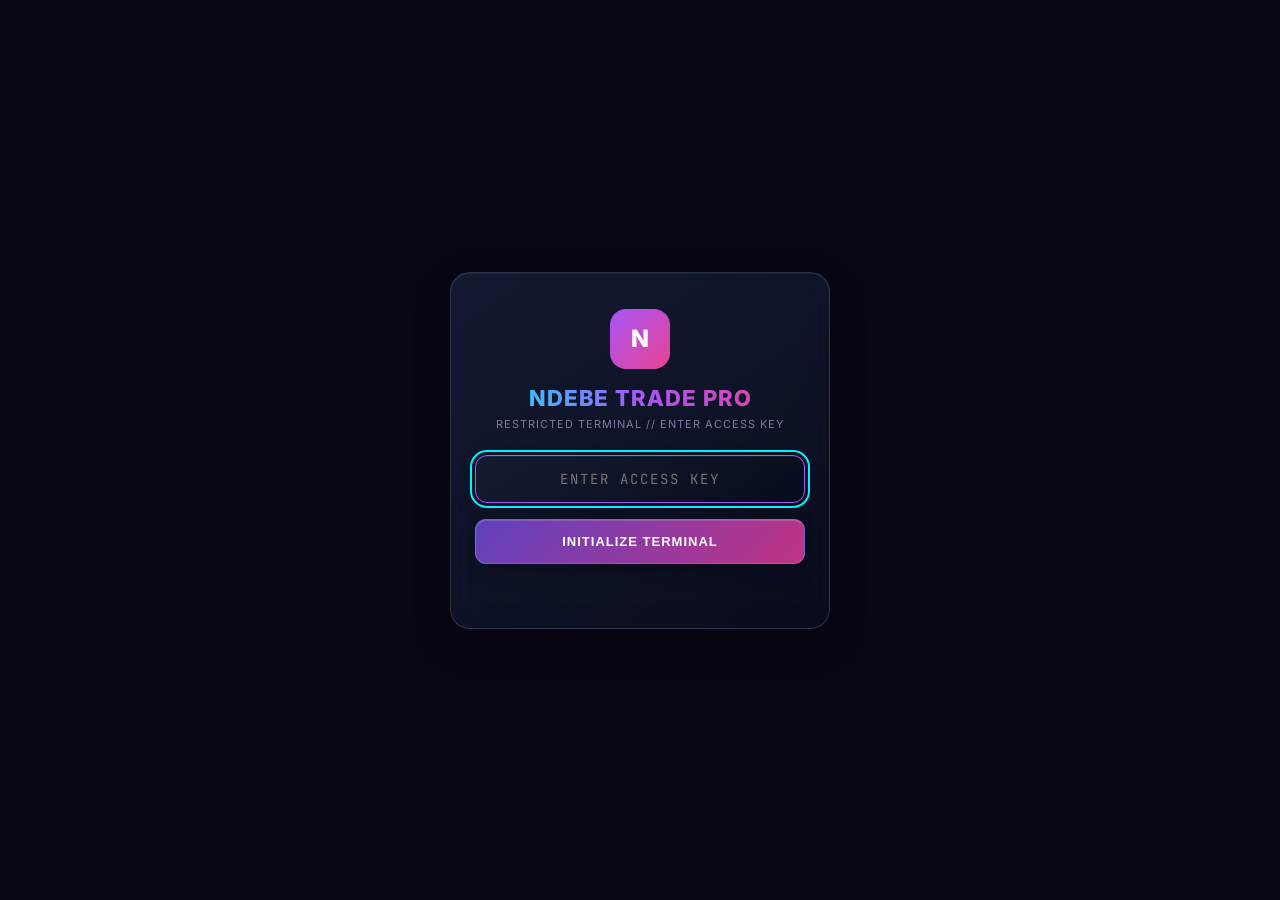
==== commit 740ed7ce: "Rename NDEBE-TRADE-PRO-MATRIX-7.html to index.html" ====
--- a/index.html
+++ b/index.html
@@ -810,6 +810,105 @@
     }
   
 </style>
+
+  <style id="nde-premium-ui">
+    :root{--glass-line:rgba(169,224,255,.17);--glass-surface:linear-gradient(145deg,rgba(23,31,59,.78),rgba(10,14,31,.84));--glow-cyan:0 0 24px rgba(0,242,254,.13);--glow-purple:0 0 24px rgba(168,85,247,.17)}
+    body{background:radial-gradient(ellipse at 12% 0%,rgba(71,39,137,.25),transparent 38%),radial-gradient(ellipse at 100% 30%,rgba(0,180,220,.12),transparent 32%),#070913;background-attachment:fixed}
+    .panel,.topbar,.lock-card{background:var(--glass-surface);border:1px solid var(--glass-line);box-shadow:0 14px 36px rgba(0,0,0,.28),inset 0 1px 0 rgba(255,255,255,.055);backdrop-filter:blur(18px);-webkit-backdrop-filter:blur(18px)}
+    .panel{border-radius:18px}
+    button,.btn,.tab-btn,.part-btn,.lock-btn,.logout-btn{position:relative;isolation:isolate;overflow:hidden;border:1px solid rgba(172,220,255,.22);border-radius:11px;box-shadow:0 7px 18px rgba(0,0,0,.24),inset 0 1px 0 rgba(255,255,255,.16);transition:transform .18s ease,box-shadow .18s ease,border-color .18s ease,filter .18s ease}
+    button::before,.btn::before,.lock-btn::before,.logout-btn::before{content:"";position:absolute;inset:0;pointer-events:none;background:linear-gradient(115deg,transparent 15%,rgba(255,255,255,.12) 42%,transparent 66%);transform:translateX(-130%);transition:transform .55s ease;z-index:-1}
+    button:hover,.btn:hover,.part-btn:hover,.lock-btn:hover,.logout-btn:hover{transform:translateY(-2px);border-color:rgba(0,242,254,.55);box-shadow:0 11px 25px rgba(0,0,0,.32),0 0 18px rgba(0,242,254,.12),inset 0 1px 0 rgba(255,255,255,.2);filter:brightness(1.08)}
+    button:hover::before,.btn:hover::before,.lock-btn:hover::before,.logout-btn:hover::before{transform:translateX(130%)}
+    button:active,.btn:active,.part-btn:active,.lock-btn:active,.logout-btn:active{transform:translateY(0) scale(.985)}
+    button:focus-visible,input:focus-visible,select:focus-visible{outline:2px solid var(--cyan);outline-offset:3px}
+    .btn,.btn-gradient,.lock-btn{background:linear-gradient(135deg,rgba(99,67,196,.97),rgba(204,54,139,.94));}
+    .tab-btn{border-color:transparent;box-shadow:none}
+    .metric-card,.stat-box,.market-card,.dda-card,.dda-signal,.dda-top-item,.tracker-box,.channel-list,.input-control,.lock-input{background:linear-gradient(145deg,rgba(21,27,52,.88),rgba(8,13,28,.9));border-color:rgba(161,205,255,.14);box-shadow:inset 0 1px 0 rgba(255,255,255,.045),0 8px 20px rgba(0,0,0,.14)}
+    .dda-panel{background:linear-gradient(145deg,rgba(13,24,45,.94),rgba(8,11,25,.96));border-color:rgba(0,242,254,.2);box-shadow:0 16px 38px rgba(0,0,0,.28),0 0 22px rgba(0,242,254,.045),inset 0 1px 0 rgba(255,255,255,.06)}
+    .trade-card{position:relative;overflow:hidden;border-radius:15px;padding:14px;background:linear-gradient(145deg,rgba(22,32,60,.92),rgba(8,13,29,.96));border:1px solid rgba(166,206,255,.18);box-shadow:0 12px 28px rgba(0,0,0,.27),inset 0 1px 0 rgba(255,255,255,.07);backdrop-filter:blur(16px);-webkit-backdrop-filter:blur(16px)}
+    .trade-card:after{content:"";position:absolute;top:0;left:12px;right:12px;height:1px;background:linear-gradient(90deg,transparent,rgba(0,242,254,.5),rgba(168,85,247,.5),transparent);pointer-events:none}
+    .trade-card.win{border-color:rgba(0,230,118,.46);box-shadow:0 12px 28px rgba(0,0,0,.27),0 0 20px rgba(0,230,118,.07),inset 0 1px 0 rgba(255,255,255,.07)}
+    .trade-card.loss{border-color:rgba(255,56,96,.46);box-shadow:0 12px 28px rgba(0,0,0,.27),0 0 20px rgba(255,56,96,.07),inset 0 1px 0 rgba(255,255,255,.07)}
+    .trade-card-header{align-items:center;gap:10px;flex-wrap:wrap;border-bottom:1px solid rgba(172,204,255,.1);padding-bottom:9px}
+    .trade-title{font-size:10px;letter-spacing:.45px;font-weight:800}
+    .trade-badge{border-radius:8px;padding:5px 8px;background:rgba(255,255,255,.035);font-family:var(--font-mono);font-weight:800;letter-spacing:.4px}
+    .trade-details-grid>div{min-width:0;padding:8px;border:1px solid rgba(164,197,255,.1);border-radius:9px;background:linear-gradient(145deg,rgba(255,255,255,.035),rgba(255,255,255,.012))}
+    .trade-details-grid strong{display:block;overflow-wrap:anywhere;margin-top:4px;color:#edf5ff;font-size:10px}
+    .dda-signal{position:relative;overflow:hidden;border-radius:14px;background:linear-gradient(145deg,rgba(20,31,57,.88),rgba(8,13,28,.94));box-shadow:0 12px 28px rgba(0,0,0,.22),inset 0 1px 0 rgba(255,255,255,.06)}
+    .dda-signal:before{content:"";position:absolute;left:0;top:0;bottom:0;width:2px;background:linear-gradient(180deg,var(--cyan),var(--purple),transparent);opacity:.8}
+    .dda-card{border-radius:11px;box-shadow:inset 0 1px 0 rgba(255,255,255,.055),0 8px 18px rgba(0,0,0,.16)}
+    .metric-card,.stat-box{border-radius:13px;transition:transform .18s ease,border-color .18s ease,box-shadow .18s ease}
+    .metric-card:hover,.stat-box:hover{transform:translateY(-2px);border-color:rgba(0,242,254,.25);box-shadow:0 10px 22px rgba(0,0,0,.23),0 0 16px rgba(0,242,254,.055)}
+    .analyzer-hub{padding:18px;overflow:hidden;position:relative}
+    .analyzer-hub:after{content:"";position:absolute;right:-55px;top:-90px;width:230px;height:230px;border-radius:50%;background:radial-gradient(circle,rgba(0,242,254,.12),transparent 68%);pointer-events:none}
+    .analyzer-hub-head{display:flex;justify-content:space-between;align-items:flex-start;gap:14px;position:relative;z-index:1}
+    .analyzer-eyebrow{font:700 9px var(--font-mono);letter-spacing:1.8px;color:var(--cyan);margin-bottom:7px}
+    .analyzer-hub-head h2{font-size:17px;letter-spacing:.7px;font-weight:800}
+    .analyzer-hub-head p{font-size:10px;line-height:1.6;color:var(--text-muted);max-width:390px;margin-top:6px}
+    .analyzer-live-mark{font:700 8px var(--font-mono);letter-spacing:.8px;color:#b7f9ff;border:1px solid rgba(0,242,254,.23);border-radius:9px;padding:8px 9px;white-space:nowrap;background:rgba(0,242,254,.055)}
+    .analyzer-live-mark span,.deck-dot{display:inline-block;width:6px;height:6px;border-radius:50%;background:var(--green);box-shadow:0 0 9px rgba(0,230,118,.7);margin-right:5px}
+    .analyzer-switcher{display:grid;grid-template-columns:repeat(3,minmax(0,1fr));gap:9px;margin-top:17px;position:relative;z-index:1}
+    .analyzer-switch{display:flex;min-width:0;min-height:76px;flex-direction:column;align-items:flex-start;justify-content:center;gap:4px;padding:10px 11px;text-align:left;color:#d9e8ff;background:linear-gradient(145deg,rgba(26,35,65,.88),rgba(12,17,35,.95));border:1px solid rgba(158,190,255,.17);border-radius:12px}
+    .analyzer-switch .analyzer-index{font:700 8px var(--font-mono);color:#6f83a9;letter-spacing:1px}
+    .analyzer-switch .analyzer-glyph{font-size:17px;line-height:1;color:#a5b8ff;text-shadow:0 0 14px rgba(0,242,254,.18)}
+    .analyzer-switch .analyzer-name{font-size:9px;font-weight:800;letter-spacing:.5px;line-height:1.35}
+    .analyzer-switch.active{background:linear-gradient(145deg,rgba(0,191,214,.19),rgba(104,59,180,.25));border-color:rgba(0,242,254,.64);box-shadow:0 0 0 1px rgba(0,242,254,.08),0 8px 24px rgba(0,0,0,.24),0 0 20px rgba(0,242,254,.1),inset 0 1px 0 rgba(255,255,255,.15);color:#fff}
+    .analyzer-switch.active .analyzer-index{color:var(--cyan)}
+    .analyzer-switch.active .analyzer-glyph{color:#fff;text-shadow:0 0 14px rgba(0,242,254,.55)}
+    .analyzer-deck-status{display:flex;align-items:center;gap:7px;margin-top:13px;padding-top:11px;border-top:1px solid rgba(170,205,255,.1);font:700 8px var(--font-mono);letter-spacing:.75px;color:#b5c6e5}
+    .deck-hint{margin-left:auto;color:#67799c;font-size:7px}
+    .analyzer-stage{display:flex;flex-direction:column;gap:12px;margin-top:12px}
+    .analyzer-stage>.analyzer-panel{margin-top:0;animation:analyzer-in .24s ease both}
+    .analyzer-panel[hidden]{display:none!important}
+    @keyframes analyzer-in{from{opacity:0;transform:translateY(7px)}to{opacity:1;transform:translateY(0)}}
+    #history-tab,#direction-tab{display:none!important}
+    @media(max-width:420px){.analyzer-hub{padding:13px}.analyzer-switcher{gap:7px}.analyzer-switch{min-height:70px;padding:8px}.analyzer-switch .analyzer-name{font-size:8px}.analyzer-live-mark{font-size:7px;padding:7px}.analyzer-hub-head h2{font-size:15px}}
+    @media(prefers-reduced-motion:reduce){*,*::before,*::after{animation-duration:.01ms!important;transition-duration:.01ms!important;scroll-behavior:auto!important}}
+  </style>
+
+  <!-- Performance tuning: retain the premium visual language while reducing expensive paint work on phones. -->
+  <style id="nde-performance-tuning">
+    /* A fixed, multi-layer radial background and large backdrop blurs are costly during touch scrolling. */
+    body { background-attachment: scroll; }
+    @media (max-width: 900px), (hover: none) {
+      body { background-image: linear-gradient(160deg, #0a0e1d 0%, #070913 58%, #0b1020 100%); background-attachment: scroll; }
+      .panel, .topbar, .lock-card, .trade-card {
+        -webkit-backdrop-filter: none !important;
+        backdrop-filter: none !important;
+      }
+      .panel, .topbar, .lock-card {
+        box-shadow: 0 5px 16px rgba(0,0,0,.22), inset 0 1px 0 rgba(255,255,255,.045);
+      }
+      .trade-card {
+        box-shadow: 0 6px 16px rgba(0,0,0,.22), inset 0 1px 0 rgba(255,255,255,.055);
+      }
+      /* Touch devices do not have hover; remove shine animations and costly hover transforms. */
+      button::before, .btn::before, .lock-btn::before, .logout-btn::before { display: none !important; }
+      button, .btn, .tab-btn, .part-btn, .lock-btn, .logout-btn {
+        transition: border-color .12s ease, background-color .12s ease !important;
+        filter: none !important;
+      }
+      .metric-card, .stat-box { transition: border-color .12s ease !important; }
+      .metric-card:hover, .stat-box:hover, button:hover, .btn:hover, .part-btn:hover,
+      .lock-btn:hover, .logout-btn:hover { transform: none !important; filter: none !important; }
+      .analyzer-stage > .analyzer-panel { animation: none !important; }
+      .analyzer-hub:after { display: none; }
+    }
+    @media (max-width: 600px) {
+      /* Keep scrolling on the document compositor instead of forcing large painted surfaces. */
+      html { scroll-behavior: auto !important; }
+      body { -webkit-overflow-scrolling: touch; }
+      .panel, .topbar, .lock-card, .trade-card, .dda-panel, .dda-signal {
+        box-shadow: 0 4px 12px rgba(0,0,0,.2), inset 0 1px 0 rgba(255,255,255,.035) !important;
+      }
+      .trade-card:after { display: none; }
+    }
+    @media (prefers-reduced-motion: reduce) {
+      *, *::before, *::after { animation-duration: .01ms !important; transition-duration: .01ms !important; }
+    }
+  </style>
+
 </head>
 
 <body>
@@ -871,6 +970,20 @@
       <select id="accountSelect" class="input-control" disabled>
         <option>No Account Linked</option>
       </select>
+    </div>
+    <div class="button-group">
+      <button id="linkBtn" class="btn" type="button" disabled>Link Accounts</button>
+    </div>
+    <div id="mirrorBox" style="display:none; margin-top:10px;">
+      <div id="mirrorStatus" style="font-size:12px; font-weight:700; margin-bottom:4px;">Not linked.</div>
+      <div id="mirrorLast" style="font-size:10px; color:var(--text-muted); margin-bottom:8px; word-break:break-word;"></div>
+      <div class="metrics-grid">
+        <div class="metric-card"><span id="mirrorAccLabel">COPY ACCOUNT BALANCE</span><strong id="mirrorBal">—</strong></div>
+        <div class="metric-card"><span>COPY P/L (MAIN)</span><strong id="mirrorPnl" style="font-size:13px;">$0.00</strong></div>
+      </div>
+      <div class="button-group" style="margin-top:6px;"><button id="mirrorTestBtn" class="btn" type="button">Test copy account</button></div>
+      <div id="mirrorTest" style="font-size:11px; line-height:1.5; margin:6px 0; word-break:break-word;"></div>
+      <div id="mirrorList" style="max-height:260px; overflow-y:auto; margin-top:6px;"></div>
     </div>
     <div class="metrics-grid">
       <div class="metric-card"><span>ACCOUNT TYPE</span><strong id="accountType">UNAUTH</strong></div>
@@ -966,11 +1079,13 @@
       <label>Target Strategy</label>
       <select id="strategySelect" class="input-control">
         <option value="analyzer-differ">Analyzer Smart Differ — quick entry, stops after 3 wins</option>
+        <option value="differ-fake-loss">Differ Fake Loss — Digit Differ Analyzer pick, virtual trades first, real trade only after a virtual loss</option>
         <option value="hedge-4-5">Hedge Under 4 + Over 5 — state-model entry, martingale only if both legs lose</option>
+        <option value="hedge-streak">Hedge 4/5 Streak — all markets, enters Over 5 + Under 4 after 3 digits in a row that are each 4 or 5</option>
         <option value="over-under">Over/Under — analyzer pick, steady state-model entry</option>
-        <option value="higher-lower">Higher/Lower — analyzer pick, fixed barrier, 5 ticks, steady state-model entry</option>
+        <option value="higher-lower">Higher/Lower — analyzer pick, live-validated offset, 5 ticks, steady state-model entry</option>
         <option value="rise-fall">Rise/Fall — analyzer pick, no barrier, 5 ticks, steady state-model entry</option>
-        <option value="even-odd">Even/Odd — analyzer pick, trades back to back with no entry filter</option>
+        <option value="even-odd">Even/Odd — analyzer pick, lightweight freshness and recent-rate entry gate</option>
       </select>
     </div>
     <div class="input-group">
@@ -1053,8 +1168,7 @@
       <button class="tab-btn active" onclick="switchTab('market-tab')">MARKETS</button>
       <button class="tab-btn" onclick="switchTab('channel-tab')">LOGS</button>
       <button class="tab-btn" onclick="switchTab('metrics-tab')">JOURNAL</button>
-      <button class="tab-btn" onclick="switchTab('history-tab')">HISTORY</button>
-      <button class="tab-btn" onclick="switchTab('direction-tab')">DIRECTION</button>
+      <button class="tab-btn" type="button" onclick="MatrixUI.open()">MATRIX</button>
     </div>
 
     <div id="market-tab" class="tab-content active">
@@ -1062,6 +1176,7 @@
     </div>
 
     <div id="channel-tab" class="tab-content">
+      <div id="virtualTradeBox" style="display:none;"></div>
       <div id="tradingChannel" class="channel-list">
         <div style="text-align: center; color: var(--text-muted); padding: 20px; font-size: 11px;">
           No active execution logs recorded.
@@ -1190,8 +1305,194 @@
 
 
 
+<section id="analyzerHub" class="panel analyzer-hub">
+  <div class="analyzer-hub-head">
+    <div>
+      <div class="analyzer-eyebrow">INTELLIGENCE SUITE / 05 MODULES · HIGHER/LOWER HAS ITS OWN TERMINAL BELOW</div>
+      <h2>MARKET ANALYZERS</h2>
+      <p>Select one analyzer at a time to keep the workspace clean. Each module uses the app’s available market history; research labels are not guarantees of future results.</p>
+    </div>
+    <div class="analyzer-live-mark"><span></span> ANALYSIS DECK</div>
+  </div>
+  <div class="analyzer-switcher" role="tablist" aria-label="Choose market analyzer">
+    <button type="button" class="analyzer-switch active" data-analyzer="digitDifferAnalyzer" role="tab" aria-selected="true"><span class="analyzer-index">01</span><span class="analyzer-glyph">◈</span><span class="analyzer-name">DIGIT DIFFER</span></button>
+    <button type="button" class="analyzer-switch" data-analyzer="hedgeAnalyzer" role="tab" aria-selected="false"><span class="analyzer-index">02</span><span class="analyzer-glyph">⧉</span><span class="analyzer-name">HEDGE 4/5</span></button>
+    <button type="button" class="analyzer-switch" data-analyzer="ouAnalyzer" role="tab" aria-selected="false"><span class="analyzer-index">03</span><span class="analyzer-glyph">⇅</span><span class="analyzer-name">OVER / UNDER</span></button>
+    <button type="button" class="analyzer-switch" data-analyzer="eoAnalyzer" role="tab" aria-selected="false"><span class="analyzer-index">04</span><span class="analyzer-glyph">◐</span><span class="analyzer-name">EVEN / ODD</span></button>
+    <button type="button" style="display:none" class="analyzer-switch" data-analyzer="hlAnalyzer" role="tab" aria-selected="false"><span class="analyzer-index">05</span><span class="analyzer-glyph">↗</span><span class="analyzer-name">HIGHER / LOWER</span></button>
+    <button type="button" class="analyzer-switch" data-analyzer="rfAnalyzer" role="tab" aria-selected="false"><span class="analyzer-index">06</span><span class="analyzer-glyph">⌁</span><span class="analyzer-name">RISE / FALL</span></button>
+  </div>
+  <div class="analyzer-deck-status"><span class="deck-dot"></span><span id="analyzerSelectedLabel">ACTIVE MODULE · DIGIT DIFFER</span><span class="deck-hint">ONE MODULE VISIBLE</span></div>
+</section>
+<div id="analyzerStage" class="analyzer-stage">
+<section id="digitDifferAnalyzer" class="panel dda-panel analyzer-panel is-active">
+  <div class="dda-head">
+    <div>
+      <div class="dda-title">DIGIT DIFFER ANALYZER</div>
+      <div class="dda-sub">Runs the DDDX research analysis across all eligible markets using the current app's existing 1000-tick history buffers. No new WebSocket and no trading.</div>
+    </div>
+    <button id="ddaRunBtn" class="btn btn-gradient dda-run" type="button">DIGIT DIFFER</button>
+  </div>
+  <div class="dda-note"><b>Research rule:</b> the analyzer ranks <b>research quality</b>, not the probability of the next digit. Historical DIFFER/SAME results are displayed as descriptive evidence only. A qualified market always gets a <b>best-sampled digit</b> when at least one DDD event exists; small digit samples are labelled Limited/Insufficient rather than blocking the market.</div>
+  <div id="ddaStatus" class="dda-status">Ready — press DIGIT DIFFER to analyze all eligible markets simultaneously.</div>
+  <div class="dda-winner">
+    <div class="dda-card"><span>Best qualified market</span><strong id="ddaBestMarket">—</strong></div>
+    <div class="dda-card"><span>Research quality</span><strong id="ddaBestScore">—</strong></div>
+    <div class="dda-card"><span>Best-qualified digit</span><strong id="ddaBestDigit">—</strong></div>
+    <div class="dda-card"><span>DDD events</span><strong id="ddaBestDDD">—</strong></div>
+  </div>
+  <div id="ddaSignalCard" class="dda-signal"><div class="dda-signal-empty">Press DIGIT DIFFER to run the full market sweep.</div></div>
+  <div id="ddaTopList"></div>
+  <div id="ddaMarketTable" class="dda-table-wrap"><div class="dda-foot">No analysis run yet.</div></div>
+  <div id="ddaDigitTable" class="dda-table-wrap"></div>
+  <div class="dda-foot">50-digit environment is primary context; 100-digit environment is confirmation; 20-digit context is descriptive only. DDD thresholds are operational research thresholds, not proof of randomness or non-randomness.</div>
+</section>
+
+<section id="hedgeAnalyzer" class="panel dda-panel analyzer-panel" hidden>
+  <div class="dda-head">
+    <div>
+      <div class="dda-title">HEDGE ANALYZER — UNDER 4 + OVER 5</div>
+      <div class="dda-sub">Ranks every market for a simultaneous Under 4 + Over 5 pair. The pair only loses when the next digit is 4 or 5 (probability D), so markets are ranked by how far D sits below the live breakeven. Payouts are read live from Deriv — nothing is hard-coded.</div>
+    </div>
+    <button id="hdgRunBtn" class="btn btn-gradient dda-run" type="button">HEDGE 4/5</button>
+  </div>
+  <div class="dda-note"><b>Maths:</b> pair profit per $1 per leg = (p − 1) − D × (p + 1). Breakeven D* = (p − 1) / (p + 1). A random market has D = 20%. Checks adjust the score and the tag; they never block a result, so a best market is always shown. Historical research only — not a guarantee of the next tick.</div>
+  <div id="hdgStatus" class="dda-status">Ready — press HEDGE 4/5 to analyze all markets. Connect your account first to read live payouts.</div>
+  <div class="dda-winner">
+    <div class="dda-card"><span>Best market</span><strong id="hdgBestMarket">—</strong></div>
+    <div class="dda-card"><span>Tag</span><strong id="hdgBestTag">—</strong></div>
+    <div class="dda-card"><span>D vs breakeven</span><strong id="hdgBestD">—</strong></div>
+    <div class="dda-card"><span>Live payout U4 / O5</span><strong id="hdgBestPay">—</strong></div>
+  </div>
+  <div id="hdgSignalCard" class="dda-signal"><div class="dda-signal-empty">Press HEDGE 4/5 to run the full market sweep.</div></div>
+  <div id="hdgMarketTable" class="dda-table-wrap"><div class="dda-foot">No analysis run yet.</div></div>
+  <div class="dda-foot">Tags: STRONG = every window at or under breakeven and the conservative estimate clears it · GOOD = clears overall and in most windows · NEAR = within 1.5 points of breakeven · BELOW BREAKEVEN = best available but short of breakeven (gap shown) · NO PAYOUT = live payout unavailable, ranked by D only.</div>
+</section>
+
+
+<section id="ouAnalyzer" class="panel dda-panel analyzer-panel" hidden>
+  <div class="dda-head">
+    <div>
+      <div class="dda-title">OVER / UNDER ANALYZER — BEST MARKET + BARRIER</div>
+      <div class="dda-sub">Scans each market for the two contracts this strategy actually executes: Over 0 and Under 9. It ranks them by historical signal strength versus the random-digit baseline. This is a historical comparison, not a prediction or guarantee.</div>
+    </div>
+    <button id="ouRunBtn" class="btn btn-gradient dda-run" type="button">OVER/UNDER</button>
+  </div>
+  <div class="dda-note"><b>Maths:</b> Over 0 and Under 9 each win on 9 of 10 equally likely last digits (90% random baseline before payout). Signal lift compares the observed win rate with that 90% baseline using a standard-error score, plus consistency and a held-out segment. Tags describe this history only; they are not calibrated probabilities and do not guarantee the next trade.</div>
+  <div id="ouStatus" class="dda-status">Ready — press OVER/UNDER to scan all markets and barriers.</div>
+  <div class="dda-winner">
+    <div class="dda-card"><span>Best market</span><strong id="ouBestMarket">—</strong></div>
+    <div class="dda-card"><span>Best barrier</span><strong id="ouBestBarrier">—</strong></div>
+    <div class="dda-card"><span>Signal</span><strong id="ouBestTag">—</strong></div>
+    <div class="dda-card"><span>Win rate vs random</span><strong id="ouBestQ">—</strong></div>
+  </div>
+  <div id="ouSignalCard" class="dda-signal"><div class="dda-signal-empty">Press OVER/UNDER to run the full sweep.</div></div>
+  <div id="ouBarrierTable" class="dda-table-wrap"></div>
+  <div id="ouMarketTable" class="dda-table-wrap"><div class="dda-foot">No analysis run yet.</div></div>
+  <div class="dda-foot">Historical labels only: STRONG / GOOD / MODERATE / WEAK summarize past-window consistency, not calibrated odds or a promise of future profitability. The entry engine independently applies its state and heat filters.</div>
+</section>
+
+
+<section id="eoAnalyzer" class="panel dda-panel analyzer-panel" hidden>
+  <div class="dda-head">
+    <div>
+      <div class="dda-title">EVEN / ODD ANALYZER — BEST MARKET + SIDE</div>
+      <div class="dda-sub">Scans every market and picks the side — Even or Odd — that is leaning furthest from a fair 50/50 and holding steady across the history. No payouts are requested.</div>
+    </div>
+    <button id="eoRunBtn" class="btn btn-gradient dda-run" type="button">EVEN/ODD</button>
+  </div>
+  <div class="dda-note"><b>Maths:</b> digits 0 to 9 give 5 even and 5 odd, so a fair market has q = 50% for either side. For each side, signal lift in standard errors z = (q − 0.5) / √(0.5 × 0.5 / n). The score adds consistency across both halves, the last 100 and last 20 ticks (the current swing) and a 70/30 holdout. Checks adjust the score and tag; they never block a result. Historical research only.</div>
+  <div id="eoStatus" class="dda-status">Ready — press EVEN/ODD to scan all markets.</div>
+  <div class="dda-winner">
+    <div class="dda-card"><span>Best market</span><strong id="eoBestMarket">—</strong></div>
+    <div class="dda-card"><span>Side</span><strong id="eoBestSide">—</strong></div>
+    <div class="dda-card"><span>Signal</span><strong id="eoBestTag">—</strong></div>
+    <div class="dda-card"><span>Win rate vs 50%</span><strong id="eoBestQ">—</strong></div>
+  </div>
+  <div id="eoSignalCard" class="dda-signal"><div class="dda-signal-empty">Press EVEN/ODD to run the full sweep.</div></div>
+  <div id="eoMarketTable" class="dda-table-wrap"><div class="dda-foot">No analysis run yet.</div></div>
+  <div class="dda-foot">Signal: STRONG = every window at or above 50% and the conservative estimate clears it · GOOD = at or above 50% overall and in most windows · MODERATE = within 1.5 points of 50% · WEAK = best available but below 50%.</div>
+</section>
+
+<section id="hlAnalyzer" class="panel dda-panel analyzer-panel" hidden>
+  <div class="dda-head">
+    <div>
+      <div class="dda-title">HIGHER / LOWER ANALYZER — BEST MARKET + DIRECTION</div>
+      <div class="dda-sub">Reads each market's last 1000 prices with five indicators — displacement, trend efficiency, EMA cross, tick agreement and window agreement — then back-tests the trend rule on the same history. Ranks markets with sufficient price history and picks HIGHER or LOWER. Contract offsets are discovered dynamically from each market's observed tick movement and accepted only after Deriv returns live proposals for both signed sides. No assumed offsets are used.</div>
+    </div>
+    <button id="hlRunBtn" class="btn btn-gradient dda-run" type="button">HIGHER/LOWER</button>
+  </div>
+  <div class="dda-note"><b>Maths:</b> with tick size σ (std of price changes over the last 500 ticks), the move over n ticks has z<sub>n</sub> = (P<sub>now</sub> − P<sub>now−n</sub>) / (σ√n), computed for n = 50, 100, 250, 500. A random walk gives z near 0, so a large |z| is a real drift. Efficiency ER = |net move| / total path length (1 = straight line, 0 = pure chop). EMA cross = (EMA20 − EMA100) / σ. Tick agreement = share of up ticks in the last 100, tested against 50%. Window agreement = how many of the four windows point the same way. Back-test: every time |z<sub>100</sub>| ≥ 1, follow it and check the price 5 ticks later; the hit rate is shown against 50%. Checks adjust the score and tag; they never block a result. Historical research only.</div>
+  <div id="hlStatus" class="dda-status">Ready — press HIGHER/LOWER to scan all markets.</div>
+  <div class="dda-winner">
+    <div class="dda-card"><span>Best market</span><strong id="hlBestMarket">—</strong></div>
+    <div class="dda-card"><span>Direction</span><strong id="hlBestSide">—</strong></div>
+    <div class="dda-card"><span>Signal</span><strong id="hlBestTag">—</strong></div>
+    <div class="dda-card"><span>Trend z (100) · ER</span><strong id="hlBestZ">—</strong></div>
+  </div>
+  <div id="hlSignalCard" class="dda-signal"><div class="dda-signal-empty">Press HIGHER/LOWER to run the full sweep.</div></div>
+  <div id="hlMarketTable" class="dda-table-wrap"><div class="dda-foot">No analysis run yet.</div></div>
+  <div class="dda-foot">Signal: STRONG = all four windows agree, |z100| ≥ 2, EMA cross agrees, and the back-test clears 50% · GOOD = at least three windows agree, |z100| ≥ 1.3 and the EMA agrees · MODERATE = at least three windows agree or |z100| ≥ 1 · WEAK = best available but mixed or flat.</div>
+</section>
+
+<section id="rfAnalyzer" class="panel dda-panel analyzer-panel" hidden>
+  <div class="dda-head">
+    <div>
+      <div class="dda-title">RISE / FALL ANALYZER — BEST MARKET + DIRECTION</div>
+      <div class="dda-sub">Studies each market's own last 1000 prices. For RISE and for FALL it learns, per market state (5-tick momentum and recent volatility), how often a 5-tick contract lost, counting a tie as a loss. It ranks every market by how much safer the current state is than that market's normal, and picks RISE or FALL. No barrier and no payouts are requested.</div>
+    </div>
+    <button id="rfRunBtn" class="btn btn-gradient dda-run" type="button">RISE/FALL</button>
+  </div>
+  <div class="dda-note"><b>Reading it:</b> "State loss" is the share of past 5-tick contracts that lost from the same state; "normal" is that market's average loss for the same side. Advantage = normal − state loss. Stable means the advantage held in both halves of the history. Typical Rise/Fall payouts are under 100%, so a side must win clearly more than about half the time to profit — check the live payout in DTrader. Historical research only; synthetic indices are random, so no past pattern is guaranteed to repeat.</div>
+  <div id="rfStatus" class="dda-status">Ready — press RISE/FALL to scan all markets.</div>
+  <div class="dda-winner">
+    <div class="dda-card"><span>Best market</span><strong id="rfBestMarket">—</strong></div>
+    <div class="dda-card"><span>Direction</span><strong id="rfBestSide">—</strong></div>
+    <div class="dda-card"><span>Signal</span><strong id="rfBestTag">—</strong></div>
+    <div class="dda-card"><span>State loss · normal</span><strong id="rfBestLoss">—</strong></div>
+  </div>
+  <div id="rfMarketTable" class="dda-table-wrap"><div class="dda-foot">No analysis run yet.</div></div>
+  <div class="dda-foot">Signal: GOOD = advantage of 3 points or more, at least 30 past cases in this state, stable in both halves · MODERATE = advantage of 1.5 points or more with enough cases · WEAK = best available but unclear.</div>
+</section>
+</div>
+
+
+
+  <section id="hlTerminal" class="panel hlt">
+  <div class="hlt-head">
+    <div><div class="hlt-eyebrow">FIVE-TICK CALL / PUT · MANUAL BARRIER · MANUAL PURCHASE</div><h2>HIGHER / LOWER INTELLIGENCE TERMINAL</h2></div>
+    <div class="hlt-conn"><i id="hltDot"></i><span id="hltConn">CONNECTING</span></div>
+  </div>
+  <button id="hltScanBtn" class="btn btn-gradient hlt-wide" type="button">HIGHER/LOWER ANALYZER</button>
+  <div id="hltScan" class="hlt-box">Press the analyzer to scan every market. It never trades and never asks Deriv for a barrier.</div>
+  <div class="hlt-row">
+    <label class="hlt-f">MARKET<select id="hltMkt"></select></label>
+    <div class="hlt-px"><span>LAST PRICE</span><b id="hltPrice">—</b></div>
+  </div>
+  <div class="hlt-chart"><canvas id="hltCv"></canvas></div>
+  <div class="hlt-dir">
+    <button id="hltUp" class="hlt-d up" type="button">HIGHER</button>
+    <button id="hltDn" class="hlt-d dn" type="button">LOWER</button>
+  </div>
+  <label class="hlt-f">MANUAL BARRIER OFFSET
+    <input id="hltOff" type="text" inputmode="text" autocomplete="off" placeholder="HIGHER: -0.42 · LOWER: 0.42" disabled>
+  </label>
+  <div id="hltOffMsg" class="hlt-small"></div>
+  <div id="hltInfo" class="hlt-info"></div>
+  <div class="hlt-state"><span id="hltGear">⚙</span><b id="hltState">READY TO RUN</b></div>
+  <div class="hlt-why" id="hltWhy"></div>
+  <div class="hlt-actions">
+    <button id="hltRun" class="btn btn-gradient" type="button">RUN ENTRY</button>
+    <button id="hltStop" class="btn" type="button">STOP ENTRY</button>
+  </div>
+  <button id="hltPlace" class="hlt-place" type="button" disabled>PLACE TRADE — WAITING FOR SIGNAL</button>
+  <div id="hltTrade" class="hlt-box" hidden></div>
+  <button id="hltClear" class="btn" type="button" hidden>CLEAR TRADE STATUS</button>
+  <details><summary>DIAGNOSTICS</summary><pre id="hltDiag"></pre></details>
+</section>
+
   <footer class="footer">
-    <span>NDEBE TRADE PRO // MULTI-STRATEGY DIGIT ENGINE</span>
+    <span>NDEBE TRADE PRO // MULTI-STRATEGY INTELLIGENCE SUITE</span>
     <span id="footerTime">—</span>
   </footer>
 
@@ -1244,136 +1545,21 @@
 @media(max-width:700px){.dda-winner{grid-template-columns:1fr 1fr}.dda-run{max-width:none;width:100%}}
 </style>
 
-<section id="digitDifferAnalyzer" class="panel dda-panel">
-  <div class="dda-head">
-    <div>
-      <div class="dda-title">DIGIT DIFFER ANALYZER</div>
-      <div class="dda-sub">Runs the DDDX research analysis across all eligible markets using the current app's existing 1000-tick history buffers. No new WebSocket and no trading.</div>
-    </div>
-    <button id="ddaRunBtn" class="btn btn-gradient dda-run" type="button">DIGIT DIFFER</button>
-  </div>
-  <div class="dda-note"><b>Research rule:</b> the analyzer ranks <b>research quality</b>, not the probability of the next digit. Historical DIFFER/SAME results are displayed as descriptive evidence only. A qualified market always gets a <b>best-sampled digit</b> when at least one DDD event exists; small digit samples are labelled Limited/Insufficient rather than blocking the market.</div>
-  <div id="ddaStatus" class="dda-status">Ready — press DIGIT DIFFER to analyze all eligible markets simultaneously.</div>
-  <div class="dda-winner">
-    <div class="dda-card"><span>Best qualified market</span><strong id="ddaBestMarket">—</strong></div>
-    <div class="dda-card"><span>Research quality</span><strong id="ddaBestScore">—</strong></div>
-    <div class="dda-card"><span>Best-qualified digit</span><strong id="ddaBestDigit">—</strong></div>
-    <div class="dda-card"><span>DDD events</span><strong id="ddaBestDDD">—</strong></div>
-  </div>
-  <div id="ddaSignalCard" class="dda-signal"><div class="dda-signal-empty">Press DIGIT DIFFER to run the full market sweep.</div></div>
-  <div id="ddaTopList"></div>
-  <div id="ddaMarketTable" class="dda-table-wrap"><div class="dda-foot">No analysis run yet.</div></div>
-  <div id="ddaDigitTable" class="dda-table-wrap"></div>
-  <div class="dda-foot">50-digit environment is primary context; 100-digit environment is confirmation; 20-digit context is descriptive only. DDD thresholds are operational research thresholds, not proof of randomness or non-randomness.</div>
-</section>
-
-<section id="hedgeAnalyzer" class="panel dda-panel">
-  <div class="dda-head">
-    <div>
-      <div class="dda-title">HEDGE ANALYZER — UNDER 4 + OVER 5</div>
-      <div class="dda-sub">Ranks every market for a simultaneous Under 4 + Over 5 pair. The pair only loses when the next digit is 4 or 5 (probability D), so markets are ranked by how far D sits below the live breakeven. Payouts are read live from Deriv — nothing is hard-coded.</div>
-    </div>
-    <button id="hdgRunBtn" class="btn btn-gradient dda-run" type="button">HEDGE 4/5</button>
-  </div>
-  <div class="dda-note"><b>Maths:</b> pair profit per $1 per leg = (p − 1) − D × (p + 1). Breakeven D* = (p − 1) / (p + 1). A random market has D = 20%. Checks adjust the score and the tag; they never block a result, so a best market is always shown. Historical research only — not a guarantee of the next tick.</div>
-  <div id="hdgStatus" class="dda-status">Ready — press HEDGE 4/5 to analyze all markets. Connect your account first to read live payouts.</div>
-  <div class="dda-winner">
-    <div class="dda-card"><span>Best market</span><strong id="hdgBestMarket">—</strong></div>
-    <div class="dda-card"><span>Tag</span><strong id="hdgBestTag">—</strong></div>
-    <div class="dda-card"><span>D vs breakeven</span><strong id="hdgBestD">—</strong></div>
-    <div class="dda-card"><span>Live payout U4 / O5</span><strong id="hdgBestPay">—</strong></div>
-  </div>
-  <div id="hdgSignalCard" class="dda-signal"><div class="dda-signal-empty">Press HEDGE 4/5 to run the full market sweep.</div></div>
-  <div id="hdgMarketTable" class="dda-table-wrap"><div class="dda-foot">No analysis run yet.</div></div>
-  <div class="dda-foot">Tags: STRONG = every window at or under breakeven and the conservative estimate clears it · GOOD = clears overall and in most windows · NEAR = within 1.5 points of breakeven · BELOW BREAKEVEN = best available but short of breakeven (gap shown) · NO PAYOUT = live payout unavailable, ranked by D only.</div>
-</section>
-
-
-<section id="ouAnalyzer" class="panel dda-panel">
-  <div class="dda-head">
-    <div>
-      <div class="dda-title">OVER / UNDER ANALYZER — BEST MARKET + BARRIER</div>
-      <div class="dda-sub">Scans every market and every barrier — Over 0, 1, 2, 3 and Under 9, 8, 7, 6 — and ranks them by signal strength: how far the recent win rate sits above what random digits would give. No payouts are requested, so there is nothing to fail or rate-limit, and every market and barrier can always trade.</div>
-    </div>
-    <button id="ouRunBtn" class="btn btn-gradient dda-run" type="button">OVER/UNDER</button>
-  </div>
-  <div class="dda-note"><b>Maths:</b> a contract wins with probability q. Over b wins on digits above b, so random q = (9 − b)/10. Under b wins on digits below b, so random q = b/10. Signal lift = q − random, measured in standard errors z = (q − random) / √(random × (1 − random) / n), so Over 0 and Over 3 are compared fairly. The score adds consistency across both halves, the last 100 ticks and a 70/30 holdout. Checks adjust the score and tag; they never block a result. Historical research only.</div>
-  <div id="ouStatus" class="dda-status">Ready — press OVER/UNDER to scan all markets and barriers.</div>
-  <div class="dda-winner">
-    <div class="dda-card"><span>Best market</span><strong id="ouBestMarket">—</strong></div>
-    <div class="dda-card"><span>Best barrier</span><strong id="ouBestBarrier">—</strong></div>
-    <div class="dda-card"><span>Signal</span><strong id="ouBestTag">—</strong></div>
-    <div class="dda-card"><span>Win rate vs random</span><strong id="ouBestQ">—</strong></div>
-  </div>
-  <div id="ouSignalCard" class="dda-signal"><div class="dda-signal-empty">Press OVER/UNDER to run the full sweep.</div></div>
-  <div id="ouBarrierTable" class="dda-table-wrap"></div>
-  <div id="ouMarketTable" class="dda-table-wrap"><div class="dda-foot">No analysis run yet.</div></div>
-  <div class="dda-foot">Signal: STRONG = every window at or above the random rate and the conservative estimate clears it · GOOD = at or above random overall and in most windows · MODERATE = within 1.5 points of random · WEAK = best available but below the random rate.</div>
-</section>
-
-
-<section id="eoAnalyzer" class="panel dda-panel">
-  <div class="dda-head">
-    <div>
-      <div class="dda-title">EVEN / ODD ANALYZER — BEST MARKET + SIDE</div>
-      <div class="dda-sub">Scans every market and picks the side — Even or Odd — that is leaning furthest from a fair 50/50 and holding steady across the history. No payouts are requested.</div>
-    </div>
-    <button id="eoRunBtn" class="btn btn-gradient dda-run" type="button">EVEN/ODD</button>
-  </div>
-  <div class="dda-note"><b>Maths:</b> digits 0 to 9 give 5 even and 5 odd, so a fair market has q = 50% for either side. For each side, signal lift in standard errors z = (q − 0.5) / √(0.5 × 0.5 / n). The score adds consistency across both halves, the last 100 and last 20 ticks (the current swing) and a 70/30 holdout. Checks adjust the score and tag; they never block a result. Historical research only.</div>
-  <div id="eoStatus" class="dda-status">Ready — press EVEN/ODD to scan all markets.</div>
-  <div class="dda-winner">
-    <div class="dda-card"><span>Best market</span><strong id="eoBestMarket">—</strong></div>
-    <div class="dda-card"><span>Side</span><strong id="eoBestSide">—</strong></div>
-    <div class="dda-card"><span>Signal</span><strong id="eoBestTag">—</strong></div>
-    <div class="dda-card"><span>Win rate vs 50%</span><strong id="eoBestQ">—</strong></div>
-  </div>
-  <div id="eoSignalCard" class="dda-signal"><div class="dda-signal-empty">Press EVEN/ODD to run the full sweep.</div></div>
-  <div id="eoMarketTable" class="dda-table-wrap"><div class="dda-foot">No analysis run yet.</div></div>
-  <div class="dda-foot">Signal: STRONG = every window at or above 50% and the conservative estimate clears it · GOOD = at or above 50% overall and in most windows · MODERATE = within 1.5 points of 50% · WEAK = best available but below 50%.</div>
-</section>
-
-<section id="hlAnalyzer" class="panel dda-panel">
-  <div class="dda-head">
-    <div>
-      <div class="dda-title">HIGHER / LOWER ANALYZER — BEST MARKET + DIRECTION</div>
-      <div class="dda-sub">Reads each market's last 1000 prices with five indicators — displacement, trend efficiency, EMA cross, tick agreement and window agreement — then back-tests the trend rule on the same history. Ranks the eight 1-second volatility markets that have a fixed barrier and picks HIGHER or LOWER. Higher uses the market's negative barrier offset and Lower its positive offset, over 5 ticks. No payouts are requested.</div>
-    </div>
-    <button id="hlRunBtn" class="btn btn-gradient dda-run" type="button">HIGHER/LOWER</button>
-  </div>
-  <div class="dda-note"><b>Maths:</b> with tick size σ (std of price changes over the last 500 ticks), the move over n ticks has z<sub>n</sub> = (P<sub>now</sub> − P<sub>now−n</sub>) / (σ√n), computed for n = 50, 100, 250, 500. A random walk gives z near 0, so a large |z| is a real drift. Efficiency ER = |net move| / total path length (1 = straight line, 0 = pure chop). EMA cross = (EMA20 − EMA100) / σ. Tick agreement = share of up ticks in the last 100, tested against 50%. Window agreement = how many of the four windows point the same way. Back-test: every time |z<sub>100</sub>| ≥ 1, follow it and check the price 5 ticks later; the hit rate is shown against 50%. Checks adjust the score and tag; they never block a result. Historical research only.</div>
-  <div id="hlStatus" class="dda-status">Ready — press HIGHER/LOWER to scan all markets.</div>
-  <div class="dda-winner">
-    <div class="dda-card"><span>Best market</span><strong id="hlBestMarket">—</strong></div>
-    <div class="dda-card"><span>Direction</span><strong id="hlBestSide">—</strong></div>
-    <div class="dda-card"><span>Signal</span><strong id="hlBestTag">—</strong></div>
-    <div class="dda-card"><span>Trend z (100) · ER</span><strong id="hlBestZ">—</strong></div>
-  </div>
-  <div id="hlSignalCard" class="dda-signal"><div class="dda-signal-empty">Press HIGHER/LOWER to run the full sweep.</div></div>
-  <div id="hlMarketTable" class="dda-table-wrap"><div class="dda-foot">No analysis run yet.</div></div>
-  <div class="dda-foot">Signal: STRONG = all four windows agree, |z100| ≥ 2, EMA cross agrees, and the back-test clears 50% · GOOD = at least three windows agree, |z100| ≥ 1.3 and the EMA agrees · MODERATE = at least three windows agree or |z100| ≥ 1 · WEAK = best available but mixed or flat.</div>
-</section>
-
-<section id="rfAnalyzer" class="panel dda-panel">
-  <div class="dda-head">
-    <div>
-      <div class="dda-title">RISE / FALL ANALYZER — BEST MARKET + DIRECTION</div>
-      <div class="dda-sub">Studies each market's own last 1000 prices. For RISE and for FALL it learns, per market state (5-tick momentum and recent volatility), how often a 5-tick contract lost, counting a tie as a loss. It ranks every market by how much safer the current state is than that market's normal, and picks RISE or FALL. No barrier and no payouts are requested.</div>
-    </div>
-    <button id="rfRunBtn" class="btn btn-gradient dda-run" type="button">RISE/FALL</button>
-  </div>
-  <div class="dda-note"><b>Reading it:</b> "State loss" is the share of past 5-tick contracts that lost from the same state; "normal" is that market's average loss for the same side. Advantage = normal − state loss. Stable means the advantage held in both halves of the history. Typical Rise/Fall payouts are under 100%, so a side must win clearly more than about half the time to profit — check the live payout in DTrader. Historical research only; synthetic indices are random, so no past pattern is guaranteed to repeat.</div>
-  <div id="rfStatus" class="dda-status">Ready — press RISE/FALL to scan all markets.</div>
-  <div class="dda-winner">
-    <div class="dda-card"><span>Best market</span><strong id="rfBestMarket">—</strong></div>
-    <div class="dda-card"><span>Direction</span><strong id="rfBestSide">—</strong></div>
-    <div class="dda-card"><span>Signal</span><strong id="rfBestTag">—</strong></div>
-    <div class="dda-card"><span>State loss · normal</span><strong id="rfBestLoss">—</strong></div>
-  </div>
-  <div id="rfMarketTable" class="dda-table-wrap"><div class="dda-foot">No analysis run yet.</div></div>
-  <div class="dda-foot">Signal: GOOD = advantage of 3 points or more, at least 30 past cases in this state, stable in both halves · MODERATE = advantage of 1.5 points or more with enough cases · WEAK = best available but unclear.</div>
-</section>
-
+
+<script id="analyzer-hub-controls">
+(() => {
+  const buttons = Array.from(document.querySelectorAll('.analyzer-switch[data-analyzer]'));
+  const panels = Array.from(document.querySelectorAll('#analyzerStage .analyzer-panel'));
+  const label = document.getElementById('analyzerSelectedLabel');
+  function selectAnalyzer(id, button) {
+    panels.forEach(panel => { const active = panel.id === id; panel.hidden = !active; panel.classList.toggle('is-active', active); });
+    buttons.forEach(btn => { const active = btn === button; btn.classList.toggle('active', active); btn.setAttribute('aria-selected', active ? 'true' : 'false'); });
+    if (label && button) label.textContent = 'ACTIVE MODULE · ' + button.querySelector('.analyzer-name').textContent;
+  }
+  buttons.forEach(btn => btn.addEventListener('click', () => selectAnalyzer(btn.dataset.analyzer, btn)));
+  if (buttons.length) selectAnalyzer(buttons[0].dataset.analyzer, buttons[0]);
+})();
+</script>
 
 <script>
 /* ============================================================
@@ -1561,7 +1747,10 @@
   // Separate pass, separate array -- never reads from or writes to `digits`/`digits1000`.
   if (!state.priceReady) {
     const series = prices.map((p, i) => ({ t: times && times[i] !== undefined ? Number(times[i]) : null, p: Number(p) }));
-    const pendingPd = (state.pendingLive || []).filter(t => t.price !== undefined &&
+    // `pending` was captured before state.pendingLive was cleared above, so live ticks that arrived while the
+    // history request was in flight are merged into the price series too (they were previously dropped here,
+    // leaving price history shorter than digit history).
+    const pendingPd = pending.filter(t => t.price !== undefined &&
       (series.length === 0 || t.epoch > series[series.length - 1].t));
     pendingPd.forEach(t => series.push({ t: t.epoch, p: t.price }));
     state.priceHistory = pdBuildSeries(series).slice(-1000);
@@ -1593,7 +1782,7 @@
     }
     const res = await fetchLast1000TicksWithRetry(market.symbol);
     if (res.ok) {
-      applyHistoryToMarket(market.symbol, res.prices, res.times);
+      applyHistoryToMarket(market.symbol, res.prices, res.times, res.pipSize);
     } else {
       failed.push(market.name);
       lastHistoryError = res.error ? (res.error.message || String(res.error)) : "unknown error";
@@ -2422,10 +2611,12 @@
 });
 
 const STRATEGY_DESCRIPTIONS = {
-  "rise-fall": "trades the market from the Rise/Fall Analyzer over 5 ticks with no barrier (Rise wins if the exit is above the entry, Fall if below; a tie loses); each tick it learns which side is less likely to lose from the market's own history and enters the safer side only when its state is safe on two ticks in a row; relaxes after 30 and 60 quiet ticks; stops on a loss streak",
-  "higher-lower": "trades the market from the Higher/Lower Analyzer with the fixed per-market barrier (negative offset for Higher, positive for Lower) over 5 ticks; each tick it learns which side is less likely to lose from the market's own history and enters the safer side only when its state is safe on two ticks in a row; relaxes after 30 and 60 quiet ticks; stops on a loss streak",
-  "even-odd": "trades the market and side (Even or Odd) from the Even/Odd Analyzer; no entry filter — it places the next trade as soon as the previous one has closed and the short cooldown has passed",
-  "over-under": "trades the market and barrier from the Over/Under Analyzer; enters when a learned state model says a losing digit is less likely than usual on two ticks in a row and the market is not running hot; relaxes slightly if no entry for 30 ticks; stops on a loss streak or when the real win rate is clearly below the random rate",
+  "rise-fall": "trades the market from the Rise/Fall Analyzer over 5 ticks with no barrier (Rise wins if exit is above entry, Fall if below; a tie loses); uses the learned state-loss model, current spike guard and two-tick state confirmation; does not relax filters just because time passes; stops on a loss streak",
+  "higher-lower": "trades the market from the Higher/Lower Analyzer with the fixed per-market barrier (negative offset for Higher, positive for Lower) over 5 ticks; requires a current Deriv proposal validation for the exact side and barrier, uses the learned state-loss model and two-tick confirmation, and never relaxes filters just because time passes; stops on a loss streak",
+  "even-odd": "trades the market and side (Even or Odd) from the Even/Odd Analyzer only when recent history is adequate and the selected side has not fallen materially below its 50% baseline; uses a short cooldown and a per-tick entry guard",
+  "over-under": "trades only Over 0 or Under 9, matching the Over/Under Analyzer; enters only when the learned state model, two-tick confirmation and recent-heat guard pass; does not relax filters just because time passes; stops on a loss streak or when the real win rate is clearly below the random rate",
+  "differ-fake-loss": "uses the market and digit from the Digit Differ Analyzer with no entry filter; keeps taking VIRTUAL Differ trades (no money, not kept in the logs) on the live digits; the moment a virtual trade loses it takes ONE real trade at the base stake; a real loss runs martingale until a real win, then it goes back to virtual trades",
+  "hedge-streak": "scans ALL markets at the same time; the moment any market prints 3 digits in a row that are each a 4 or a 5 (555, 444, 554, 455, 545, 454, 445, 544 ...) it opens Over 5 + Under 4 together on that market; martingale only when both legs lose",
   "hedge-4-5": "trades the market from the Hedge Analyzer; opens Under 4 + Over 5 together when a learned state model says a 4/5 is unusually unlikely next tick; martingale only when both legs lose; edge monitor and loss-streak stop protect the session",
   "analyzer-differ": "trades the market and digit from the Digit Differ Analyzer; enters Differ when the digit is cold and has not just appeared; stops after 3 wins (or 2 losses in a row) so you re-run DIGIT DIFFER"
 };
@@ -2454,10 +2645,13 @@
 function getRequestId() { return ++requestCounter; }
 
 function switchTab(tabId) {
+  if (tabId === 'history-tab' || tabId === 'direction-tab') return;
   document.querySelectorAll('.tab-content').forEach(el => el.classList.remove('active'));
   document.querySelectorAll('.tab-btn').forEach(el => el.classList.remove('active'));
-  $(tabId).classList.add('active');
-  event.target.classList.add('active');
+  const target = $(tabId);
+  if (!target) return;
+  target.classList.add('active');
+  if (typeof event !== 'undefined' && event.target && event.target.classList) event.target.classList.add('active');
 }
 
 function setSystemStatus(status, type = "offline") {
@@ -2784,6 +2978,7 @@
     trackerDescription.textContent = "Authenticated WebSocket online. Ready to launch scanner.";
     nextAction.textContent = "START ENGINE";
     showMessage(`${liveLabel} account connection established.`, "success");
+    { const lb = document.getElementById("linkBtn"); if (lb) lb.disabled = false; }
     demoTradingWebSocket.send(JSON.stringify({ balance: 1, subscribe: 1, req_id: getRequestId() }));
 
     if (activeContract && activeContract.contractId) {
@@ -2817,6 +3012,7 @@
   const data = JSON.parse(raw);
   if (hlProbeReply(data)) return;   // live barrier check replies
   if (window.hedgeHandleMessage && window.hedgeHandleMessage(data)) return;   // hedge analyzer payout quotes
+  if (window.matrixHandleMessage && window.matrixHandleMessage(data)) return;   // MATRIX: only its own req_id/contract_id messages
   if (data.msg_type === "ping") return;
   if (data.error) return handleTradeError(data);
   if (data.msg_type === "proposal") handleProposal(data);
@@ -2854,7 +3050,11 @@
     trade.legs[legCtx.legIndex].profit = 0;
     trade.legs[legCtx.legIndex].errorMsg = (data.error && data.error.message) || "";
     console.warn("[TRADE ERROR]", trade.symbol, data.error);
-    if (trade.hl && /barrier/i.test((data.error && data.error.message) || "")) hlResolveBarrier(trade.symbol);
+    if (trade.hl && /barrier/i.test((data.error && data.error.message) || "")) {
+      // A rejected offset is no longer trusted: invalidate it and rediscover via fresh proposals.
+      delete HL_BARRIERS[trade.symbol]; delete HL_FIXED[trade.symbol]; delete HL_STR[trade.symbol]; delete HL_VALID[trade.symbol];
+      hlResolveBarrier(trade.symbol).catch(err => { HL_FAIL[trade.symbol] = String(err && err.message || err); console.error("[HL BARRIER] refresh failed", err); });
+    }
   }
   const stillPending = trade && trade.legs.some(l => l.status !== "CLOSED");
   if (stillPending) {
@@ -3033,31 +3233,48 @@
   } catch (e) {}
 }
 
-// Screen updates are batched to one paint per frame, so 12 busy markets can never keep the
-// main thread occupied while a buy is waiting to go out.
+// Keep execution on the incoming-tick path above, but coalesce visual work so busy
+// synthetic markets do not monopolize the main thread while the user scrolls.
+// Quotes/cards refresh at most ~12 times per second; the heavier observational research
+// analyzer refreshes at most ~3 times per second. Neither throttle delays trade decisions.
 const pendingRender = new Set();
 let renderScheduled = false;
+let lastVisualRenderAt = 0;
+let lastResearchRenderAt = 0;
 function scheduleRender(symbol) {
   pendingRender.add(symbol);
   if (renderScheduled) return;
   renderScheduled = true;
-  requestAnimationFrame(() => {
+  const now = (typeof performance !== "undefined" && performance.now) ? performance.now() : Date.now();
+  const delay = Math.max(0, 80 - (now - lastVisualRenderAt));
+  setTimeout(() => requestAnimationFrame(() => {
     renderScheduled = false;
-    pendingRender.forEach(sym => {
+    lastVisualRenderAt = (typeof performance !== "undefined" && performance.now) ? performance.now() : Date.now();
+    const symbolsToRender = Array.from(pendingRender);
+    pendingRender.clear();
+    symbolsToRender.forEach(sym => {
       if (sym === currentFocusMarket) renderFocusMarket(sym);
       updateMarketFeed(sym);
-      if (marketState[sym] && marketState[sym].priceReady) pdAnalyzeMarket(sym);   // PD: observational only, never gates trading
     });
-    pendingRender.clear();
     ticksReceived.textContent = totalTicks;
     pdCheckOutcomes();
     pdUpdateLocks();
-    pdRenderAll();
-  });
+
+    const researchNow = (typeof performance !== "undefined" && performance.now) ? performance.now() : Date.now();
+    if (researchNow - lastResearchRenderAt >= 350) {
+      lastResearchRenderAt = researchNow;
+      symbolsToRender.forEach(sym => {
+        if (marketState[sym] && marketState[sym].priceReady) pdAnalyzeMarket(sym); // observational only; never gates trading
+      });
+      pdRenderAll();
+    }
+  }), delay);
 }
 
 function dispatchStrategy(symbol, q) {
-  if (strategySelect && strategySelect.value === "hedge-4-5") evaluateHedge(symbol, q);
+  if (strategySelect && strategySelect.value === "differ-fake-loss") evaluateDifferFakeLoss(symbol, q);
+  else if (strategySelect && strategySelect.value === "hedge-streak") evaluateHedgeStreak(symbol, q);
+  else if (strategySelect && strategySelect.value === "hedge-4-5") evaluateHedge(symbol, q);
   else if (strategySelect && strategySelect.value === "over-under") evaluateOverUnder(symbol, q);
   else if (strategySelect && strategySelect.value === "even-odd") evaluateEvenOdd(symbol, q);
   else if (strategySelect && strategySelect.value === "higher-lower") evaluateHigherLower(symbol, q);
@@ -3065,6 +3282,121 @@
   else evaluateAnalyzerDiffer(symbol, q);
 }
 
+
+/* ============================================================
+   DIFFER FAKE LOSS — virtual trades decide when a real trade is taken
+   Market + digit come from the Digit Differ Analyzer. There is no entry filter.
+   VIRTUAL mode: a simulated Differ trade is opened on every tick (no money, no
+   Deriv request) and settled on the digit of the next live tick, exactly like a
+   real 1-tick Differ (wins unless that digit equals the picked digit).
+   A virtual LOSS switches to REAL mode: one real Differ trade at the base stake.
+   A real loss keeps REAL mode and the normal martingale; a real WIN returns to VIRTUAL.
+   Virtual trades are shown in one card above the logs and are replaced by the
+   next virtual trade; only real trades are written to the permanent logs.
+   ============================================================ */
+const sFL = { mode: "VIRTUAL", v: null, pickedAt: null, vCount: 0, vWins: 0, vLosses: 0, realTrades: 0, card: null };
+
+function flRender() {
+  const box = document.getElementById("virtualTradeBox");
+  if (!box) return;
+  const c = sFL.card;
+  if (!c) { box.style.display = "none"; box.innerHTML = ""; return; }
+  box.style.display = "block";
+  const open = c.result === null;
+  const cls = open ? "" : (c.result === "WIN" ? "win" : "loss");
+  const badge = open ? "VIRTUAL · OPEN" : (c.result === "WIN" ? "VIRTUAL · WON" : "VIRTUAL · LOST");
+  const nextLine = open ? "Waiting for the next live tick…"
+    : c.result === "WIN" ? "Virtual win — staying on virtual trades."
+    : "Virtual loss — switching to a REAL trade.";
+  box.innerHTML = `
+    <div class="trade-card ${cls}" style="border-style:dashed;opacity:.92;margin-bottom:10px;">
+      <div class="trade-card-header">
+        <span class="trade-title">${c.symbol} // VIRTUAL TRADE #${c.id} // DIFFER FAKE LOSS</span>
+        <span class="trade-badge ${cls}">${badge}</span>
+      </div>
+      <div class="trade-details-grid">
+        <div><span>CONTRACT</span><strong>DIGITDIFF ${c.digit}</strong></div>
+        <div><span>MONEY</span><strong>NONE (simulated)</strong></div>
+        <div><span>ENTRY DIGIT</span><strong>${c.entryDigit}</strong></div>
+        <div><span>EXIT DIGIT</span><strong>${c.exitDigit === null ? "—" : c.exitDigit}</strong></div>
+        <div><span>VIRTUAL SCORE</span><strong>${sFL.vWins}W · ${sFL.vLosses}L of ${sFL.vCount}</strong></div>
+        <div><span>REAL TRADES TAKEN</span><strong>${sFL.realTrades}</strong></div>
+      </div>
+      <div style="margin-top:6px;font-size:11px;color:var(--text-muted);">${nextLine} This card is replaced by the next virtual trade and is not kept in the logs.</div>
+    </div>`;
+}
+
+function evaluateDifferFakeLoss(symbol, q) {
+  const pick = window.NDEBE_DDA_PICK;
+  if (!pick) {
+    trackerStatus.textContent = "WAITING";
+    trackerDescription.textContent = "Differ Fake Loss: press DIGIT DIFFER in the Digit Differ Analyzer first to get a market and digit.";
+    return;
+  }
+  if (symbol !== pick.symbol) return;
+  if (sFL.pickedAt !== pick.pickedAt) {               // new analyzer pick: drop any half-open virtual trade
+    sFL.pickedAt = pick.pickedAt; sFL.v = null; sFL.card = null;
+    if (!(mm.currentStake > mm.startingStake)) sFL.mode = "VIRTUAL";   // keep REAL only while a martingale is still running
+    flRender();
+  }
+  if (!isMarketHistoryReady(symbol)) return;
+  const digit = Number(pick.digit), exitNow = Number(q.finalDigit);
+
+  // 1) settle the open virtual trade on this tick
+  if (sFL.v) {
+    const v = sFL.v;
+    v.ticksSeen++;
+    if (v.ticksSeen < CONTRACT_DURATION) return;
+    const won = exitNow !== v.digit;
+    sFL.v = null;
+    if (won) sFL.vWins++; else sFL.vLosses++;
+    sFL.card = { id: v.id, symbol, digit: v.digit, entryDigit: v.entryDigit, exitDigit: exitNow, result: won ? "WIN" : "LOSS" };
+    flRender();
+    if (won) {
+      trackerStatus.textContent = "VIRTUAL TRADE";
+      trackerDescription.textContent = `${symbol}: virtual Differ ${v.digit} WON (exit digit ${exitNow}) — still on virtual trades · ${sFL.vWins}W/${sFL.vLosses}L.`;
+      return;                                         // the next virtual trade opens on the next tick
+    }
+    sFL.mode = "REAL";                                // virtual loss -> real trade, base stake, no martingale yet
+    trackerStatus.textContent = "VIRTUAL LOSS";
+    trackerDescription.textContent = `${symbol}: virtual Differ ${v.digit} LOST (exit digit ${exitNow}) — taking a real trade now.`;
+  }
+
+  // 2) REAL mode: one real Differ trade (stake = base, or the martingale stake after a real loss)
+  if (sFL.mode === "REAL") {
+    if (globalLock || inCooldown()) return;
+    const mg = mm.currentStake > mm.startingStake;
+    trackerStatus.textContent = "SIGNAL DETECTED";
+    trackerDescription.textContent = `${symbol}: real Differ ${digit}${mg ? " — martingale stake $" + mm.currentStake.toFixed(2) : " — base stake after a virtual loss"}.`;
+    const ok = createSignal(symbol, {
+      strategyLabel: "DIFFER FAKE LOSS",
+      patternLabel: `${symbol} · DIFFER ${digit} · REAL${mg ? " · MARTINGALE" : " · AFTER VIRTUAL LOSS"}`,
+      legs: [{ contract_type: "DIGITDIFF", barrier: String(digit), amount: mm.currentStake }]
+    });
+    if (ok) sFL.realTrades++;
+    return;
+  }
+
+  // 3) VIRTUAL mode: open the next virtual trade right away (no entry system)
+  sFL.v = { id: ++sFL.vCount, digit, entryDigit: exitNow, ticksSeen: 0 };
+  sFL.card = { id: sFL.v.id, symbol, digit, entryDigit: exitNow, exitDigit: null, result: null };
+  trackerStatus.textContent = "VIRTUAL TRADE";
+  trackerDescription.textContent = `${symbol}: virtual Differ ${digit} opened (no money) · ${sFL.vWins}W/${sFL.vLosses}L so far.`;
+  flRender();
+}
+
+function handleDifferFakeLossResult(trade) {
+  if (!strategySelect || strategySelect.value !== "differ-fake-loss") return;
+  if (trade.profit > 0) {
+    sFL.mode = "VIRTUAL";                             // real win: back to virtual trades
+    trackerStatus.textContent = "VIRTUAL TRADE";
+    trackerDescription.textContent = `${trade.symbol}: real trade WON — back to virtual trades until the next virtual loss.`;
+  } else {
+    sFL.mode = "REAL";                                // real loss: stay real; processTradeResult already raised the martingale stake
+    trackerDescription.textContent = `${trade.symbol}: real trade lost — next real trade uses martingale.`;
+  }
+  flRender();
+}
 
 /* ============================================================
    HEDGE UNDER 4 + OVER 5 — state-model entry
@@ -3193,6 +3525,50 @@
 }
 
 /* ============================================================
+   HEDGE 4/5 STREAK — all markets scanned at once
+   Entry: the last 3 digits of a market are each a 4 or a 5, in any mix
+   (555, 444, 554, 455, 545, 454, 445, 544 ...). The first market to
+   complete such a run gets the trade: Over 5 + Under 4 opened together.
+   Both legs lose only when the next digit is 4 or 5, so martingale is
+   applied only when BOTH legs lose (any winning leg resets the stake) —
+   this reuses the existing hedge handling via trade.hedge = true.
+   ============================================================ */
+const sHS = { lastEntryTick: {} };
+const hsHit = d => d === 4 || d === 5;
+function evaluateHedgeStreak(symbol, q) {
+  if (globalLock || inCooldown()) return;
+  const st = marketState[symbol];
+  const w = st && st.digits1000;
+  if (!w || w.length < 3) return;
+  const n = w.length;
+  if (!(hsHit(w[n - 1]) && hsHit(w[n - 2]) && hsHit(w[n - 3]))) {
+    if (trackerStatus.textContent !== "SCANNING") {
+      trackerStatus.textContent = "SCANNING";
+      trackerDescription.textContent = "Hedge 4/5 Streak: watching all markets for 3 digits in a row that are each a 4 or a 5.";
+    }
+    return;
+  }
+  const tc = st.tickCount;
+  if (sHS.lastEntryTick[symbol] === tc) return;          // never fire twice on the same tick
+  const seq = w.slice(-3).join("");
+  const mgNote = mm.currentStake > mm.startingStake ? ` · martingale stake $${mm.currentStake.toFixed(2)} per leg` : "";
+  trackerStatus.textContent = "SIGNAL DETECTED";
+  trackerDescription.textContent = `${symbol}: ${seq} — three 4/5 digits in a row — entering Over 5 + Under 4${mgNote}.`;
+  const ok = createSignal(symbol, {
+    strategyLabel: "HEDGE 4/5 STREAK",
+    patternLabel: `${symbol} · STREAK ${seq}`,
+    legs: [
+      { contract_type: "DIGITOVER",  barrier: "5", amount: mm.currentStake },
+      { contract_type: "DIGITUNDER", barrier: "4", amount: mm.currentStake }
+    ]
+  });
+  if (ok) {
+    sHS.lastEntryTick[symbol] = tc;
+    if (trades.length) trades[trades.length - 1].hedge = true;
+  }
+}
+
+/* ============================================================
    OVER / UNDER STRATEGY — steady state-model entry
    Trades the single market + barrier picked by the Over/Under Analyzer.
    A "miss" is any digit that loses the contract (Over b: digit <= b;
@@ -3207,13 +3583,12 @@
         single flicker never triggers a trade;
      3. the last 50 ticks are not running hot (misses above normal);
      4. a short pause since the last trade (2 ticks, 4 after a loss).
-   If no entry has happened for 30 ticks the rule relaxes to the best 65%
-   of states and drops the two-tick confirmation; after 60 ticks any state at
-   or below the normal miss rate qualifies, so it never waits long.
+   The same strict criteria remain in force however long the engine waits; elapsed
+   time cannot turn a weak state into an approved entry.
    Protection: loss-streak stop and an edge monitor against the random rate.
    ============================================================ */
-const OU_Z = 1.2816, OU_SHRINK = 30, OU_Q_STRICT = 0.50, OU_Q_RELAX = 0.65, OU_MIN_STATE_N = 15, OU_HALF_TOL = 0.015;
-const OU_RELAX_AFTER = 30, OU_RELAX2_AFTER = 60, OU_GAP = 2, OU_GAP_AFTER_LOSS = 4, OU_MIN_MONITOR = 60;
+const OU_Z = 1.2816, OU_SHRINK = 30, OU_Q_STRICT = 0.50, OU_MIN_STATE_N = 15, OU_HALF_TOL = 0.015;
+const OU_GAP = 2, OU_GAP_AFTER_LOSS = 4, OU_MIN_MONITOR = 60;
 const ouWin = (c, d) => c.side === "over" ? d > c.barrier : d < c.barrier;
 function ouState(w, i, c) {
   let g = 0;
@@ -3241,10 +3616,10 @@
   const Ls = n.map((x, i) => (k[i] + OU_SHRINK * L0) / (x + OU_SHRINK));
   const order = Ls.map((l, i) => ({ l, n: n[i] })).filter(x => x.n > 0).sort((a, b) => a.l - b.l);
   const cut = q => { let acc = 0; for (const o of order) { acc += o.n; if (acc >= tot * q) return o.l; } return L0; };
-  const cutS = cut(OU_Q_STRICT), cutR = cut(OU_Q_RELAX);
+  const cutS = cut(OU_Q_STRICT);
   const ok = i => n[i] >= OU_MIN_STATE_N && (n1[i] < 5 || k1[i] / n1[i] <= L0 + OU_HALF_TOL) && (n2[i] < 5 || k2[i] / n2[i] <= L0 + OU_HALF_TOL);
-  const safeS = Ls.map((l, i) => l <= cutS && ok(i)), safeR = Ls.map((l, i) => l <= cutR && ok(i));
-  return { n, k, L0, Ls, cutS, cutR, safeS, safeR, tot };
+  const safeS = Ls.map((l, i) => l <= cutS && ok(i));
+  return { n, k, L0, Ls, cutS, safeS, tot };
 }
 function ouWilson(k, n, upper) {
   if (!n) return upper ? 1 : 0; const z = OU_Z, p = k / n, d = 1 + z * z / n;
@@ -3254,6 +3629,14 @@
 const ouMaxLossStreak = L0 => Math.max(3, Math.min(6, Math.ceil(Math.log(0.01) / Math.log(Math.max(0.02, Math.min(0.9, L0))))));
 
 const sOU = { entries: 0, wins: 0, lossStreak: 0, pickedAt: null, ticksSinceClose: 99, waiting: 0, afterLoss: false };
+
+function strategyDecisionLog(strategy, symbol, decision, reason, details = {}) {
+  const row = { at: new Date().toISOString(), strategy, symbol, decision, reason, details };
+  if (!Array.isArray(window.NDEBE_DECISION_LOG)) window.NDEBE_DECISION_LOG = [];
+  window.NDEBE_DECISION_LOG.push(row);
+  if (window.NDEBE_DECISION_LOG.length > 500) window.NDEBE_DECISION_LOG.shift();
+  console.info("[STRATEGY DECISION]", row);
+}
 
 function evaluateOverUnder(symbol, q) {
   const pick = window.NDEBE_OU_PICK;
@@ -3278,10 +3661,9 @@
     return;
   }
   const model = ouModel(w, w.length, c);
-  const relaxed = sOU.waiting >= OU_RELAX_AFTER, relaxed2 = sOU.waiting >= OU_RELAX2_AFTER;
-  // tier 2 (60+ ticks without entry): any state at or below the market's normal miss rate with enough history
-  const safe = relaxed2 ? model.Ls.map((l, i) => l <= model.L0 && model.n[i] >= OU_MIN_STATE_N) : relaxed ? model.safeR : model.safeS;
-  const line = relaxed2 ? model.L0 : relaxed ? model.cutR : model.cutS;
+  // Strict entry criteria remain unchanged no matter how long the engine waits.
+  const safe = model.safeS;
+  const line = model.cutS;
   const st = ouState(w, w.length, c), stPrev = ouState(w, w.length - 1, c);
   const lPred = model.Ls[st];
   const hot = ouHot(w, w.length, c, model.L0);
@@ -3291,10 +3673,11 @@
   let why = null;
   if (hot) why = "misses are running hot over the last 50 ticks";
   else if (!safe[st]) why = model.n[st] < OU_MIN_STATE_N ? "this state has too little history" : "current state is not clearly safer than usual";
-  else if (!relaxed && !safe[stPrev]) why = "waiting for a second clear tick to confirm";
+  else if (!safe[stPrev]) why = "waiting for a second clear tick to confirm";
   if (why) {
+    strategyDecisionLog("OVER/UNDER", symbol, "REJECTED", why, { label, stateMissRate: lPred, baselineMissRate: model.L0, hot });
     trackerStatus.textContent = "WAITING FOR ENTRY";
-    trackerDescription.textContent = `${symbol}: ${label} on hold — ${why} (${live})${relaxed ? " · relaxed rule" : ""}.`;
+    trackerDescription.textContent = `${symbol}: ${label} on hold — ${why} (${live}).`;
     return;
   }
   const mgNote = mm.currentStake > mm.startingStake ? ` · martingale stake $${mm.currentStake.toFixed(2)}` : "";
@@ -3303,8 +3686,9 @@
   const ok = createSignal(symbol, {
     strategyLabel: "OVER/UNDER",
     patternLabel: `${symbol} · ${label.toUpperCase()} · MISS ${(lPred * 100).toFixed(1)}%`,
-    legs: [{ contract_type: pick.side === "over" ? "DIGITOVER" : "DIGITUNDER", barrier: pick.side === "over" ? "0" : "9", amount: mm.currentStake }]   // signal/entry logic unchanged; the trade is always Over 0 / Under 9
+    legs: [{ contract_type: pick.side === "over" ? "DIGITOVER" : "DIGITUNDER", barrier: pick.side === "over" ? "0" : "9", amount: mm.currentStake }]
   });
+  strategyDecisionLog("OVER/UNDER", symbol, ok ? "SIGNAL_CREATED" : "SIGNAL_NOT_CREATED", "entry filters passed", { label, stateMissRate: lPred, baselineMissRate: model.L0 });
   if (ok) { sOU.waiting = 0; if (trades.length) trades[trades.length - 1].ou = true; }
 }
 
@@ -3334,12 +3718,12 @@
 }
 
 /* ============================================================
-   EVEN / ODD STRATEGY — no entry filter
-   Trades the market and side picked by the Even/Odd Analyzer. There is no
-   entry logic: as soon as the previous trade has closed and the short
-   cooldown has passed, the next trade goes out on the same side.
-   Money management (stake, multiplier, take-profit, stop-loss) still applies.
+   EVEN / ODD STRATEGY — lightweight freshness / quality gate
+   Does not claim parity predictability: it rejects stale/undersampled picks,
+   avoids entering twice on the same tick, and requires the chosen side not to
+   be materially below its 50% historical baseline in the recent window.
    ============================================================ */
+const sEO = { lastEntryEpoch: null, lastPickAt: null, lastEntryTickCount: -1 };
 function evaluateEvenOdd(symbol, q) {
   const pick = window.NDEBE_EO_PICK;
   if (!pick) {
@@ -3350,20 +3734,36 @@
   if (symbol !== pick.symbol) return;
   if (globalLock || inCooldown()) return;
   if (!isMarketHistoryReady(symbol)) return;
+  const st = marketState[symbol], w = st && st.digits1000;
+  if (!w || w.length < 300) {
+    trackerStatus.textContent = "WAITING FOR ENTRY";
+    trackerDescription.textContent = `${symbol}: Even/Odd needs at least 300 valid recent ticks before entry.`;
+    return;
+  }
+  const tickCount = Number.isFinite(st.tickCount) ? st.tickCount : (Number.isFinite(st.lastEpoch) ? st.lastEpoch : null);
+  if (tickCount !== null && sEO.lastEntryTickCount === tickCount) return;
+  const sideHit = d => pick.side === "even" ? d % 2 === 0 : d % 2 === 1;
+  const recent = w.slice(-100), recentRate = recent.filter(sideHit).length / recent.length;
+  if (recentRate < 0.45) {
+    trackerStatus.textContent = "WAITING FOR ENTRY";
+    trackerDescription.textContent = `${symbol}: ${pick.side.toUpperCase()} held — recent 100-tick rate is ${(recentRate * 100).toFixed(1)}%, below the 45% safety floor. No time-based relaxation.`;
+    return;
+  }
   const label = pick.side === "even" ? "EVEN" : "ODD";
   const mgNote = mm.currentStake > mm.startingStake ? ` · martingale stake $${mm.currentStake.toFixed(2)}` : "";
   trackerStatus.textContent = "SIGNAL DETECTED";
-  trackerDescription.textContent = `${symbol}: trading ${label} back to back${mgNote}.`;
-  createSignal(symbol, {
+  trackerDescription.textContent = `${symbol}: ${label} entry passed freshness check — last 100 rate ${(recentRate * 100).toFixed(1)}%${mgNote}.`;
+  const created = createSignal(symbol, {
     strategyLabel: "EVEN/ODD",
-    patternLabel: `${symbol} · ${label}`,
+    patternLabel: `${symbol} · ${label} · RECENT ${(recentRate * 100).toFixed(1)}%`,
     legs: [{ contract_type: pick.side === "even" ? "DIGITEVEN" : "DIGITODD", barrier: null, amount: mm.currentStake }]
   });
+  if (created && tickCount !== null) sEO.lastEntryTickCount = tickCount;
 }
 
 /* ============================================================
-   HIGHER / LOWER STRATEGY — fixed barrier per market, 5 ticks
-   Barrier offsets are fixed per market (same size for both sides):
+   HIGHER / LOWER STRATEGY — live proposal-discovered barrier, 5 ticks
+   Barrier offsets are not pre-filled: candidate magnitudes are derived from each market's recent tick movement and price precision, then checked with live Deriv proposals for both sides:
      Higher uses a NEGATIVE offset (wins if the exit is above entry - X),
      Lower uses a POSITIVE offset (wins if the exit is below entry + X).
    A "loss" for Higher is an exit at or below entry - X; for Lower, at or
@@ -3375,19 +3775,18 @@
    side with the lower predicted loss rate (the analyzer's side wins ties)
    only when that state is in the safer half of states, has 15+ past
    examples, looks safe in BOTH halves of history, was also safe one tick
-   earlier, and the market is not spiking. After 30 quiet ticks it relaxes
-   to the safer 65% and drops the confirmation; after 60 any state at or
-   below the normal loss rate qualifies. Pause of 2 ticks after a trade
-   (4 after a loss). A loss-streak stop protects the session.
+   earlier, and the market is not spiking. These strict requirements never
+   relax merely because the engine has been waiting. Pause of 2 ticks after a
+   trade (4 after a loss). A loss-streak stop protects the session.
    ============================================================ */
-const HL_BARRIERS = { "1HZ100V": 0.58, "1HZ25V": 95, "1HZ50V": 40, "1HZ75V": 1.55, "1HZ10V": 0.42, "1HZ15V": 0.90, "1HZ30V": 0.78, "1HZ90V": 9.5 };
+const HL_BARRIERS = Object.create(null); // offsets are discovered from live Deriv proposal validation, never assumed
 const HL_DURATION = 5, HL_DURATION_UNIT = "t";
-const HL_SHRINK = 30, HL_Q_STRICT = 0.50, HL_Q_RELAX = 0.65, HL_MIN_STATE_N = 15, HL_HALF_TOL = 0.015;
-const HL_RELAX_AFTER = 30, HL_RELAX2_AFTER = 60, HL_GAP = 2, HL_GAP_AFTER_LOSS = 4, HL_MIN_MONITOR = 40;
+const HL_SHRINK = 30, HL_Q_STRICT = 0.50, HL_MIN_STATE_N = 15, HL_HALF_TOL = 0.015;
+const HL_GAP = 2, HL_GAP_AFTER_LOSS = 4, HL_MIN_MONITOR = 40;
 const hlBarrierStr = (side, X) => (side === "higher" ? "-" : "+") + String(X);
 /* ---- LIVE BARRIER CHECK: asks Deriv itself (proposal requests) which barrier offset is valid ---- */
-const HL_FIXED = { "1HZ10V": "0.42", "1HZ15V": "0.90", "1HZ25V": "95", "1HZ30V": "0.78", "1HZ50V": "40", "1HZ75V": "1.55", "1HZ90V": "9.5", "1HZ100V": "0.58" };
-const HL_AT = {}, HL_VALID = {}, HL_STR = {}, HL_DP = {}, HL_FAIL = {}, HL_PROBES = {}, HL_BUSY = {}, HL_LASTTRY = {};
+const HL_FIXED = Object.create(null); // stores only offsets accepted by live proposals
+const HL_AT = {}, HL_VALID = {}, HL_VALIDATING = {}, HL_STR = {}, HL_DP = {}, HL_FAIL = {}, HL_PROBES = {}, HL_BUSY = {}, HL_LASTTRY = {};
 const hlDecimals = sym => HL_DP[sym] ?? (MARKETS.find(m => m.symbol === sym) || {}).decimals ?? 2;
 function hlProbe(symbol, type, barrier) {
   return new Promise(resolve => {
@@ -3408,48 +3807,105 @@
                 : { ok: true, payout: data.proposal && data.proposal.payout, ask: data.proposal && data.proposal.ask_price });
   return true;
 }
+// Preflight the exact contract before any Higher/Lower purchase. A successful
+// quote is cached briefly; any symbol/side/barrier change requires a fresh quote.
+function hlEnsureValidation(symbol, side, signedBarrier) {
+  const type = side === "higher" ? "CALL" : "PUT";
+  const key = `${symbol}|${type}|${String(signedBarrier)}|${HL_DURATION}${HL_DURATION_UNIT}`;
+  const now = Date.now(), cached = HL_VALID[symbol];
+  // Every entry requires a recent proposal for this exact symbol, side, barrier and duration.
+  // A successful quote is usable for only 2.5 seconds; a rejection is briefly throttled.
+  if (cached && cached.key === key && now - cached.at < 2500) return cached.ok === true;
+  if (cached && cached.key === key && now - cached.at < 5000 && cached.ok === false) return false;
+  if (HL_VALIDATING[symbol] === key) return false;
+  HL_VALIDATING[symbol] = key;
+  hlProbe(symbol, type, String(signedBarrier)).then(r => {
+    if (HL_VALIDATING[symbol] !== key) return;
+    HL_VALID[symbol] = { key, at: Date.now(), ok: !!r.ok, msg: r.msg || r.code || "" };
+    delete HL_VALIDATING[symbol];
+    console.info(`[HL PREFLIGHT] ${symbol} ${type} ${signedBarrier}: ${r.ok ? "VALIDATED" : "REJECTED"}${r.msg ? " — " + r.msg : ""}`);
+  }).catch(err => {
+    if (HL_VALIDATING[symbol] === key) {
+      HL_VALID[symbol] = { key, at: Date.now(), ok: false, msg: String(err && err.message || err) };
+      delete HL_VALIDATING[symbol];
+    }
+  });
+  return false;
+}
 const hlSleep = ms => new Promise(r => setTimeout(r, ms));
 // Runs ONLY after a real trade on this market was rejected for its barrier. Paced (one request per ~1.5s)
 // and rate-limit aware, so it can never flood Deriv. Tries the barrier padded to the market's decimals,
 // then slightly larger values, asking Deriv for a quote (no purchase) on both sides.
+function hlCandidateOffsets(symbol) {
+  const st = marketState[symbol];
+  const prices = st && Array.isArray(st.priceHistory) ? st.priceHistory.map(x => Number(x.p)).filter(Number.isFinite) : [];
+  const dp = Math.max(0, Math.min(8, Number(hlDecimals(symbol)) || 2));
+  const quantum = Math.pow(10, -dp);
+  const diffs = [];
+  for (let i = Math.max(1, prices.length - 500); i < prices.length; i++) {
+    const d = Math.abs(prices[i] - prices[i - 1]);
+    if (Number.isFinite(d) && d > 0) diffs.push(d);
+  }
+  diffs.sort((a,b)=>a-b);
+  const medianStep = diffs.length ? diffs[Math.floor(diffs.length * 0.5)] : quantum;
+  const mean = diffs.length ? diffs.reduce((a,b)=>a+b,0)/diffs.length : quantum;
+  const sigma = diffs.length ? Math.sqrt(diffs.reduce((a,b)=>a+(b-mean)*(b-mean),0)/Math.max(1,diffs.length-1)) : quantum;
+  // Seed offsets are derived from this market's observed price precision and tick movement.
+  // Deriv proposal acceptance is the authority; these are search candidates, not assumed-valid barriers.
+  const raw = [sigma, medianStep, sigma*.5, sigma*1.5, sigma*2, medianStep*2, sigma*3, sigma*.25, sigma*5, sigma*8, sigma*13, mean*2, mean*5, quantum];
+  const seen = new Set();
+  return raw.filter(v=>Number.isFinite(v)&&v>0).map(v=>Number(v.toFixed(dp))).filter(v=>v>0&&!seen.has(v)&&seen.add(v));
+}
 async function hlResolveBarrier(symbol) {
   if (HL_BUSY[symbol]) return null;
+  if (!demoTradingWebSocket || demoTradingWebSocket.readyState !== WebSocket.OPEN) {
+    HL_FAIL[symbol] = "trading connection is not ready";
+    return null;
+  }
   HL_BUSY[symbol] = true;
   try {
-    const base = HL_BARRIERS[symbol], dp = Math.max(hlDecimals(symbol), (HL_FIXED[symbol].split(".")[1] || "").length);
-    const cands = [base, ...[1.05, 1.1, 1.2, 1.35, 1.5, 2, 3, 5].map(m => base * m)].map(v => v.toFixed(dp));
+    const candidates = hlCandidateOffsets(symbol);
+    if (!candidates.length) { HL_FAIL[symbol] = "insufficient price precision/history to derive candidates"; return null; }
     const ask = async (type, bar) => {
-      for (let t = 0; t < 4; t++) {
-        const r = await hlProbe(symbol, type, bar);
-        await hlSleep(1500);
-        if (r.ok || !/rate.?limit/i.test(r.msg || "")) return r;
+      const r = await hlProbe(symbol, type, bar);
+      if (!r.ok && /rate.?limit/i.test(r.msg || "")) {
         await hlSleep(15000);
+        return await hlProbe(symbol, type, bar);
       }
-      return { ok: false, msg: "rate limit" };
+      return r;
     };
-    let last = "";
-    for (const key of cands) {
-      const a = await ask("CALL", "-" + key);
-      const b = a.ok ? await ask("PUT", "+" + key) : { ok: false, msg: "" };
-      if (a.ok && b.ok) {
-        HL_BARRIERS[symbol] = Number(key); HL_FIXED[symbol] = key; HL_STR[symbol] = key;
-        console.info(`[HL BARRIER] ${symbol}: Deriv accepted -${key} / +${key}`);
-        showMessage(`${symbol}: Deriv accepted barrier ±${key} — trading resumes with it.`, "success");
+    let last = "no proposal accepted";
+    for (const value of candidates) {
+      const dp = Math.max(0, Math.min(8, Number(hlDecimals(symbol)) || 2));
+      const offset = value.toFixed(dp);
+      const higher = await ask("CALL", "-" + offset);
+      if (!higher.ok) { last = higher.msg || higher.code || last; if (higher.transient) break; await hlSleep(350); continue; }
+      await hlSleep(350);
+      const lower = await ask("PUT", "+" + offset);
+      if (lower.ok) {
+        HL_BARRIERS[symbol] = value;
+        HL_FIXED[symbol] = offset;
+        HL_STR[symbol] = offset;
+        HL_DP[symbol] = dp;
+        HL_VALID[symbol] = { key: `${symbol}|BOTH|${offset}|${HL_DURATION}${HL_DURATION_UNIT}`, at: Date.now(), ok: true, bothSides: true };
         delete HL_FAIL[symbol];
-        return Number(key);
+        console.info(`[HL BARRIER] ${symbol}: dynamically discovered proposal-accepted offset ±${offset}`);
+        showMessage(`${symbol}: Deriv accepted a live Higher/Lower offset ±${offset}.`, "success");
+        return value;
       }
-      last = a.ok ? b.msg : a.msg;
-      console.warn(`[HL BARRIER] ${symbol}: ${key} rejected: ${last}`);
-      if (a.transient || b.transient) break;
-    }
-    HL_FAIL[symbol] = last || "no accepted barrier found";
-    showMessage(`${symbol}: no barrier accepted by Deriv (${HL_FAIL[symbol]}). Tried ${cands.join(", ")}.`, "error");
+      last = lower.msg || lower.code || last;
+      if (lower.transient) break;
+      await hlSleep(350);
+    }
+    HL_FAIL[symbol] = last;
+    console.warn(`[HL BARRIER] ${symbol}: no candidate passed both proposal checks; trading remains blocked. ${last}`);
+    showMessage(`${symbol}: no valid Higher/Lower offset found. No trade will be sent.`, "error");
     return null;
   } finally { HL_BUSY[symbol] = false; }
 }
 async function hlResolveAll() {
   for (const sym of Object.keys(HL_BARRIERS)) { await hlResolveBarrier(sym); await new Promise(r => setTimeout(r, 300)); }
-  const bad = Object.keys(HL_BARRIERS).filter(s => !HL_VALID[s]);
+  const bad = Object.keys(HL_BARRIERS).filter(s => !HL_VALID[s] || HL_VALID[s].ok !== true);
   console.info(`[HL BARRIER] check done — valid: ${Object.keys(HL_VALID).join(", ") || "none"}${bad.length ? " · NOT valid: " + bad.join(", ") : ""}`);
 }
 const hlLoss = (side, X, move) => side === "higher" ? move <= -X : move >= X;
@@ -3482,9 +3938,9 @@
   const Ls = n.map((x, i) => (k[i] + HL_SHRINK * L0) / (x + HL_SHRINK));
   const order = Ls.map((l, i) => ({ l, n: n[i] })).filter(x => x.n > 0).sort((a, b) => a.l - b.l);
   const cut = q => { let acc = 0; for (const o of order) { acc += o.n; if (acc >= tot * q) return o.l; } return L0; };
-  const cutS = cut(HL_Q_STRICT), cutR = cut(HL_Q_RELAX);
+  const cutS = cut(HL_Q_STRICT);
   const ok = i => n[i] >= HL_MIN_STATE_N && (n1[i] < 5 || k1[i] / n1[i] <= L0 + HL_HALF_TOL) && (n2[i] < 5 || k2[i] / n2[i] <= L0 + HL_HALF_TOL);
-  return { n, k, L0, Ls, cutS, cutR, tot, safeS: Ls.map((l, i) => l <= cutS && ok(i)), safeR: Ls.map((l, i) => l <= cutR && ok(i)) };
+  return { n, k, L0, Ls, cutS, tot, safeS: Ls.map((l, i) => l <= cutS && ok(i)) };
 }
 
 const sHL = { entries: 0, wins: 0, lossStreak: 0, pickedAt: null, ticksSinceClose: 99, waiting: 0, afterLoss: false, L0: 0.3 };
@@ -3500,8 +3956,13 @@
   if (sHL.pickedAt !== pick.pickedAt) { sHL.pickedAt = pick.pickedAt; sHL.entries = 0; sHL.wins = 0; sHL.lossStreak = 0; sHL.waiting = 0; sHL.afterLoss = false; }
   if (globalLock || inCooldown()) return;
   if (!isMarketHistoryReady(symbol)) return;
-  if (HL_BARRIERS[symbol] === undefined) { trackerStatus.textContent = "WAITING"; trackerDescription.textContent = `${symbol}: no barrier is set for this market.`; return; }
-  if (HL_BUSY[symbol]) { trackerStatus.textContent = "WAITING"; trackerDescription.textContent = `${symbol}: Deriv rejected the barrier — finding the accepted value (one quote every ~1.5s)…`; return; }
+  if (HL_BARRIERS[symbol] === undefined) {
+    trackerStatus.textContent = "DISCOVERING BARRIER";
+    trackerDescription.textContent = `${symbol}: deriving candidate offsets from recent tick movement and asking Deriv for accepted Higher/Lower proposals. No trade until both sides validate.`;
+    if (!HL_BUSY[symbol]) hlResolveBarrier(symbol).catch(err => { HL_FAIL[symbol] = String(err && err.message || err); console.error("[HL BARRIER] discovery failed", err); });
+    return;
+  }
+  if (HL_BUSY[symbol]) { trackerStatus.textContent = "VALIDATING BARRIER"; trackerDescription.textContent = `${symbol}: checking live Deriv proposals for a valid offset; no purchase will be sent until accepted.`; return; }
   const X = HL_BARRIERS[symbol];
   HL_STR[symbol] = HL_FIXED[symbol] ?? String(X);
   const hist = marketState[symbol].priceHistory;
@@ -3514,18 +3975,17 @@
     return;
   }
   const P = hist.map(x => Number(x.p)), N = P.length, sigma = hlSigma(P);
-  const relaxed = sHL.waiting >= HL_RELAX_AFTER, relaxed2 = sHL.waiting >= HL_RELAX2_AFTER;
   const spiking = hlSpiking(P, sigma);
   const cands = [];
   ["higher", "lower"].forEach(side => {
     const m = hlModel(P, side, X, sigma);
     const st = hlState(P, N - 1, side, sigma), stPrev = hlState(P, N - 2, side, sigma);
-    const safe = relaxed2 ? m.Ls.map((l, i) => l <= m.L0 && m.n[i] >= HL_MIN_STATE_N) : relaxed ? m.safeR : m.safeS;
-    const pass = !spiking && safe[st] && (relaxed || safe[stPrev]);
+    const safe = m.safeS;
+    const pass = !spiking && safe[st] && safe[stPrev];
     cands.push({ side, L: m.Ls[st], L0: m.L0, n: m.n[st], pass });
   });
   const ok = cands.filter(c => c.pass);
-  const tier = relaxed2 ? " · relaxed (60+ ticks)" : relaxed ? " · relaxed (30+ ticks)" : "";
+  const tier = "";
   if (!ok.length) {
     const why = spiking ? "the market is spiking right now" : cands.every(c => c.n < HL_MIN_STATE_N) ? "the current state has too little history" : "no side is in a clearly safer state yet";
     trackerStatus.textContent = "WAITING FOR ENTRY";
@@ -3536,6 +3996,15 @@
   let best = ok[0];
   if (ok.length === 2 && Math.abs(ok[0].L - ok[1].L) < 0.005) best = ok.find(c => c.side === pick.side) || ok[0];
   const side = best.side, label = side === "higher" ? "HIGHER" : "LOWER", bstr = (side === "higher" ? "-" : "+") + HL_STR[symbol];
+  if (!hlEnsureValidation(symbol, side, bstr)) {
+    const cache = HL_VALID[symbol];
+    const failed = cache && cache.key === `${symbol}|${side === "higher" ? "CALL" : "PUT"}|${String(bstr)}|${HL_DURATION}${HL_DURATION_UNIT}` && cache.ok === false;
+    trackerStatus.textContent = failed ? "VALIDATION REJECTED" : "VALIDATING CONTRACT";
+    trackerDescription.textContent = failed
+      ? `${symbol}: Deriv rejected ${label} ${bstr}; no purchase sent. Wait for a new quote or correct the barrier.`
+      : `${symbol}: checking a live Deriv proposal for exact ${label} ${bstr}, ${HL_DURATION} ticks. No purchase until the proposal is accepted.`;
+    return;
+  }
   sHL.L0 = best.L0;
   const mgNote = mm.currentStake > mm.startingStake ? ` · martingale stake $${mm.currentStake.toFixed(2)}` : "";
   trackerStatus.textContent = "SIGNAL DETECTED";
@@ -3593,18 +4062,17 @@
     return;
   }
   const P = hist.map(x => Number(x.p)), N = P.length, sigma = hlSigma(P);
-  const relaxed = sRF.waiting >= HL_RELAX_AFTER, relaxed2 = sRF.waiting >= HL_RELAX2_AFTER;
   const spiking = hlSpiking(P, sigma);
   const cands = [];
   ["higher", "lower"].forEach(side => {          // higher = Rise, lower = Fall
     const m = hlModel(P, side, 0, sigma, RF_DURATION);
     const st = hlState(P, N - 1, side, sigma), stPrev = hlState(P, N - 2, side, sigma);
-    const safe = relaxed2 ? m.Ls.map((l, i) => l <= m.L0 && m.n[i] >= HL_MIN_STATE_N) : relaxed ? m.safeR : m.safeS;
-    const pass = !spiking && safe[st] && (relaxed || safe[stPrev]);
+    const safe = m.safeS;
+    const pass = !spiking && safe[st] && safe[stPrev];
     cands.push({ side, L: m.Ls[st], L0: m.L0, n: m.n[st], pass });
   });
   const ok = cands.filter(c => c.pass);
-  const tier = relaxed2 ? " · relaxed (60+ ticks)" : relaxed ? " · relaxed (30+ ticks)" : "";
+  const tier = "";
   if (!ok.length) {
     const why = spiking ? "the market is spiking right now" : cands.every(c => c.n < HL_MIN_STATE_N) ? "the current state has too little history" : "no side is in a clearly safer state yet";
     trackerStatus.textContent = "WAITING FOR ENTRY";
@@ -3652,17 +4120,14 @@
 function ddaEntryCheck(w, D, strict) {
   const n = w.length;
   if (n < 100) return { ok: false, reason: "building history" };
-  const gapNeed  = strict ? 6 : 2;     // ticks since D last showed
-  const max20    = strict ? 2 : 3;     // D count allowed in last 20 ticks
+  const gapNeed  = strict ? 4 : 2;     // modest freshness gap; stricter only after a loss
+  const max20    = 4;                  // avoid an extreme recent cluster without stacking filters
   let gap = 0;
   for (let i = n - 1; i >= 0 && w[i] !== D; i--) gap++;
   if (gap < gapNeed) return { ok: false, reason: `digit ${D} appeared ${gap} tick(s) ago (need ${gapNeed}+)` };
   const c20 = w.slice(-20).filter(x => x === D).length;
-  if (c20 > max20) return { ok: false, reason: `digit ${D} is hot: ${c20}/20 recent ticks (max ${max20})` };
-  const c100 = w.slice(-100).filter(x => x === D).length;
-  if (c100 > 13) return { ok: false, reason: `digit ${D} clustering: ${c100}/100 (max 13)` };
-  if (w[n - 1] === w[n - 2]) return { ok: false, reason: "market is repeating digits right now" };
-  return { ok: true, reason: "clear" };
+  if (c20 > max20) return { ok: false, reason: `digit ${D} is clustered: ${c20}/20 recent ticks (max ${max20})` };
+  return { ok: true, reason: "freshness and recent-cluster checks passed" };
 }
 
 const S15_WINS_TO_STOP = 3;
@@ -3768,7 +4233,9 @@
     underlying_symbol: trade.symbol
   };
   if (leg.barrier !== null) parameters.barrier = String(leg.barrier);
-  return sendTradeMessage({ buy: "1", price: leg.amount, parameters, subscribe: 1, req_id: reqId });
+  const sentOk = sendTradeMessage({ buy: "1", price: leg.amount, parameters, subscribe: 1, req_id: reqId });
+  if (sentOk) mirrorBuy(trade, i, parameters);     // copy to the linked account (no-op when not linked)
+  return sentOk;
 }
 
 // Fallback path (only used if the API rejects the direct form): proposal, then buy.
@@ -3783,6 +4250,12 @@
     underlying_symbol: trade.symbol, req_id: reqId
   };
   if (leg.barrier !== null) payload.barrier = leg.barrier;
+  if (MIRROR.on && !leg._mirrored) {      // fallback path: copy with the same contract
+    const mp = { amount: leg.amount, basis: "stake", contract_type: leg.contract_type, currency: CONTRACT_CURRENCY,
+      duration: leg.duration ?? CONTRACT_DURATION, duration_unit: leg.duration_unit ?? CONTRACT_DURATION_UNIT, underlying_symbol: trade.symbol };
+    if (leg.barrier !== null) mp.barrier = String(leg.barrier);
+    mirrorBuy(trade, i, mp);
+  }
   return sendTradeMessage(payload);
 }
 
@@ -4059,6 +4532,8 @@
   globalLock = null;
   s15.winsInCycle = 0; s15.consecLosses = 0; s15.afterLoss = false;
   s16.entries = 0; s16.hits = 0; s16.bothLossStreak = 0; s16.pickedAt = null; s16.ticksSinceClose = 99;
+  sHS.lastEntryTick = {};
+  sFL.mode = "VIRTUAL"; sFL.v = null; sFL.pickedAt = null; sFL.vCount = 0; sFL.vWins = 0; sFL.vLosses = 0; sFL.realTrades = 0; flRender();
   sHL.entries = 0; sHL.wins = 0; sHL.lossStreak = 0; sHL.pickedAt = null; sHL.ticksSinceClose = 99; sHL.waiting = 0; sHL.afterLoss = false;
   sOU.entries = 0; sOU.wins = 0; sOU.lossStreak = 0; sOU.pickedAt = null; sOU.ticksSinceClose = 99; sOU.waiting = 0; sOU.afterLoss = false;
 }
@@ -4102,6 +4577,268 @@
   engineRuntime.textContent = `${h}:${m}:${s}`;
 }
 
+/* ============================================================
+   LINK ACCOUNTS — copy trading between your demo and real account
+   Whatever the selected (main) account buys is bought again, at the same moment, on the
+   other account with exactly the same contract, stake and martingale step. Works both ways:
+   main = DEMO -> copy goes to REAL, main = REAL -> copy goes to DEMO.
+   ============================================================ */
+const MIRROR = { last: "", verified: "", on: false, ready: false, ws: null, account: null, recs: [], byReq: {}, byContract: {}, count: 0, balance: null, cur: "USD", timer: null, ticker: null };
+const mEl = id => document.getElementById(id);
+const mAccLabel = a => (isDemoAccount(a) ? "DEMO " : "REAL ") + getAccountId(a);
+
+function mirrorOtherAccount() {
+  const sel = accounts[accountSelect.selectedIndex];
+  if (!sel) return null;
+  return accounts.find(a => isDemoAccount(a) !== isDemoAccount(sel)) || null;
+}
+
+function mirrorStatusText() {
+  const sel = accounts[accountSelect.selectedIndex];
+  if (!MIRROR.on) return "Not linked — trades are only placed on the selected account.";
+  const dir = `${sel ? mAccLabel(sel) : "main"} → ${mAccLabel(MIRROR.account)}`;
+  return MIRROR.ready ? `LINKED — every trade is copied: ${dir}${MIRROR.verified ? " · verified " + MIRROR.verified : " · identity not confirmed yet"}` : `LINK DOWN — reconnecting, trades are NOT being copied (${dir})`;
+}
+
+function mirrorRender() {
+  const box = mEl("mirrorBox"), btn = mEl("linkBtn");
+  if (!box || !btn) return;
+  btn.textContent = MIRROR.on ? (MIRROR.ready ? "Unlink Accounts (LINKED)" : "Unlink Accounts (reconnecting…)") : "Link Accounts";
+  box.style.display = MIRROR.on ? "block" : "none";
+  if (!MIRROR.on) return;
+  const st = mEl("mirrorStatus");
+  st.textContent = mirrorStatusText();
+  st.style.color = MIRROR.ready ? "var(--green)" : "var(--red)";
+  mEl("mirrorLast").textContent = MIRROR.last ? "Last reply from the copy account: " + MIRROR.last : "";
+  mEl("mirrorBal").textContent = MIRROR.balance === null ? "—" : `${MIRROR.balance.toFixed(2)} ${MIRROR.cur}`;
+  mEl("mirrorAccLabel").textContent = "COPY ACCOUNT BALANCE";
+  const fmt = v => (v >= 0 ? "+" : "−") + "$" + Math.abs(v).toFixed(2);
+  const col = v => v > 0 ? "var(--green)" : v < 0 ? "var(--red)" : "var(--text-muted)";
+  let mp = 0, np = 0;
+  const rows = MIRROR.recs.map(r => {
+    const leg = r.trade && r.trade.legs ? r.trade.legs[r.legIndex] : null;
+    const mainDone = leg && (leg.result === "WIN" || leg.result === "LOSS"), mainErr = leg && leg.result === "ERROR";
+    const copyDone = r.status === "WIN" || r.status === "LOSS";
+    if (copyDone) mp += r.profit;
+    if (mainDone) np += Number(leg.profit);
+    const copyTxt = copyDone ? `${r.status} ${fmt(r.profit)} · contract #${r.contractId}` : r.status === "OPEN" ? `CONFIRMED by Deriv #${r.contractId} ${Number.isFinite(r.live) ? fmt(r.live) : ""}` : r.status === "ERROR" || r.status === "SKIPPED" || r.status === "NO REPLY" ? `NOT PLACED (${r.status}): ${r.error}` : "sent — waiting for Deriv to confirm";
+    const mainTxt = mainDone ? `${leg.result} ${fmt(Number(leg.profit))}` : mainErr ? "ERROR" : "OPEN";
+    const mismatch = copyDone && mainDone && r.status !== leg.result;
+    const spots = (leg && leg.entrySpot !== undefined && r.entry !== undefined) ? ` · entry main ${leg.entrySpot} / copy ${r.entry}` + ((leg.exitSpot !== undefined && r.exit !== undefined) ? ` · exit main ${leg.exitSpot} / copy ${r.exit}` : "") : "";
+    const c = copyDone ? col(r.profit) : (r.status === "ERROR" || r.status === "SKIPPED" || r.status === "NO REPLY") ? "var(--red)" : "var(--text-main)";
+    return `<div style="border-top:1px solid rgba(255,255,255,.08);padding:6px 0;font-size:11px;line-height:1.45;">`
+      + `<b>#${r.n} ${r.symbol} ${r.type}${r.barrier !== "" ? " " + r.barrier : ""}</b> · stake $${Number(r.stake).toFixed(2)}<br>`
+      + `<span style="color:${c}">COPY: ${copyTxt}</span> &nbsp;|&nbsp; MAIN: ${mainTxt}`
+      + (mismatch ? ` <b style="color:var(--red)">⚠ DIFFERENT RESULT</b>` : "")
+      + `<span style="color:var(--text-muted)">${spots}</span></div>`;
+  }).join("");
+  const pe = mEl("mirrorPnl");
+  pe.textContent = `${fmt(mp)} (main ${fmt(np)})`;
+  pe.style.color = col(mp);
+  mEl("mirrorList").innerHTML = rows || `<div style="font-size:11px;color:var(--text-muted);">No trades copied yet.</div>`;
+}
+
+// Asks the copy account for PRICE QUOTES only (nothing is bought) to see whether it answers trading requests
+// and, if not, exactly what Deriv says. Runs by itself when a copy gets no reply, or on the Test button.
+function mirrorSelfTest() {
+  const out = mEl("mirrorTest");
+  if (!MIRROR.on || !MIRROR.ready || !MIRROR.ws) { showMessage("Link the accounts first.", "error"); return; }
+  const tests = [];
+  const last = MIRROR.recs.find(r => r.params);
+  if (last) tests.push([`last copied contract (${last.symbol} ${last.type}${last.barrier !== "" ? " " + last.barrier : ""})`, Object.assign({}, last.params)]);
+  tests.unshift(["connection alive? (ping)", null]);
+  tests.push(["1HZ100V Over 0, 1 tick", { amount: 1, basis: "stake", contract_type: "DIGITOVER", currency: "USD", duration: 1, duration_unit: "t", underlying_symbol: "1HZ100V", barrier: "0" }]);
+  const lines = [];
+  const show = () => { out.innerHTML = "<b>Copy account test (quotes only, nothing bought):</b><br>" + lines.filter(Boolean).join("<br>"); };
+  out.textContent = "Testing the copy account…";
+  tests.forEach(([label, p], idx) => {
+    const rid = getRequestId();
+    let done = false;
+    const finish = txt => { if (done) return; done = true; lines[idx] = `• ${label}: ${txt}`; show(); };
+    MIRROR.byReq[rid] = { test: true, cb: finish };
+    MIRROR.ws.send(JSON.stringify(p ? Object.assign({ proposal: 1 }, p, { req_id: rid }) : { ping: 1, req_id: rid }));
+    setTimeout(() => {
+      if (p) finish("NO REPLY in 5 s — the copy account is not answering trading requests");
+      else if (!done) { finish("NO REPLY — the connection is dead; reconnecting now, press Test again in a few seconds"); try { MIRROR.ws.close(); } catch (e) {} }
+    }, 5000);
+  });
+}
+
+function mirrorBuy(trade, i, parameters) {
+  if (!MIRROR.on) return;
+  const leg = trade.legs[i];
+  if (leg._mirrored) return;
+  leg._mirrored = true;
+  const rec = { n: ++MIRROR.count, symbol: trade.symbol, type: parameters.contract_type, barrier: parameters.barrier !== undefined ? parameters.barrier : "",
+                stake: parameters.amount, trade, legIndex: i, params: parameters, status: "SENT" };
+  MIRROR.recs.unshift(rec);
+  if (MIRROR.recs.length > 30) MIRROR.recs.pop();
+  if (!MIRROR.ready || !MIRROR.ws || MIRROR.ws.readyState !== WebSocket.OPEN) {
+    rec.status = "SKIPPED"; rec.error = "copy connection was down";
+    showMessage("Copy connection is down — this trade was NOT copied.", "error");
+    mirrorRender();
+    return;
+  }
+  const reqId = getRequestId();
+  MIRROR.byReq[reqId] = rec;
+  MIRROR.ws.send(JSON.stringify({ buy: "1", price: parameters.amount, parameters, subscribe: 1, req_id: reqId }));
+  setTimeout(() => { if (rec.status === "SENT" && !MIRROR.autoTested) { MIRROR.autoTested = true; mirrorSelfTest(); } }, 2500);
+  rec.timer = setTimeout(() => {
+    if (rec.status === "SENT") {
+      rec.status = "NO REPLY"; rec.error = "Deriv never confirmed this copy — it was probably NOT placed";
+      showMessage(`Copy #${rec.n} (${rec.symbol}) was NOT confirmed by Deriv within 6 seconds.`, "error");
+      mirrorRender();
+    }
+  }, 6000);
+  mirrorRender();
+}
+
+function mirrorHandle(data) {
+  if (data.msg_type === "ping") {
+    MIRROR.lastPong = Date.now();
+    const pr = MIRROR.byReq[data.req_id !== undefined ? data.req_id : (data.echo_req ? data.echo_req.req_id : undefined)];
+    if (pr && pr.test) pr.cb("OK — the copy connection answered");
+    return;
+  }
+  const rq = data.req_id !== undefined ? data.req_id : (data.echo_req ? data.echo_req.req_id : undefined);
+  MIRROR.last = data.error ? `ERROR ${data.error.code || ""}: ${data.error.message || ""}` : String(data.msg_type || "message");
+  if (data.error || data.msg_type !== "proposal_open_contract") console.log("[COPY ACCOUNT REPLY]", data);
+  if (data.msg_type === "balance" && data.balance) {
+    MIRROR.balance = Number(data.balance.balance); MIRROR.cur = data.balance.currency || "USD";
+    const lid = data.balance.loginid;
+    if (lid) {
+      MIRROR.verified = lid;
+      if (MIRROR.account && lid !== getAccountId(MIRROR.account)) showMessage(`WARNING: the copy connection is on ${lid}, not ${getAccountId(MIRROR.account)}. Unlink and link again.`, "error");
+    }
+    mirrorRender(); return;
+  }
+  if (data.error) {
+    const rec = MIRROR.byReq[rq];
+    if (!rec) {      // an error that did not come back with our request id: never swallow it
+      const pend = MIRROR.recs.find(r => r.status === "SENT");
+      if (pend) { pend.status = "ERROR"; pend.error = data.error.message || "rejected"; clearTimeout(pend.timer); }
+      showMessage("Copy account error: " + (data.error.message || data.error.code || "unknown"), "error");
+      mirrorRender();
+      return;
+    }
+    if (rec.test) { rec.cb("DERIV SAYS: " + (data.error.message || data.error.code || "error")); return; }
+    clearTimeout(rec.timer);
+    if (!rec.fallback && rec.params && isDirectBuyRejection(data.error)) {      // same proposal -> buy fallback the main account uses
+      rec.fallback = true;
+      const p = rec.params, rid = getRequestId();
+      MIRROR.byReq[rid] = rec;
+      const pl = { proposal: 1, amount: p.amount, basis: "stake", contract_type: p.contract_type, currency: p.currency, duration: p.duration, duration_unit: p.duration_unit, underlying_symbol: p.underlying_symbol, req_id: rid };
+      if (p.barrier !== undefined) pl.barrier = p.barrier;
+      MIRROR.ws.send(JSON.stringify(pl));
+      return;
+    }
+    rec.status = "ERROR"; rec.error = (data.error.message || "rejected");
+    console.warn("[COPY ERROR]", rec.symbol, data.error);
+    mirrorRender();
+    return;
+  }
+  if (data.msg_type === "proposal") {
+    const rec = MIRROR.byReq[rq];
+    if (!rec || !data.proposal) return;
+    if (rec.test) { rec.cb("OK — Deriv quotes it (payout " + data.proposal.payout + ")"); return; }
+    const rid = getRequestId();
+    MIRROR.byReq[rid] = rec;
+    MIRROR.ws.send(JSON.stringify({ buy: data.proposal.id, price: data.proposal.ask_price, subscribe: 1, req_id: rid }));
+    return;
+  }
+  if (data.msg_type === "buy" && data.buy) {
+    const rec = MIRROR.byReq[rq];
+    if (!rec) return;
+    clearTimeout(rec.timer);
+    rec.contractId = data.buy.contract_id; rec.status = "OPEN";
+    MIRROR.byContract[rec.contractId] = rec;
+    mirrorRender();
+    return;
+  }
+  if (data.msg_type === "proposal_open_contract" && data.proposal_open_contract) {
+    const c = data.proposal_open_contract, rec = MIRROR.byContract[c.contract_id];
+    if (!rec) return;
+    const en = c.entry_tick ?? c.entry_spot, ex = c.exit_tick ?? c.exit_spot;
+    if (en !== undefined && en !== null) rec.entry = Number(en);
+    if (c.is_sold) {
+      if (ex !== undefined && ex !== null) rec.exit = Number(ex);
+      rec.profit = Number(c.profit);
+      rec.status = rec.profit > 0 ? "WIN" : "LOSS";
+    } else if (c.profit !== undefined) rec.live = Number(c.profit);
+    mirrorRender();
+  }
+}
+
+async function mirrorConnect() {
+  const auth = window.NDEBE_AUTH;
+  const res = await fetch(`${OTP_URL_BASE}/${getAccountId(MIRROR.account)}/otp`, {
+    method: "POST", headers: { "Authorization": `Bearer ${auth.pat}`, "Deriv-App-ID": auth.appId }
+  });
+  const payload = await res.json();
+  if (!res.ok) throw new Error("Could not authorize the copy account (" + (payload && payload.message ? payload.message : "OTP error") + ")");
+  await new Promise((resolve, reject) => {
+    const ws = new WebSocket(payload.data.url);
+    MIRROR.ws = ws;
+    let settled = false;
+    ws.onopen = () => {
+      MIRROR.ready = true; MIRROR.lastPong = Date.now();
+      clearInterval(MIRROR.keep);
+      MIRROR.keep = setInterval(() => {
+        if (ws.readyState !== WebSocket.OPEN) return;
+        if (Date.now() - MIRROR.lastPong > 40000) { try { ws.close(); } catch (e) {} return; }
+        ws.send(JSON.stringify({ ping: 1 }));
+      }, 15000);
+      ws.send(JSON.stringify({ balance: 1, subscribe: 1, req_id: getRequestId() }));
+      MIRROR.recs.filter(r => r.contractId && r.status === "OPEN").forEach(r =>      // pick up copies that were open when the link dropped
+        ws.send(JSON.stringify({ proposal_open_contract: 1, contract_id: r.contractId, subscribe: 1, req_id: getRequestId() })));
+      mirrorRender();
+      if (!settled) { settled = true; resolve(); }
+    };
+    ws.onmessage = e => { try { mirrorHandle(JSON.parse(e.data)); } catch (err) { console.warn(err); } };
+    ws.onclose = () => {
+      MIRROR.ready = false; mirrorRender();
+      if (!settled) { settled = true; reject(new Error("Copy connection could not open.")); }
+      if (MIRROR.on) {
+        showMessage("Copy connection lost — reconnecting. Trades are NOT copied until it is back.", "error");
+        clearTimeout(MIRROR.timer);
+        MIRROR.timer = setTimeout(() => { if (MIRROR.on) mirrorConnect().catch(err => showMessage(err.message, "error")); }, 3000);
+      }
+    };
+    ws.onerror = () => { try { ws.close(); } catch (e) {} };
+  });
+}
+
+function mirrorUnlink(silent) {
+  const was = MIRROR.on;
+  MIRROR.on = false; MIRROR.ready = false;
+  clearTimeout(MIRROR.timer); clearInterval(MIRROR.ticker); clearInterval(MIRROR.keep); MIRROR.ticker = null;
+  if (MIRROR.ws) { try { MIRROR.ws.close(); } catch (e) {} MIRROR.ws = null; }
+  MIRROR.balance = null;
+  mirrorRender();
+  if (was && !silent) showMessage("Accounts unlinked — trades are no longer copied. Copies already open will still settle on their own.", "normal");
+}
+
+async function mirrorToggle() {
+  if (MIRROR.on) return mirrorUnlink(false);
+  if (!accountConnected || !window.NDEBE_AUTH) return showMessage("Connect your account first.", "error");
+  const sel = accounts[accountSelect.selectedIndex], other = mirrorOtherAccount();
+  if (!other) return showMessage(`No ${isDemoAccount(sel) ? "REAL" : "DEMO"} account was found for this PAT token — use a token that covers both accounts.`, "error");
+  const ok = window.confirm(`Link accounts?\n\nEvery trade on ${mAccLabel(sel)} will be copied to ${mAccLabel(other)} with exactly the same stake and martingale steps.\nWins AND losses are copied — the REAL account uses real money.\n\nContinue?`);
+  if (!ok) return;
+  MIRROR.account = other; MIRROR.on = true; MIRROR.autoTested = false; MIRROR.recs = []; MIRROR.byReq = {}; MIRROR.byContract = {}; MIRROR.count = 0;
+  const btn = mEl("linkBtn"); btn.disabled = true; btn.textContent = "Linking…";
+  try {
+    await mirrorConnect();
+    clearInterval(MIRROR.ticker); MIRROR.ticker = setInterval(mirrorRender, 1000);
+    showMessage(`Accounts linked: ${mAccLabel(sel)} → ${mAccLabel(other)}.`, "success");
+  } catch (err) {
+    MIRROR.on = false; mirrorUnlink(true);
+    showMessage(err.message, "error");
+  } finally { btn.disabled = false; mirrorRender(); }
+}
+document.getElementById("linkBtn").addEventListener("click", mirrorToggle);
+document.getElementById("mirrorTestBtn").addEventListener("click", mirrorSelfTest);
+
 async function connectAccount() {
   const appId = DERIV_APP_ID;
   const pat = patInput.value.trim();
@@ -4120,6 +4857,7 @@
 connectBtn.addEventListener("click", connectAccount);
 
 accountSelect.addEventListener("change", async () => {
+  mirrorUnlink(true);      // switching the main account ends the link; press Link Accounts again
   updateSelectedAccount();
   if (!accountConnected) return;
   if (engineRunning) { showMessage("Stop the engine before switching accounts.", "error"); return; }
@@ -4187,6 +4925,7 @@
   else mm.currentStake = mm.currentStake * mm.multiplier;
 
   handleAnalyzerDifferResult(trade);
+  handleDifferFakeLossResult(trade);
   handleHedgeResult(trade);
   handleOverUnderResult(trade);
   handleHigherLowerResult(trade);
@@ -4620,6 +5359,8 @@
 const logoutBtn = $("logoutBtn");
 
 function handleLogout() {
+  mirrorUnlink(true);
+  { const lb = document.getElementById("linkBtn"); if (lb) lb.disabled = true; }
   manualDisconnect = true;
   if (engineRunning) stopEngine();
 
@@ -5224,10 +5965,8 @@
 
 /* ============================================================
    OVER / UNDER ANALYZER — best market + best barrier
-   Over b (b = 0..3) wins on digits > b; Under b (b = 9..6) wins on digits < b.
-   Ranked by signal strength vs the random rate (z-score) — no payouts are
-   requested, so nothing can fail or rate-limit and every barrier can trade.
-   Checks adjust score/tag only — they never remove a candidate.
+   This analyzer is intentionally aligned with execution: Over 0 and Under 9 only.
+   It ranks historical evidence; the entry gate still independently decides whether to trade.
    ============================================================ */
 (() => {
   const runBtn = document.getElementById('ouRunBtn');
@@ -5238,10 +5977,8 @@
         barTable = $o('ouBarrierTable'), table = $o('ouMarketTable');
   const Z80 = 1.2816;
   const BARRIERS = [
-    { side: 'over',  b: 0, type: 'DIGITOVER' },  { side: 'over',  b: 1, type: 'DIGITOVER' },
-    { side: 'over',  b: 2, type: 'DIGITOVER' },  { side: 'over',  b: 3, type: 'DIGITOVER' },
-    { side: 'under', b: 9, type: 'DIGITUNDER' }, { side: 'under', b: 8, type: 'DIGITUNDER' },
-    { side: 'under', b: 7, type: 'DIGITUNDER' }, { side: 'under', b: 6, type: 'DIGITUNDER' }
+    { side: 'over', b: 0, type: 'DIGITOVER' },
+    { side: 'under', b: 9, type: 'DIGITUNDER' }
   ];
   const label = c => (c.side === 'over' ? 'Over ' : 'Under ') + c.b;
   const randQ = c => c.side === 'over' ? (9 - c.b) / 10 : c.b / 10;
@@ -5299,9 +6036,9 @@
     window.NDEBE_OU_PICK = { symbol: win.m.symbol, name: win.m.name, side: win.c.side, barrier: win.c.b, contract_type: win.c.type,
       tag: win.tag, q: win.q, r: win.r, pickedAt: Date.now() };
     const note = win.tag === 'WEAK'
-      ? 'The best candidate is below the random rate on this history. It can still be traded, but the signal is weak.'
-      : win.tag === 'MODERATE' ? 'The best candidate sits close to the random rate: the signal is moderate.'
-      : 'History is at or above the random rate. This describes the past 1000 ticks, not the next tick.';
+      ? 'The best candidate is below the random rate on this history. The engine entry filters may reject it; best available does not mean approved.'
+      : win.tag === 'MODERATE' ? 'The best candidate sits close to the random rate: the historical evidence is moderate.'
+      : 'History is at or above the random rate. This describes the past 1000 ticks, not the next tick; it is not a calibrated probability.';
     card.innerHTML = `<div class="dda-signal-top"><div class="dda-signal-badge">${win.tag === 'STRONG' || win.tag === 'GOOD' ? 'BEST MARKET + BARRIER' : 'BEST AVAILABLE'}</div></div>
       <div class="dda-signal-grid">
         <div><span>MARKET</span><strong>${esc(win.m.name)}</strong></div>
@@ -5335,7 +6072,7 @@
       MARKETS.forEach(m => { const w = digitsFor(m.symbol); if (w.length >= 100) BARRIERS.forEach(c => all.push(analyzeOne(m, w, c))); });
       if (!all.length) { statusEl.textContent = 'Not enough tick history yet — wait for the 1000-tick history to load.'; return; }
       const nm = render(all);
-      statusEl.textContent = `Complete — ${nm} markets x ${BARRIERS.length} barriers scanned by signal strength. Historical research only.`;
+      statusEl.textContent = `Complete — ${nm} markets x ${BARRIERS.length} executable contracts (Over 0 / Under 9) scanned. Historical research only.`;
     } catch (e) { statusEl.textContent = 'Over/Under analyzer error — ' + e.message; console.error(e); }
     finally { running = false; runBtn.disabled = false; }
   }
@@ -5572,7 +6309,7 @@
         <div><span>BACK-TEST · ${HORIZON}-TICK HIT RATE</span><strong>${win.bt == null ? 'n/a' : pct(win.bt) + ' (' + win.bn + ' signals) · cons. ' + pct(win.btLow)}</strong></div>
         <div><span>BACK-TEST HALVES</span><strong>${pct(win.bt1)} / ${pct(win.bt2)}</strong></div>
         <div><span>LAST 20 TICKS</span><strong>${win.rev ? 'AGAINST the direction' : 'with the direction'}</strong></div>
-        <div><span>FIXED BARRIER · ${HL_DURATION} TICKS</span><strong>${win.barrierStr}</strong></div>
+        <div><span>DERIV-VALIDATED OFFSET · ${HL_DURATION} TICKS</span><strong>${win.barrierStr}</strong></div>
         <div><span>WIN RATE AT BARRIER</span><strong>${pct(win.qBar)} (random walk ${pct(win.q0, 0)}) · halves ${pct(win.qBar1)} / ${pct(win.qBar2)} · last 100 ${pct(win.qBar100)}</strong></div>
         <div><span>BARRIER ÷ TYPICAL ${HORIZON}-TICK MOVE</span><strong>${win.ratio.toFixed(2)}${win.ratio > 6 || win.ratio < 0.15 ? ' · check this barrier value' : ''}</strong></div>
         <div><span>TICK SIZE σ · TYPICAL ${HORIZON}-TICK MOVE</span><strong>${fp(win.sigma)} · ${fp(win.move5)}</strong></div>
@@ -5590,11 +6327,28 @@
   async function run() {
     if (running) return; running = true; runBtn.disabled = true;
     try {
-      statusEl.textContent = 'Analyzing price history…';
-      const rows = MARKETS.filter(m => HL_BARRIERS[m.symbol] !== undefined).map(analyze).filter(r => !r.insufficient).sort((a, b) => b.score - a.score);
-      if (!rows.length) { statusEl.textContent = 'Not enough price history yet — wait for the 1000-tick history to load.'; return; }
+      const readyMarkets = MARKETS.filter(m => {
+        const st = marketState[m.symbol];
+        return st && Array.isArray(st.priceHistory) && st.priceHistory.length >= 300;
+      });
+      if (!readyMarkets.length) { statusEl.textContent = 'Not enough price history yet — wait for the price history to load.'; return; }
+      if (!demoTradingWebSocket || demoTradingWebSocket.readyState !== WebSocket.OPEN) {
+        statusEl.textContent = 'Connect the trading account first. Deriv live proposals are required to discover valid offsets; no assumed barriers are used.';
+        return;
+      }
+      for (let i = 0; i < readyMarkets.length; i++) {
+        const m = readyMarkets[i];
+        if (HL_BARRIERS[m.symbol] === undefined && !HL_BUSY[m.symbol]) {
+          statusEl.textContent = `Discovering Deriv-accepted offset ${i + 1}/${readyMarkets.length}: ${m.symbol}…`;
+          await hlResolveBarrier(m.symbol);
+          await hlSleep(250);
+        }
+      }
+      statusEl.textContent = 'Analyzing markets with live-validated offsets…';
+      const rows = readyMarkets.filter(m => HL_BARRIERS[m.symbol] !== undefined).map(analyze).filter(r => !r.insufficient).sort((a, b) => b.score - a.score);
+      if (!rows.length) { statusEl.textContent = 'No market returned a valid offset for both Higher and Lower. No fallback barriers were used; check the connection and try again.'; return; }
       render(rows);
-      statusEl.textContent = `Complete — ${rows.length} markets scanned by trend strength, direction chosen for each. Historical research only.`;
+      statusEl.textContent = `Complete — ${rows.length}/${readyMarkets.length} markets scanned using live proposal-validated offsets. Historical research only.`;
     } catch (e) { statusEl.textContent = 'Higher/Lower analyzer error — ' + e.message; console.error(e); }
     finally { running = false; runBtn.disabled = false; }
   }
@@ -5663,5 +6417,604 @@
 
 </script>
 
+<!-- NDEBE TRADE PRO: entry-integrity patch 2026-10-22; live Deriv acceptance and profitability require account-connected testing. -->
+<style>
+.hlt{margin-top:18px;display:flex;flex-direction:column;gap:12px;border:1px solid rgba(0,220,255,.3);background:linear-gradient(180deg,rgba(7,18,30,.98),rgba(4,10,18,.98))}
+.hlt-head{display:flex;justify-content:space-between;gap:10px;align-items:flex-start}
+.hlt h2{margin:3px 0 0;font-size:16px;color:var(--cyan);letter-spacing:.7px}
+.hlt-eyebrow{font-size:9px;color:var(--text-muted);letter-spacing:.8px}
+.hlt-conn{display:flex;align-items:center;gap:6px;font:700 9px var(--font-mono);color:var(--text-sub);white-space:nowrap}
+.hlt-conn i{width:9px;height:9px;border-radius:50%;background:#667;display:inline-block}
+.hlt-conn i.ok{background:var(--green)}.hlt-conn i.warn{background:var(--yellow)}.hlt-conn i.bad{background:var(--red)}
+.hlt-wide{width:100%;min-height:48px}
+.hlt-box{padding:10px 12px;border:1px solid var(--border-color);border-radius:10px;background:rgba(0,0,0,.2);font-size:11px;line-height:1.55;color:var(--text-sub)}
+.hlt-box b{color:var(--text-main)}
+.hlt-row{display:grid;grid-template-columns:1fr auto;gap:10px;align-items:end}
+.hlt-f{display:flex;flex-direction:column;gap:5px;font-size:9px;letter-spacing:.6px;color:var(--text-muted)}
+.hlt-f select,.hlt-f input{min-height:46px;font-size:15px;padding:0 10px;border-radius:10px;border:1px solid var(--border-color);background:var(--input-bg);color:var(--text-main)}
+.hlt-px{text-align:right}.hlt-px span{display:block;font-size:9px;color:var(--text-muted)}.hlt-px b{font:800 20px var(--font-mono);color:var(--cyan)}
+.hlt-chart{height:210px;border:1px solid rgba(0,220,255,.2);border-radius:12px;background:#050b14;overflow:hidden}
+.hlt-chart canvas{width:100%;height:100%;display:block}
+.hlt-dir{display:grid;grid-template-columns:1fr 1fr;gap:10px}
+.hlt-d{min-height:54px;font-size:15px;font-weight:800;letter-spacing:1px;border-radius:12px;border:2px solid var(--border-color);background:var(--input-bg);color:var(--text-sub);cursor:pointer}
+.hlt-d.up.on{border-color:var(--green);color:var(--green);background:rgba(0,255,150,.1)}
+.hlt-d.dn.on{border-color:var(--red);color:var(--red);background:rgba(255,70,90,.1)}
+.hlt-small{font-size:10px;min-height:14px;color:var(--text-muted)}.hlt-small.bad{color:var(--red)}.hlt-small.ok{color:var(--green)}
+.hlt-info{display:grid;grid-template-columns:1fr 1fr;gap:6px;font-size:10px}
+.hlt-info div{padding:7px 9px;border:1px solid var(--border-color);border-radius:8px;background:rgba(0,0,0,.2);color:var(--text-main)}
+.hlt-info span{display:block;font-size:8px;color:var(--text-muted);letter-spacing:.5px}
+.hlt-state{display:flex;align-items:center;gap:10px;padding:12px;border-radius:12px;border:1px solid var(--border-color);font-size:16px;letter-spacing:.6px}
+.hlt-state.warn{color:var(--yellow)}.hlt-state.bad{color:var(--red)}.hlt-state.go{color:var(--green);border-color:var(--green);background:rgba(0,255,150,.08)}.hlt-state.mon{color:var(--cyan)}
+#hltGear{display:inline-block;font-size:20px}#hltGear.spin{animation:hltspin 2s linear infinite}
+@keyframes hltspin{to{transform:rotate(360deg)}}
+.hlt-why{font-size:10px;color:var(--text-muted);min-height:14px;line-height:1.5}
+.hlt-actions{display:grid;grid-template-columns:1fr 1fr;gap:8px}.hlt-actions .btn{min-height:48px}#hltVerify{grid-column:1/-1}
+.hlt-place{min-height:58px;border-radius:12px;border:2px solid var(--border-color);background:var(--input-bg);color:var(--text-muted);font-size:15px;font-weight:800;letter-spacing:.8px}
+.hlt-place:not(:disabled){border-color:var(--green);color:#03140c;background:linear-gradient(90deg,#00ffa3,#00e5ff);cursor:pointer}
+.hlt details{font-size:10px;color:var(--text-sub)}.hlt pre{white-space:pre-wrap;word-break:break-word;font:10px var(--font-mono);margin:6px 0 0}
+@media(prefers-reduced-motion:reduce){#hltGear.spin{animation-duration:6s}}
+</style>
+<script id="hlt-terminal">
+/* HIGHER / LOWER INTELLIGENCE TERMINAL — scanner, chart, entry monitor, validator, executor.
+   Reuses the app's public tick feed (processTick hook) and authenticated socket (handleDemoMessage hook). No new sockets. */
+(() => {
+'use strict';
+const DUR = 5, UNIT = 't', STALE_MS = 5000, BUF = 300, VIEW = 150, SIG_MS = 3000;
+const $ = id => document.getElementById(id);
+const S = { sym: '', dir: '', off: '', running: false, paused: false, buf: [], last: 0, seen: false, bad: 0, badAt: 0,
+  sig: null, sigId: 0, lastPass: 0, why: '', rec: null, exec: null, busy: false, prop: null, msg: '', dirty: true,
+  vis: true, raf: 0, tok: 0, st: { ev: 0, ok: 0, rej: {} }, timer: 0 };
+const REQ = {};
+const mk = s => MARKETS.find(m => m.symbol === s);
+const num = v => Number(v);
+const wilsonLow = (k, n) => { if (!n) return 0; const z = 1.2816, p = k / n, d = 1 + z * z / n; return (p + z * z / (2 * n) - z * Math.sqrt(p * (1 - p) / n + z * z / (4 * n * n))) / d; };
+
+/* ---------- contract validator (verified: CALL=Higher, PUT=Lower; barrier = signed offset string from entry spot) ---------- */
+function validate() {
+  const bad = msg => ({ ok: false, msg });
+  const m = mk(S.sym); if (!m) return bad('Select a market.');
+  if (!S.dir) return bad('Choose HIGHER or LOWER.');
+  const raw = S.off.trim(); if (!raw) return bad('Enter your barrier offset.');
+  if (!/^[+-]?\d+(\.\d+)?$/.test(raw)) return bad('Offset must be a plain number such as -0.42 or 0.42.');
+  if (num(raw) === 0) return bad('Offset cannot be zero.');
+  const neg = raw[0] === '-';
+  if (S.dir === 'HIGHER' && !neg) return bad('HIGHER needs a negative offset (barrier below entry), e.g. -0.42.');
+  if (S.dir === 'LOWER' && neg) return bad('LOWER needs a positive offset (barrier above entry), e.g. 0.42.');
+  const dp = (raw.split('.')[1] || '').length;
+  const str = neg ? raw : '+' + raw.replace(/^\+/, '');
+  return { ok: true, str, type: S.dir === 'HIGHER' ? 'CALL' : 'PUT', note: str !== raw ? `sent as ${str} (Deriv requires the explicit +)` : `sent exactly as ${str}` };
+}
+
+/* ---------- connection / data quality ---------- */
+function conn() {
+  const manual = typeof manualDisconnect !== 'undefined' && manualDisconnect;
+  if (!publicFeedReady) return manual ? { k: 'DISCONNECTED', c: 'bad', ok: false } : { k: S.seen ? 'RECONNECTING' : 'CONNECTING', c: 'warn', ok: false };
+  if (Date.now() - S.badAt < 5000) return { k: 'INVALID DATA', c: 'bad', ok: false };
+  if (!S.sym) return { k: 'CONNECTED', c: 'ok', ok: false };
+  if (!S.seen) return { k: 'CONNECTED · WAITING FOR TICKS', c: 'warn', ok: false };
+  if (Date.now() - S.last > STALE_MS) return { k: 'STALE DATA', c: 'warn', ok: false };
+  return { k: 'LIVE', c: 'ok', ok: true };
+}
+
+/* ---------- Engine A: market scanner (never trades, never requests a barrier) ---------- */
+function scoreMarket(m) {
+  const st = marketState[m.symbol]; const ph = st && st.priceHistory;
+  if (!ph || ph.length < 300) return { m, skip: 'only ' + (ph ? ph.length : 0) + ' ticks' };
+  if (!st.lastEpoch || Date.now() / 1000 - st.lastEpoch > 15) return { m, skip: 'stale feed' };
+  const P = ph.map(x => num(x.p)); if (P.some(v => !Number.isFinite(v))) return { m, skip: 'invalid prices' };
+  const N = P.length, W = P.slice(-500); let s = 0, s2 = 0, c = 0;
+  for (let i = 1; i < W.length; i++) { const d = W[i] - W[i - 1]; s += d; s2 += d * d; c++; }
+  const sg = Math.sqrt(Math.max(0, s2 / c - (s / c) ** 2)); if (!(sg > 0)) return { m, skip: 'no movement' };
+  const z = n => (P[N - 1] - P[N - 1 - n]) / (sg * Math.sqrt(n));
+  const z100 = z(100); let path = 0, up = 0;
+  for (let i = N - 100; i < N; i++) { path += Math.abs(P[i] - P[i - 1]); if (P[i] > P[i - 1]) up++; }
+  const er = path > 0 ? Math.abs(P[N - 1] - P[N - 101]) / path : 0;
+  const dir = z100 >= 0 ? 'HIGHER' : 'LOWER', d = z100 >= 0 ? 1 : -1;
+  const agree = [50, 100, 250, 500].filter(n => n < N && Math.sign(z(n)) === d).length;
+  let k = 0, n = 0; // back-test: follow |z100|>=1, did price 5 ticks later move the same way (barrier ignored)
+  for (let i = 100; i < N - DUR; i++) { const zi = (P[i] - P[i - 100]) / (sg * 10); if (Math.abs(zi) >= 1) { n++; if (Math.sign(zi) * (P[i + DUR] - P[i]) > 0) k++; } }
+  const hit = n ? k / n : 0, wl = wilsonLow(k, n);
+  const cls = n >= 30 && wl > 0.5 ? 'SUPPORTED' : n >= 30 && hit > 0.5 ? 'MODEST' : 'DIRECTIONAL ONLY';
+  const score = Math.min(Math.abs(z100), 3) * 0.5 + er * 2 + agree * 0.25 + (n >= 30 ? (hit - 0.5) * 5 : 0);
+  return { m, dir, z100, er, agree, up, k, n, hit, wl, cls, score };
+}
+function scan() {
+  if ((S.running || S.busy) && !confirm('A scan only recommends — it will not change your active settings. Continue?')) return;
+  const rows = MARKETS.map(scoreMarket), ok = rows.filter(r => !r.skip && Math.abs(r.z100) >= 0.5).sort((a, b) => b.score - a.score);
+  const skipped = rows.filter(r => r.skip).map(r => `${r.m.symbol}: ${r.skip}`).join(' · ');
+  if (!ok.length) { S.rec = null; $('hltScan').innerHTML = `<b>NO RECOMMENDATION</b> — no market has enough fresh history with a clear drift (|z100| ≥ 0.5).${skipped ? '<br>Excluded: ' + skipped : ''}`; return paintOpts(); }
+  const b = ok[0]; S.rec = { sym: b.m.symbol, dir: b.dir, at: Date.now() };
+  const f = (x, d) => x.toFixed(d);
+  $('hltScan').innerHTML = `<b>${b.m.name} (${b.m.symbol}) → ${b.dir}</b> · evidence: <b>${b.cls}</b><br>
+    z100 ${f(b.z100, 2)} · efficiency ${f(b.er, 2)} · windows agreeing ${b.agree}/4 · up-ticks ${b.up}/100 · back-test ${b.k}/${b.n} (${b.n ? f(b.hit * 100, 1) : '—'}%, conservative ${b.n ? f(b.wl * 100, 1) : '—'}%)<br>
+    Reason: price has drifted ${b.dir === 'HIGHER' ? 'up' : 'down'} consistently across ${b.agree} of 4 windows. This is a directional observation${b.cls === 'SUPPORTED' ? ' that cleared 50% in back-test ignoring the barrier' : ', not evidence of a favourable five-tick probability'}; the barrier and payout are not modelled.<br>
+    Runners-up: ${ok.slice(1, 3).map(r => `${r.m.symbol} ${r.dir}`).join(', ') || 'none'}${skipped ? '<br>Excluded: ' + skipped : ''}<br>
+    <button id="hltUse" class="btn" type="button" style="margin-top:8px;min-height:44px;width:100%">USE ${b.m.symbol} · ${b.dir}</button>`;
+  $('hltUse').addEventListener('click', useRec); paintOpts();
+}
+function useRec() {
+  if (!S.rec) return; if (S.busy) return msg('A trade is in flight — wait for it before changing market.');
+  if (S.running && !confirm('Entry monitoring is running. Switch it to the recommended market and direction?')) return;
+  setMarket(S.rec.sym); setDir(S.rec.dir);
+}
+
+/* ---------- selection state ---------- */
+function resetSignal() { S.sig = null; S.lastPass = 0; S.prop = null; S.tok++; }
+function setMarket(sym) {
+  S.sym = sym; resetSignal(); S.buf = []; S.seen = false; S.last = 0; $('hltMkt').value = sym;
+  const st = sym && marketState[sym];
+  if (st && st.priceHistory) { S.buf = st.priceHistory.slice(-BUF).map(x => ({ e: num(x.t), p: num(x.p) })); if (st.lastEpoch) { S.last = st.lastEpoch * 1000; S.seen = true; } }
+  paintOpts(); dirty();
+}
+function setDir(d) { S.dir = d; resetSignal(); paintOpts(); dirty(); }
+function msg(t) { S.msg = t; dirty(); }
+function paintOpts() {
+  const sel = $('hltMkt'), cur = S.sym; sel.innerHTML = '<option value="">— select market —</option>' +
+    MARKETS.map(m => `<option value="${m.symbol}">${S.rec && S.rec.sym === m.symbol ? '★ ' : ''}${m.name} (${m.symbol})</option>`).join('');
+  sel.value = cur; $('hltOff').disabled = !(S.sym && S.dir); dirty();
+}
+
+/* ---------- Engine B: entry monitor (selected market + direction only; runs on each new valid tick) ---------- */
+function evaluate(quiet) {
+  const rej = r => { if (!quiet) { S.st.ev++; S.st.rej[r] = (S.st.rej[r] || 0) + 1; } S.why = r; return { pass: false, reason: r }; };
+  const ph = S.sym && marketState[S.sym] && marketState[S.sym].priceHistory;
+  if (!ph || ph.length < 100) return rej('collecting history (need 100 ticks)');
+  if (Date.now() - S.last > STALE_MS) return rej('feed stale');
+  const P = ph.slice(-121).map(x => num(x.p)), N = P.length;
+  let s2 = 0; for (let i = 1; i < N; i++) s2 += (P[i] - P[i - 1]) ** 2; const sg = Math.sqrt(s2 / (N - 1));
+  if (!(sg > 0)) return rej('no price movement');
+  const d = S.dir === 'HIGHER' ? 1 : -1, D = i => P[i] - P[i - 1];
+  for (let i = N - 10; i < N; i++) if (Math.abs(D(i)) > 5 * sg) return rej('spike in last 10 ticks');
+  const net = d * (P[N - 1] - P[N - 21]); let path = 0, al = 0;
+  for (let i = N - 20; i < N; i++) path += Math.abs(D(i));
+  for (let i = N - 10; i < N; i++) if (d * D(i) > 0) al++;
+  const z20 = net / (sg * Math.sqrt(20)), er = path > 0 ? net / path : 0, l2 = d * D(N - 1) >= 0 && d * D(N - 2) >= 0 && (D(N - 1) !== 0 || D(N - 2) !== 0);
+  if (net <= 0) return rej('last 20 ticks are not moving ' + S.dir);
+  const soft = [z20 >= 0.8, al >= 6, er >= 0.25, l2], n = soft.filter(Boolean).length;
+  if (n < 3) return rej(`only ${n}/4 conditions (z20 ${z20.toFixed(2)}, aligned ${al}/10, ER ${er.toFixed(2)}, last2 ${l2 ? 'yes' : 'no'})`);
+  if (!quiet) { S.st.ev++; S.st.ok++; }
+  S.why = `${n}/4 conditions · z20 ${z20.toFixed(2)} · aligned ${al}/10 · ER ${er.toFixed(2)}`;
+  return { pass: true, reason: S.why };
+}
+function onTick(t) {
+  if (t.symbol !== S.sym) return;
+  const p = num(t.quote), e = num(t.epoch);
+  if (!Number.isFinite(p) || !Number.isFinite(e) || p <= 0) { S.bad++; S.badAt = Date.now(); return dirty(); }
+  const l = S.buf[S.buf.length - 1]; if (l && l.e === e && l.p === p) return;       // no duplicate ticks after a reconnect
+  S.buf.push({ e, p }); if (S.buf.length > BUF) S.buf.shift();
+  S.last = Date.now(); S.seen = true;
+  if (S.running && !S.busy && validate().ok) {
+    const r = evaluate(false);
+    if (r.pass) { if (!S.sig) S.sig = { id: ++S.sigId, dir: S.dir, sym: S.sym }; S.lastPass = Date.now(); } else S.sig = null;
+  }
+  dirty();
+}
+function sigLive() { return !!(S.sig && S.running && !S.busy && S.sig.dir === S.dir && S.sig.sym === S.sym && Date.now() - S.lastPass < SIG_MS && conn().ok); }
+
+/* ---------- Engine C: execution (proposal → exact-match check → buy; one trade at a time, no auto-retry) ---------- */
+function send(payload, kind, snap, ms) {
+  const ws = demoTradingWebSocket; if (!demoTradingReady || !ws || ws.readyState !== 1) return false;
+  const id = getRequestId(); payload.req_id = id;
+  REQ[id] = { kind, snap, t: setTimeout(() => timeout(id), ms) }; ws.send(JSON.stringify(payload)); return true;
+}
+function propReq(v, stake) { return { proposal: 1, amount: stake, basis: 'stake', contract_type: v.type, currency: CONTRACT_CURRENCY, duration: DUR, duration_unit: UNIT, underlying_symbol: S.sym, barrier: v.str }; }
+function verify(cb) {
+  const v = validate(); if (!v.ok) return cb(false, v.msg);
+  const stake = num(mm.currentStake); if (!(stake > 0)) return cb(false, 'Stake setting is invalid.');
+  if (!send(propReq(v, stake), 'verify', { v, stake, cb, tok: S.tok, sym: S.sym, dir: S.dir }, 8000)) return cb(false, 'Trading connection is not open — connect your account first.');
+  S.prop = { pending: true };
+}
+function abort(m) { if (S.exec) { S.exec.phase = 'ABORTED'; S.exec.note = m; } S.busy = false; S.sig = null; S.msg = m; dirty(); }
+function timeout(id) {
+  const r = REQ[id]; if (!r) return; delete REQ[id];
+  if (r.kind === 'buy') { S.exec.phase = 'UNCERTAIN'; S.exec.note = 'No reply to the purchase. It was NOT retried and may have succeeded — check Deriv statement before trading again, then press CLEAR TRADE STATUS.'; dirty(); }
+  else if (r.kind === 'probe') probeRec(r.snap.name, 'no reply');
+  else if (r.kind === 'proposal') abort('Deriv did not answer the proposal — nothing purchased.');
+  else r.snap.cb(false, 'Deriv did not answer in time.');
+}
+function onErr(r, e, echo) {
+  const t = `${e.message || 'request failed'}${e.code ? ' [' + e.code + ']' : ''}`;
+  if (r.kind === 'verify') { S.prop = { ok: false, msg: t }; return r.snap.cb(false, 'Deriv rejected this contract: ' + t); }
+  const atQuote = r.kind === 'proposal';
+  if (atQuote) S.prop = { ok: false, msg: t };
+  S.exec.phase = 'REJECTED';
+  S.exec.stage = atQuote ? 'QUOTE' : 'PURCHASE';
+  S.exec.note = (atQuote ? 'Deriv REJECTED THE PROPOSAL (quote step) — nothing was bought. ' : 'Deriv accepted the quote but REJECTED THE PURCHASE (buy step). ') + t + ' · raw error: ' + JSON.stringify(e);
+  if (echo) S.exec.echo = echo;
+  S.exec.at = Date.now(); S.busy = false; S.sig = null;
+  if (/barrier/i.test(t) && validate().ok) probe(validate());
+  dirty();
+}
+/* After a barrier rejection (nothing was bought) ask Deriv for PRICE QUOTES ONLY in several request shapes, to find which one it accepts. */
+function shapes(v, stake) {
+  const base = { proposal: 1, amount: stake, basis: 'stake', contract_type: v.type, currency: CONTRACT_CURRENCY, duration: DUR, duration_unit: UNIT, underlying_symbol: S.sym, barrier: v.str };
+  const { currency, ...noCur } = base, { underlying_symbol, ...noSym } = base, l = S.buf[S.buf.length - 1], m = mk(S.sym);
+  const o = [['as typed', base], ['+product_type basic', { ...base, product_type: 'basic' }], ['barrier as number', { ...base, barrier: num(v.str) }], ['no currency', noCur], ['symbol field', { ...noSym, symbol: S.sym }], ['amount as string', { ...base, amount: String(stake) }]];
+  if (l) o.push(['absolute ' + (l.p + num(v.str)).toFixed(m.decimals), { ...base, barrier: (l.p + num(v.str)).toFixed(m.decimals) }]);
+  return o;
+}
+function probe(v) {
+  const list = shapes(v, num(mm.currentStake)); S.probe = { res: [], n: list.length };
+  list.forEach(([name, p], i) => setTimeout(() => { if (!send(p, 'probe', { name }, 8000)) probeRec(name, 'socket closed'); }, i * 400));
+}
+function probeRec(name, text) {
+  const P = S.probe; if (!P) return; P.res.push(name + ' → ' + text);
+  if (P.res.length === P.n) { S.probeText = P.res.join('\n'); S.msg = 'Format test (quotes only, nothing bought): ' + P.res.join(' | '); }
+  dirty();
+}
+function cfgKey() { const v = validate(); return `${S.sym}|${S.dir}|${v.ok ? v.str : ''}|${num(mm.currentStake)}`; }
+function onProposal(r, d) {
+  const p = d.proposal, e = d.echo_req || {}, s = r.snap;
+  if (r.kind === 'verify') {
+    const okEcho = p && e.barrier === s.v.str && e.contract_type === s.v.type && e.underlying_symbol === s.sym;
+    if (!okEcho) { S.prop = { ok: false, msg: 'proposal terms differ from request' }; return s.cb(false, 'Deriv returned different terms than requested — not usable.'); }
+    S.prop = { ok: true, ask: num(p.ask_price), payout: num(p.payout), long: p.longcode, at: Date.now() };
+    return s.cb(true, 'Deriv accepted the proposal.');
+  }
+  if (!p || !p.id || !(num(p.ask_price) > 0)) return abort('Proposal had no usable id/price — nothing purchased.');
+  if (e.barrier !== s.str || e.contract_type !== s.type || e.underlying_symbol !== s.sym || num(e.duration) !== DUR || e.duration_unit !== UNIT || num(e.amount) !== s.stake)
+    return abort('Proposal terms do not match the configuration — NOT purchased.');
+  if (s.cfg !== cfgKey()) return abort('Configuration changed while waiting — NOT purchased.');
+  if (Date.now() - s.t > 6000) return abort('Quote went stale — NOT purchased.');
+  const ev = evaluate(true); if (!S.running || !ev.pass) return abort('Signal expired before purchase (' + (S.running ? ev.reason : 'entry stopped') + ') — NOT purchased; back to monitoring.');
+  S.exec.ask = num(p.ask_price); S.exec.payout = num(p.payout); S.exec.long = p.longcode;
+  S.exec.phase = 'BUYING'; S.exec.propId = String(p.id);
+  S.exec.note = 'Deriv accepted the proposal (id ' + p.id + ') — now buying it. Not purchased yet.';
+  S.prop = { ok: true, ask: num(p.ask_price), payout: num(p.payout), long: p.longcode, at: Date.now() };
+  if (!send({ buy: String(p.id), price: num(p.ask_price), subscribe: 1 }, 'buy', s, 15000)) { S.exec.phase = 'UNCERTAIN'; S.exec.note = 'Socket closed at purchase time; not retried. Check Deriv statement.'; }
+  dirty();
+}
+function onBuy(r, d) {
+  const b = d.buy || {}; Object.assign(S.exec, { phase: 'OPEN', cid: b.contract_id, price: num(b.buy_price), long: b.longcode || S.exec.long, note: 'Contract purchased.', sub: demoTradingWebSocket });
+  S.sig = null; dirty();
+}
+function onPOC(c) {
+  const e = S.exec; e.pnl = num(c.profit); e.spot = c.current_spot; e.entry = c.entry_spot ?? c.entry_tick; e.barrier = c.barrier;
+  if (c.is_sold || c.status === 'won' || c.status === 'lost') { e.phase = 'SETTLED'; e.profit = num(c.profit); e.note = 'Contract settled.'; S.busy = false; S.sig = null; }
+  dirty();
+}
+function onMsg(d) {
+  const r = d.req_id && REQ[d.req_id];
+  if (r) { clearTimeout(r.t); delete REQ[d.req_id]; if (r.kind === 'probe') { probeRec(r.snap.name, d.error ? (d.error.message || '') + ' [' + (d.error.subcode || d.error.code || '') + ']' : 'ACCEPTED ask ' + (d.proposal && d.proposal.ask_price)); return true; } if (d.error) { onErr(r, d.error, d.echo_req); return true; } if (d.msg_type === 'proposal') onProposal(r, d); else if (d.msg_type === 'buy') onBuy(r, d); return true; }
+  const c = d.proposal_open_contract; if (c && S.exec && S.exec.cid && c.contract_id === S.exec.cid) { onPOC(c); return true; }
+  return false;
+}
+function place() {
+  if (S.busy) return;
+  const fail = m => { S.msg = m; dirty(); };
+  if (!S.running) return fail('Press RUN ENTRY first.');
+  const v = validate(); if (!v.ok) return fail(v.msg);
+  const ev = evaluate(true); if (!ev.pass) { S.sig = null; return fail('Signal no longer valid: ' + ev.reason + '. Back to monitoring.'); }
+  if (!conn().ok) return fail('Market data is not live.');
+  const stake = num(mm.currentStake); if (!(stake > 0)) return fail('Stake setting is invalid.');
+  S.busy = true;                      // set synchronously: a second press can never start a second attempt
+  const snap = { str: v.str, type: v.type, sym: S.sym, dir: S.dir, stake, t: Date.now(), cfg: cfgKey() };
+  const req = propReq(v, stake);      // the EXACT contract terms; the barrier string is never altered
+  S.exec = { phase: 'QUOTING', snap, sent: Object.assign({}, req), note: 'Asking Deriv for a quote on the exact contract — nothing is bought until Deriv accepts it.', at: Date.now() };
+  S.prop = { pending: true };
+  S.lastReq = JSON.stringify(req);
+  if (!send(req, 'proposal', snap, 8000)) { S.busy = false; S.exec = null; S.prop = null; fail('Trading connection is not open — connect your account first.'); }
+  dirty();
+}
+
+/* ---------- controls ---------- */
+function run() {
+  const v = validate(); if (!v.ok) return msg('Cannot start: ' + v.msg);
+  if (!conn().ok) return msg('Cannot start: market data is ' + conn().k.toLowerCase() + '.');
+  const ph = marketState[S.sym].priceHistory; if (!ph || ph.length < 100) return msg('Cannot start: fewer than 100 ticks of history for this market.');
+  S.running = true; S.paused = false; S.sig = null; S.msg = ''; S.st = { ev: 0, ok: 0, rej: {} }; dirty();
+}
+function stop() { S.running = false; S.paused = true; S.sig = null; S.lastPass = 0; S.tok++; S.msg = S.busy ? 'Monitoring stopped. A submitted contract is NOT cancelled.' : ''; dirty(); }
+function clearTrade() { if (S.exec && ['UNCERTAIN', 'SETTLED', 'REJECTED', 'ABORTED'].includes(S.exec.phase)) { S.exec = null; S.busy = false; dirty(); } }
+
+/* ---------- rendering ---------- */
+function status() {
+  const e = S.exec, c = conn();
+  if (e && e.phase === 'QUOTING') return ['REQUESTING QUOTE FROM DERIV', 'warn'];
+  if (e && e.phase === 'BUYING') return ['QUOTE ACCEPTED · BUYING', 'warn'];
+  if (e && e.phase === 'SUBMITTED') return ['TRADE SUBMITTED', 'warn'];
+  if (e && e.phase === 'UNCERTAIN') return ['TRADE SUBMITTED · UNCONFIRMED', 'bad'];
+  if (e && e.phase === 'OPEN') return ['TRADE OPEN', 'warn'];
+  if (e && e.phase === 'REJECTED' && (Date.now() - e.at < 10000 || !S.running)) return [e.stage === 'PURCHASE' ? 'QUOTE OK · PURCHASE REJECTED' : 'DERIV REJECTED THE QUOTE', 'bad'];
+  if (e && e.phase === 'SETTLED' && !S.running) return ['TRADE SETTLED', 'mon'];
+  if (!S.running) { if (S.paused) return ['PAUSED', 'warn']; if (S.off && !validate().ok) return ['INVALID CONFIGURATION', 'bad']; return ['READY TO RUN', '']; }
+  if (!c.ok) return ['CONNECTION LOST · ' + c.k, 'bad'];
+  if (sigLive()) return ['ENTER NOW — ' + S.dir, 'go'];
+  return ['MONITORING FOR ENTRY', 'mon'];
+}
+const esc = t => String(t == null ? '' : t).replace(/[&<>]/g, c => ({ '&': '&amp;', '<': '&lt;', '>': '&gt;' }[c]));
+const cache = {}; const put = (id, h, html) => { if (cache[id] !== h) { cache[id] = h; $(id)[html ? 'innerHTML' : 'textContent'] = h; } };
+function paint() {
+  const c = conn(), v = validate(), [st, cls] = status(), m = mk(S.sym), e = S.exec;
+  put('hltConn', c.k); const dot = $('hltDot'); if (dot.className !== c.c) dot.className = c.c;
+  const l = S.buf[S.buf.length - 1]; put('hltPrice', l ? l.p.toFixed(m ? m.decimals : 2) : '—');
+  $('hltUp').classList.toggle('on', S.dir === 'HIGHER'); $('hltDn').classList.toggle('on', S.dir === 'LOWER');
+  const om = !S.sym || !S.dir ? '' : v.ok ? 'Format OK (local check only — Deriv has not confirmed this barrier yet) — ' + v.note : v.msg; put('hltOffMsg', om);
+  $('hltOffMsg').className = 'hlt-small ' + (om ? (v.ok ? 'ok' : 'bad') : '');
+  const diff = S.rec && S.dir && S.rec.dir !== S.dir ? ' ⚠ differs from analyzer (' + S.rec.dir + ')' : '';
+  const p = S.prop && S.prop.ok ? `DERIV ACCEPTED · ask ${S.prop.ask} · payout ${S.prop.payout} (${Math.round((Date.now() - S.prop.at) / 1000)}s old)` : S.prop && S.prop.pending ? 'waiting for Deriv…' : S.prop && S.prop.msg ? 'DERIV REJECTED: ' + S.prop.msg : 'not requested yet — asked when you press PLACE TRADE';
+  put('hltInfo', `<div><span>MARKET</span>${m ? m.symbol : '—'}</div><div><span>DIRECTION</span>${S.dir || '—'}${diff}</div><div><span>BARRIER REQUEST</span>${v.ok ? v.str : '—'}</div><div><span>DURATION</span>${DUR} ticks</div><div><span>STAKE</span>${num(mm.currentStake)} ${CONTRACT_CURRENCY}</div><div><span>PROPOSAL</span>${p}</div>`, true);
+  const sEl = $('hltState'); put('hltState', st); $('hltState').parentNode.className = 'hlt-state ' + cls;
+  $('hltGear').classList.toggle('spin', S.running && c.ok);
+  put('hltWhy', S.msg || (S.running ? S.why : ''));
+  const live = sigLive(), pl = $('hltPlace'); pl.disabled = !live;
+  put('hltPlace', live ? 'ENTER NOW — PLACE TRADE' : 'PLACE TRADE — WAITING FOR SIGNAL');
+  if (e) { $('hltTrade').hidden = false; put('hltTrade', `<b>${e.phase}</b> ${e.snap.dir} ${e.snap.sym} · barrier ${e.snap.str} · ${DUR}t · stake ${e.snap.stake}<br>${esc(e.note || '')}${e.phase === 'REJECTED' || e.phase === 'ABORTED' ? (e.sent ? '<br><span class="hlt-small">Terms sent: ' + esc(JSON.stringify(e.sent)) + '</span>' : '') + (e.echo ? '<br><span class="hlt-small">Deriv echoed: ' + esc(JSON.stringify(e.echo)) + '</span>' : '') : ''}${e.cid ? '<br>Contract ' + e.cid : ''}${e.ask ? '<br>Ask ' + e.ask + ' · payout ' + e.payout : ''}${e.long ? '<br>' + e.long : ''}${e.phase === 'OPEN' && Number.isFinite(e.pnl) ? '<br>Live P/L <b style="color:' + (e.pnl >= 0 ? 'var(--green)' : 'var(--red)') + '">' + e.pnl.toFixed(2) + '</b>' : ''}${e.phase === 'SETTLED' ? '<br>Result <b style="color:' + (e.profit >= 0 ? 'var(--green)' : 'var(--red)') + '">' + e.profit.toFixed(2) + '</b>' : ''}`, true); }
+  else $('hltTrade').hidden = true;
+  $('hltClear').hidden = !(e && ['UNCERTAIN', 'SETTLED', 'REJECTED', 'ABORTED'].includes(e.phase));
+  if ($('hltDiag').parentNode.open) put('hltDiag', `connection: ${c.k} (account socket ${demoTradingReady ? 'open' : 'closed'})\nmarket/direction: ${S.sym || '-'} / ${S.dir || '-'}\nlast tick: ${S.last ? new Date(S.last).toISOString() : '-'} · invalid ticks: ${S.bad} · buffer ${S.buf.length}/${BUF}\nentry engine: ${st}\noffset: "${S.off}" → ${v.ok ? v.str + ' ' + v.type : v.msg}\nlast buy parameters: ${S.lastReq || '-'}\nformat test:\n${S.probeText || '-'}\ntrade: ${e ? e.phase + ' ' + (e.cid || '') + ' ' + (e.note || '') : '-'}\nlast reason: ${S.why || '-'}\nevaluations ${S.st.ev}, accepted ${S.st.ok}; rejections: ${JSON.stringify(S.st.rej)}`);
+}
+function draw() {
+  const cv = $('hltCv'), w = cv.clientWidth, h = cv.clientHeight; if (!w || !h) return;
+  const r = Math.min(window.devicePixelRatio || 1, 2); if (cv.width !== Math.round(w * r) || cv.height !== Math.round(h * r)) { cv.width = Math.round(w * r); cv.height = Math.round(h * r); }
+  const x = cv.getContext('2d'); x.setTransform(r, 0, 0, r, 0, 0); x.clearRect(0, 0, w, h);
+  const b = S.buf, s0 = Math.max(0, b.length - VIEW), n = b.length - s0;
+  x.font = '11px monospace';
+  if (n < 2) { x.fillStyle = '#7a8aa0'; x.fillText(S.sym ? 'Waiting for live ticks…' : 'Select a market', 12, 22); return; }
+  let lo = Infinity, hi = -Infinity; for (let i = s0; i < b.length; i++) { const p = b[i].p; if (p < lo) lo = p; if (p > hi) hi = p; }
+  if (hi === lo) { hi += 1e-6; lo -= 1e-6; } const pad = (hi - lo) * 0.14; lo -= pad; hi += pad;
+  const R = 70, X = i => 6 + (i - s0) * (w - R - 6) / (n - 1), Y = p => h - 10 - (p - lo) / (hi - lo) * (h - 20);
+  x.strokeStyle = 'rgba(120,150,190,.14)'; x.lineWidth = 1; x.beginPath(); for (let g = 1; g < 5; g++) { const y = Math.round(g * h / 5) + .5; x.moveTo(0, y); x.lineTo(w, y); } x.stroke();
+  const live = conn().ok, col = live ? '#00e5ff' : '#ffb020';
+  x.beginPath(); x.moveTo(X(s0), Y(b[s0].p)); for (let i = s0 + 1; i < b.length; i++) x.lineTo(X(i), Y(b[i].p));
+  x.strokeStyle = col; x.lineWidth = 1.8; x.lineJoin = 'round'; x.stroke();
+  x.lineTo(X(b.length - 1), h); x.lineTo(X(s0), h); x.closePath(); const g = x.createLinearGradient(0, 0, 0, h); g.addColorStop(0, live ? 'rgba(0,229,255,.16)' : 'rgba(255,176,32,.10)'); g.addColorStop(1, 'rgba(0,0,0,0)'); x.fillStyle = g; x.fill();
+  const L = b[b.length - 1], px = X(b.length - 1), py = Y(L.p);
+  const rg = x.createRadialGradient(px, py, 0, px, py, 15); rg.addColorStop(0, live ? 'rgba(0,229,255,.55)' : 'rgba(255,176,32,.45)'); rg.addColorStop(1, 'rgba(0,229,255,0)');
+  x.fillStyle = rg; x.beginPath(); x.arc(px, py, 15, 0, 6.2832); x.fill();
+  x.fillStyle = col; x.beginPath(); x.arc(px, py, 4.5, 0, 6.2832); x.fill(); x.fillStyle = '#fff'; x.beginPath(); x.arc(px, py, 1.8, 0, 6.2832); x.fill();
+  const m = mk(S.sym), tag = L.p.toFixed(m ? m.decimals : 2) + (live ? '' : ' ·STALE'); x.fillStyle = col; x.fillText(tag, Math.min(px + 9, w - x.measureText(tag).width - 3), Math.max(12, Math.min(h - 4, py - 8)));
+}
+function frame() { S.raf = 0; if (!S.vis || document.hidden) return; if (S.dirty) { S.dirty = false; draw(); paint(); } }
+function dirty() { S.dirty = true; if (!S.raf && S.vis && !document.hidden) S.raf = requestAnimationFrame(frame); }
+function heartbeat() {            // 1s: stale detection, lost-socket reconciliation, re-subscribe to an open contract after reconnect
+  const e = S.exec;
+  if (e && (e.phase === 'SUBMITTED' || e.phase === 'BUYING') && !demoTradingReady) { e.phase = 'UNCERTAIN'; e.note = 'Connection dropped mid-purchase. NOT retried — check Deriv statement.'; }
+  if (e && e.phase === 'QUOTING' && !demoTradingReady) abort('Connection dropped while waiting for the quote — nothing purchased.');
+  if (e && e.phase === 'OPEN' && demoTradingReady && demoTradingWebSocket && e.sub !== demoTradingWebSocket) { e.sub = demoTradingWebSocket; demoTradingWebSocket.send(JSON.stringify({ proposal_open_contract: 1, contract_id: e.cid, subscribe: 1, req_id: getRequestId() })); }
+  if (S.running && !conn().ok) S.sig = null;
+  dirty();
+}
+function visible(v) { S.vis = v && !document.hidden; clearInterval(S.timer); S.timer = 0; if (S.vis) { S.timer = setInterval(heartbeat, 1000); dirty(); } }
+
+/* ---------- wiring (once) ---------- */
+const _pt = processTick; processTick = function () { _pt.apply(this, arguments); try { onTick(arguments[0]); } catch (e) { console.error('[HLT]', e); } };
+const _hdm = handleDemoMessage; handleDemoMessage = function (raw) {
+  if (typeof raw === 'string' && (raw.indexOf('"req_id"') > -1 || raw.indexOf('proposal_open_contract') > -1)) { let d; try { d = JSON.parse(raw); } catch (_) {} if (d && onMsg(d)) return; }
+  return _hdm.apply(this, arguments);
+};
+$('hltScanBtn').addEventListener('click', scan);
+$('hltMkt').addEventListener('change', ev => { if (S.busy) { ev.target.value = S.sym; return msg('A trade is in flight — market locked.'); } setMarket(ev.target.value); });
+$('hltUp').addEventListener('click', () => { if (!S.busy) setDir('HIGHER'); });
+$('hltDn').addEventListener('click', () => { if (!S.busy) setDir('LOWER'); });
+$('hltOff').addEventListener('input', ev => { S.off = ev.target.value; S.sig = null; S.prop = null; S.tok++; dirty(); });
+$('hltRun').addEventListener('click', run); $('hltStop').addEventListener('click', stop); $('hltClear').addEventListener('click', clearTrade);
+$('hltPlace').addEventListener('click', place);
+$('hltDiag').parentNode.addEventListener('toggle', () => { delete cache.hltDiag; dirty(); });
+window.addEventListener('resize', dirty); document.addEventListener('visibilitychange', () => visible(true));
+new IntersectionObserver(es => visible(es[0].isIntersecting)).observe($('hlTerminal'));
+paintOpts(); visible(true);
+window.HLT_TEST = { validate, evaluate, scoreMarket, S, onMsg, place };
+})();
+</script>
+
+<!-- ===== NDEBE TRADE PRO — MATRIX (independent scanner + execution; see integration notes) ===== -->
+<style id="matrix-css">
+#mxView{position:fixed;inset:0;z-index:9000;overflow-y:auto;-webkit-overflow-scrolling:touch;overscroll-behavior:contain;background:#050b1a;color:#e8f6ff;padding:12px 12px 90px;display:none;font-family:var(--font-sans)}
+#mxView.open{display:block;animation:mxIn .22s ease-out}@keyframes mxIn{from{opacity:0;transform:translateY(14px)}to{opacity:1;transform:none}}
+#mxView *{box-sizing:border-box;max-width:100%}.mx-card{background:linear-gradient(145deg,rgba(10,32,52,.92),rgba(5,14,30,.95));border:1px solid rgba(0,230,220,.22);border-radius:14px;padding:12px;margin-bottom:10px}
+.mx-h{display:flex;gap:8px;align-items:center;flex-wrap:wrap}.mx-h h1{font-size:18px;letter-spacing:.14em;background:linear-gradient(90deg,#14e6c8,#00c6ff);-webkit-background-clip:text;background-clip:text;color:transparent}
+.mx-pill{font-size:10px;padding:3px 8px;border-radius:99px;border:1px solid rgba(0,242,254,.35);color:#9fe9f3}.mx-pill.bad{border-color:#ff3860;color:#ff8aa0}.mx-pill.ok{border-color:#00e676;color:#7dffb4}
+.mx-seg{display:grid;grid-template-columns:repeat(4,1fr);gap:5px}.mx-seg button,.mx-btn{padding:10px 2px;border-radius:99px;background:#0b2238;color:#cfefff;border:1px solid rgba(0,242,254,.25);font-size:12px;font-weight:700}
+.mx-seg button.on{background:linear-gradient(135deg,#0fb9a6,#0a86d6);color:#fff}.mx-grid{display:grid;grid-template-columns:repeat(2,1fr);gap:6px}.mx-grid div{background:rgba(255,255,255,.04);border-radius:8px;padding:6px 8px;font-size:11px;color:#8fb3c7}.mx-grid b{display:block;color:#fff;font-size:14px;font-family:var(--font-mono)}
+.mx-bar{height:6px;background:#0b2238;border-radius:9px;overflow:hidden}.mx-bar i{display:block;height:100%;background:linear-gradient(90deg,#14e6c8,#00c6ff);width:0;transition:width .3s}
+.mx-two{display:grid;grid-template-columns:1fr 1fr;gap:8px;margin-top:10px}.mx-big{padding:15px 4px;border-radius:99px;font-size:13px;font-weight:800;letter-spacing:.08em;border:0;color:#04201c}.mx-big.scan{background:linear-gradient(135deg,#5eead4,#22c7ee)}.mx-big.go{background:linear-gradient(135deg,#00e6a8,#00d68f)}.mx-big.stop{background:linear-gradient(135deg,#ff4d6d,#e0344f);color:#fff}.mx-row{display:flex;justify-content:space-between;font-size:13px;color:#8fb3c7;margin:6px 0}.mx-row b{color:#fff}.mx-in3{display:grid;grid-template-columns:repeat(3,1fr);gap:6px}.mx-in3 label,.mx-in3 input{width:100%}.mx-in3 input{padding:8px;border-radius:10px;border:1px solid rgba(0,242,254,.25);background:#081a2d;color:#fff}.mx-sw input{display:none}.mx-sw span{display:block;width:46px;height:26px;border-radius:99px;background:#33475a;position:relative}.mx-sw span:after{content:"";position:absolute;top:3px;left:3px;width:20px;height:20px;border-radius:50%;background:#fff;transition:left .15s}.mx-sw input:checked+span{background:#2dd4bf}.mx-sw input:checked+span:after{left:23px}#mxBar{position:sticky;bottom:-80px;margin-top:10px;padding:12px;border-radius:12px;background:#0b2238;border:1px solid rgba(0,242,254,.2);font-size:13px;text-align:center}.mx-sigbox{border:1px solid rgba(20,230,200,.35);border-radius:12px;padding:10px;background:rgba(20,230,200,.06)}
+.mx-in{display:grid;grid-template-columns:repeat(2,1fr);gap:6px}.mx-in label{font-size:10px;color:#8fb3c7}.mx-in input,.mx-in select{width:100%;padding:8px;border-radius:8px;border:1px solid rgba(0,242,254,.25);background:#081a2d;color:#fff}
+.mx-tbl{width:100%;font-size:10.5px;border-collapse:collapse}.mx-tbl td,.mx-tbl th{padding:5px 3px;border-bottom:1px solid rgba(255,255,255,.06);text-align:left}.mx-log{max-height:180px;overflow:auto;font:10px var(--font-mono);color:#9bc}.mx-warn{font-size:10.5px;color:#ffcf6b;line-height:1.5}
+@media(prefers-reduced-motion:reduce){#mxView,#mxView *{animation:none!important;transition:none!important}}
+</style>
+<div id="mxView" role="dialog" aria-label="NDEBE TRADE PRO MATRIX">
+ <div class="mx-card"><div class="mx-h" style="justify-content:space-between"><div class="mx-h"><button class="mx-btn" id="mxBack" style="width:auto;padding:6px 10px">←</button><div><h1>MATRIX</h1><div style="font-size:11px;color:#8fb3c7">Pick a contract, scan the markets, run when ready.</div></div></div><span id="mxState" class="mx-pill">IDLE</span></div>
+  <div class="mx-h" style="margin-top:8px"><span id="mxBroker" class="mx-pill bad">BROKER OFF</span><span id="mxData" class="mx-pill bad">DATA 0/0</span><span id="mxModeP" class="mx-pill ok">LIVE</span></div></div>
+ <div class="mx-seg" id="mxFam"><button data-f="EO" class="on">Even / Odd</button><button data-f="OU">Over / Under</button><button data-f="RF">Rise / Fall</button><button data-f="DD">Differs</button></div>
+ <div class="mx-card" style="margin-top:10px"><b id="mxChkT" style="color:#14e6c8;letter-spacing:.06em">MARKET CHECK</b>
+  <div class="mx-row"><span>Markets checked</span><b id="mxChk">--</b></div><div class="mx-row"><span>Now checking</span><b id="mxNow">--</b></div><div class="mx-row"><span>Top deviation</span><b id="mxTop">--</b></div><div class="mx-row"><span>Progress</span><b id="mxPct">0%</b></div>
+  <div class="mx-bar"><i id="mxProg"></i></div><div id="mxInfo" class="mx-warn" style="margin-top:6px"></div></div>
+ <div id="mxSig" class="mx-card"></div>
+ <div class="mx-two"><button id="mxScan" type="button" class="mx-big scan">SCAN MARKET</button><button id="mxGo" type="button" class="mx-big go">▶ RUN BOT</button></div>
+ <div id="mxStopMsg" class="mx-warn" style="margin:6px 2px"></div>
+ <div class="mx-card"><div class="mx-in3"><div><label>Stake</label><input id="mxStake" type="number" value="1" step="0.01" min="0.35"></div><div><label>Target profit</label><input id="mxTP" type="number" value="100" min="0"></div><div><label>Stop loss</label><input id="mxSL" type="number" value="100" min="0"></div></div>
+  <div class="mx-h" style="margin-top:8px"><label class="mx-sw"><input type="checkbox" id="mxMartOn" checked><span></span></label><div style="flex:1"><label>Martingale ×</label><input id="mxMult" type="number" value="2.1" step="0.1" min="1" style="width:100%"></div></div>
+  <details style="margin-top:8px"><summary style="font-size:12px;color:#9fe9f3">More limits &amp; mode</summary><div class="mx-in" style="margin-top:6px">
+  <div><label>Signal lock (s)</label><input id="mxLife" type="number" value="60" min="10" max="600"></div>
+  <div><label>Max stake</label><input id="mxMaxStake" type="number" value="100"></div><div><label>Max consecutive losses</label><input id="mxMaxL" type="number" value="6" min="1"></div>
+  <div><label>Max session minutes (0=off)</label><input id="mxMaxMin" type="number" value="0" min="0"></div></div>
+  <div class="mx-warn" style="margin-top:8px">LIVE EXECUTION: Run Bot places real trades on the connected account. The deviation score is a ranking, not a win probability, and Martingale cannot guarantee recovery.</div></details>
+  <div class="mx-warn" style="margin-top:6px">Martingale cannot guarantee recovery. P/L = realised net of settled contracts. Currency: <b id="mxCcy">(unknown)</b></div></div>
+ <div class="mx-card"><div class="mx-h" style="justify-content:space-between"><b style="font-size:12px;letter-spacing:.06em">JOURNAL</b><div class="mx-h"><button class="mx-btn" id="mxCsv" style="padding:6px 10px">EXPORT</button><button class="mx-btn" id="mxReset" style="padding:6px 10px">RESET SESSION</button></div></div><div id="mxJournal" style="margin-top:8px"></div></div>
+ <div class="mx-card"><b style="font-size:12px;letter-spacing:.06em">TRADING CHANNEL</b><div id="mxChan" class="channel-list"></div></div>
+ <details class="mx-card"><summary style="font-size:12px;font-weight:700">MARKET RANKING</summary><select id="mxSort" style="margin:6px 0"><option value="score">Score</option><option value="abs">|Deviation|</option><option value="dq">Data quality</option><option value="stab">Stability</option></select><div style="overflow-x:auto"><table class="mx-tbl" id="mxRank"></table></div></details>
+ <details class="mx-card"><summary style="font-size:12px;font-weight:700">LOG · EXPORT · TESTS</summary><div class="mx-h" style="margin:6px 0"><button class="mx-btn" id="mxTest">SELF-TEST</button></div><div id="mxTestOut" class="mx-log"></div><div class="mx-log" id="mxLog"></div></details>
+ <div id="mxBar"><span id="mxBarTxt">Bot is not running</span></div>
+</div>
+<script id="matrix-core">
+const MatrixCore=(()=>{
+const WIN=[200,500,1000],MIN_N=500,WEIGHTS={dev:.30,ev:.25,stab:.20,seq:.15,dq:.10};
+const erf=x=>{const s=Math.sign(x);x=Math.abs(x);const t=1/(1+.3275911*x);return s*(1-(((((1.061405429*t-1.453152027)*t)+1.421413741)*t-.284496736)*t+.254829592)*t*Math.exp(-x*x))};
+const Phi=z=>.5*(1+erf(z/Math.SQRT2));
+function lgam(x){const c=[76.18009172947146,-86.50532032941677,24.01409824083091,-1.231739572450155,.1208650973866179e-2,-.5395239384953e-5];let y=x,t=x+5.5;t-=(x+.5)*Math.log(t);let s=1.000000000190015;for(const k of c)s+=k/++y;return -t+Math.log(2.5066282746310005*s/x)}
+function gammaQ(a,x){if(x<=0)return 1;if(x<a+1){let ap=a,sum=1/a,del=sum;for(let n=0;n<500;n++){ap++;del*=x/ap;sum+=del;if(Math.abs(del)<Math.abs(sum)*1e-14)break}return 1-sum*Math.exp(-x+a*Math.log(x)-lgam(a))}
+let b=x+1-a,c=1e300,d=1/b,h=d;for(let i=1;i<500;i++){const an=-i*(i-a);b+=2;d=an*d+b;if(Math.abs(d)<1e-300)d=1e-300;c=b+an/c;if(Math.abs(c)<1e-300)c=1e-300;d=1/d;const dl=d*c;h*=dl;if(Math.abs(dl-1)<1e-14)break}return Math.exp(-x+a*Math.log(x)-lgam(a))*h}
+const chiP=(chi,df)=>gammaQ(df/2,chi/2);
+function digitOf(price,dec){const n=Number(price);if(price===null||price===''||!Number.isFinite(n)||!Number.isInteger(dec)||dec<0||dec>8)return null;const s=n.toFixed(dec);const c=s[s.length-1];return c>='0'&&c<='9'?+c:null}
+function counts(d){const c=Array(10).fill(0);for(const x of d)c[x]++;return c}
+function digitStats(d){const n=d.length,c=counts(d),E=n/10;let chi=0;const per=c.map(o=>{chi+=(o-E)*(o-E)/E;const D=(o-E)/E*100;return{o,F:o/n,D,A:Math.abs(D),Z:(o-E)/Math.sqrt(n*.1*.9)}});
+return{n,per,chi,chiP:n>=50?chiP(chi,9):null,chiOk:n>=50}}
+function winStats(d,win,p0){const n=d.length;let o=0;for(const x of d)if(win.has(x))o++;const E=n*p0,z=n?(o-E)/Math.sqrt(n*p0*(1-p0)):0;return{n,o,rate:n?o/n:0,E,D:E?(o-E)/E*100:0,z,p:n?2*(1-Phi(Math.abs(z))):1}}
+const S=a=>new Set(a),ALL=[0,1,2,3,4,5,6,7,8,9];
+function candidates(f){if(f==='EO')return[{k:'EVEN',lab:'EVEN',type:'DIGITEVEN',bar:null,win:S([0,2,4,6,8]),p0:.5},{k:'ODD',lab:'ODD',type:'DIGITODD',bar:null,win:S([1,3,5,7,9]),p0:.5}];
+if(f==='RF')return[{k:'RISE',lab:'RISE',type:'CALL',bar:null,dur:5,win:S([1]),p0:.5},{k:'FALL',lab:'FALL',type:'PUT',bar:null,dur:5,win:S([0]),p0:.5}];
+if(f==='OU'){const o=[];for(let b=0;b<=4;b++)o.push({k:'OVER'+b,lab:'OVER '+b,type:'DIGITOVER',bar:String(b),win:S(ALL.filter(x=>x>b)),p0:(9-b)/10});for(let b=9;b>=5;b--)o.push({k:'UNDER'+b,lab:'UNDER '+b,type:'DIGITUNDER',bar:String(b),win:S(ALL.filter(x=>x<b)),p0:b/10});return o}
+return ALL.map(d=>({k:'DIFF'+d,lab:'DIFFER '+d,type:'DIGITDIFF',bar:String(d),win:S(ALL.filter(x=>x!==d)),p0:.9}))}
+// Stability: direction agreement over overlapping windows (NOT independent confirmation) + magnitude drift.
+function stability(d,c){const r=WIN.map(w=>d.length>=w?winStats(d.slice(-w),c.win,c.p0):null);const av=r.filter(Boolean);if(av.length<3)return{ok:false,score:null,sign:null};
+const sg=av.map(x=>Math.sign(x.D)),same=sg.every(s=>s===sg[0]&&s!==0),drift=Math.abs(av[0].D-av[2].D)/Math.max(Math.abs(av[2].D),1e-9);return{ok:same,score:same?Math.max(0,1-Math.min(drift,1)):0,sign:sg[0],D:av.map(x=>x.D)}}
+// Sequential diagnostic: repeat-digit rate vs 0.1 (i.i.d. check). Score=1-min(|z|/3,1). Missing -> null (scored 0, flagged).
+function seqDiag(d,q=.1){if(d.length<3)return null;let rep=0;for(let i=1;i<d.length;i++)if(d[i]===d[i-1])rep++;const m=d.length-1,z=(rep-m*q)/Math.sqrt(m*q*(1-q));return{rep:rep/m,z,score:1-Math.min(Math.abs(z)/3,1)}}
+// Out-of-sample check: candidate chosen on ticks[0:n-200] only; tested on last 200 vs payout break-even (ask/payout). One-sided p, Bonferroni m.
+function validateOOS(d,c,be,m){if(be==null||!(be>0&&be<1))return{pass:false,why:'break-even (payout) not quoted'};if(d.length<MIN_N)return{pass:false,why:'sample too small'};
+const tr=d.slice(0,-200),te=d.slice(-200),ins=winStats(tr,c.win,c.p0);if(ins.D<=0)return{pass:false,why:'in-sample deviation not favourable'};
+const t=winStats(te,c.win,c.p0),z=(t.o-te.length*be)/Math.sqrt(te.length*be*(1-be)),p=1-Phi(z),pa=Math.min(1,p*m);return{pass:t.rate>be&&pa<.05,oosRate:t.rate,be,pAdj:pa,why:pa<.05?'':'out-of-sample edge not significant (adj p='+pa.toFixed(3)+')'}}
+function evaluate(sym,d,meta){const fam=meta.family,cs=candidates(fam),m=Math.max(1,meta.nMarkets*cs.length),seq=seqDiag(d,fam==='RF'?.5:.1),out=[];
+for(const c of cs){const r={sym,family:fam,cand:c,n:d.length,ver:meta.ver,t:meta.now,reject:null,score:null,tier:'REJECTED',conf:'NOT VALIDATED'};
+const w=winStats(d,c.win,c.p0);Object.assign(r,{rate:w.rate,ref:c.p0,D:w.D,A:Math.abs(w.D),z:w.z,p:w.p,pAdj:Math.min(1,w.p*m)});
+r.chi=digitStats(d);r.stab=stability(d,c);r.seq=seq;r.dq=meta.dq;
+if(!meta.precisionOk)r.reject='precision unverified';else if(d.length<MIN_N)r.reject='insufficient sample ('+d.length+'<'+MIN_N+')';else if(!meta.fresh)r.reject='stale feed';else if(meta.dq<.99)r.reject='data-quality failure';
+if(!r.reject){const miss=[];const dev=Math.min(Math.abs(w.z)/4,1),ev=Math.min(-Math.log10(Math.max(r.pAdj,1e-12))/3,1),st=r.stab.score==null?(miss.push('stability'),0):r.stab.score,sq=seq?seq.score:(miss.push('seq'),0);
+r.missing=miss;r.score=100*(WEIGHTS.dev*dev+WEIGHTS.ev*ev+WEIGHTS.stab*st+WEIGHTS.seq*sq+WEIGHTS.dq*meta.dq);
+if(w.D<=0)r.reject='win-rate not above reference';else{r.tier='QUALIFIED';r.conf=r.pAdj<.05?'STRONGER EVIDENCE':r.p<.05?'MODERATE EVIDENCE':'LOW EVIDENCE'}}
+out.push(r)}return out}
+// ---- money management (pure) ----
+function MM(cfg){const s={cfg,pl:0,losses:0,step:0,stake:cfg.stake,n:0,w:0,l:0,seen:new Set(),halt:null};
+return{s,validate(){const c=s.cfg;if(!(c.stake>0))return'Stake must be > 0';if(!(c.tp>0&&c.sl>0))return'Take-profit and stop-loss must be > 0';if(c.mart&&!(c.mult>1))return'Martingale multiplier must be > 1';if(c.stake>c.maxStake)return'Stake exceeds max stake';return null},
+nextStake(){return +s.stake.toFixed(2)},
+settle(id,profit){if(s.seen.has(id))return{dup:true};s.seen.add(id);s.pl=+(s.pl+profit).toFixed(2);s.n++;
+if(profit>0){s.w++;s.losses=0;s.step=0;s.stake=s.cfg.stake}else{s.l++;s.losses++;if(s.cfg.mart){const nx=+(s.stake*s.cfg.mult).toFixed(2);if(s.losses>s.cfg.maxLoss)s.halt='MAX CONSECUTIVE LOSSES';else if(nx>s.cfg.maxStake)s.halt='MAX STAKE would be exceeded ('+nx+')';else{s.stake=nx;s.step++}}}
+if(s.pl>=s.cfg.tp)s.halt='TAKE PROFIT REACHED';else if(s.pl<=-s.cfg.sl)s.halt='STOP LOSS REACHED';return{dup:false,halt:s.halt}}}}
+function selfTest(){const R=[],T=(n,f)=>{try{const v=f();R.push([n,v===true,v===true?'':String(v)])}catch(e){R.push([n,false,e.message])}};
+T('digit 0-9 w/ trailing zeros',()=>{for(let d=0;d<10;d++)if(digitOf(123.45+d/1000*0+ (d/1000),3)!==(d===0?0:d))return'bad '+d;return digitOf(123.45,3)===0&&digitOf(5,0)===5&&digitOf(1e-7,8)===0});
+T('invalid/unknown precision',()=>digitOf('x',2)===null&&digitOf(1.5,undefined)===null&&digitOf(NaN,2)===null&&digitOf(1.5,-1)===null);
+T('125/1000 => +25% dev',()=>{const d=[];for(let i=0;i<1000;i++)d.push(i<125?3:(i%9===0?0:[0,1,2,4,5,6,7,8,9][i%9]));const c=counts(d)[3];if(c!==125)return'count '+c;const x=digitStats(d).per[3];return Math.abs(x.D-25)<1e-9&&Math.abs(x.F-.125)<1e-12});
+T('chi-square p known (chi2=16.919,df9 -> .05)',()=>Math.abs(chiP(16.919,9)-.05)<1e-3);
+T('uniform sample chi=0 p=1',()=>{const d=[];for(let i=0;i<1000;i++)d.push(i%10);const s=digitStats(d);return s.chi===0&&Math.abs(s.chiP-1)<1e-9});
+T('zero-count digit',()=>{const d=[];for(let i=0;i<500;i++)d.push(1+i%9);const p=digitStats(d).per[0];return p.o===0&&p.D===-100});
+T('small sample rejected',()=>evaluate('X',[1,2,3],{family:'EO',nMarkets:1,precisionOk:true,fresh:true,dq:1,ver:1,now:0})[0].reject.startsWith('insufficient'));
+T('stale/precision gates override score',()=>{const d=Array.from({length:1000},(_,i)=>i%10);return evaluate('X',d,{family:'EO',nMarkets:1,precisionOk:false,fresh:true,dq:1,ver:1,now:0})[0].score===null&&evaluate('X',d,{family:'EO',nMarkets:1,precisionOk:true,fresh:false,dq:1,ver:1,now:0})[0].tier==='REJECTED'});
+T('Bonferroni scales p',()=>{const d=Array.from({length:1000},(_,i)=>i%10<4?1:0);const a=evaluate('X',d,{family:'DD',nMarkets:12,precisionOk:true,fresh:true,dq:1,ver:1,now:0})[0];return Math.abs(a.pAdj-Math.min(1,a.p*120))<1e-12});
+T('Rise/Fall candidates (CALL/PUT, 5t)',()=>{const c=candidates('RF');return c.length===2&&c[0].type==='CALL'&&c[1].type==='PUT'&&c[0].dur===5});
+T('Over/Under has Over 0-4 and Under 9-5',()=>{const c=candidates('OU').map(x=>x.lab).join();return c==='OVER 0,OVER 1,OVER 2,OVER 3,OVER 4,UNDER 9,UNDER 8,UNDER 7,UNDER 6,UNDER 5'});
+T('favourable deviation qualifies',()=>{const d=Array.from({length:1000},(_,i)=>i%10===7?3:i%10);const r=evaluate('X',d,{family:'DD',nMarkets:1,precisionOk:true,fresh:true,dq:1,ver:1,now:0});return r.some(x=>x.tier==='QUALIFIED')});
+T('OOS needs payout',()=>validateOOS(Array(1000).fill(1),candidates('EO')[1],null,10).pass===false);
+const mm=()=>MM({stake:1,tp:100,sl:100,mart:true,mult:2.1,maxStake:100,maxLoss:6});
+T('martingale loss once, dup ignored',()=>{const m=mm();m.settle('a',-1);const s1=m.s.stake;m.settle('a',-1);return s1===2.1&&m.s.stake===2.1&&m.s.l===1});
+T('win resets',()=>{const m=mm();m.settle('a',-1);m.settle('b',.9);return m.s.stake===1&&m.s.losses===0});
+T('max stake halts (no clamp)',()=>{const m=MM({stake:50,tp:1e3,sl:1e3,mart:true,mult:2.1,maxStake:100,maxLoss:6});const r=m.settle('a',-50);return /MAX STAKE/.test(r.halt)&&m.s.stake===50});
+T('max consecutive losses',()=>{const m=MM({stake:1,tp:1e3,sl:1e3,mart:true,mult:1.1,maxStake:100,maxLoss:2});m.settle('a',-1);m.settle('b',-1);return m.settle('c',-1).halt==='MAX CONSECUTIVE LOSSES'});
+T('TP / SL',()=>{const a=mm();a.settle('a',100);const b=mm();b.settle('a',-100);return a.s.halt==='TAKE PROFIT REACHED'&&b.s.halt==='STOP LOSS REACHED'});
+T('invalid stake',()=>mm().s.cfg.stake>0&&MM({stake:0,tp:1,sl:1,mart:false,mult:2,maxStake:5,maxLoss:1}).validate()!=null);
+return R}
+return{digitOf,digitStats,winStats,candidates,evaluate,validateOOS,MM,selfTest,chiP,WIN,MIN_N,WEIGHTS}})();
+if(typeof module!=='undefined')module.exports=MatrixCore;
+</script>
+<script id="matrix-run">
+(()=>{
+const C=MatrixCore,$=id=>document.getElementById(id),esc=s=>String(s).replace(/[&<>"]/g,c=>({'&':'&amp;','<':'&lt;','>':'&gt;','"':'&quot;'}[c]));
+const OK={STOPPED:['STARTING'],STARTING:['READY','ERROR','STOPPED'],READY:['SCANNING','STOPPING'],SCANNING:['SIGNAL_QUALIFIED','PROPOSAL_PENDING','STOPPING','ERROR'],SIGNAL_QUALIFIED:['PROPOSAL_PENDING','SCANNING','STOPPING'],PROPOSAL_PENDING:['PURCHASE_PENDING','SCANNING','STOPPING','ERROR'],PURCHASE_PENDING:['TRADE_OPEN','SCANNING','STOPPING','ERROR'],TRADE_OPEN:['SETTLEMENT_PENDING','STOPPING'],SETTLEMENT_PENDING:['SCANNING','STOPPING','STOPPED'],STOPPING:['STOPPED','ERROR'],ERROR:['STOPPED','STARTING']};
+let tradeSeq=0,fam='EO',viewOpen=false,state='STOPPED',running=false,scanT=null,rendT=null,inited=false;
+const buf={},ver={},bad={},tot={},lastEp={},consumedVer={};let results=[],sig=null,sigN=0,info={done:0,cur:'—',last:null,ms:0},mm=null,sessionId=null,ledger=[],logs=[],pend=new Map(),own=new Map(),open=null,bal=null,ccy=null,sock=null,stopReason='',startAt=0,failMsg='';
+const ws=()=>typeof demoTradingWebSocket!=='undefined'?demoTradingWebSocket:null,wsOpen=()=>{const w=ws();return !!w&&w.readyState===1};
+const L=(m)=>{logs.push(new Date().toLocaleTimeString()+' '+m);if(logs.length>200)logs.shift()};
+function go(s){if(state===s)return true;if(!OK[state]||!OK[state].includes(s)){L('BLOCKED transition '+state+'→'+s);return false}state=s;return true}
+const cfg=()=>({stake:+$('mxStake').value,tp:+$('mxTP').value,sl:+$('mxSL').value,mart:$('mxMartOn').checked,mult:+$('mxMult').value,maxStake:+$('mxMaxStake').value,maxLoss:+$('mxMaxL').value});
+const mode=()=>'live',life=()=>Math.max(10,+$('mxLife').value||60)*1000;
+const seenTC={},liveT={};
+function fresh(sym){const st=marketState[sym];return !!st&&st.historyPrimed&&(Date.now()-(liveT[sym]||0))<8000}
+function ingest(){const now=Date.now();for(const m of MARKETS){const sym=m.symbol,st=marketState[sym];if(!st)continue;
+if(st.tickCount!==seenTC[sym]){if(seenTC[sym]!==undefined)liveT[sym]=now;seenTC[sym]=st.tickCount;ver[sym]=-1}
+const h=st.tickHistory1000;if(!st.historyPrimed||!Array.isArray(h))continue;if(ver[sym]===st.tickCount&&buf[sym]&&buf[sym].len===h.length)continue;
+const out=[];let badN=0,lastE=-Infinity;for(const t of h){const d=Number(t.digit),p=Number(t.price),e=Number(t.epoch);if(!Number.isInteger(d)||d<0||d>9||!Number.isFinite(p)||!Number.isFinite(e)||e<=lastE){badN++;continue}out.push({e,d,p});lastE=e}
+out.len=h.length;buf[sym]=out;bad[sym]=badN;tot[sym]=h.length;ver[sym]=st.tickCount}}
+let scanOnce=false,scanning=false,scanIdx=0,resBy={},tickN=0;
+const series=sym=>{const b=buf[sym]||[];if(fam!=='RF')return b.map(x=>x.d);const o=[];for(let i=1;i<b.length;i++)if(b[i].p!==b[i-1].p)o.push(b[i].p>b[i-1].p?1:0);return o};
+// One market is evaluated per 250 ms step, strictly one after another; progress = markets actually completed.
+function scanTick(){ingest();if(sig&&!sig.expired&&Date.now()>=sig.exp){sig.expired=true;L('SIGNAL LOCK ENDED '+sig.id)}if(!scanning)return;if(scanIdx===0&&!MARKETS.some(m=>fresh(m.symbol))){info.cur='waiting for live ticks…';return}const m=MARKETS[scanIdx],sym=m.symbol;info.cur=m.name;info.n=(buf[sym]||[]).length;const st=marketState[sym],dq=tot[sym]?Math.max(0,1-bad[sym]/tot[sym]):0;
+try{resBy[sym]=C.evaluate(sym,series(sym),{family:fam,nMarkets:MARKETS.length,precisionOk:!!(st&&st.historyPrimed&&Number.isInteger(st.decimals)),fresh:fresh(sym),dq,ver:ver[sym]||0,now:Date.now()})}catch(e){L('market '+sym+' failed: '+e.message);delete resBy[sym]}
+scanIdx++;if(scanIdx>=MARKETS.length){scanIdx=0;info.last=Date.now();finishCycle()}}
+function finishCycle(){results=Object.values(resBy).flat();
+const el=results.filter(r=>r.tier!=='REJECTED'&&r.score!=null).sort((a,b)=>b.score-a.score),best=el[0];
+if(sig&&!sig.consumed&&Date.now()>=sig.exp&&!sig.expired){sig.expired=true;L('SIGNAL EXPIRED '+sig.id)}
+if(best&&(!sig||sig.expired)){sig={id:'MX'+(++sigN)+'-'+Date.now().toString(36),sym:best.sym,fam:best.family,k:best.cand.k,lab:best.cand.lab,type:best.cand.type,bar:best.cand.bar,dur:best.cand.dur||1,D:best.D,A:best.A,p:best.p,pAdj:best.pAdj,n:best.n,score:best.score,conf:best.conf,tier:best.tier,rank:1,ver:best.ver,t:Date.now(),exp:Date.now()+life(),consumed:false,expired:false,why:'|dev| '+best.A.toFixed(1)+'%, raw p='+best.p.toFixed(4)+', same direction over 200/500/1000'};L('SIGNAL '+sig.id+' '+sig.sym+' '+sig.lab+' score '+sig.score.toFixed(1))}
+if(scanOnce&&!running){scanning=false;scanOnce=false;L('scan complete: '+(sig&&!sig.expired?'signal found':'no qualifying candidate'))}}
+function startScan(){if(scanning)return;if(running){failMsg='Stop the bot before scanning again.';return}failMsg='';if(sig&&!sig.expired){sig.expired=true;L('previous signal replaced by new scan')}scanning=true;scanOnce=true;scanIdx=0;resBy={};results=[];info.last=null;L('scan started ('+FAMSN[fam]+')');ensureT()}
+function stopScan(){if(running)stop();scanning=false;scanIdx=0;L('scan stopped');idleT()}
+function stopNew(reason){stopReason=reason;running=false;L('STOP: '+reason);if(sig&&!sig.consumed){sig.consumed=true;sig.expired=true}pend.forEach((v,k)=>{if(v.kind==='proposal')pend.delete(k)});if(open||[...pend.values()].some(v=>v.kind==='buy')){go('STOPPING')}else{state==='SCANNING'||state==='READY'||state==='PROPOSAL_PENDING'||state==='SIGNAL_QUALIFIED'?(go('STOPPING'),go('STOPPED')):go('STOPPED')}}
+function step(){if(!running||open||state!=='SCANNING')return;if(mm.s.halt){stopNew(mm.s.halt);return}const mx=+$('mxMaxMin').value;if(mx>0&&Date.now()-startAt>mx*60000){stopNew('MAX SESSION DURATION');return}
+if(!sig||sig.expired||Date.now()>=sig.exp){stopNew('Signal lock ended — scan again for a new signal');return}if(sig.consumed)return;
+const s=sig,why=[];if(!fresh(s.sym))why.push('market data stale');if(!wsOpen())why.push('broker disconnected');if(!ccy)why.push('account currency unknown');const stake=mm.nextStake();if(bal!=null&&mode()==='live'&&stake>bal)why.push('insufficient balance');
+if(why.length){const w=why.join(', ');if(s.lw!==w){s.lw=w;L('WAITING: '+w)}return}
+const tc=marketState[s.sym].tickCount;if(s.lastTC!==undefined&&tc<=s.lastTC)return;s.lastTC=tc;s.nTrades=(s.nTrades||0)+1;go('SIGNAL_QUALIFIED');const rid=getRequestId(),p={proposal:1,amount:stake,basis:'stake',contract_type:s.type,currency:ccy,duration:s.dur||1,duration_unit:'t',underlying_symbol:s.sym,req_id:rid};if(s.bar!==null)p.barrier=s.bar;
+const tr={score:s.score,dev:s.D,dur:s.dur||1,sid:s.id,sym:s.sym,fam:s.fam,lab:s.lab,type:s.type,bar:s.bar,stake,step:mm.s.step,sess:sessionId,mode:mode(),tSignal:s.t,tProp:Date.now()};pend.set(rid,{kind:'proposal',tr,sig:s,to:setTimeout(()=>{const v=pend.get(rid);if(v){pend.delete(rid);L('PROPOSAL TIMEOUT '+s.id+' (no purchase made)');if(state==='PROPOSAL_PENDING')go('SCANNING')}},8000)});
+go('PROPOSAL_PENDING');ws().send(JSON.stringify(p));L('PROPOSAL requested '+s.sym+' '+s.lab+' stake '+stake)}
+function settle(tr,profit,src){if(tr.settled)return;tr.settled=true;tr.live=null;tr.profit=profit;tr.tSettle=Date.now();tr.result=profit>0?'WIN':'LOSS';go('SETTLEMENT_PENDING');const r=mm.settle(tr.cid||tr.sid,profit);if(r.dup)return;ledger.push(tr);open=null;L('SETTLED '+tr.cid+' '+tr.result+' '+profit.toFixed(2)+' ('+src+')  session '+mm.s.pl.toFixed(2));
+if(mm.s.halt&&running)stopNew(mm.s.halt);if(!running){go('STOPPING');go('STOPPED')}else go('SCANNING')}
+function handle(d){if(d.msg_type==='balance'&&d.balance){bal=+d.balance.balance;ccy=d.balance.currency||ccy;return false}
+const rid=d.req_id,v=pend.get(rid);const poc=d.proposal_open_contract;
+if(poc&&own.has(poc.contract_id)){onPoc(poc);return true}
+if(!v)return false;
+if(d.error){clearTimeout(v.to);pend.delete(rid);if(v.kind==='proposal'){L('PROPOSAL REJECTED: '+d.error.message);if(state==='PROPOSAL_PENDING')go(running?'SCANNING':'STOPPING')}else if(v.kind==='buy'){L('PURCHASE REJECTED by broker: '+d.error.message);v.tr.err=d.error.message;if(state==='PURCHASE_PENDING')go('SCANNING')}else L('ERROR '+d.error.message);if(!running&&!open&&state!=='STOPPED'){state==='STOPPING'||go('STOPPING');go('STOPPED')}return true}
+if(v.kind==='proposal'&&d.proposal){clearTimeout(v.to);pend.delete(rid);const p=d.proposal,e=d.echo_req||{},tr=v.tr;
+if(!running){L('proposal ignored: Matrix stopped');return true}
+if(Date.now()>=v.sig.exp){L('proposal discarded: signal lock ended before purchase');go('SCANNING');return true}
+if(e.contract_type!==tr.type||e.underlying_symbol!==tr.sym||(tr.bar!==null&&String(e.barrier)!==tr.bar)||+e.amount!==tr.stake||+e.duration!==tr.dur||!(+p.ask_price>0)||+p.ask_price>tr.stake*1.001||!(+p.payout>0)){L('PROPOSAL MISMATCH — not purchased');go('SCANNING');return true}
+tr.ask=+p.ask_price;tr.payout=+p.payout;const be=tr.ask/tr.payout;
+const r2=getRequestId();tr.tBuyReq=Date.now();pend.set(r2,{kind:'buy',tr,to:setTimeout(()=>{if(pend.has(r2)){pend.delete(r2);failMsg='Purchase outcome UNCERTAIN (no reply). Matrix halted; NOT retried — check your Deriv statement.';L(failMsg);running=false;stopReason=failMsg;state='ERROR'}},10000)});go('PURCHASE_PENDING');ws().send(JSON.stringify({buy:p.id,price:tr.ask,subscribe:1,req_id:r2}));L('PURCHASE requested '+tr.lab);return true}
+if(v.kind==='buy'&&d.buy){clearTimeout(v.to);const b=d.buy,tr=v.tr;tr.cid=b.contract_id;tr.tBuy=Date.now();tr.id=++tradeSeq;tr.tc0=marketState[tr.sym].tickCount;tr.lat=tr.tBuy-tr.tBuyReq;tr.buyPrice=+b.buy_price;tr.payout=+b.payout;tr.lastUpd=Date.now();own.set(tr.cid,tr);open=tr;pend.set(rid,{kind:'poc',tr});go('TRADE_OPEN');L('PURCHASE CONFIRMED contract '+tr.cid);return true}
+if(v.kind==='poc'&&poc){onPoc(poc);return true}return true}
+function onPoc(c){const tr=own.get(c.contract_id);if(!tr)return;tr.lastUpd=Date.now();
+const pick=(d,r)=>d!=null?String(d):(r!=null&&typeof getFinalDigit==='function'?((getFinalDigit(r,marketState[tr.sym].decimals)||{}).formattedQuote??null):null);
+const en=pick(c.entry_tick_display_value,c.entry_tick),ex=pick(c.exit_tick_display_value,c.exit_tick);if(en!=null)tr.entrySpot=en;if(ex!=null)tr.exitSpot=ex;
+if(Number.isFinite(+c.profit)&&!(c.is_sold===1||c.is_sold===true))tr.live={pnl:+c.profit,spot:pick(c.current_spot_display_value,c.current_spot)};if(!tr.settled&&(c.is_sold===1||c.is_sold===true||c.status==='won'||c.status==='lost')){const p=Number(c.profit);if(Number.isFinite(p))settle(tr,p,'broker')}}
+function watch(){const w=ws();if(open&&!open.settled&&wsOpen()&&(w!==sock||Date.now()-(open.lastUpd||0)>20000)){const r=getRequestId();pend.set(r,{kind:'poc',tr:open});w.send(JSON.stringify({proposal_open_contract:1,contract_id:open.cid,subscribe:1,req_id:r}));open.lastUpd=Date.now();L('re-subscribed to open contract '+open.cid)}sock=w}
+function start(){if(state!=='STOPPED'&&state!=='ERROR')return;if(open){failMsg='A previous contract is still settling.';return}state='STOPPED';go('STARTING');const c=cfg();mm=C.MM(c);const e=mm.validate();
+const fail=m=>{failMsg=m;L('START REFUSED: '+m);state='ERROR';go('STOPPED')};if(e)return fail(e);if(!wsOpen())return fail('Broker not connected (connect in the main window first).');if(!ccy)return fail('Account currency not yet reported by broker.');if(!MARKETS.some(m=>fresh(m.symbol)))return fail('No market has fresh valid data yet.');
+if(!sig||sig.expired||sig.consumed)return fail('No active signal — press SCAN MARKET first.');
+if(mode()==='live'&&!confirm('LIVE EXECUTION: Matrix will place REAL trades on the connected account. Continue?')){return fail('Live start cancelled.')}
+scanning=false;scanOnce=false;scanIdx=0;sessionId='MXS-'+Date.now().toString(36);startAt=Date.now();running=true;stopReason='';failMsg='';go('READY');go('SCANNING');L('SESSION '+sessionId+' started ('+mode()+')');ensureT()}
+function stop(){if(!running){return}stopNew('Stopped by user')}
+function ensureT(){if(!scanT)scanT=setInterval(()=>{try{tickN++;if(tickN%4===0)watch();scanTick();if(running)step();}catch(e){L('ENGINE ERROR '+e.message)}},250);if(!rendT)rendT=setInterval(render,500)}
+function idleT(){if(viewOpen||scanning||running||open)return;clearInterval(scanT);clearInterval(rendT);scanT=rendT=null}
+const nf=(x,d=1)=>x==null||!Number.isFinite(x)?'—':x.toFixed(d);
+function render(){if(!viewOpen)return;const ready=MARKETS.filter(m=>buf[m.symbol]&&buf[m.symbol].length>=C.MIN_N).length,fr=MARKETS.filter(m=>fresh(m.symbol)).length,N=MARKETS.length;
+const act=sig&&!sig.consumed&&!sig.expired;const label=running?(open?'TRADE OPEN':state==='PROPOSAL_PENDING'||state==='PURCHASE_PENDING'?'EXECUTING':'BOT RUNNING'):state==='STOPPING'?'STOPPING':state==='ERROR'?'ERROR':scanning?(act?'SIGNAL READY':'SCANNING LIVE'):act?'SIGNAL READY':'IDLE';
+$('mxState').textContent=label;$('mxState').className='mx-pill '+(state==='ERROR'?'bad':(running||scanning)?'ok':'');$('mxBroker').textContent=wsOpen()?'BROKER ON':'BROKER OFF';$('mxBroker').className='mx-pill '+(wsOpen()?'ok':'bad');$('mxData').textContent='DATA '+ready+'/'+N+' · fresh '+fr;$('mxData').className='mx-pill '+(ready?'ok':'bad');
+$('mxModeP').textContent='LIVE';$('mxCcy').textContent=ccy||'(unknown until broker balance arrives)';
+const done=scanIdx>0?scanIdx:(info.last?N:0),shown=scanning||results.length>0,live=Object.values(resBy).flat(),el=live.filter(r=>r.tier!=='REJECTED'&&r.score!=null),mxA=Math.max(0,...live.filter(r=>r.score!=null).map(r=>r.A));
+$('mxChkT').textContent=scanning?'SCAN IN PROGRESS':'MARKET CHECK';$('mxChk').textContent=shown?done+'/'+N:'--';$('mxNow').textContent=scanning?info.cur:(results.length?'finished':'--');$('mxTop').textContent=live.length?nf(mxA)+'%':'--';$('mxPct').textContent=shown?Math.round(done/N*100)+'%':'0%';$('mxProg').style.width=(shown?done/N*100:0)+'%';
+$('mxInfo').textContent=scanning?'Sample '+(info.n??'—')+' ticks per market (shared Trader buffer) · passing '+new Set(el.map(r=>r.sym)).size+' · last full pass '+(info.last?new Date(info.last).toLocaleTimeString():'—')+' · markets are checked one at a time':running?'Bot is trading the locked signal. Scanning is paused until you stop the bot.':'Press SCAN MARKET to run one pass (scanning places no trades).';
+if(sig&&(act||Date.now()-sig.t<30000)){const left=Math.max(0,(sig.exp-Date.now())/1000),nm=(MARKETS.find(m=>m.symbol===sig.sym)||{}).name||sig.sym;
+$('mxSig').innerHTML='<div class="mx-sigbox"><span class="mx-pill ok">'+(act?'SIGNAL FOUND':sig.consumed?'SIGNAL USED':'SIGNAL EXPIRED')+'</span> <span class="mx-pill">'+'QUALIFIED'+'</span><div style="font-size:11px;color:#8fb3c7;margin-top:8px">Market</div><div style="font-size:22px;font-weight:800">'+esc(nm)+'</div><div style="font-size:11px;color:#8fb3c7;margin-top:6px">Contract</div><div style="font-size:22px;font-weight:800;color:#ff6b8a">'+esc(sig.lab)+'</div>'+
+'<div style="margin-top:8px;font-size:11px;color:#8fb3c7">CONFIDENCE SCORE (deviation-based ranking, not a win probability)</div><div style="font-size:28px;font-weight:800;color:#2dd4ee">'+nf(sig.score)+'%</div><div class="mx-bar"><i style="width:'+Math.min(100,sig.score)+'%"></i></div>'+
+'<div class="mx-pill" style="display:block;text-align:center;margin-top:8px;font-size:13px">LOCKED FOR <b>'+(act?Math.max(0,Math.ceil(left)-1)+'s':'—')+'</b></div></div><div class="mx-grid" style="margin-top:8px"><div>Symbol<b>'+esc(sig.sym)+'</b></div><div>Family<b>'+FAMSN[sig.fam]+'</b></div><div>Deviation<b>'+(sig.D>=0?'+':'')+nf(sig.D)+'% (|'+nf(sig.A)+'|)</b></div><div>raw p / adj p<b>'+nf(sig.p,4)+' / '+nf(sig.pAdj,3)+'</b></div><div>Ticks<b>'+sig.n+'</b></div><div>Evidence<b style="font-size:11px">'+esc(sig.conf)+'</b></div></div><div class="mx-warn">'+esc(sig.why)+'. Not a guarantee of profit.</div>'}
+else if(!scanning&&!results.length){$('mxSig').innerHTML='<b>NO SIGNAL YET</b><div class="mx-warn">Scan to look for one.</div>'}
+else{const c={};results.forEach(r=>{const k=(r.reject||'n/a').replace(/\(.*\)/,'');c[k]=(c[k]||0)+1});$('mxSig').innerHTML='<b>NO QUALIFIED SIGNAL</b><div class="mx-warn">'+(results.length?Object.entries(c).slice(0,5).map(([k,v])=>esc(k)+': '+v).join(' · '):'Waiting for a full pass over the markets.')+'</div>'}
+const sb=$('mxScan');sb.textContent=scanning?'■ STOP SCAN':'SCAN MARKET';sb.className='mx-big '+(scanning?'stop':'scan');const gb=$('mxGo');gb.textContent=running?'■ STOP BOT':'▶ RUN BOT';gb.className='mx-big '+(running?'stop':'go');
+$('mxStopMsg').textContent=(stopReason?stopReason+'. ':'')+(open?'Open contract still tracked until settlement. ':'')+failMsg;$('mxBarTxt').textContent=running?'Bot running · '+state+' · session P/L '+nf(mm.s.pl,2):'Bot is not running';
+const trades=[...ledger,...(open&&!open.settled?[open]:[])],cc=ccy?' '+ccy:'',fm=v=>(v>=0?'+':'-')+Math.abs(v).toFixed(2)+cc,mc=(a,b,col)=>'<div class="metric-card"><span>'+a+'</span><strong'+(col?' style="color:'+col+'"':'')+'>'+esc(b)+'</strong></div>';
+let tw=0,tl=0,ts=0,w=0,l=0;trades.forEach(x=>{ts+=x.stake;if(x.result==='WIN'){w++;tw+=x.profit}else if(x.result==='LOSS'){l++;tl+=Math.abs(x.profit)}});
+const lv=open&&open.live?open.live.pnl:0,net=tw-tl+lv,cf=cfg(),ms=mm?mm.s:{step:0,losses:0,stake:cf.stake},G='var(--green)',R='var(--red)';
+let dTP='—',dSL='—';if(net>=0){const r=cf.tp-net;dTP=r>0?r.toFixed(2)+cc:'TARGET MET'}else{const r=Math.abs(cf.sl)-Math.abs(net);dSL=r>0?r.toFixed(2)+cc:'LIMIT MET'}
+$('mxJournal').innerHTML='<div class="metrics-grid">'+mc('TOTAL STAKE',ts.toFixed(2)+cc)+mc('TOTAL WIN PROFIT',tw.toFixed(2)+cc,G)+mc('TOTAL LOSS AMOUNT',tl.toFixed(2)+cc,R)+mc('CLOSED TRADES',w+l)+'</div><div class="metrics-grid" style="margin-top:8px">'+mc('NET PROFIT',fm(net),net>=0?G:R)+mc('SESSION STATUS',(net>=0?'PROFIT':'LOSS')+(open&&open.live?' (LIVE)':''),net>=0?G:R)+mc('REMAINING TO TP',dTP)+mc('DISTANCE TO SL',dSL)+'</div><div class="metrics-grid" style="margin-top:8px">'+mc('WINS / LOSSES',w+' / '+l)+mc('WIN RATE',w+l?nf(w/(w+l)*100)+'%':'—')+mc('NEXT STAKE',nf(ms.stake,2)+cc)+mc('MART STEP / STREAK',ms.step+' / '+ms.losses)+'</div>'+(bal==null?'':'<div class="mx-warn" style="margin-top:6px">Account balance (broker): '+nf(bal,2)+cc+'</div>');
+$('mxChan').innerHTML=trades.length?trades.slice().reverse().slice(0,60).map(x=>{const op=!x.result,lp=op&&x.live?x.live.pnl:null,cls=x.result?x.result.toLowerCase():(lp>0?'win':lp<0?'loss':''),word=lp>0?'WINNING':lp<0?'LOSING':'LEVEL',col=lp>0?G:lp<0?R:'var(--text-main)';
+const badge=lp!==null?'<span class="trade-badge" style="color:'+col+'">'+word+' '+fm(lp)+'</span>':'<span class="trade-badge '+cls+'">'+(x.result||'OPEN')+'</span>';
+const tn=op&&x.tc0!=null?Math.min(x.dur,Math.max(0,(marketState[x.sym]||{}).tickCount-x.tc0)):0;
+const live=lp!==null?'<div style="margin:6px 0 2px;font-size:11px;font-weight:700;color:'+col+'">LIVE · tick '+tn+'/'+x.dur+' · '+word+' '+fm(lp)+(x.live.spot?' · spot '+esc(x.live.spot):'')+'</div>':(op?'<div style="margin:6px 0 2px;font-size:11px;color:var(--text-dim)">OPEN · waiting for broker updates</div>':'');
+const dg=s=>s==null?'—':esc(String(s).slice(-1)),pc=lp!==null?'<strong style="color:'+col+'">'+fm(lp)+' (live)</strong>':(x.profit!=null?'<strong>'+fm(x.profit)+'</strong>':'<strong>—</strong>');
+return '<div class="trade-card '+cls+'"><div class="trade-card-header"><span class="trade-title">'+esc((MARKETS.find(m=>m.symbol===x.sym)||{}).name||x.sym)+' // TRADE #'+x.id+' // '+FAMSN[x.fam]+'</span>'+badge+'</div>'+live+'<div class="trade-details-grid"><div><span>DIRECTION / DIGIT</span><strong>'+esc(x.lab)+'</strong></div><div><span>LEGS</span><strong style="font-size:9px">'+esc(x.type)+(x.bar!==null?' '+esc(x.bar):'')+': '+(x.result||'OPEN')+'</strong></div><div><span>STAKE</span><strong>'+esc(x.stake)+'</strong></div><div><span>PROFIT</span>'+pc+'</div><div><span>ENTRY DIGIT</span><strong>'+dg(x.entrySpot)+'</strong></div><div><span>EXIT DIGIT</span><strong>'+dg(x.exitSpot)+'</strong></div><div><span>BUY SPEED</span><strong>'+(x.lat!=null?x.lat+' ms':'—')+'</strong></div><div><span>SIGNAL→BUY</span><strong>'+(x.tBuy?x.tBuy-x.tSignal+' ms':'—')+'</strong></div><div><span>ENTRY → EXIT SPOT</span><strong>'+esc(x.entrySpot??'—')+' → '+esc(x.exitSpot??(lp!==null&&x.live.spot?x.live.spot+' (live)':'—'))+'</strong></div><div><span>MART STEP</span><strong>'+x.step+'</strong></div></div></div>'}).join(''):'<div class="mx-warn">No Matrix trades yet.</div>';
+const best={};results.forEach(r=>{const o=best[r.sym];if(!o||(r.score??-1)>(o.score??-1))best[r.sym]=r});const key={score:r=>r.score??-1,abs:r=>r.A,dq:r=>r.dq,stab:r=>r.stab.score??-1}[$('mxSort').value];
+$('mxRank').innerHTML='<tr><th>Mkt</th><th>Pick</th><th>Dev%</th><th>|Dev|</th><th>adj p</th><th>Stab</th><th>DQ</th><th>Score</th><th>State</th></tr>'+Object.values(best).sort((a,b)=>key(b)-key(a)).map(r=>'<tr><td>'+esc(r.sym)+'</td><td>'+esc(r.cand.lab)+'</td><td>'+nf(r.D)+'</td><td>'+nf(r.A)+'</td><td>'+nf(r.pAdj,3)+'</td><td>'+nf(r.stab.score,2)+'</td><td>'+nf(r.dq,2)+'</td><td>'+nf(r.score)+'</td><td>'+esc(r.tier==='REJECTED'?r.reject:'QUALIFIED')+'</td></tr>').join('');
+$('mxLog').textContent=logs.slice(-40).reverse().join('\n')}
+const FAMSN={EO:'Even/Odd',OU:'Over/Under',RF:'Rise/Fall',DD:'Digit Differ'};
+function csv(){const h='session,signal,contract_id,symbol,family,contract,barrier,stake,step,mode,signal_ms,proposal_ms,buy_ms,settle_ms,result,net_pl\n';const rows=ledger.map(t=>[t.sess,t.sid,t.cid||'',t.sym,t.fam,t.type,t.bar??'',t.stake,t.step,t.mode,t.tSignal,t.tProp,t.tBuy,t.tSettle,t.result,t.profit].join(',')).join('\n');const a=document.createElement('a');a.href=URL.createObjectURL(new Blob([h+rows],{type:'text/csv'}));a.download='matrix-'+(sessionId||'session')+'.csv';a.click();setTimeout(()=>URL.revokeObjectURL(a.href),2000)}
+function openView(){if(viewOpen)return;viewOpen=true;$('mxView').classList.add('open');document.body.style.overflow='hidden';history.pushState({mx:1},'','#matrix');ensureT();render()}
+function closeView(fromPop){if(!viewOpen)return;viewOpen=false;$('mxView').classList.remove('open');document.body.style.overflow='';if(!fromPop&&history.state&&history.state.mx)history.back();if(!running&&scanning){scanning=false;scanIdx=0}idleT()}
+function init(){if(inited)return;inited=true;$('mxBack').onclick=()=>closeView();window.addEventListener('popstate',()=>closeView(true));
+$('mxGo').onclick=()=>running?stop():start();$('mxScan').onclick=()=>scanning?stopScan():startScan();$('mxFam').onclick=e=>{const b=e.target.closest('button');if(!b)return;fam=b.dataset.f;resBy={};results=[];scanIdx=0;if(sig&&!sig.consumed){sig.consumed=true;sig.expired=true}[...$('mxFam').children].forEach(x=>x.classList.toggle('on',x===b));L('contract family → '+FAMSN[fam]+' (existing open trade unaffected)');render()};
+$('mxSort').onchange=render;$('mxCsv').onclick=csv;$('mxReset').onclick=()=>{if(!confirm('Reset session? This wipes the Matrix trade history and session P/L. A contract that is still open stays tracked.'))return;ledger=[];tradeSeq=0;logs=[];stopReason='';failMsg='';if(mm)mm=C.MM(cfg());render()};
+$('mxTest').onclick=()=>{$('mxTestOut').textContent=MatrixCore.selfTest().map(r=>(r[1]?'PASS ':'FAIL ')+r[0]+(r[2]?' — '+r[2]:'')).join('\n')};
+window.matrixHandleMessage=handle;window.MatrixUI={open:openView,close:closeView}}
+init();
+})();
+</script>
+
 </body>
   </html>
